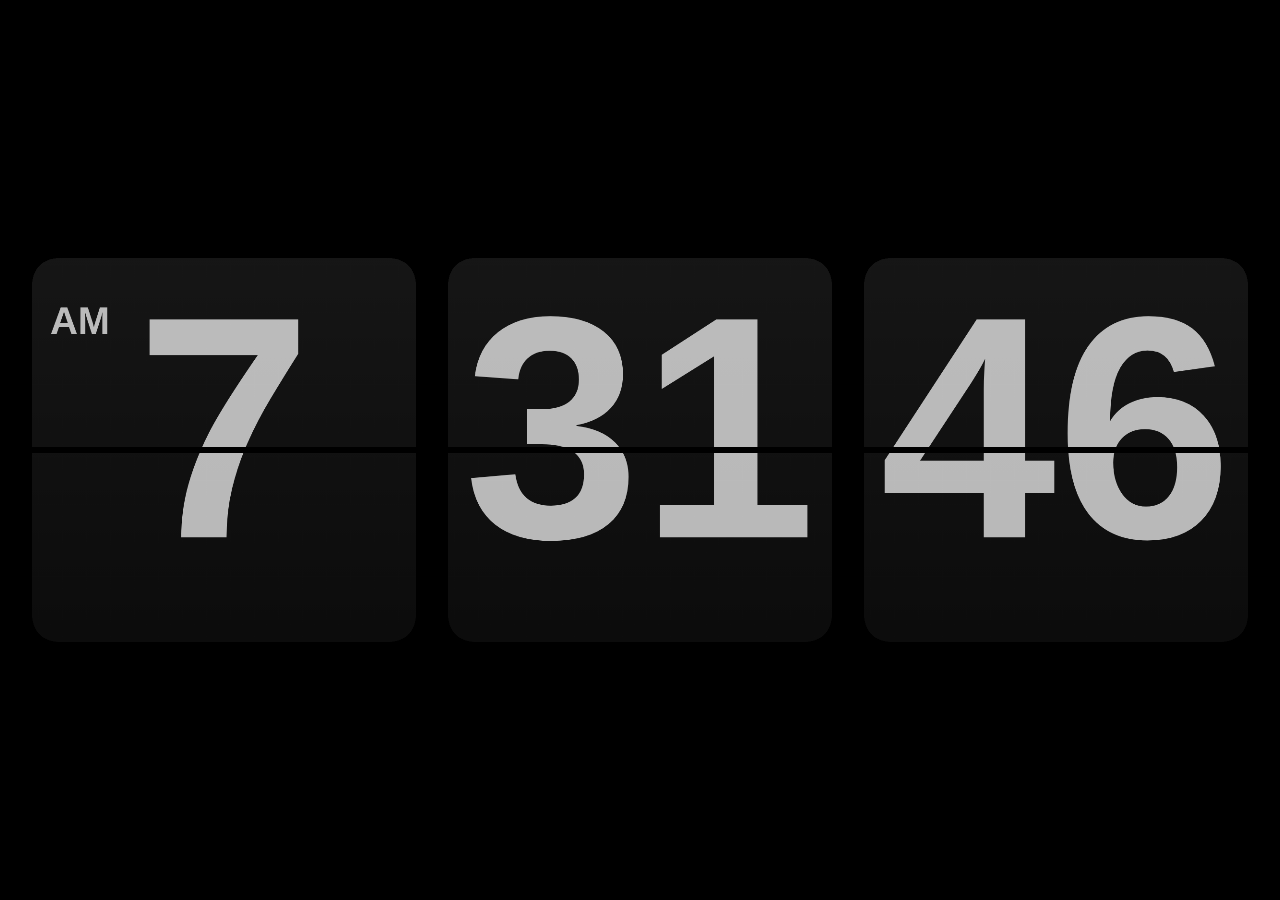
==== clock.html @ 7a84c9f1 "clock" ====
<!DOCTYPE html><html lang=""><head><meta charset="utf-8"><meta http-equiv="X-UA-Compatible" content="IE=edge"><meta name="viewport" content="width=device-width,initial-scale=1"><link rel="icon" href="https://avatar.52pojie.cn/data/avatar/000/82/44/05_avatar_small.jpg"><title>Clock</title><style>.clock{width:240px;height:240px}.clock_canva{width:100%;height:100%}.setbox{width:200px;height:200px}.setbox:hover .pic_set{opacity:1}.set-warp{display:inline-block;padding:20px 20px 12px 24px;margin-top:94px;margin-left:78px}.setting{width:36px;height:36px;padding:8px}.setting:hover>div{transform:rotate(120deg)}.pic_set{width:36px;height:36px;background-image:url("[data-uri]");transition:all .5s ease-in-out;opacity:0}.set_item{top:-208px;left:-256px;width:432px;height:312px;box-sizing:border-box;border-radius:20px}.set_item,.set_item:before{position:absolute;background-color:#262729;border:1px solid #666}.set_item:before{content:"";bottom:0;right:36px;width:20px;height:20px;border-top-color:transparent;border-left-color:transparent;transform:translateY(50%) rotate(45deg)}.setLoad{display:block!important;visibility:hidden}.slider{position:relative;width:220px;cursor:pointer}.bar-line{left:0;background:-webkit-linear-gradient(#fff,#fff) no-repeat,hsla(0,0%,100%,.25);background-size:0 100%}.bar-line,.bar-line-right{position:absolute;top:50%;transform:translateY(-50%)}.bar-line-right{right:0;background-color:hsla(0,0%,100%,.25)}.bar-handle{position:absolute;top:50%;transform:translateY(-50%);box-sizing:border-box;border:4px solid #fff;background-color:#262729;border-radius:50%;box-shadow:0 0 0 4px #262729}.time-panel-box{height:24px;padding:16px 0;margin-right:4px}.time-panel-box:hover .time-panel{overflow:visible}.time-panel{position:relative;background-color:#666;width:48px;height:24px;border-radius:4px;line-height:24px;text-align:center;overflow:hidden}.panel-down,.panel-up{position:absolute;left:50%;width:100%;transform:translateX(-50%);font-weight:900;cursor:pointer}.panel-down:hover,.panel-up:hover{display:block}.panel-up{top:-100%;background-image:linear-gradient(0deg,rgba(38,39,41,0),#262729 100%)}.panel-down{bottom:-100%;background-image:linear-gradient(180deg,rgba(38,39,41,0),#262729)}.scroll-box{position:relative;top:-16px;height:56px;overflow-y:scroll;color:#fff}.scroll-box::-webkit-scrollbar{display:none}.panel-item:after,.panel-item:before{content:"";display:block;height:16px}body{margin:0}ul{list-style:none}button,ul{margin:0;padding:0}button{border:none;outline-style:none}.bg{position:fixed;top:0;bottom:0;left:0;right:0;background-color:#000}.timer{position:absolute;top:50%;width:100%;transform:translateY(-50%);display:flex;justify-content:space-evenly}.timer_hm{width:47.5vw;height:47.5vw}.timer_hms{width:30vw;height:30vw}.watchBtn{position:absolute;width:100%;height:100%;background-color:hsla(0,0%,100%,.1);text-align:center;opacity:0;transition:all .3s;cursor:pointer}.watchBtn:hover{opacity:1}.watchBtn:active{background-color:hsla(0,0%,100%,0)}.watchBtn>div{position:absolute;left:50%;transform:translate(-50%,-50%)}.watchBtn>div:first-child{font-size:180px;top:46%}.watchBtn>div:last-child{top:90%}.set_box{position:fixed;bottom:0;right:0}.set_box_inner{padding:20px;padding-bottom:0;color:#fff;font-size:18px}.set_box_inner>li{display:flex;align-items:center;margin-bottom:8px}.setName{width:116px;margin-right:12px;text-align:right}.pickItem{display:flex;text-align:center;border-radius:6px;cursor:pointer}.pickItem>li{box-sizing:border-box;width:60px;height:24px;line-height:22px;border:1px solid #666;border-right:0}.pickItem>li:first-child{border-top-left-radius:inherit;border-bottom-left-radius:inherit}.pickItem>li:last-child{border-right:1px solid #666;border-top-right-radius:inherit;border-bottom-right-radius:inherit}.pick-active{color:#333;background-color:#fff}.timerBtn{box-sizing:border-box;width:60px;height:24px;border-radius:4px;margin-right:6px;background-color:#fff;color:#1c1c1c;font-size:16px;cursor:pointer}.timerBtn:active{background-color:#ddd}.startBtn{background-color:#666;color:#fff}.startBtn:active{background-color:#555}.iconCancel,.iconTime,.iconTomato{display:inline-block;width:20px;height:20px;vertical-align:middle;background-size:contain}.iconTime{background-image:url("[data-uri]")}.iconTomato{margin-top:-3px;background-image:url("[data-uri]")}.iconCancel{background-image:url("[data-uri]")}</style></head><body><noscript><strong>We're sorry but timer doesn't work properly without JavaScript enabled. Please enable it to continue.</strong></noscript><div id="app"></div><script>(window["webpackJsonp"]=window["webpackJsonp"]||[]).push([["chunk-vendors"],{"00ee":function(e,t,n){var r=n("b622"),o=r("toStringTag"),c={};c[o]="z",e.exports="[object z]"===String(c)},"0366":function(e,t,n){var r=n("1c0b");e.exports=function(e,t,n){if(r(e),void 0===t)return e;switch(n){case 0:return function(){return e.call(t)};case 1:return function(n){return e.call(t,n)};case 2:return function(n,r){return e.call(t,n,r)};case 3:return function(n,r,o){return e.call(t,n,r,o)}}return function(){return e.apply(t,arguments)}}},"057f":function(e,t,n){var r=n("fc6a"),o=n("241c").f,c={}.toString,i="object"==typeof window&&window&&Object.getOwnPropertyNames?Object.getOwnPropertyNames(window):[],s=function(e){try{return o(e)}catch(t){return i.slice()}};e.exports.f=function(e){return i&&"[object Window]"==c.call(e)?s(e):o(r(e))}},"06cf":function(e,t,n){var r=n("83ab"),o=n("d1e7"),c=n("5c6c"),i=n("fc6a"),s=n("c04e"),u=n("5135"),a=n("0cfb"),l=Object.getOwnPropertyDescriptor;t.f=r?l:function(e,t){if(e=i(e),t=s(t,!0),a)try{return l(e,t)}catch(n){}if(u(e,t))return c(!o.f.call(e,t),e[t])}},"0cfb":function(e,t,n){var r=n("83ab"),o=n("d039"),c=n("cc12");e.exports=!r&&!o((function(){return 7!=Object.defineProperty(c("div"),"a",{get:function(){return 7}}).a}))},"14c3":function(e,t,n){var r=n("c6b6"),o=n("9263");e.exports=function(e,t){var n=e.exec;if("function"===typeof n){var c=n.call(e,t);if("object"!==typeof c)throw TypeError("RegExp exec method returned something other than an Object or null");return c}if("RegExp"!==r(e))throw TypeError("RegExp#exec called on incompatible receiver");return o.call(e,t)}},"159b":function(e,t,n){var r=n("da84"),o=n("fdbc"),c=n("17c2"),i=n("9112");for(var s in o){var u=r[s],a=u&&u.prototype;if(a&&a.forEach!==c)try{i(a,"forEach",c)}catch(l){a.forEach=c}}},"17c2":function(e,t,n){"use strict";var r=n("b727").forEach,o=n("a640"),c=n("ae40"),i=o("forEach"),s=c("forEach");e.exports=i&&s?[].forEach:function(e){return r(this,e,arguments.length>1?arguments[1]:void 0)}},"19aa":function(e,t){e.exports=function(e,t,n){if(!(e instanceof t))throw TypeError("Incorrect "+(n?n+" ":"")+"invocation");return e}},"1be4":function(e,t,n){var r=n("d066");e.exports=r("document","documentElement")},"1c0b":function(e,t){e.exports=function(e){if("function"!=typeof e)throw TypeError(String(e)+" is not a function");return e}},"1c7e":function(e,t,n){var r=n("b622"),o=r("iterator"),c=!1;try{var i=0,s={next:function(){return{done:!!i++}},return:function(){c=!0}};s[o]=function(){return this},Array.from(s,(function(){throw 2}))}catch(u){}e.exports=function(e,t){if(!t&&!c)return!1;var n=!1;try{var r={};r[o]=function(){return{next:function(){return{done:n=!0}}}},e(r)}catch(u){}return n}},"1cdc":function(e,t,n){var r=n("342f");e.exports=/(iphone|ipod|ipad).*applewebkit/i.test(r)},"1d80":function(e,t){e.exports=function(e){if(void 0==e)throw TypeError("Can't call method on "+e);return e}},"1dde":function(e,t,n){var r=n("d039"),o=n("b622"),c=n("2d00"),i=o("species");e.exports=function(e){return c>=51||!r((function(){var t=[],n=t.constructor={};return n[i]=function(){return{foo:1}},1!==t[e](Boolean).foo}))}},2266:function(e,t,n){var r=n("825a"),o=n("e95a"),c=n("50c4"),i=n("0366"),s=n("35a1"),u=n("2a62"),a=function(e,t){this.stopped=e,this.result=t};e.exports=function(e,t,n){var l,f,p,d,h,b,v,g=n&&n.that,y=!(!n||!n.AS_ENTRIES),m=!(!n||!n.IS_ITERATOR),O=!(!n||!n.INTERRUPTED),j=i(t,g,1+y+O),x=function(e){return l&&u(l),new a(!0,e)},_=function(e){return y?(r(e),O?j(e[0],e[1],x):j(e[0],e[1])):O?j(e,x):j(e)};if(m)l=e;else{if(f=s(e),"function"!=typeof f)throw TypeError("Target is not iterable");if(o(f)){for(p=0,d=c(e.length);d>p;p++)if(h=_(e[p]),h&&h instanceof a)return h;return new a(!1)}l=f.call(e)}b=l.next;while(!(v=b.call(l)).done){try{h=_(v.value)}catch(w){throw u(l),w}if("object"==typeof h&&h&&h instanceof a)return h}return new a(!1)}},"23cb":function(e,t,n){var r=n("a691"),o=Math.max,c=Math.min;e.exports=function(e,t){var n=r(e);return n<0?o(n+t,0):c(n,t)}},"23e7":function(e,t,n){var r=n("da84"),o=n("06cf").f,c=n("9112"),i=n("6eeb"),s=n("ce4e"),u=n("e893"),a=n("94ca");e.exports=function(e,t){var n,l,f,p,d,h,b=e.target,v=e.global,g=e.stat;if(l=v?r:g?r[b]||s(b,{}):(r[b]||{}).prototype,l)for(f in t){if(d=t[f],e.noTargetGet?(h=o(l,f),p=h&&h.value):p=l[f],n=a(v?f:b+(g?".":"#")+f,e.forced),!n&&void 0!==p){if(typeof d===typeof p)continue;u(d,p)}(e.sham||p&&p.sham)&&c(d,"sham",!0),i(l,f,d,e)}}},"241c":function(e,t,n){var r=n("ca84"),o=n("7839"),c=o.concat("length","prototype");t.f=Object.getOwnPropertyNames||function(e){return r(e,c)}},"25f0":function(e,t,n){"use strict";var r=n("6eeb"),o=n("825a"),c=n("d039"),i=n("ad6d"),s="toString",u=RegExp.prototype,a=u[s],l=c((function(){return"/a/b"!=a.call({source:"a",flags:"b"})})),f=a.name!=s;(l||f)&&r(RegExp.prototype,s,(function(){var e=o(this),t=String(e.source),n=e.flags,r=String(void 0===n&&e instanceof RegExp&&!("flags"in u)?i.call(e):n);return"/"+t+"/"+r}),{unsafe:!0})},2626:function(e,t,n){"use strict";var r=n("d066"),o=n("9bf2"),c=n("b622"),i=n("83ab"),s=c("species");e.exports=function(e){var t=r(e),n=o.f;i&&t&&!t[s]&&n(t,s,{configurable:!0,get:function(){return this}})}},"2a62":function(e,t,n){var r=n("825a");e.exports=function(e){var t=e["return"];if(void 0!==t)return r(t.call(e)).value}},"2cf4":function(e,t,n){var r,o,c,i=n("da84"),s=n("d039"),u=n("0366"),a=n("1be4"),l=n("cc12"),f=n("1cdc"),p=n("605d"),d=i.location,h=i.setImmediate,b=i.clearImmediate,v=i.process,g=i.MessageChannel,y=i.Dispatch,m=0,O={},j="onreadystatechange",x=function(e){if(O.hasOwnProperty(e)){var t=O[e];delete O[e],t()}},_=function(e){return function(){x(e)}},w=function(e){x(e.data)},S=function(e){i.postMessage(e+"",d.protocol+"//"+d.host)};h&&b||(h=function(e){var t=[],n=1;while(arguments.length>n)t.push(arguments[n++]);return O[++m]=function(){("function"==typeof e?e:Function(e)).apply(void 0,t)},r(m),m},b=function(e){delete O[e]},p?r=function(e){v.nextTick(_(e))}:y&&y.now?r=function(e){y.now(_(e))}:g&&!f?(o=new g,c=o.port2,o.port1.onmessage=w,r=u(c.postMessage,c,1)):i.addEventListener&&"function"==typeof postMessage&&!i.importScripts&&d&&"file:"!==d.protocol&&!s(S)?(r=S,i.addEventListener("message",w,!1)):r=j in l("script")?function(e){a.appendChild(l("script"))[j]=function(){a.removeChild(this),x(e)}}:function(e){setTimeout(_(e),0)}),e.exports={set:h,clear:b}},"2d00":function(e,t,n){var r,o,c=n("da84"),i=n("342f"),s=c.process,u=s&&s.versions,a=u&&u.v8;a?(r=a.split("."),o=r[0]+r[1]):i&&(r=i.match(/Edge\/(\d+)/),(!r||r[1]>=74)&&(r=i.match(/Chrome\/(\d+)/),r&&(o=r[1]))),e.exports=o&&+o},"342f":function(e,t,n){var r=n("d066");e.exports=r("navigator","userAgent")||""},"35a1":function(e,t,n){var r=n("f5df"),o=n("3f8c"),c=n("b622"),i=c("iterator");e.exports=function(e){if(void 0!=e)return e[i]||e["@@iterator"]||o[r(e)]}},"37e8":function(e,t,n){var r=n("83ab"),o=n("9bf2"),c=n("825a"),i=n("df75");e.exports=r?Object.defineProperties:function(e,t){c(e);var n,r=i(t),s=r.length,u=0;while(s>u)o.f(e,n=r[u++],t[n]);return e}},"3bbe":function(e,t,n){var r=n("861d");e.exports=function(e){if(!r(e)&&null!==e)throw TypeError("Can't set "+String(e)+" as a prototype");return e}},"3f8c":function(e,t){e.exports={}},4160:function(e,t,n){"use strict";var r=n("23e7"),o=n("17c2");r({target:"Array",proto:!0,forced:[].forEach!=o},{forEach:o})},"428f":function(e,t,n){var r=n("da84");e.exports=r},"44ad":function(e,t,n){var r=n("d039"),o=n("c6b6"),c="".split;e.exports=r((function(){return!Object("z").propertyIsEnumerable(0)}))?function(e){return"String"==o(e)?c.call(e,""):Object(e)}:Object},"44d2":function(e,t,n){var r=n("b622"),o=n("7c73"),c=n("9bf2"),i=r("unscopables"),s=Array.prototype;void 0==s[i]&&c.f(s,i,{configurable:!0,value:o(null)}),e.exports=function(e){s[i][e]=!0}},"44de":function(e,t,n){var r=n("da84");e.exports=function(e,t){var n=r.console;n&&n.error&&(1===arguments.length?n.error(e):n.error(e,t))}},"466d":function(e,t,n){"use strict";var r=n("d784"),o=n("825a"),c=n("50c4"),i=n("1d80"),s=n("8aa5"),u=n("14c3");r("match",1,(function(e,t,n){return[function(t){var n=i(this),r=void 0==t?void 0:t[e];return void 0!==r?r.call(t,n):new RegExp(t)[e](String(n))},function(e){var r=n(t,e,this);if(r.done)return r.value;var i=o(e),a=String(this);if(!i.global)return u(i,a);var l=i.unicode;i.lastIndex=0;var f,p=[],d=0;while(null!==(f=u(i,a))){var h=String(f[0]);p[d]=h,""===h&&(i.lastIndex=s(a,c(i.lastIndex),l)),d++}return 0===d?null:p}]}))},4840:function(e,t,n){var r=n("825a"),o=n("1c0b"),c=n("b622"),i=c("species");e.exports=function(e,t){var n,c=r(e).constructor;return void 0===c||void 0==(n=r(c)[i])?t:o(n)}},4930:function(e,t,n){var r=n("d039");e.exports=!!Object.getOwnPropertySymbols&&!r((function(){return!String(Symbol())}))},"4d64":function(e,t,n){var r=n("fc6a"),o=n("50c4"),c=n("23cb"),i=function(e){return function(t,n,i){var s,u=r(t),a=o(u.length),l=c(i,a);if(e&&n!=n){while(a>l)if(s=u[l++],s!=s)return!0}else for(;a>l;l++)if((e||l in u)&&u[l]===n)return e||l||0;return!e&&-1}};e.exports={includes:i(!0),indexOf:i(!1)}},"4de4":function(e,t,n){"use strict";var r=n("23e7"),o=n("b727").filter,c=n("1dde"),i=n("ae40"),s=c("filter"),u=i("filter");r({target:"Array",proto:!0,forced:!s||!u},{filter:function(e){return o(this,e,arguments.length>1?arguments[1]:void 0)}})},"50c4":function(e,t,n){var r=n("a691"),o=Math.min;e.exports=function(e){return e>0?o(r(e),9007199254740991):0}},5135:function(e,t){var n={}.hasOwnProperty;e.exports=function(e,t){return n.call(e,t)}},5530:function(e,t,n){"use strict";n.d(t,"a",(function(){return c}));n("a4d3"),n("4de4"),n("4160"),n("e439"),n("dbb4"),n("b64b"),n("159b");function r(e,t,n){return t in e?Object.defineProperty(e,t,{value:n,enumerable:!0,configurable:!0,writable:!0}):e[t]=n,e}function o(e,t){var n=Object.keys(e);if(Object.getOwnPropertySymbols){var r=Object.getOwnPropertySymbols(e);t&&(r=r.filter((function(t){return Object.getOwnPropertyDescriptor(e,t).enumerable}))),n.push.apply(n,r)}return n}function c(e){for(var t=1;t<arguments.length;t++){var n=null!=arguments[t]?arguments[t]:{};t%2?o(Object(n),!0).forEach((function(t){r(e,t,n[t])})):Object.getOwnPropertyDescriptors?Object.defineProperties(e,Object.getOwnPropertyDescriptors(n)):o(Object(n)).forEach((function(t){Object.defineProperty(e,t,Object.getOwnPropertyDescriptor(n,t))}))}return e}},5692:function(e,t,n){var r=n("c430"),o=n("c6cd");(e.exports=function(e,t){return o[e]||(o[e]=void 0!==t?t:{})})("versions",[]).push({version:"3.8.3",mode:r?"pure":"global",copyright:"© 2021 Denis Pushkarev (zloirock.ru)"})},"56ef":function(e,t,n){var r=n("d066"),o=n("241c"),c=n("7418"),i=n("825a");e.exports=r("Reflect","ownKeys")||function(e){var t=o.f(i(e)),n=c.f;return n?t.concat(n(e)):t}},5899:function(e,t){e.exports="\t\n\v\f\r                　\u2028\u2029\ufeff"},"58a8":function(e,t,n){var r=n("1d80"),o=n("5899"),c="["+o+"]",i=RegExp("^"+c+c+"*"),s=RegExp(c+c+"*$"),u=function(e){return function(t){var n=String(r(t));return 1&e&&(n=n.replace(i,"")),2&e&&(n=n.replace(s,"")),n}};e.exports={start:u(1),end:u(2),trim:u(3)}},"5c6c":function(e,t){e.exports=function(e,t){return{enumerable:!(1&e),configurable:!(2&e),writable:!(4&e),value:t}}},"605d":function(e,t,n){var r=n("c6b6"),o=n("da84");e.exports="process"==r(o.process)},"60da":function(e,t,n){"use strict";var r=n("83ab"),o=n("d039"),c=n("df75"),i=n("7418"),s=n("d1e7"),u=n("7b0b"),a=n("44ad"),l=Object.assign,f=Object.defineProperty;e.exports=!l||o((function(){if(r&&1!==l({b:1},l(f({},"a",{enumerable:!0,get:function(){f(this,"b",{value:3,enumerable:!1})}}),{b:2})).b)return!0;var e={},t={},n=Symbol(),o="abcdefghijklmnopqrst";return e[n]=7,o.split("").forEach((function(e){t[e]=e})),7!=l({},e)[n]||c(l({},t)).join("")!=o}))?function(e,t){var n=u(e),o=arguments.length,l=1,f=i.f,p=s.f;while(o>l){var d,h=a(arguments[l++]),b=f?c(h).concat(f(h)):c(h),v=b.length,g=0;while(v>g)d=b[g++],r&&!p.call(h,d)||(n[d]=h[d])}return n}:l},6547:function(e,t,n){var r=n("a691"),o=n("1d80"),c=function(e){return function(t,n){var c,i,s=String(o(t)),u=r(n),a=s.length;return u<0||u>=a?e?"":void 0:(c=s.charCodeAt(u),c<55296||c>56319||u+1===a||(i=s.charCodeAt(u+1))<56320||i>57343?e?s.charAt(u):c:e?s.slice(u,u+2):i-56320+(c-55296<<10)+65536)}};e.exports={codeAt:c(!1),charAt:c(!0)}},"65f0":function(e,t,n){var r=n("861d"),o=n("e8b5"),c=n("b622"),i=c("species");e.exports=function(e,t){var n;return o(e)&&(n=e.constructor,"function"!=typeof n||n!==Array&&!o(n.prototype)?r(n)&&(n=n[i],null===n&&(n=void 0)):n=void 0),new(void 0===n?Array:n)(0===t?0:t)}},"69f3":function(e,t,n){var r,o,c,i=n("7f9a"),s=n("da84"),u=n("861d"),a=n("9112"),l=n("5135"),f=n("c6cd"),p=n("f772"),d=n("d012"),h=s.WeakMap,b=function(e){return c(e)?o(e):r(e,{})},v=function(e){return function(t){var n;if(!u(t)||(n=o(t)).type!==e)throw TypeError("Incompatible receiver, "+e+" required");return n}};if(i){var g=f.state||(f.state=new h),y=g.get,m=g.has,O=g.set;r=function(e,t){return t.facade=e,O.call(g,e,t),t},o=function(e){return y.call(g,e)||{}},c=function(e){return m.call(g,e)}}else{var j=p("state");d[j]=!0,r=function(e,t){return t.facade=e,a(e,j,t),t},o=function(e){return l(e,j)?e[j]:{}},c=function(e){return l(e,j)}}e.exports={set:r,get:o,has:c,enforce:b,getterFor:v}},"6eeb":function(e,t,n){var r=n("da84"),o=n("9112"),c=n("5135"),i=n("ce4e"),s=n("8925"),u=n("69f3"),a=u.get,l=u.enforce,f=String(String).split("String");(e.exports=function(e,t,n,s){var u,a=!!s&&!!s.unsafe,p=!!s&&!!s.enumerable,d=!!s&&!!s.noTargetGet;"function"==typeof n&&("string"!=typeof t||c(n,"name")||o(n,"name",t),u=l(n),u.source||(u.source=f.join("string"==typeof t?t:""))),e!==r?(a?!d&&e[t]&&(p=!0):delete e[t],p?e[t]=n:o(e,t,n)):p?e[t]=n:i(t,n)})(Function.prototype,"toString",(function(){return"function"==typeof this&&a(this).source||s(this)}))},7156:function(e,t,n){var r=n("861d"),o=n("d2bb");e.exports=function(e,t,n){var c,i;return o&&"function"==typeof(c=t.constructor)&&c!==n&&r(i=c.prototype)&&i!==n.prototype&&o(e,i),e}},7418:function(e,t){t.f=Object.getOwnPropertySymbols},"746f":function(e,t,n){var r=n("428f"),o=n("5135"),c=n("e538"),i=n("9bf2").f;e.exports=function(e){var t=r.Symbol||(r.Symbol={});o(t,e)||i(t,e,{value:c.f(e)})}},7839:function(e,t){e.exports=["constructor","hasOwnProperty","isPrototypeOf","propertyIsEnumerable","toLocaleString","toString","valueOf"]},"7a23":function(e,t,n){"use strict";n.d(t,"h",(function(){return le})),n.d(t,"i",(function(){return Oe})),n.d(t,"n",(function(){return Ee})),n.d(t,"m",(function(){return r["J"]})),n.d(t,"a",(function(){return Hn})),n.d(t,"c",(function(){return tr})),n.d(t,"d",(function(){return fr})),n.d(t,"e",(function(){return sr})),n.d(t,"f",(function(){return Ut})),n.d(t,"g",(function(){return Qn})),n.d(t,"j",(function(){return Xr})),n.d(t,"k",(function(){return _t})),n.d(t,"l",(function(){return $n})),n.d(t,"q",(function(){return Kt})),n.d(t,"r",(function(){return St})),n.d(t,"s",(function(){return wn})),n.d(t,"b",(function(){return rc})),n.d(t,"o",(function(){return Ko})),n.d(t,"p",(function(){return Qo}));var r=n("9ff4");const o=new WeakMap,c=[];let i;const s=Symbol(""),u=Symbol("");function a(e){return e&&!0===e._isEffect}function l(e,t=r["b"]){a(e)&&(e=e.raw);const n=d(e,t);return t.lazy||n(),n}function f(e){e.active&&(h(e),e.options.onStop&&e.options.onStop(),e.active=!1)}let p=0;function d(e,t){const n=function(){if(!n.active)return t.scheduler?void 0:e();if(!c.includes(n)){h(n);try{return y(),c.push(n),i=n,e()}finally{c.pop(),m(),i=c[c.length-1]}}};return n.id=p++,n.allowRecurse=!!t.allowRecurse,n._isEffect=!0,n.active=!0,n.raw=e,n.deps=[],n.options=t,n}function h(e){const{deps:t}=e;if(t.length){for(let n=0;n<t.length;n++)t[n].delete(e);t.length=0}}let b=!0;const v=[];function g(){v.push(b),b=!1}function y(){v.push(b),b=!0}function m(){const e=v.pop();b=void 0===e||e}function O(e,t,n){if(!b||void 0===i)return;let r=o.get(e);r||o.set(e,r=new Map);let c=r.get(n);c||r.set(n,c=new Set),c.has(i)||(c.add(i),i.deps.push(c))}function j(e,t,n,c,a,l){const f=o.get(e);if(!f)return;const p=new Set,d=e=>{e&&e.forEach(e=>{(e!==i||e.allowRecurse)&&p.add(e)})};if("clear"===t)f.forEach(d);else if("length"===n&&Object(r["n"])(e))f.forEach((e,t)=>{("length"===t||t>=c)&&d(e)});else switch(void 0!==n&&d(f.get(n)),t){case"add":Object(r["n"])(e)?Object(r["r"])(n)&&d(f.get("length")):(d(f.get(s)),Object(r["s"])(e)&&d(f.get(u)));break;case"delete":Object(r["n"])(e)||(d(f.get(s)),Object(r["s"])(e)&&d(f.get(u)));break;case"set":Object(r["s"])(e)&&d(f.get(s));break}const h=e=>{e.options.scheduler?e.options.scheduler(e):e()};p.forEach(h)}const x=new Set(Object.getOwnPropertyNames(Symbol).map(e=>Symbol[e]).filter(r["C"])),_=k(),w=k(!1,!0),S=k(!0),E=k(!0,!0),C={};function k(e=!1,t=!1){return function(n,o,c){if("__v_isReactive"===o)return!e;if("__v_isReadonly"===o)return e;if("__v_raw"===o&&c===(e?se:ie).get(n))return n;const i=Object(r["n"])(n);if(!e&&i&&Object(r["k"])(C,o))return Reflect.get(C,o,c);const s=Reflect.get(n,o,c);if(Object(r["C"])(o)?x.has(o):"__proto__"===o||"__v_isRef"===o)return s;if(e||O(n,"get",o),t)return s;if(me(s)){const e=!i||!Object(r["r"])(o);return e?s.value:s}return Object(r["u"])(s)?e?pe(s):le(s):s}}["includes","indexOf","lastIndexOf"].forEach(e=>{const t=Array.prototype[e];C[e]=function(...e){const n=ge(this);for(let t=0,o=this.length;t<o;t++)O(n,"get",t+"");const r=t.apply(n,e);return-1===r||!1===r?t.apply(n,e.map(ge)):r}}),["push","pop","shift","unshift","splice"].forEach(e=>{const t=Array.prototype[e];C[e]=function(...e){g();const n=t.apply(this,e);return m(),n}});const A=P(),T=P(!0);function P(e=!1){return function(t,n,o,c){const i=t[n];if(!e&&(o=ge(o),!Object(r["n"])(t)&&me(i)&&!me(o)))return i.value=o,!0;const s=Object(r["n"])(t)&&Object(r["r"])(n)?Number(n)<t.length:Object(r["k"])(t,n),u=Reflect.set(t,n,o,c);return t===ge(c)&&(s?Object(r["j"])(o,i)&&j(t,"set",n,o,i):j(t,"add",n,o)),u}}function F(e,t){const n=Object(r["k"])(e,t),o=e[t],c=Reflect.deleteProperty(e,t);return c&&n&&j(e,"delete",t,void 0,o),c}function I(e,t){const n=Reflect.has(e,t);return Object(r["C"])(t)&&x.has(t)||O(e,"has",t),n}function R(e){return O(e,"iterate",Object(r["n"])(e)?"length":s),Reflect.ownKeys(e)}const L={get:_,set:A,deleteProperty:F,has:I,ownKeys:R},M={get:S,set(e,t){return!0},deleteProperty(e,t){return!0}},N=Object(r["h"])({},L,{get:w,set:T}),B=(Object(r["h"])({},M,{get:E}),e=>Object(r["u"])(e)?le(e):e),U=e=>Object(r["u"])(e)?pe(e):e,V=e=>e,D=e=>Reflect.getPrototypeOf(e);function $(e,t,n=!1,r=!1){e=e["__v_raw"];const o=ge(e),c=ge(t);t!==c&&!n&&O(o,"get",t),!n&&O(o,"get",c);const{has:i}=D(o),s=n?U:r?V:B;return i.call(o,t)?s(e.get(t)):i.call(o,c)?s(e.get(c)):void 0}function G(e,t=!1){const n=this["__v_raw"],r=ge(n),o=ge(e);return e!==o&&!t&&O(r,"has",e),!t&&O(r,"has",o),e===o?n.has(e):n.has(e)||n.has(o)}function z(e,t=!1){return e=e["__v_raw"],!t&&O(ge(e),"iterate",s),Reflect.get(e,"size",e)}function W(e){e=ge(e);const t=ge(this),n=D(t),r=n.has.call(t,e);return t.add(e),r||j(t,"add",e,e),this}function H(e,t){t=ge(t);const n=ge(this),{has:o,get:c}=D(n);let i=o.call(n,e);i||(e=ge(e),i=o.call(n,e));const s=c.call(n,e);return n.set(e,t),i?Object(r["j"])(t,s)&&j(n,"set",e,t,s):j(n,"add",e,t),this}function q(e){const t=ge(this),{has:n,get:r}=D(t);let o=n.call(t,e);o||(e=ge(e),o=n.call(t,e));const c=r?r.call(t,e):void 0,i=t.delete(e);return o&&j(t,"delete",e,void 0,c),i}function K(){const e=ge(this),t=0!==e.size,n=void 0,r=e.clear();return t&&j(e,"clear",void 0,void 0,n),r}function J(e,t){return function(n,r){const o=this,c=o["__v_raw"],i=ge(c),u=e?U:t?V:B;return!e&&O(i,"iterate",s),c.forEach((e,t)=>n.call(r,u(e),u(t),o))}}function Y(e,t,n){return function(...o){const c=this["__v_raw"],i=ge(c),a=Object(r["s"])(i),l="entries"===e||e===Symbol.iterator&&a,f="keys"===e&&a,p=c[e](...o),d=t?U:n?V:B;return!t&&O(i,"iterate",f?u:s),{next(){const{value:e,done:t}=p.next();return t?{value:e,done:t}:{value:l?[d(e[0]),d(e[1])]:d(e),done:t}},[Symbol.iterator](){return this}}}}function X(e){return function(...t){return"delete"!==e&&this}}const Q={get(e){return $(this,e)},get size(){return z(this)},has:G,add:W,set:H,delete:q,clear:K,forEach:J(!1,!1)},Z={get(e){return $(this,e,!1,!0)},get size(){return z(this)},has:G,add:W,set:H,delete:q,clear:K,forEach:J(!1,!0)},ee={get(e){return $(this,e,!0)},get size(){return z(this,!0)},has(e){return G.call(this,e,!0)},add:X("add"),set:X("set"),delete:X("delete"),clear:X("clear"),forEach:J(!0,!1)},te=["keys","values","entries",Symbol.iterator];function ne(e,t){const n=t?Z:e?ee:Q;return(t,o,c)=>"__v_isReactive"===o?!e:"__v_isReadonly"===o?e:"__v_raw"===o?t:Reflect.get(Object(r["k"])(n,o)&&o in t?n:t,o,c)}te.forEach(e=>{Q[e]=Y(e,!1,!1),ee[e]=Y(e,!0,!1),Z[e]=Y(e,!1,!0)});const re={get:ne(!1,!1)},oe={get:ne(!1,!0)},ce={get:ne(!0,!1)};const ie=new WeakMap,se=new WeakMap;function ue(e){switch(e){case"Object":case"Array":return 1;case"Map":case"Set":case"WeakMap":case"WeakSet":return 2;default:return 0}}function ae(e){return e["__v_skip"]||!Object.isExtensible(e)?0:ue(Object(r["M"])(e))}function le(e){return e&&e["__v_isReadonly"]?e:de(e,!1,L,re)}function fe(e){return de(e,!1,N,oe)}function pe(e){return de(e,!0,M,ce)}function de(e,t,n,o){if(!Object(r["u"])(e))return e;if(e["__v_raw"]&&(!t||!e["__v_isReactive"]))return e;const c=t?se:ie,i=c.get(e);if(i)return i;const s=ae(e);if(0===s)return e;const u=new Proxy(e,2===s?o:n);return c.set(e,u),u}function he(e){return be(e)?he(e["__v_raw"]):!(!e||!e["__v_isReactive"])}function be(e){return!(!e||!e["__v_isReadonly"])}function ve(e){return he(e)||be(e)}function ge(e){return e&&ge(e["__v_raw"])||e}const ye=e=>Object(r["u"])(e)?le(e):e;function me(e){return Boolean(e&&!0===e.__v_isRef)}function Oe(e){return xe(e)}class je{constructor(e,t=!1){this._rawValue=e,this._shallow=t,this.__v_isRef=!0,this._value=t?e:ye(e)}get value(){return O(ge(this),"get","value"),this._value}set value(e){Object(r["j"])(ge(e),this._rawValue)&&(this._rawValue=e,this._value=this._shallow?e:ye(e),j(ge(this),"set","value",e))}}function xe(e,t=!1){return me(e)?e:new je(e,t)}function _e(e){return me(e)?e.value:e}const we={get:(e,t,n)=>_e(Reflect.get(e,t,n)),set:(e,t,n,r)=>{const o=e[t];return me(o)&&!me(n)?(o.value=n,!0):Reflect.set(e,t,n,r)}};function Se(e){return he(e)?e:new Proxy(e,we)}function Ee(e){const t=Object(r["n"])(e)?new Array(e.length):{};for(const n in e)t[n]=ke(e,n);return t}class Ce{constructor(e,t){this._object=e,this._key=t,this.__v_isRef=!0}get value(){return this._object[this._key]}set value(e){this._object[this._key]=e}}function ke(e,t){return me(e[t])?e[t]:new Ce(e,t)}class Ae{constructor(e,t,n){this._setter=t,this._dirty=!0,this.__v_isRef=!0,this.effect=l(e,{lazy:!0,scheduler:()=>{this._dirty||(this._dirty=!0,j(ge(this),"set","value"))}}),this["__v_isReadonly"]=n}get value(){return this._dirty&&(this._value=this.effect(),this._dirty=!1),O(ge(this),"get","value"),this._value}set value(e){this._setter(e)}}function Te(e){let t,n;return Object(r["o"])(e)?(t=e,n=r["d"]):(t=e.get,n=e.set),new Ae(t,n,Object(r["o"])(e)||!e.set)}function Pe(e,t,n,r){let o;try{o=r?e(...r):e()}catch(c){Ie(c,t,n)}return o}function Fe(e,t,n,o){if(Object(r["o"])(e)){const c=Pe(e,t,n,o);return c&&Object(r["w"])(c)&&c.catch(e=>{Ie(e,t,n)}),c}const c=[];for(let r=0;r<e.length;r++)c.push(Fe(e[r],t,n,o));return c}function Ie(e,t,n,r=!0){const o=t?t.vnode:null;if(t){let r=t.parent;const o=t.proxy,c=n;while(r){const t=r.ec;if(t)for(let n=0;n<t.length;n++)if(!1===t[n](e,o,c))return;r=r.parent}const i=t.appContext.config.errorHandler;if(i)return void Pe(i,null,10,[e,o,c])}Re(e,n,o,r)}function Re(e,t,n,r=!0){console.error(e)}let Le=!1,Me=!1;const Ne=[];let Be=0;const Ue=[];let Ve=null,De=0;const $e=[];let Ge=null,ze=0;const We=Promise.resolve();let He=null,qe=null;function Ke(e){const t=He||We;return e?t.then(this?e.bind(this):e):t}function Je(e){Ne.length&&Ne.includes(e,Le&&e.allowRecurse?Be+1:Be)||e===qe||(Ne.push(e),Ye())}function Ye(){Le||Me||(Me=!0,He=We.then(ot))}function Xe(e){const t=Ne.indexOf(e);t>-1&&Ne.splice(t,1)}function Qe(e,t,n,o){Object(r["n"])(e)?n.push(...e):t&&t.includes(e,e.allowRecurse?o+1:o)||n.push(e),Ye()}function Ze(e){Qe(e,Ve,Ue,De)}function et(e){Qe(e,Ge,$e,ze)}function tt(e,t=null){if(Ue.length){for(qe=t,Ve=[...new Set(Ue)],Ue.length=0,De=0;De<Ve.length;De++)Ve[De]();Ve=null,De=0,qe=null,tt(e,t)}}function nt(e){if($e.length){const e=[...new Set($e)];if($e.length=0,Ge)return void Ge.push(...e);for(Ge=e,Ge.sort((e,t)=>rt(e)-rt(t)),ze=0;ze<Ge.length;ze++)Ge[ze]();Ge=null,ze=0}}const rt=e=>null==e.id?1/0:e.id;function ot(e){Me=!1,Le=!0,tt(e),Ne.sort((e,t)=>rt(e)-rt(t));try{for(Be=0;Be<Ne.length;Be++){const e=Ne[Be];e&&Pe(e,null,14)}}finally{Be=0,Ne.length=0,nt(e),Le=!1,He=null,(Ne.length||$e.length)&&ot(e)}}new Set;new Map;function ct(e,t,...n){const o=e.vnode.props||r["b"];let c=n;const i=t.startsWith("update:"),s=i&&t.slice(7);if(s&&s in o){const e=("modelValue"===s?"model":s)+"Modifiers",{number:t,trim:i}=o[e]||r["b"];i?c=n.map(e=>e.trim()):t&&(c=n.map(r["L"]))}let u=Object(r["K"])(Object(r["e"])(t)),a=o[u];!a&&i&&(u=Object(r["K"])(Object(r["l"])(t)),a=o[u]),a&&Fe(a,e,6,c);const l=o[u+"Once"];if(l){if(e.emitted){if(e.emitted[u])return}else(e.emitted={})[u]=!0;Fe(l,e,6,c)}}function it(e,t,n=!1){if(!t.deopt&&void 0!==e.__emits)return e.__emits;const o=e.emits;let c={},i=!1;if(!Object(r["o"])(e)){const o=e=>{i=!0,Object(r["h"])(c,it(e,t,!0))};!n&&t.mixins.length&&t.mixins.forEach(o),e.extends&&o(e.extends),e.mixins&&e.mixins.forEach(o)}return o||i?(Object(r["n"])(o)?o.forEach(e=>c[e]=null):Object(r["h"])(c,o),e.__emits=c):e.__emits=null}function st(e,t){return!(!e||!Object(r["v"])(t))&&(t=t.slice(2).replace(/Once$/,""),Object(r["k"])(e,t[0].toLowerCase()+t.slice(1))||Object(r["k"])(e,Object(r["l"])(t))||Object(r["k"])(e,t))}let ut=null;function at(e){ut=e}function lt(e){const{type:t,vnode:n,proxy:o,withProxy:c,props:i,propsOptions:[s],slots:u,attrs:a,emit:l,render:f,renderCache:p,data:d,setupState:h,ctx:b}=e;let v;ut=e;try{let e;if(4&n.shapeFlag){const t=c||o;v=pr(f.call(t,t,p,i,h,d,b)),e=a}else{const n=t;0,v=pr(n.length>1?n(i,{attrs:a,slots:u,emit:l}):n(i,null)),e=t.props?a:pt(a)}let g=v;if(!1!==t.inheritAttrs&&e){const t=Object.keys(e),{shapeFlag:n}=g;t.length&&(1&n||6&n)&&(s&&t.some(r["t"])&&(e=dt(e,s)),g=ar(g,e))}n.dirs&&(g.dirs=g.dirs?g.dirs.concat(n.dirs):n.dirs),n.transition&&(g.transition=n.transition),v=g}catch(g){Ie(g,e,1),v=sr(Kn)}return ut=null,v}function ft(e){let t;for(let n=0;n<e.length;n++){const r=e[n];if(!nr(r))return;if(r.type!==Kn||"v-if"===r.children){if(t)return;t=r}}return t}const pt=e=>{let t;for(const n in e)("class"===n||"style"===n||Object(r["v"])(n))&&((t||(t={}))[n]=e[n]);return t},dt=(e,t)=>{const n={};for(const o in e)Object(r["t"])(o)&&o.slice(9)in t||(n[o]=e[o]);return n};function ht(e,t,n){const{props:r,children:o,component:c}=e,{props:i,children:s,patchFlag:u}=t,a=c.emitsOptions;if(t.dirs||t.transition)return!0;if(!(n&&u>=0))return!(!o&&!s||s&&s.$stable)||r!==i&&(r?!i||bt(r,i,a):!!i);if(1024&u)return!0;if(16&u)return r?bt(r,i,a):!!i;if(8&u){const e=t.dynamicProps;for(let t=0;t<e.length;t++){const n=e[t];if(i[n]!==r[n]&&!st(a,n))return!0}}return!1}function bt(e,t,n){const r=Object.keys(t);if(r.length!==Object.keys(e).length)return!0;for(let o=0;o<r.length;o++){const c=r[o];if(t[c]!==e[c]&&!st(n,c))return!0}return!1}function vt({vnode:e,parent:t},n){while(t&&t.subTree===e)(e=t.vnode).el=n,t=t.parent}const gt=e=>e.__isSuspense;function yt(e){const{shapeFlag:t,children:n}=e;let r,o;return 32&t?(r=mt(n.default),o=mt(n.fallback)):(r=mt(n),o=pr(null)),{content:r,fallback:o}}function mt(e){if(Object(r["o"])(e)&&(e=e()),Object(r["n"])(e)){const t=ft(e);0,e=t}return pr(e)}function Ot(e,t){t&&t.pendingBranch?Object(r["n"])(e)?t.effects.push(...e):t.effects.push(e):et(e)}let jt=0;const xt=e=>jt+=e;function _t(e,t,n={},r){let o=e[t];jt++,Qn();const c=o&&wt(o(n)),i=tr(Hn,{key:n.key||"_"+t},c||(r?r():[]),c&&1===e._?64:-2);return jt--,i}function wt(e){return e.some(e=>!nr(e)||e.type!==Kn&&!(e.type===Hn&&!wt(e.children)))?e:null}function St(e,t=ut){if(!t)return e;const n=(...n)=>{jt||Qn(!0);const r=ut;at(t);const o=e(...n);return at(r),jt||Zn(),o};return n._c=!0,n}let Et=null;function Ct(e,t,n,o=!1){const c={},i={};Object(r["g"])(i,or,1),At(e,t,c,i),n?e.props=o?c:fe(c):e.type.props?e.props=c:e.props=i,e.attrs=i}function kt(e,t,n,o){const{props:c,attrs:i,vnode:{patchFlag:s}}=e,u=ge(c),[a]=e.propsOptions;if(!(o||s>0)||16&s){let o;At(e,t,c,i);for(const i in u)t&&(Object(r["k"])(t,i)||(o=Object(r["l"])(i))!==i&&Object(r["k"])(t,o))||(a?!n||void 0===n[i]&&void 0===n[o]||(c[i]=Tt(a,t||r["b"],i,void 0,e)):delete c[i]);if(i!==u)for(const e in i)t&&Object(r["k"])(t,e)||delete i[e]}else if(8&s){const n=e.vnode.dynamicProps;for(let o=0;o<n.length;o++){const s=n[o],l=t[s];if(a)if(Object(r["k"])(i,s))i[s]=l;else{const t=Object(r["e"])(s);c[t]=Tt(a,u,t,l,e)}else i[s]=l}}j(e,"set","$attrs")}function At(e,t,n,o){const[c,i]=e.propsOptions;if(t)for(const s in t){const i=t[s];if(Object(r["x"])(s))continue;let u;c&&Object(r["k"])(c,u=Object(r["e"])(s))?n[u]=i:st(e.emitsOptions,s)||(o[s]=i)}if(i){const t=ge(n);for(let r=0;r<i.length;r++){const o=i[r];n[o]=Tt(c,t,o,t[o],e)}}}function Tt(e,t,n,o,c){const i=e[n];if(null!=i){const e=Object(r["k"])(i,"default");if(e&&void 0===o){const e=i.default;i.type!==Function&&Object(r["o"])(e)?(Br(c),o=e(t),Br(null)):o=e}i[0]&&(Object(r["k"])(t,n)||e?!i[1]||""!==o&&o!==Object(r["l"])(n)||(o=!0):o=!1)}return o}function Pt(e,t,n=!1){if(!t.deopt&&e.__props)return e.__props;const o=e.props,c={},i=[];let s=!1;if(!Object(r["o"])(e)){const o=e=>{s=!0;const[n,o]=Pt(e,t,!0);Object(r["h"])(c,n),o&&i.push(...o)};!n&&t.mixins.length&&t.mixins.forEach(o),e.extends&&o(e.extends),e.mixins&&e.mixins.forEach(o)}if(!o&&!s)return e.__props=r["a"];if(Object(r["n"])(o))for(let u=0;u<o.length;u++){0;const e=Object(r["e"])(o[u]);Ft(e)&&(c[e]=r["b"])}else if(o){0;for(const e in o){const t=Object(r["e"])(e);if(Ft(t)){const n=o[e],s=c[t]=Object(r["n"])(n)||Object(r["o"])(n)?{type:n}:n;if(s){const e=Lt(Boolean,s.type),n=Lt(String,s.type);s[0]=e>-1,s[1]=n<0||e<n,(e>-1||Object(r["k"])(s,"default"))&&i.push(t)}}}}return e.__props=[c,i]}function Ft(e){return"$"!==e[0]}function It(e){const t=e&&e.toString().match(/^\s*function (\w+)/);return t?t[1]:""}function Rt(e,t){return It(e)===It(t)}function Lt(e,t){if(Object(r["n"])(t)){for(let n=0,r=t.length;n<r;n++)if(Rt(t[n],e))return n}else if(Object(r["o"])(t))return Rt(t,e)?0:-1;return-1}function Mt(e,t,n=Mr,r=!1){if(n){const o=n[e]||(n[e]=[]),c=t.__weh||(t.__weh=(...r)=>{if(n.isUnmounted)return;g(),Br(n);const o=Fe(t,n,e,r);return Br(null),m(),o});return r?o.unshift(c):o.push(c),c}}const Nt=e=>(t,n=Mr)=>!Vr&&Mt(e,t,n),Bt=Nt("bm"),Ut=Nt("m"),Vt=Nt("bu"),Dt=Nt("u"),$t=Nt("bum"),Gt=Nt("um"),zt=Nt("rtg"),Wt=Nt("rtc"),Ht=(e,t=Mr)=>{Mt("ec",e,t)};const qt={};function Kt(e,t,n){return Jt(e,t,n)}function Jt(e,t,{immediate:n,deep:o,flush:c,onTrack:i,onTrigger:s}=r["b"],u=Mr){let a,p,d=!1;if(me(e)?(a=()=>e.value,d=!!e._shallow):he(e)?(a=()=>e,o=!0):a=Object(r["n"])(e)?()=>e.map(e=>me(e)?e.value:he(e)?Xt(e):Object(r["o"])(e)?Pe(e,u,2):void 0):Object(r["o"])(e)?t?()=>Pe(e,u,2):()=>{if(!u||!u.isUnmounted)return p&&p(),Pe(e,u,3,[h])}:r["d"],t&&o){const e=a;a=()=>Xt(e())}const h=e=>{p=y.options.onStop=()=>{Pe(e,u,4)}};let b=Object(r["n"])(e)?[]:qt;const v=()=>{if(y.active)if(t){const e=y();(o||d||Object(r["j"])(e,b))&&(p&&p(),Fe(t,u,3,[e,b===qt?void 0:b,h]),b=e)}else y()};let g;v.allowRecurse=!!t,g="sync"===c?v:"post"===c?()=>Fn(v,u&&u.suspense):()=>{!u||u.isMounted?Ze(v):v()};const y=l(a,{lazy:!0,onTrack:i,onTrigger:s,scheduler:g});return Hr(y,u),t?n?v():b=y():"post"===c?Fn(y,u&&u.suspense):y(),()=>{f(y),u&&Object(r["I"])(u.effects,y)}}function Yt(e,t,n){const o=this.proxy,c=Object(r["B"])(e)?()=>o[e]:e.bind(o);return Jt(c,t.bind(o),n,this)}function Xt(e,t=new Set){if(!Object(r["u"])(e)||t.has(e))return e;if(t.add(e),me(e))Xt(e.value,t);else if(Object(r["n"])(e))for(let n=0;n<e.length;n++)Xt(e[n],t);else if(Object(r["z"])(e)||Object(r["s"])(e))e.forEach(e=>{Xt(e,t)});else for(const n in e)Xt(e[n],t);return e}function Qt(){const e={isMounted:!1,isLeaving:!1,isUnmounting:!1,leavingVNodes:new Map};return Ut(()=>{e.isMounted=!0}),$t(()=>{e.isUnmounting=!0}),e}const Zt=[Function,Array],en={name:"BaseTransition",props:{mode:String,appear:Boolean,persisted:Boolean,onBeforeEnter:Zt,onEnter:Zt,onAfterEnter:Zt,onEnterCancelled:Zt,onBeforeLeave:Zt,onLeave:Zt,onAfterLeave:Zt,onLeaveCancelled:Zt,onBeforeAppear:Zt,onAppear:Zt,onAfterAppear:Zt,onAppearCancelled:Zt},setup(e,{slots:t}){const n=Nr(),r=Qt();let o;return()=>{const c=t.default&&un(t.default(),!0);if(!c||!c.length)return;const i=ge(e),{mode:s}=i;const u=c[0];if(r.isLeaving)return on(u);const a=cn(u);if(!a)return on(u);const l=rn(a,i,r,n);sn(a,l);const f=n.subTree,p=f&&cn(f);let d=!1;const{getTransitionKey:h}=a.type;if(h){const e=h();void 0===o?o=e:e!==o&&(o=e,d=!0)}if(p&&p.type!==Kn&&(!rr(a,p)||d)){const e=rn(p,i,r,n);if(sn(p,e),"out-in"===s)return r.isLeaving=!0,e.afterLeave=()=>{r.isLeaving=!1,n.update()},on(u);"in-out"===s&&(e.delayLeave=(e,t,n)=>{const o=nn(r,p);o[String(p.key)]=p,e._leaveCb=()=>{t(),e._leaveCb=void 0,delete l.delayedLeave},l.delayedLeave=n})}return u}}},tn=en;function nn(e,t){const{leavingVNodes:n}=e;let r=n.get(t.type);return r||(r=Object.create(null),n.set(t.type,r)),r}function rn(e,t,n,r){const{appear:o,mode:c,persisted:i=!1,onBeforeEnter:s,onEnter:u,onAfterEnter:a,onEnterCancelled:l,onBeforeLeave:f,onLeave:p,onAfterLeave:d,onLeaveCancelled:h,onBeforeAppear:b,onAppear:v,onAfterAppear:g,onAppearCancelled:y}=t,m=String(e.key),O=nn(n,e),j=(e,t)=>{e&&Fe(e,r,9,t)},x={mode:c,persisted:i,beforeEnter(t){let r=s;if(!n.isMounted){if(!o)return;r=b||s}t._leaveCb&&t._leaveCb(!0);const c=O[m];c&&rr(e,c)&&c.el._leaveCb&&c.el._leaveCb(),j(r,[t])},enter(e){let t=u,r=a,c=l;if(!n.isMounted){if(!o)return;t=v||u,r=g||a,c=y||l}let i=!1;const s=e._enterCb=t=>{i||(i=!0,j(t?c:r,[e]),x.delayedLeave&&x.delayedLeave(),e._enterCb=void 0)};t?(t(e,s),t.length<=1&&s()):s()},leave(t,r){const o=String(e.key);if(t._enterCb&&t._enterCb(!0),n.isUnmounting)return r();j(f,[t]);let c=!1;const i=t._leaveCb=n=>{c||(c=!0,r(),j(n?h:d,[t]),t._leaveCb=void 0,O[o]===e&&delete O[o])};O[o]=e,p?(p(t,i),p.length<=1&&i()):i()},clone(e){return rn(e,t,n,r)}};return x}function on(e){if(an(e))return e=ar(e),e.children=null,e}function cn(e){return an(e)?e.children?e.children[0]:void 0:e}function sn(e,t){6&e.shapeFlag&&e.component?sn(e.component.subTree,t):128&e.shapeFlag?(e.ssContent.transition=t.clone(e.ssContent),e.ssFallback.transition=t.clone(e.ssFallback)):e.transition=t}function un(e,t=!1){let n=[],r=0;for(let o=0;o<e.length;o++){const c=e[o];c.type===Hn?(128&c.patchFlag&&r++,n=n.concat(un(c.children,t))):(t||c.type!==Kn)&&n.push(c)}if(r>1)for(let o=0;o<n.length;o++)n[o].patchFlag=-2;return n}const an=e=>e.type.__isKeepAlive;RegExp,RegExp;function ln(e,t){return Object(r["n"])(e)?e.some(e=>ln(e,t)):Object(r["B"])(e)?e.split(",").indexOf(t)>-1:!!e.test&&e.test(t)}function fn(e,t){dn(e,"a",t)}function pn(e,t){dn(e,"da",t)}function dn(e,t,n=Mr){const r=e.__wdc||(e.__wdc=()=>{let t=n;while(t){if(t.isDeactivated)return;t=t.parent}e()});if(Mt(t,r,n),n){let e=n.parent;while(e&&e.parent)an(e.parent.vnode)&&hn(r,t,n,e),e=e.parent}}function hn(e,t,n,o){const c=Mt(t,e,o,!0);Gt(()=>{Object(r["I"])(o[t],c)},n)}function bn(e){let t=e.shapeFlag;256&t&&(t-=256),512&t&&(t-=512),e.shapeFlag=t}function vn(e){return 128&e.shapeFlag?e.ssContent:e}const gn=e=>"_"===e[0]||"$stable"===e,yn=e=>Object(r["n"])(e)?e.map(pr):[pr(e)],mn=(e,t,n)=>St(e=>yn(t(e)),n),On=(e,t)=>{const n=e._ctx;for(const o in e){if(gn(o))continue;const c=e[o];if(Object(r["o"])(c))t[o]=mn(o,c,n);else if(null!=c){0;const e=yn(c);t[o]=()=>e}}},jn=(e,t)=>{const n=yn(t);e.slots.default=()=>n},xn=(e,t)=>{if(32&e.vnode.shapeFlag){const n=t._;n?(e.slots=t,Object(r["g"])(t,"_",n)):On(t,e.slots={})}else e.slots={},t&&jn(e,t);Object(r["g"])(e.slots,or,1)},_n=(e,t)=>{const{vnode:n,slots:o}=e;let c=!0,i=r["b"];if(32&n.shapeFlag){const e=t._;e?1===e?c=!1:Object(r["h"])(o,t):(c=!t.$stable,On(t,o)),i=t}else t&&(jn(e,t),i={default:1});if(c)for(const r in o)gn(r)||r in i||delete o[r]};function wn(e,t){const n=ut;if(null===n)return e;const o=n.proxy,c=e.dirs||(e.dirs=[]);for(let i=0;i<t.length;i++){let[e,n,s,u=r["b"]]=t[i];Object(r["o"])(e)&&(e={mounted:e,updated:e}),c.push({dir:e,instance:o,value:n,oldValue:void 0,arg:s,modifiers:u})}return e}function Sn(e,t,n,r){const o=e.dirs,c=t&&t.dirs;for(let i=0;i<o.length;i++){const s=o[i];c&&(s.oldValue=c[i].value);const u=s.dir[r];u&&Fe(u,n,8,[e.el,s,e,t])}}function En(){return{app:null,config:{isNativeTag:r["c"],performance:!1,globalProperties:{},optionMergeStrategies:{},isCustomElement:r["c"],errorHandler:void 0,warnHandler:void 0},mixins:[],components:{},directives:{},provides:Object.create(null)}}let Cn=0;function kn(e,t){return function(n,o=null){null==o||Object(r["u"])(o)||(o=null);const c=En(),i=new Set;let s=!1;const u=c.app={_uid:Cn++,_component:n,_props:o,_container:null,_context:c,version:Qr,get config(){return c.config},set config(e){0},use(e,...t){return i.has(e)||(e&&Object(r["o"])(e.install)?(i.add(e),e.install(u,...t)):Object(r["o"])(e)&&(i.add(e),e(u,...t))),u},mixin(e){return c.mixins.includes(e)||(c.mixins.push(e),(e.props||e.emits)&&(c.deopt=!0)),u},component(e,t){return t?(c.components[e]=t,u):c.components[e]},directive(e,t){return t?(c.directives[e]=t,u):c.directives[e]},mount(r,i){if(!s){const a=sr(n,o);return a.appContext=c,i&&t?t(a,r):e(a,r),s=!0,u._container=r,r.__vue_app__=u,a.component.proxy}},unmount(){s&&e(null,u._container)},provide(e,t){return c.provides[e]=t,u}};return u}}function An(){}const Tn=e=>!!e.type.__asyncLoader;const Pn={scheduler:Je,allowRecurse:!0};const Fn=Ot,In=(e,t,n,o)=>{if(Object(r["n"])(e))return void e.forEach((e,c)=>In(e,t&&(Object(r["n"])(t)?t[c]:t),n,o));let c;c=!o||Tn(o)?null:4&o.shapeFlag?o.component.exposed||o.component.proxy:o.el;const{i:i,r:s}=e;const u=t&&t.r,a=i.refs===r["b"]?i.refs={}:i.refs,l=i.setupState;if(null!=u&&u!==s&&(Object(r["B"])(u)?(a[u]=null,Object(r["k"])(l,u)&&(l[u]=null)):me(u)&&(u.value=null)),Object(r["B"])(s)){const e=()=>{a[s]=c,Object(r["k"])(l,s)&&(l[s]=c)};c?(e.id=-1,Fn(e,n)):e()}else if(me(s)){const e=()=>{s.value=c};c?(e.id=-1,Fn(e,n)):e()}else Object(r["o"])(s)&&Pe(s,i,12,[c,a])};function Rn(e){return Ln(e)}function Ln(e,t){An();const{insert:n,remove:o,patchProp:c,forcePatchProp:i,createElement:s,createText:u,createComment:a,setText:p,setElementText:d,parentNode:h,nextSibling:b,setScopeId:v=r["d"],cloneNode:g,insertStaticContent:y}=e,m=(e,t,n,r=null,o=null,c=null,i=!1,s=!1)=>{e&&!rr(e,t)&&(r=q(e),$(e,o,c,!0),e=null),-2===t.patchFlag&&(s=!1,t.dynamicChildren=null);const{type:u,ref:a,shapeFlag:l}=t;switch(u){case qn:O(e,t,n,r);break;case Kn:j(e,t,n,r);break;case Jn:null==e&&x(t,n,r,i);break;case Hn:F(e,t,n,r,o,c,i,s);break;default:1&l?S(e,t,n,r,o,c,i,s):6&l?I(e,t,n,r,o,c,i,s):(64&l||128&l)&&u.process(e,t,n,r,o,c,i,s,J)}null!=a&&o&&In(a,e&&e.ref,c,t)},O=(e,t,r,o)=>{if(null==e)n(t.el=u(t.children),r,o);else{const n=t.el=e.el;t.children!==e.children&&p(n,t.children)}},j=(e,t,r,o)=>{null==e?n(t.el=a(t.children||""),r,o):t.el=e.el},x=(e,t,n,r)=>{[e.el,e.anchor]=y(e.children,t,n,r)},_=({el:e,anchor:t},r,o)=>{let c;while(e&&e!==t)c=b(e),n(e,r,o),e=c;n(t,r,o)},w=({el:e,anchor:t})=>{let n;while(e&&e!==t)n=b(e),o(e),e=n;o(t)},S=(e,t,n,r,o,c,i,s)=>{i=i||"svg"===t.type,null==e?E(t,n,r,o,c,i,s):A(e,t,o,c,i,s)},E=(e,t,o,i,u,a,l)=>{let f,p;const{type:h,props:b,shapeFlag:v,transition:y,scopeId:m,patchFlag:O,dirs:j}=e;if(e.el&&void 0!==g&&-1===O)f=e.el=g(e.el);else{if(f=e.el=s(e.type,a,b&&b.is),8&v?d(f,e.children):16&v&&k(e.children,f,null,i,u,a&&"foreignObject"!==h,l||!!e.dynamicChildren),j&&Sn(e,null,i,"created"),b){for(const t in b)Object(r["x"])(t)||c(f,t,null,b[t],a,e.children,i,u,H);(p=b.onVnodeBeforeMount)&&Mn(p,i,e)}C(f,m,e,i)}j&&Sn(e,null,i,"beforeMount");const x=(!u||u&&!u.pendingBranch)&&y&&!y.persisted;x&&y.beforeEnter(f),n(f,t,o),((p=b&&b.onVnodeMounted)||x||j)&&Fn(()=>{p&&Mn(p,i,e),x&&y.enter(f),j&&Sn(e,null,i,"mounted")},u)},C=(e,t,n,r)=>{if(t&&v(e,t),r){const o=r.type.__scopeId;o&&o!==t&&v(e,o+"-s");let c=r.subTree;0,n===c&&C(e,r.vnode.scopeId,r.vnode,r.parent)}},k=(e,t,n,r,o,c,i,s=0)=>{for(let u=s;u<e.length;u++){const s=e[u]=i?dr(e[u]):pr(e[u]);m(null,s,t,n,r,o,c,i)}},A=(e,t,n,o,s,u)=>{const a=t.el=e.el;let{patchFlag:l,dynamicChildren:f,dirs:p}=t;l|=16&e.patchFlag;const h=e.props||r["b"],b=t.props||r["b"];let v;if((v=b.onVnodeBeforeUpdate)&&Mn(v,n,t,e),p&&Sn(t,e,n,"beforeUpdate"),l>0){if(16&l)P(a,t,h,b,n,o,s);else if(2&l&&h.class!==b.class&&c(a,"class",null,b.class,s),4&l&&c(a,"style",h.style,b.style,s),8&l){const r=t.dynamicProps;for(let t=0;t<r.length;t++){const u=r[t],l=h[u],f=b[u];(f!==l||i&&i(a,u))&&c(a,u,l,f,s,e.children,n,o,H)}}1&l&&e.children!==t.children&&d(a,t.children)}else u||null!=f||P(a,t,h,b,n,o,s);const g=s&&"foreignObject"!==t.type;f?T(e.dynamicChildren,f,a,n,o,g):u||B(e,t,a,null,n,o,g),((v=b.onVnodeUpdated)||p)&&Fn(()=>{v&&Mn(v,n,t,e),p&&Sn(t,e,n,"updated")},o)},T=(e,t,n,r,o,c)=>{for(let i=0;i<t.length;i++){const s=e[i],u=t[i],a=s.type===Hn||!rr(s,u)||6&s.shapeFlag||64&s.shapeFlag?h(s.el):n;m(s,u,a,null,r,o,c,!0)}},P=(e,t,n,o,s,u,a)=>{if(n!==o){for(const l in o){if(Object(r["x"])(l))continue;const f=o[l],p=n[l];(f!==p||i&&i(e,l))&&c(e,l,p,f,a,t.children,s,u,H)}if(n!==r["b"])for(const i in n)Object(r["x"])(i)||i in o||c(e,i,n[i],null,a,t.children,s,u,H)}},F=(e,t,r,o,c,i,s,a)=>{const l=t.el=e?e.el:u(""),f=t.anchor=e?e.anchor:u("");let{patchFlag:p,dynamicChildren:d}=t;p>0&&(a=!0),null==e?(n(l,r,o),n(f,r,o),k(t.children,r,f,c,i,s,a)):p>0&&64&p&&d&&e.dynamicChildren?(T(e.dynamicChildren,d,r,c,i,s),(null!=t.key||c&&t===c.subTree)&&Nn(e,t,!0)):B(e,t,r,f,c,i,s,a)},I=(e,t,n,r,o,c,i,s)=>{null==e?512&t.shapeFlag?o.ctx.activate(t,n,r,i,s):R(t,n,r,o,c,i,s):L(e,t,s)},R=(e,t,n,r,o,c,i)=>{const s=e.component=Lr(e,r,o);if(an(e)&&(s.ctx.renderer=J),Dr(s),s.asyncDep){if(o&&o.registerDep(s,M),!e.el){const e=s.subTree=sr(Kn);j(null,e,t,n)}}else M(s,e,t,n,o,c,i)},L=(e,t,n)=>{const r=t.component=e.component;if(ht(e,t,n)){if(r.asyncDep&&!r.asyncResolved)return void N(r,t,n);r.next=t,Xe(r.update),r.update()}else t.component=e.component,t.el=e.el,r.vnode=t},M=(e,t,n,o,c,i,s)=>{e.update=l((function(){if(e.isMounted){let t,{next:n,bu:o,u:u,parent:a,vnode:l}=e,f=n;0,n?(n.el=l.el,N(e,n,s)):n=l,o&&Object(r["m"])(o),(t=n.props&&n.props.onVnodeBeforeUpdate)&&Mn(t,a,n,l);const p=lt(e);0;const d=e.subTree;e.subTree=p,m(d,p,h(d.el),q(d),e,c,i),n.el=p.el,null===f&&vt(e,p.el),u&&Fn(u,c),(t=n.props&&n.props.onVnodeUpdated)&&Fn(()=>{Mn(t,a,n,l)},c)}else{let s;const{el:u,props:a}=t,{bm:l,m:f,parent:p}=e;l&&Object(r["m"])(l),(s=a&&a.onVnodeBeforeMount)&&Mn(s,p,t);const d=e.subTree=lt(e);if(u&&X?X(t.el,d,e,c):(m(null,d,n,o,e,c,i),t.el=d.el),f&&Fn(f,c),s=a&&a.onVnodeMounted){const e=t;Fn(()=>{Mn(s,p,e)},c)}const{a:h}=e;h&&256&t.shapeFlag&&Fn(h,c),e.isMounted=!0,t=n=o=null}}),Pn)},N=(e,t,n)=>{t.component=e;const r=e.vnode.props;e.vnode=t,e.next=null,kt(e,t.props,r,n),_n(e,t.children),tt(void 0,e.update)},B=(e,t,n,r,o,c,i,s=!1)=>{const u=e&&e.children,a=e?e.shapeFlag:0,l=t.children,{patchFlag:f,shapeFlag:p}=t;if(f>0){if(128&f)return void V(u,l,n,r,o,c,i,s);if(256&f)return void U(u,l,n,r,o,c,i,s)}8&p?(16&a&&H(u,o,c),l!==u&&d(n,l)):16&a?16&p?V(u,l,n,r,o,c,i,s):H(u,o,c,!0):(8&a&&d(n,""),16&p&&k(l,n,r,o,c,i,s))},U=(e,t,n,o,c,i,s,u)=>{e=e||r["a"],t=t||r["a"];const a=e.length,l=t.length,f=Math.min(a,l);let p;for(p=0;p<f;p++){const r=t[p]=u?dr(t[p]):pr(t[p]);m(e[p],r,n,null,c,i,s,u)}a>l?H(e,c,i,!0,!1,f):k(t,n,o,c,i,s,u,f)},V=(e,t,n,o,c,i,s,u)=>{let a=0;const l=t.length;let f=e.length-1,p=l-1;while(a<=f&&a<=p){const r=e[a],o=t[a]=u?dr(t[a]):pr(t[a]);if(!rr(r,o))break;m(r,o,n,null,c,i,s,u),a++}while(a<=f&&a<=p){const r=e[f],o=t[p]=u?dr(t[p]):pr(t[p]);if(!rr(r,o))break;m(r,o,n,null,c,i,s,u),f--,p--}if(a>f){if(a<=p){const e=p+1,r=e<l?t[e].el:o;while(a<=p)m(null,t[a]=u?dr(t[a]):pr(t[a]),n,r,c,i,s),a++}}else if(a>p)while(a<=f)$(e[a],c,i,!0),a++;else{const d=a,h=a,b=new Map;for(a=h;a<=p;a++){const e=t[a]=u?dr(t[a]):pr(t[a]);null!=e.key&&b.set(e.key,a)}let v,g=0;const y=p-h+1;let O=!1,j=0;const x=new Array(y);for(a=0;a<y;a++)x[a]=0;for(a=d;a<=f;a++){const r=e[a];if(g>=y){$(r,c,i,!0);continue}let o;if(null!=r.key)o=b.get(r.key);else for(v=h;v<=p;v++)if(0===x[v-h]&&rr(r,t[v])){o=v;break}void 0===o?$(r,c,i,!0):(x[o-h]=a+1,o>=j?j=o:O=!0,m(r,t[o],n,null,c,i,s,u),g++)}const _=O?Bn(x):r["a"];for(v=_.length-1,a=y-1;a>=0;a--){const e=h+a,r=t[e],u=e+1<l?t[e+1].el:o;0===x[a]?m(null,r,n,u,c,i,s):O&&(v<0||a!==_[v]?D(r,n,u,2):v--)}}},D=(e,t,r,o,c=null)=>{const{el:i,type:s,transition:u,children:a,shapeFlag:l}=e;if(6&l)return void D(e.component.subTree,t,r,o);if(128&l)return void e.suspense.move(t,r,o);if(64&l)return void s.move(e,t,r,J);if(s===Hn){n(i,t,r);for(let e=0;e<a.length;e++)D(a[e],t,r,o);return void n(e.anchor,t,r)}if(s===Jn)return void _(e,t,r);const f=2!==o&&1&l&&u;if(f)if(0===o)u.beforeEnter(i),n(i,t,r),Fn(()=>u.enter(i),c);else{const{leave:e,delayLeave:o,afterLeave:c}=u,s=()=>n(i,t,r),a=()=>{e(i,()=>{s(),c&&c()})};o?o(i,s,a):a()}else n(i,t,r)},$=(e,t,n,r=!1,o=!1)=>{const{type:c,props:i,ref:s,children:u,dynamicChildren:a,shapeFlag:l,patchFlag:f,dirs:p}=e;if(null!=s&&In(s,null,n,null),256&l)return void t.ctx.deactivate(e);const d=1&l&&p;let h;if((h=i&&i.onVnodeBeforeUnmount)&&Mn(h,t,e),6&l)W(e.component,n,r);else{if(128&l)return void e.suspense.unmount(n,r);d&&Sn(e,null,t,"beforeUnmount"),a&&(c!==Hn||f>0&&64&f)?H(a,t,n,!1,!0):(c===Hn&&(128&f||256&f)||!o&&16&l)&&H(u,t,n),64&l&&(r||!Vn(e.props))&&e.type.remove(e,J),r&&G(e)}((h=i&&i.onVnodeUnmounted)||d)&&Fn(()=>{h&&Mn(h,t,e),d&&Sn(e,null,t,"unmounted")},n)},G=e=>{const{type:t,el:n,anchor:r,transition:c}=e;if(t===Hn)return void z(n,r);if(t===Jn)return void w(e);const i=()=>{o(n),c&&!c.persisted&&c.afterLeave&&c.afterLeave()};if(1&e.shapeFlag&&c&&!c.persisted){const{leave:t,delayLeave:r}=c,o=()=>t(n,i);r?r(e.el,i,o):o()}else i()},z=(e,t)=>{let n;while(e!==t)n=b(e),o(e),e=n;o(t)},W=(e,t,n)=>{const{bum:o,effects:c,update:i,subTree:s,um:u}=e;if(o&&Object(r["m"])(o),c)for(let r=0;r<c.length;r++)f(c[r]);i&&(f(i),$(s,e,t,n)),u&&Fn(u,t),Fn(()=>{e.isUnmounted=!0},t),t&&t.pendingBranch&&!t.isUnmounted&&e.asyncDep&&!e.asyncResolved&&e.suspenseId===t.pendingId&&(t.deps--,0===t.deps&&t.resolve())},H=(e,t,n,r=!1,o=!1,c=0)=>{for(let i=c;i<e.length;i++)$(e[i],t,n,r,o)},q=e=>6&e.shapeFlag?q(e.component.subTree):128&e.shapeFlag?e.suspense.next():b(e.anchor||e.el),K=(e,t)=>{null==e?t._vnode&&$(t._vnode,null,null,!0):m(t._vnode||null,e,t),nt(),t._vnode=e},J={p:m,um:$,m:D,r:G,mt:R,mc:k,pc:B,pbc:T,n:q,o:e};let Y,X;return t&&([Y,X]=t(J)),{render:K,hydrate:Y,createApp:kn(K,Y)}}function Mn(e,t,n,r=null){Fe(e,t,7,[n,r])}function Nn(e,t,n=!1){const o=e.children,c=t.children;if(Object(r["n"])(o)&&Object(r["n"])(c))for(let r=0;r<o.length;r++){const e=o[r];let t=c[r];1&t.shapeFlag&&!t.dynamicChildren&&((t.patchFlag<=0||32===t.patchFlag)&&(t=c[r]=dr(c[r]),t.el=e.el),n||Nn(e,t))}}function Bn(e){const t=e.slice(),n=[0];let r,o,c,i,s;const u=e.length;for(r=0;r<u;r++){const u=e[r];if(0!==u){if(o=n[n.length-1],e[o]<u){t[r]=o,n.push(r);continue}c=0,i=n.length-1;while(c<i)s=(c+i)/2|0,e[n[s]]<u?c=s+1:i=s;u<e[n[c]]&&(c>0&&(t[r]=n[c-1]),n[c]=r)}}c=n.length,i=n[c-1];while(c-- >0)n[c]=i,i=t[i];return n}const Un=e=>e.__isTeleport,Vn=e=>e&&(e.disabled||""===e.disabled);const Dn="components";function $n(e){return zn(Dn,e)||e}const Gn=Symbol();function zn(e,t,n=!0){const o=ut||Mr;if(o){const n=o.type;if(e===Dn){if("_self"===t)return n;const e=qr(n);if(e&&(e===t||e===Object(r["e"])(t)||e===Object(r["f"])(Object(r["e"])(t))))return n}const c=Wn(o[e]||n[e],t)||Wn(o.appContext[e],t);return c}}function Wn(e,t){return e&&(e[t]||e[Object(r["e"])(t)]||e[Object(r["f"])(Object(r["e"])(t))])}const Hn=Symbol(void 0),qn=Symbol(void 0),Kn=Symbol(void 0),Jn=Symbol(void 0),Yn=[];let Xn=null;function Qn(e=!1){Yn.push(Xn=e?null:[])}function Zn(){Yn.pop(),Xn=Yn[Yn.length-1]||null}let er=1;function tr(e,t,n,o,c){const i=sr(e,t,n,o,c,!0);return i.dynamicChildren=Xn||r["a"],Zn(),er>0&&Xn&&Xn.push(i),i}function nr(e){return!!e&&!0===e.__v_isVNode}function rr(e,t){return e.type===t.type&&e.key===t.key}const or="__vInternal",cr=({key:e})=>null!=e?e:null,ir=({ref:e})=>null!=e?Object(r["B"])(e)||me(e)||Object(r["o"])(e)?{i:ut,r:e}:e:null,sr=ur;function ur(e,t=null,n=null,o=0,c=null,i=!1){if(e&&e!==Gn||(e=Kn),nr(e)){const r=ar(e,t,!0);return n&&hr(r,n),r}if(Kr(e)&&(e=e.__vccOpts),t){(ve(t)||or in t)&&(t=Object(r["h"])({},t));let{class:e,style:n}=t;e&&!Object(r["B"])(e)&&(t.class=Object(r["G"])(e)),Object(r["u"])(n)&&(ve(n)&&!Object(r["n"])(n)&&(n=Object(r["h"])({},n)),t.style=Object(r["H"])(n))}const s=Object(r["B"])(e)?1:gt(e)?128:Un(e)?64:Object(r["u"])(e)?4:Object(r["o"])(e)?2:0;const u={__v_isVNode:!0,["__v_skip"]:!0,type:e,props:t,key:t&&cr(t),ref:t&&ir(t),scopeId:Et,children:null,component:null,suspense:null,ssContent:null,ssFallback:null,dirs:null,transition:null,el:null,anchor:null,target:null,targetAnchor:null,staticCount:0,shapeFlag:s,patchFlag:o,dynamicProps:c,dynamicChildren:null,appContext:null};if(hr(u,n),128&s){const{content:e,fallback:t}=yt(u);u.ssContent=e,u.ssFallback=t}return er>0&&!i&&Xn&&(o>0||6&s)&&32!==o&&Xn.push(u),u}function ar(e,t,n=!1){const{props:o,ref:c,patchFlag:i}=e,s=t?br(o||{},t):o;return{__v_isVNode:!0,["__v_skip"]:!0,type:e.type,props:s,key:s&&cr(s),ref:t&&t.ref?n&&c?Object(r["n"])(c)?c.concat(ir(t)):[c,ir(t)]:ir(t):c,scopeId:e.scopeId,children:e.children,target:e.target,targetAnchor:e.targetAnchor,staticCount:e.staticCount,shapeFlag:e.shapeFlag,patchFlag:t&&e.type!==Hn?-1===i?16:16|i:i,dynamicProps:e.dynamicProps,dynamicChildren:e.dynamicChildren,appContext:e.appContext,dirs:e.dirs,transition:e.transition,component:e.component,suspense:e.suspense,ssContent:e.ssContent&&ar(e.ssContent),ssFallback:e.ssFallback&&ar(e.ssFallback),el:e.el,anchor:e.anchor}}function lr(e=" ",t=0){return sr(qn,null,e,t)}function fr(e="",t=!1){return t?(Qn(),tr(Kn,null,e)):sr(Kn,null,e)}function pr(e){return null==e||"boolean"===typeof e?sr(Kn):Object(r["n"])(e)?sr(Hn,null,e):"object"===typeof e?null===e.el?e:ar(e):sr(qn,null,String(e))}function dr(e){return null===e.el?e:ar(e)}function hr(e,t){let n=0;const{shapeFlag:o}=e;if(null==t)t=null;else if(Object(r["n"])(t))n=16;else if("object"===typeof t){if(1&o||64&o){const n=t.default;return void(n&&(n._c&&xt(1),hr(e,n()),n._c&&xt(-1)))}{n=32;const r=t._;r||or in t?3===r&&ut&&(1024&ut.vnode.patchFlag?(t._=2,e.patchFlag|=1024):t._=1):t._ctx=ut}}else Object(r["o"])(t)?(t={default:t,_ctx:ut},n=32):(t=String(t),64&o?(n=16,t=[lr(t)]):n=8);e.children=t,e.shapeFlag|=n}function br(...e){const t=Object(r["h"])({},e[0]);for(let n=1;n<e.length;n++){const o=e[n];for(const e in o)if("class"===e)t.class!==o.class&&(t.class=Object(r["G"])([t.class,o.class]));else if("style"===e)t.style=Object(r["H"])([t.style,o.style]);else if(Object(r["v"])(e)){const n=t[e],r=o[e];n!==r&&(t[e]=n?[].concat(n,o[e]):r)}else""!==e&&(t[e]=o[e])}return t}function vr(e,t){if(Mr){let n=Mr.provides;const r=Mr.parent&&Mr.parent.provides;r===n&&(n=Mr.provides=Object.create(r)),n[e]=t}else 0}function gr(e,t,n=!1){const o=Mr||ut;if(o){const c=null==o.parent?o.vnode.appContext&&o.vnode.appContext.provides:o.parent.provides;if(c&&e in c)return c[e];if(arguments.length>1)return n&&Object(r["o"])(t)?t():t}else 0}let yr=!1;function mr(e,t,n=[],o=[],c=[],i=!1){const{mixins:s,extends:u,data:a,computed:l,methods:f,watch:p,provide:d,inject:h,components:b,directives:v,beforeMount:g,mounted:y,beforeUpdate:m,updated:O,activated:j,deactivated:x,beforeDestroy:_,beforeUnmount:w,destroyed:S,unmounted:E,render:C,renderTracked:k,renderTriggered:A,errorCaptured:T,expose:P}=t,F=e.proxy,I=e.ctx,R=e.appContext.mixins;i&&C&&e.render===r["d"]&&(e.render=C),i||(yr=!0,Or("beforeCreate","bc",t,e,R),yr=!1,_r(e,R,n,o,c)),u&&mr(e,u,n,o,c,!0),s&&_r(e,s,n,o,c);if(h)if(Object(r["n"])(h))for(let r=0;r<h.length;r++){const e=h[r];I[e]=gr(e)}else for(const L in h){const e=h[L];Object(r["u"])(e)?I[L]=gr(e.from||L,e.default,!0):I[L]=gr(e)}if(f)for(const L in f){const e=f[L];Object(r["o"])(e)&&(I[L]=e.bind(F))}if(i?a&&n.push(a):(n.length&&n.forEach(t=>wr(e,t,F)),a&&wr(e,a,F)),l)for(const L in l){const e=l[L],t=Object(r["o"])(e)?e.bind(F,F):Object(r["o"])(e.get)?e.get.bind(F,F):r["d"];0;const n=!Object(r["o"])(e)&&Object(r["o"])(e.set)?e.set.bind(F):r["d"],o=Jr({get:t,set:n});Object.defineProperty(I,L,{enumerable:!0,configurable:!0,get:()=>o.value,set:e=>o.value=e})}if(p&&o.push(p),!i&&o.length&&o.forEach(e=>{for(const t in e)Sr(e[t],I,F,t)}),d&&c.push(d),!i&&c.length&&c.forEach(e=>{const t=Object(r["o"])(e)?e.call(F):e;Reflect.ownKeys(t).forEach(e=>{vr(e,t[e])})}),i&&(b&&Object(r["h"])(e.components||(e.components=Object(r["h"])({},e.type.components)),b),v&&Object(r["h"])(e.directives||(e.directives=Object(r["h"])({},e.type.directives)),v)),i||Or("created","c",t,e,R),g&&Bt(g.bind(F)),y&&Ut(y.bind(F)),m&&Vt(m.bind(F)),O&&Dt(O.bind(F)),j&&fn(j.bind(F)),x&&pn(x.bind(F)),T&&Ht(T.bind(F)),k&&Wt(k.bind(F)),A&&zt(A.bind(F)),w&&$t(w.bind(F)),E&&Gt(E.bind(F)),Object(r["n"])(P))if(i)0;else if(P.length){const t=e.exposed||(e.exposed=Se({}));P.forEach(e=>{t[e]=ke(F,e)})}else e.exposed||(e.exposed=r["b"])}function Or(e,t,n,r,o){xr(e,t,o,r);const{extends:c,mixins:i}=n;c&&jr(e,t,c,r),i&&xr(e,t,i,r);const s=n[e];s&&Fe(s.bind(r.proxy),r,t)}function jr(e,t,n,r){n.extends&&jr(e,t,n.extends,r);const o=n[e];o&&Fe(o.bind(r.proxy),r,t)}function xr(e,t,n,r){for(let o=0;o<n.length;o++){const c=n[o].mixins;c&&xr(e,t,c,r);const i=n[o][e];i&&Fe(i.bind(r.proxy),r,t)}}function _r(e,t,n,r,o){for(let c=0;c<t.length;c++)mr(e,t[c],n,r,o,!0)}function wr(e,t,n){const o=t.call(n,n);Object(r["u"])(o)&&(e.data===r["b"]?e.data=le(o):Object(r["h"])(e.data,o))}function Sr(e,t,n,o){const c=o.includes(".")?Er(n,o):()=>n[o];if(Object(r["B"])(e)){const n=t[e];Object(r["o"])(n)&&Kt(c,n)}else if(Object(r["o"])(e))Kt(c,e.bind(n));else if(Object(r["u"])(e))if(Object(r["n"])(e))e.forEach(e=>Sr(e,t,n,o));else{const o=Object(r["o"])(e.handler)?e.handler.bind(n):t[e.handler];Object(r["o"])(o)&&Kt(c,o,e)}else 0}function Er(e,t){const n=t.split(".");return()=>{let t=e;for(let e=0;e<n.length&&t;e++)t=t[n[e]];return t}}function Cr(e){const t=e.type,{__merged:n,mixins:r,extends:o}=t;if(n)return n;const c=e.appContext.mixins;if(!c.length&&!r&&!o)return t;const i={};return c.forEach(t=>kr(i,t,e)),kr(i,t,e),t.__merged=i}function kr(e,t,n){const o=n.appContext.config.optionMergeStrategies,{mixins:c,extends:i}=t;i&&kr(e,i,n),c&&c.forEach(t=>kr(e,t,n));for(const s in t)o&&Object(r["k"])(o,s)?e[s]=o[s](e[s],t[s],n.proxy,s):e[s]=t[s]}const Ar=e=>e&&(e.proxy?e.proxy:Ar(e.parent)),Tr=Object(r["h"])(Object.create(null),{$:e=>e,$el:e=>e.vnode.el,$data:e=>e.data,$props:e=>e.props,$attrs:e=>e.attrs,$slots:e=>e.slots,$refs:e=>e.refs,$parent:e=>Ar(e.parent),$root:e=>e.root&&e.root.proxy,$emit:e=>e.emit,$options:e=>Cr(e),$forceUpdate:e=>()=>Je(e.update),$nextTick:e=>Ke.bind(e.proxy),$watch:e=>Yt.bind(e)}),Pr={get({_:e},t){const{ctx:n,setupState:o,data:c,props:i,accessCache:s,type:u,appContext:a}=e;if("__v_skip"===t)return!0;let l;if("$"!==t[0]){const u=s[t];if(void 0!==u)switch(u){case 0:return o[t];case 1:return c[t];case 3:return n[t];case 2:return i[t]}else{if(o!==r["b"]&&Object(r["k"])(o,t))return s[t]=0,o[t];if(c!==r["b"]&&Object(r["k"])(c,t))return s[t]=1,c[t];if((l=e.propsOptions[0])&&Object(r["k"])(l,t))return s[t]=2,i[t];if(n!==r["b"]&&Object(r["k"])(n,t))return s[t]=3,n[t];yr||(s[t]=4)}}const f=Tr[t];let p,d;return f?("$attrs"===t&&O(e,"get",t),f(e)):(p=u.__cssModules)&&(p=p[t])?p:n!==r["b"]&&Object(r["k"])(n,t)?(s[t]=3,n[t]):(d=a.config.globalProperties,Object(r["k"])(d,t)?d[t]:void 0)},set({_:e},t,n){const{data:o,setupState:c,ctx:i}=e;if(c!==r["b"]&&Object(r["k"])(c,t))c[t]=n;else if(o!==r["b"]&&Object(r["k"])(o,t))o[t]=n;else if(t in e.props)return!1;return("$"!==t[0]||!(t.slice(1)in e))&&(i[t]=n,!0)},has({_:{data:e,setupState:t,accessCache:n,ctx:o,appContext:c,propsOptions:i}},s){let u;return void 0!==n[s]||e!==r["b"]&&Object(r["k"])(e,s)||t!==r["b"]&&Object(r["k"])(t,s)||(u=i[0])&&Object(r["k"])(u,s)||Object(r["k"])(o,s)||Object(r["k"])(Tr,s)||Object(r["k"])(c.config.globalProperties,s)}};const Fr=Object(r["h"])({},Pr,{get(e,t){if(t!==Symbol.unscopables)return Pr.get(e,t,e)},has(e,t){const n="_"!==t[0]&&!Object(r["p"])(t);return n}});const Ir=En();let Rr=0;function Lr(e,t,n){const o=e.type,c=(t?t.appContext:e.appContext)||Ir,i={uid:Rr++,vnode:e,type:o,parent:t,appContext:c,root:null,next:null,subTree:null,update:null,render:null,proxy:null,exposed:null,withProxy:null,effects:null,provides:t?t.provides:Object.create(c.provides),accessCache:null,renderCache:[],components:null,directives:null,propsOptions:Pt(o,c),emitsOptions:it(o,c),emit:null,emitted:null,ctx:r["b"],data:r["b"],props:r["b"],attrs:r["b"],slots:r["b"],refs:r["b"],setupState:r["b"],setupContext:null,suspense:n,suspenseId:n?n.pendingId:0,asyncDep:null,asyncResolved:!1,isMounted:!1,isUnmounted:!1,isDeactivated:!1,bc:null,c:null,bm:null,m:null,bu:null,u:null,um:null,bum:null,da:null,a:null,rtg:null,rtc:null,ec:null};return i.ctx={_:i},i.root=t?t.root:i,i.emit=ct.bind(null,i),i}let Mr=null;const Nr=()=>Mr||ut,Br=e=>{Mr=e};let Ur,Vr=!1;function Dr(e,t=!1){Vr=t;const{props:n,children:r,shapeFlag:o}=e.vnode,c=4&o;Ct(e,n,c,t),xn(e,r);const i=c?$r(e,t):void 0;return Vr=!1,i}function $r(e,t){const n=e.type;e.accessCache=Object.create(null),e.proxy=new Proxy(e.ctx,Pr);const{setup:o}=n;if(o){const n=e.setupContext=o.length>1?Wr(e):null;Mr=e,g();const c=Pe(o,e,0,[e.props,n]);if(m(),Mr=null,Object(r["w"])(c)){if(t)return c.then(t=>{Gr(e,t)});e.asyncDep=c}else Gr(e,c)}else zr(e)}function Gr(e,t,n){Object(r["o"])(t)?e.render=t:Object(r["u"])(t)&&(e.setupState=Se(t)),zr(e)}function zr(e,t){const n=e.type;e.render||(Ur&&n.template&&!n.render&&(n.render=Ur(n.template,{isCustomElement:e.appContext.config.isCustomElement,delimiters:n.delimiters})),e.render=n.render||r["d"],e.render._rc&&(e.withProxy=new Proxy(e.ctx,Fr))),Mr=e,g(),mr(e,n),m(),Mr=null}function Wr(e){const t=t=>{e.exposed=Se(t)};return{attrs:e.attrs,slots:e.slots,emit:e.emit,expose:t}}function Hr(e,t=Mr){t&&(t.effects||(t.effects=[])).push(e)}function qr(e){return Object(r["o"])(e)&&e.displayName||e.name}function Kr(e){return Object(r["o"])(e)&&"__vccOpts"in e}function Jr(e){const t=Te(e);return Hr(t.effect),t}function Yr(e,t,n){const o=arguments.length;return 2===o?Object(r["u"])(t)&&!Object(r["n"])(t)?nr(t)?sr(e,null,[t]):sr(e,t):sr(e,null,t):(o>3?n=Array.prototype.slice.call(arguments,2):3===o&&nr(n)&&(n=[n]),sr(e,t,n))}Symbol("");function Xr(e,t){let n;if(Object(r["n"])(e)||Object(r["B"])(e)){n=new Array(e.length);for(let r=0,o=e.length;r<o;r++)n[r]=t(e[r],r)}else if("number"===typeof e){0,n=new Array(e);for(let r=0;r<e;r++)n[r]=t(r+1,r)}else if(Object(r["u"])(e))if(e[Symbol.iterator])n=Array.from(e,t);else{const r=Object.keys(e);n=new Array(r.length);for(let o=0,c=r.length;o<c;o++){const c=r[o];n[o]=t(e[c],c,o)}}else n=[];return n}const Qr="3.0.5",Zr="http://www.w3.org/2000/svg",eo="undefined"!==typeof document?document:null;let to,no;const ro={insert:(e,t,n)=>{t.insertBefore(e,n||null)},remove:e=>{const t=e.parentNode;t&&t.removeChild(e)},createElement:(e,t,n)=>t?eo.createElementNS(Zr,e):eo.createElement(e,n?{is:n}:void 0),createText:e=>eo.createTextNode(e),createComment:e=>eo.createComment(e),setText:(e,t)=>{e.nodeValue=t},setElementText:(e,t)=>{e.textContent=t},parentNode:e=>e.parentNode,nextSibling:e=>e.nextSibling,querySelector:e=>eo.querySelector(e),setScopeId(e,t){e.setAttribute(t,"")},cloneNode(e){return e.cloneNode(!0)},insertStaticContent(e,t,n,r){const o=r?no||(no=eo.createElementNS(Zr,"svg")):to||(to=eo.createElement("div"));o.innerHTML=e;const c=o.firstChild;let i=c,s=i;while(i)s=i,ro.insert(i,t,n),i=o.firstChild;return[c,s]}};function oo(e,t,n){if(null==t&&(t=""),n)e.setAttribute("class",t);else{const n=e._vtc;n&&(t=(t?[t,...n]:[...n]).join(" ")),e.className=t}}function co(e,t,n){const o=e.style;if(n)if(Object(r["B"])(n))t!==n&&(o.cssText=n);else{for(const e in n)so(o,e,n[e]);if(t&&!Object(r["B"])(t))for(const e in t)null==n[e]&&so(o,e,"")}else e.removeAttribute("style")}const io=/\s*!important$/;function so(e,t,n){if(Object(r["n"])(n))n.forEach(n=>so(e,t,n));else if(t.startsWith("--"))e.setProperty(t,n);else{const o=lo(e,t);io.test(n)?e.setProperty(Object(r["l"])(o),n.replace(io,""),"important"):e[o]=n}}const uo=["Webkit","Moz","ms"],ao={};function lo(e,t){const n=ao[t];if(n)return n;let o=Object(r["e"])(t);if("filter"!==o&&o in e)return ao[t]=o;o=Object(r["f"])(o);for(let r=0;r<uo.length;r++){const n=uo[r]+o;if(n in e)return ao[t]=n}return t}const fo="http://www.w3.org/1999/xlink";function po(e,t,n,o){if(o&&t.startsWith("xlink:"))null==n?e.removeAttributeNS(fo,t.slice(6,t.length)):e.setAttributeNS(fo,t,n);else{const o=Object(r["A"])(t);null==n||o&&!1===n?e.removeAttribute(t):e.setAttribute(t,o?"":n)}}function ho(e,t,n,r,o,c,i){if("innerHTML"===t||"textContent"===t)return r&&i(r,o,c),void(e[t]=null==n?"":n);if("value"!==t||"PROGRESS"===e.tagName){if(""===n||null==n){const r=typeof e[t];if(""===n&&"boolean"===r)return void(e[t]=!0);if(null==n&&"string"===r)return e[t]="",void e.removeAttribute(t);if("number"===r)return e[t]=0,void e.removeAttribute(t)}try{e[t]=n}catch(s){0}}else{e._value=n;const t=null==n?"":n;e.value!==t&&(e.value=t)}}let bo=Date.now;"undefined"!==typeof document&&bo()>document.createEvent("Event").timeStamp&&(bo=()=>performance.now());let vo=0;const go=Promise.resolve(),yo=()=>{vo=0},mo=()=>vo||(go.then(yo),vo=bo());function Oo(e,t,n,r){e.addEventListener(t,n,r)}function jo(e,t,n,r){e.removeEventListener(t,n,r)}function xo(e,t,n,r,o=null){const c=e._vei||(e._vei={}),i=c[t];if(r&&i)i.value=r;else{const[n,s]=wo(t);if(r){const i=c[t]=So(r,o);Oo(e,n,i,s)}else i&&(jo(e,n,i,s),c[t]=void 0)}}const _o=/(?:Once|Passive|Capture)$/;function wo(e){let t;if(_o.test(e)){let n;t={};while(n=e.match(_o))e=e.slice(0,e.length-n[0].length),t[n[0].toLowerCase()]=!0}return[e.slice(2).toLowerCase(),t]}function So(e,t){const n=e=>{const r=e.timeStamp||bo();r>=n.attached-1&&Fe(Eo(e,n.value),t,5,[e])};return n.value=e,n.attached=mo(),n}function Eo(e,t){if(Object(r["n"])(t)){const n=e.stopImmediatePropagation;return e.stopImmediatePropagation=()=>{n.call(e),e._stopped=!0},t.map(e=>t=>!t._stopped&&e(t))}return t}const Co=/^on[a-z]/,ko=(e,t)=>"value"===t,Ao=(e,t,n,o,c=!1,i,s,u,a)=>{switch(t){case"class":oo(e,o,c);break;case"style":co(e,n,o);break;default:Object(r["v"])(t)?Object(r["t"])(t)||xo(e,t,n,o,s):To(e,t,o,c)?ho(e,t,o,i,s,u,a):("true-value"===t?e._trueValue=o:"false-value"===t&&(e._falseValue=o),po(e,t,o,c));break}};function To(e,t,n,o){return o?"innerHTML"===t||!!(t in e&&Co.test(t)&&Object(r["o"])(n)):"spellcheck"!==t&&"draggable"!==t&&(("form"!==t||"string"!==typeof n)&&(("list"!==t||"INPUT"!==e.tagName)&&((!Co.test(t)||!Object(r["B"])(n))&&t in e)))}const Po="transition",Fo="animation",Io=(e,{slots:t})=>Yr(tn,Lo(e),t);Io.displayName="Transition";const Ro={name:String,type:String,css:{type:Boolean,default:!0},duration:[String,Number,Object],enterFromClass:String,enterActiveClass:String,enterToClass:String,appearFromClass:String,appearActiveClass:String,appearToClass:String,leaveFromClass:String,leaveActiveClass:String,leaveToClass:String};Io.props=Object(r["h"])({},tn.props,Ro);function Lo(e){let{name:t="v",type:n,css:o=!0,duration:c,enterFromClass:i=t+"-enter-from",enterActiveClass:s=t+"-enter-active",enterToClass:u=t+"-enter-to",appearFromClass:a=i,appearActiveClass:l=s,appearToClass:f=u,leaveFromClass:p=t+"-leave-from",leaveActiveClass:d=t+"-leave-active",leaveToClass:h=t+"-leave-to"}=e;const b={};for(const r in e)r in Ro||(b[r]=e[r]);if(!o)return b;const v=Mo(c),g=v&&v[0],y=v&&v[1],{onBeforeEnter:m,onEnter:O,onEnterCancelled:j,onLeave:x,onLeaveCancelled:_,onBeforeAppear:w=m,onAppear:S=O,onAppearCancelled:E=j}=b,C=(e,t,n)=>{Uo(e,t?f:u),Uo(e,t?l:s),n&&n()},k=(e,t)=>{Uo(e,h),Uo(e,d),t&&t()},A=e=>(t,r)=>{const o=e?S:O,c=()=>C(t,e,r);o&&o(t,c),Vo(()=>{Uo(t,e?a:i),Bo(t,e?f:u),o&&o.length>1||$o(t,n,g,c)})};return Object(r["h"])(b,{onBeforeEnter(e){m&&m(e),Bo(e,i),Bo(e,s)},onBeforeAppear(e){w&&w(e),Bo(e,a),Bo(e,l)},onEnter:A(!1),onAppear:A(!0),onLeave(e,t){const r=()=>k(e,t);Bo(e,p),Ho(),Bo(e,d),Vo(()=>{Uo(e,p),Bo(e,h),x&&x.length>1||$o(e,n,y,r)}),x&&x(e,r)},onEnterCancelled(e){C(e,!1),j&&j(e)},onAppearCancelled(e){C(e,!0),E&&E(e)},onLeaveCancelled(e){k(e),_&&_(e)}})}function Mo(e){if(null==e)return null;if(Object(r["u"])(e))return[No(e.enter),No(e.leave)];{const t=No(e);return[t,t]}}function No(e){const t=Object(r["L"])(e);return t}function Bo(e,t){t.split(/\s+/).forEach(t=>t&&e.classList.add(t)),(e._vtc||(e._vtc=new Set)).add(t)}function Uo(e,t){t.split(/\s+/).forEach(t=>t&&e.classList.remove(t));const{_vtc:n}=e;n&&(n.delete(t),n.size||(e._vtc=void 0))}function Vo(e){requestAnimationFrame(()=>{requestAnimationFrame(e)})}let Do=0;function $o(e,t,n,r){const o=e._endId=++Do,c=()=>{o===e._endId&&r()};if(n)return setTimeout(c,n);const{type:i,timeout:s,propCount:u}=Go(e,t);if(!i)return r();const a=i+"end";let l=0;const f=()=>{e.removeEventListener(a,p),c()},p=t=>{t.target===e&&++l>=u&&f()};setTimeout(()=>{l<u&&f()},s+1),e.addEventListener(a,p)}function Go(e,t){const n=window.getComputedStyle(e),r=e=>(n[e]||"").split(", "),o=r(Po+"Delay"),c=r(Po+"Duration"),i=zo(o,c),s=r(Fo+"Delay"),u=r(Fo+"Duration"),a=zo(s,u);let l=null,f=0,p=0;t===Po?i>0&&(l=Po,f=i,p=c.length):t===Fo?a>0&&(l=Fo,f=a,p=u.length):(f=Math.max(i,a),l=f>0?i>a?Po:Fo:null,p=l?l===Po?c.length:u.length:0);const d=l===Po&&/\b(transform|all)(,|$)/.test(n[Po+"Property"]);return{type:l,timeout:f,propCount:p,hasTransform:d}}function zo(e,t){while(e.length<t.length)e=e.concat(e);return Math.max(...t.map((t,n)=>Wo(t)+Wo(e[n])))}function Wo(e){return 1e3*Number(e.slice(0,-1).replace(",","."))}function Ho(){return document.body.offsetHeight}new WeakMap,new WeakMap;const qo=e=>{const t=e.props["onUpdate:modelValue"];return Object(r["n"])(t)?e=>Object(r["m"])(t,e):t};const Ko={created(e,t,n){e._assign=qo(n),Oo(e,"change",()=>{const t=e._modelValue,n=Yo(e),o=e.checked,c=e._assign;if(Object(r["n"])(t)){const e=Object(r["E"])(t,n),i=-1!==e;if(o&&!i)c(t.concat(n));else if(!o&&i){const n=[...t];n.splice(e,1),c(n)}}else if(Object(r["z"])(t)){const e=new Set(t);o?e.add(n):e.delete(n),c(e)}else c(Xo(e,o))})},mounted:Jo,beforeUpdate(e,t,n){e._assign=qo(n),Jo(e,t,n)}};function Jo(e,{value:t,oldValue:n},o){e._modelValue=t,Object(r["n"])(t)?e.checked=Object(r["E"])(t,o.props.value)>-1:Object(r["z"])(t)?e.checked=t.has(o.props.value):t!==n&&(e.checked=Object(r["D"])(t,Xo(e,!0)))}function Yo(e){return"_value"in e?e._value:e.value}function Xo(e,t){const n=t?"_trueValue":"_falseValue";return n in e?e[n]:t}const Qo={beforeMount(e,{value:t},{transition:n}){e._vod="none"===e.style.display?"":e.style.display,n&&t?n.beforeEnter(e):Zo(e,t)},mounted(e,{value:t},{transition:n}){n&&t&&n.enter(e)},updated(e,{value:t,oldValue:n},{transition:r}){r&&t!==n?t?(r.beforeEnter(e),Zo(e,!0),r.enter(e)):r.leave(e,()=>{Zo(e,!1)}):Zo(e,t)},beforeUnmount(e,{value:t}){Zo(e,t)}};function Zo(e,t){e.style.display=t?e._vod:"none"}const ec=Object(r["h"])({patchProp:Ao,forcePatchProp:ko},ro);let tc;function nc(){return tc||(tc=Rn(ec))}const rc=(...e)=>{const t=nc().createApp(...e);const{mount:n}=t;return t.mount=e=>{const o=oc(e);if(!o)return;const c=t._component;Object(r["o"])(c)||c.render||c.template||(c.template=o.innerHTML),o.innerHTML="";const i=n(o);return o instanceof Element&&(o.removeAttribute("v-cloak"),o.setAttribute("data-v-app","")),i},t};function oc(e){if(Object(r["B"])(e)){const t=document.querySelector(e);return t}return e}},"7b0b":function(e,t,n){var r=n("1d80");e.exports=function(e){return Object(r(e))}},"7c73":function(e,t,n){var r,o=n("825a"),c=n("37e8"),i=n("7839"),s=n("d012"),u=n("1be4"),a=n("cc12"),l=n("f772"),f=">",p="<",d="prototype",h="script",b=l("IE_PROTO"),v=function(){},g=function(e){return p+h+f+e+p+"/"+h+f},y=function(e){e.write(g("")),e.close();var t=e.parentWindow.Object;return e=null,t},m=function(){var e,t=a("iframe"),n="java"+h+":";return t.style.display="none",u.appendChild(t),t.src=String(n),e=t.contentWindow.document,e.open(),e.write(g("document.F=Object")),e.close(),e.F},O=function(){try{r=document.domain&&new ActiveXObject("htmlfile")}catch(t){}O=r?y(r):m();var e=i.length;while(e--)delete O[d][i[e]];return O()};s[b]=!0,e.exports=Object.create||function(e,t){var n;return null!==e?(v[d]=o(e),n=new v,v[d]=null,n[b]=e):n=O(),void 0===t?n:c(n,t)}},"7dd0":function(e,t,n){"use strict";var r=n("23e7"),o=n("9ed3"),c=n("e163"),i=n("d2bb"),s=n("d44e"),u=n("9112"),a=n("6eeb"),l=n("b622"),f=n("c430"),p=n("3f8c"),d=n("ae93"),h=d.IteratorPrototype,b=d.BUGGY_SAFARI_ITERATORS,v=l("iterator"),g="keys",y="values",m="entries",O=function(){return this};e.exports=function(e,t,n,l,d,j,x){o(n,t,l);var _,w,S,E=function(e){if(e===d&&P)return P;if(!b&&e in A)return A[e];switch(e){case g:return function(){return new n(this,e)};case y:return function(){return new n(this,e)};case m:return function(){return new n(this,e)}}return function(){return new n(this)}},C=t+" Iterator",k=!1,A=e.prototype,T=A[v]||A["@@iterator"]||d&&A[d],P=!b&&T||E(d),F="Array"==t&&A.entries||T;if(F&&(_=c(F.call(new e)),h!==Object.prototype&&_.next&&(f||c(_)===h||(i?i(_,h):"function"!=typeof _[v]&&u(_,v,O)),s(_,C,!0,!0),f&&(p[C]=O))),d==y&&T&&T.name!==y&&(k=!0,P=function(){return T.call(this)}),f&&!x||A[v]===P||u(A,v,P),p[t]=P,d)if(w={values:E(y),keys:j?P:E(g),entries:E(m)},x)for(S in w)(b||k||!(S in A))&&a(A,S,w[S]);else r({target:t,proto:!0,forced:b||k},w);return w}},"7f9a":function(e,t,n){var r=n("da84"),o=n("8925"),c=r.WeakMap;e.exports="function"===typeof c&&/native code/.test(o(c))},"825a":function(e,t,n){var r=n("861d");e.exports=function(e){if(!r(e))throw TypeError(String(e)+" is not an object");return e}},"83ab":function(e,t,n){var r=n("d039");e.exports=!r((function(){return 7!=Object.defineProperty({},1,{get:function(){return 7}})[1]}))},8418:function(e,t,n){"use strict";var r=n("c04e"),o=n("9bf2"),c=n("5c6c");e.exports=function(e,t,n){var i=r(t);i in e?o.f(e,i,c(0,n)):e[i]=n}},"861d":function(e,t){e.exports=function(e){return"object"===typeof e?null!==e:"function"===typeof e}},8925:function(e,t,n){var r=n("c6cd"),o=Function.toString;"function"!=typeof r.inspectSource&&(r.inspectSource=function(e){return o.call(e)}),e.exports=r.inspectSource},"8aa5":function(e,t,n){"use strict";var r=n("6547").charAt;e.exports=function(e,t,n){return t+(n?r(e,t).length:1)}},"90e3":function(e,t){var n=0,r=Math.random();e.exports=function(e){return"Symbol("+String(void 0===e?"":e)+")_"+(++n+r).toString(36)}},9112:function(e,t,n){var r=n("83ab"),o=n("9bf2"),c=n("5c6c");e.exports=r?function(e,t,n){return o.f(e,t,c(1,n))}:function(e,t,n){return e[t]=n,e}},9263:function(e,t,n){"use strict";var r=n("ad6d"),o=n("9f7f"),c=RegExp.prototype.exec,i=String.prototype.replace,s=c,u=function(){var e=/a/,t=/b*/g;return c.call(e,"a"),c.call(t,"a"),0!==e.lastIndex||0!==t.lastIndex}(),a=o.UNSUPPORTED_Y||o.BROKEN_CARET,l=void 0!==/()??/.exec("")[1],f=u||l||a;f&&(s=function(e){var t,n,o,s,f=this,p=a&&f.sticky,d=r.call(f),h=f.source,b=0,v=e;return p&&(d=d.replace("y",""),-1===d.indexOf("g")&&(d+="g"),v=String(e).slice(f.lastIndex),f.lastIndex>0&&(!f.multiline||f.multiline&&"\n"!==e[f.lastIndex-1])&&(h="(?: "+h+")",v=" "+v,b++),n=new RegExp("^(?:"+h+")",d)),l&&(n=new RegExp("^"+h+"$(?!\\s)",d)),u&&(t=f.lastIndex),o=c.call(p?n:f,v),p?o?(o.input=o.input.slice(b),o[0]=o[0].slice(b),o.index=f.lastIndex,f.lastIndex+=o[0].length):f.lastIndex=0:u&&o&&(f.lastIndex=f.global?o.index+o[0].length:t),l&&o&&o.length>1&&i.call(o[0],n,(function(){for(s=1;s<arguments.length-2;s++)void 0===arguments[s]&&(o[s]=void 0)})),o}),e.exports=s},"94ca":function(e,t,n){var r=n("d039"),o=/#|\.prototype\./,c=function(e,t){var n=s[i(e)];return n==a||n!=u&&("function"==typeof t?r(t):!!t)},i=c.normalize=function(e){return String(e).replace(o,".").toLowerCase()},s=c.data={},u=c.NATIVE="N",a=c.POLYFILL="P";e.exports=c},"9bf2":function(e,t,n){var r=n("83ab"),o=n("0cfb"),c=n("825a"),i=n("c04e"),s=Object.defineProperty;t.f=r?s:function(e,t,n){if(c(e),t=i(t,!0),c(n),o)try{return s(e,t,n)}catch(r){}if("get"in n||"set"in n)throw TypeError("Accessors not supported");return"value"in n&&(e[t]=n.value),e}},"9ed3":function(e,t,n){"use strict";var r=n("ae93").IteratorPrototype,o=n("7c73"),c=n("5c6c"),i=n("d44e"),s=n("3f8c"),u=function(){return this};e.exports=function(e,t,n){var a=t+" Iterator";return e.prototype=o(r,{next:c(1,n)}),i(e,a,!1,!0),s[a]=u,e}},"9f7f":function(e,t,n){"use strict";var r=n("d039");function o(e,t){return RegExp(e,t)}t.UNSUPPORTED_Y=r((function(){var e=o("a","y");return e.lastIndex=2,null!=e.exec("abcd")})),t.BROKEN_CARET=r((function(){var e=o("^r","gy");return e.lastIndex=2,null!=e.exec("str")}))},"9ff4":function(e,t,n){"use strict";(function(e){function r(e,t){const n=Object.create(null),r=e.split(",");for(let o=0;o<r.length;o++)n[r[o]]=!0;return t?e=>!!n[e.toLowerCase()]:e=>!!n[e]}n.d(t,"a",(function(){return _})),n.d(t,"b",(function(){return x})),n.d(t,"c",(function(){return S})),n.d(t,"d",(function(){return w})),n.d(t,"e",(function(){return Y})),n.d(t,"f",(function(){return Z})),n.d(t,"g",(function(){return re})),n.d(t,"h",(function(){return A})),n.d(t,"i",(function(){return ie})),n.d(t,"j",(function(){return te})),n.d(t,"k",(function(){return F})),n.d(t,"l",(function(){return Q})),n.d(t,"m",(function(){return ne})),n.d(t,"n",(function(){return I})),n.d(t,"o",(function(){return N})),n.d(t,"p",(function(){return c})),n.d(t,"q",(function(){return b})),n.d(t,"r",(function(){return H})),n.d(t,"s",(function(){return R})),n.d(t,"t",(function(){return k})),n.d(t,"u",(function(){return V})),n.d(t,"v",(function(){return C})),n.d(t,"w",(function(){return D})),n.d(t,"x",(function(){return q})),n.d(t,"y",(function(){return v})),n.d(t,"z",(function(){return L})),n.d(t,"A",(function(){return s})),n.d(t,"B",(function(){return B})),n.d(t,"C",(function(){return U})),n.d(t,"D",(function(){return y})),n.d(t,"E",(function(){return m})),n.d(t,"F",(function(){return r})),n.d(t,"G",(function(){return p})),n.d(t,"H",(function(){return u})),n.d(t,"I",(function(){return T})),n.d(t,"J",(function(){return O})),n.d(t,"K",(function(){return ee})),n.d(t,"L",(function(){return oe})),n.d(t,"M",(function(){return z}));const o="Infinity,undefined,NaN,isFinite,isNaN,parseFloat,parseInt,decodeURI,decodeURIComponent,encodeURI,encodeURIComponent,Math,Number,Date,Array,Object,Boolean,String,RegExp,Map,Set,JSON,Intl",c=r(o);const i="itemscope,allowfullscreen,formnovalidate,ismap,nomodule,novalidate,readonly",s=r(i);function u(e){if(I(e)){const t={};for(let n=0;n<e.length;n++){const r=e[n],o=u(B(r)?f(r):r);if(o)for(const e in o)t[e]=o[e]}return t}if(V(e))return e}const a=/;(?![^(]*\))/g,l=/:(.+)/;function f(e){const t={};return e.split(a).forEach(e=>{if(e){const n=e.split(l);n.length>1&&(t[n[0].trim()]=n[1].trim())}}),t}function p(e){let t="";if(B(e))t=e;else if(I(e))for(let n=0;n<e.length;n++)t+=p(e[n])+" ";else if(V(e))for(const n in e)e[n]&&(t+=n+" ");return t.trim()}const d="html,body,base,head,link,meta,style,title,address,article,aside,footer,header,h1,h2,h3,h4,h5,h6,hgroup,nav,section,div,dd,dl,dt,figcaption,figure,picture,hr,img,li,main,ol,p,pre,ul,a,b,abbr,bdi,bdo,br,cite,code,data,dfn,em,i,kbd,mark,q,rp,rt,rtc,ruby,s,samp,small,span,strong,sub,sup,time,u,var,wbr,area,audio,map,track,video,embed,object,param,source,canvas,script,noscript,del,ins,caption,col,colgroup,table,thead,tbody,td,th,tr,button,datalist,fieldset,form,input,label,legend,meter,optgroup,option,output,progress,select,textarea,details,dialog,menu,summary,template,blockquote,iframe,tfoot",h="svg,animate,animateMotion,animateTransform,circle,clipPath,color-profile,defs,desc,discard,ellipse,feBlend,feColorMatrix,feComponentTransfer,feComposite,feConvolveMatrix,feDiffuseLighting,feDisplacementMap,feDistanceLight,feDropShadow,feFlood,feFuncA,feFuncB,feFuncG,feFuncR,feGaussianBlur,feImage,feMerge,feMergeNode,feMorphology,feOffset,fePointLight,feSpecularLighting,feSpotLight,feTile,feTurbulence,filter,foreignObject,g,hatch,hatchpath,image,line,linearGradient,marker,mask,mesh,meshgradient,meshpatch,meshrow,metadata,mpath,path,pattern,polygon,polyline,radialGradient,rect,set,solidcolor,stop,switch,symbol,text,textPath,title,tspan,unknown,use,view",b=r(d),v=r(h);function g(e,t){if(e.length!==t.length)return!1;let n=!0;for(let r=0;n&&r<e.length;r++)n=y(e[r],t[r]);return n}function y(e,t){if(e===t)return!0;let n=M(e),r=M(t);if(n||r)return!(!n||!r)&&e.getTime()===t.getTime();if(n=I(e),r=I(t),n||r)return!(!n||!r)&&g(e,t);if(n=V(e),r=V(t),n||r){if(!n||!r)return!1;const o=Object.keys(e).length,c=Object.keys(t).length;if(o!==c)return!1;for(const n in e){const r=e.hasOwnProperty(n),o=t.hasOwnProperty(n);if(r&&!o||!r&&o||!y(e[n],t[n]))return!1}}return String(e)===String(t)}function m(e,t){return e.findIndex(e=>y(e,t))}const O=e=>null==e?"":V(e)?JSON.stringify(e,j,2):String(e),j=(e,t)=>R(t)?{[`Map(${t.size})`]:[...t.entries()].reduce((e,[t,n])=>(e[t+" =>"]=n,e),{})}:L(t)?{[`Set(${t.size})`]:[...t.values()]}:!V(t)||I(t)||W(t)?t:String(t),x={},_=[],w=()=>{},S=()=>!1,E=/^on[^a-z]/,C=e=>E.test(e),k=e=>e.startsWith("onUpdate:"),A=Object.assign,T=(e,t)=>{const n=e.indexOf(t);n>-1&&e.splice(n,1)},P=Object.prototype.hasOwnProperty,F=(e,t)=>P.call(e,t),I=Array.isArray,R=e=>"[object Map]"===G(e),L=e=>"[object Set]"===G(e),M=e=>e instanceof Date,N=e=>"function"===typeof e,B=e=>"string"===typeof e,U=e=>"symbol"===typeof e,V=e=>null!==e&&"object"===typeof e,D=e=>V(e)&&N(e.then)&&N(e.catch),$=Object.prototype.toString,G=e=>$.call(e),z=e=>G(e).slice(8,-1),W=e=>"[object Object]"===G(e),H=e=>B(e)&&"NaN"!==e&&"-"!==e[0]&&""+parseInt(e,10)===e,q=r(",key,ref,onVnodeBeforeMount,onVnodeMounted,onVnodeBeforeUpdate,onVnodeUpdated,onVnodeBeforeUnmount,onVnodeUnmounted"),K=e=>{const t=Object.create(null);return n=>{const r=t[n];return r||(t[n]=e(n))}},J=/-(\w)/g,Y=K(e=>e.replace(J,(e,t)=>t?t.toUpperCase():"")),X=/\B([A-Z])/g,Q=K(e=>e.replace(X,"-$1").toLowerCase()),Z=K(e=>e.charAt(0).toUpperCase()+e.slice(1)),ee=K(e=>e?"on"+Z(e):""),te=(e,t)=>e!==t&&(e===e||t===t),ne=(e,t)=>{for(let n=0;n<e.length;n++)e[n](t)},re=(e,t,n)=>{Object.defineProperty(e,t,{configurable:!0,enumerable:!1,value:n})},oe=e=>{const t=parseFloat(e);return isNaN(t)?e:t};let ce;const ie=()=>ce||(ce="undefined"!==typeof globalThis?globalThis:"undefined"!==typeof self?self:"undefined"!==typeof window?window:"undefined"!==typeof e?e:{})}).call(this,n("c8ba"))},a4b4:function(e,t,n){var r=n("342f");e.exports=/web0s(?!.*chrome)/i.test(r)},a4d3:function(e,t,n){"use strict";var r=n("23e7"),o=n("da84"),c=n("d066"),i=n("c430"),s=n("83ab"),u=n("4930"),a=n("fdbf"),l=n("d039"),f=n("5135"),p=n("e8b5"),d=n("861d"),h=n("825a"),b=n("7b0b"),v=n("fc6a"),g=n("c04e"),y=n("5c6c"),m=n("7c73"),O=n("df75"),j=n("241c"),x=n("057f"),_=n("7418"),w=n("06cf"),S=n("9bf2"),E=n("d1e7"),C=n("9112"),k=n("6eeb"),A=n("5692"),T=n("f772"),P=n("d012"),F=n("90e3"),I=n("b622"),R=n("e538"),L=n("746f"),M=n("d44e"),N=n("69f3"),B=n("b727").forEach,U=T("hidden"),V="Symbol",D="prototype",$=I("toPrimitive"),G=N.set,z=N.getterFor(V),W=Object[D],H=o.Symbol,q=c("JSON","stringify"),K=w.f,J=S.f,Y=x.f,X=E.f,Q=A("symbols"),Z=A("op-symbols"),ee=A("string-to-symbol-registry"),te=A("symbol-to-string-registry"),ne=A("wks"),re=o.QObject,oe=!re||!re[D]||!re[D].findChild,ce=s&&l((function(){return 7!=m(J({},"a",{get:function(){return J(this,"a",{value:7}).a}})).a}))?function(e,t,n){var r=K(W,t);r&&delete W[t],J(e,t,n),r&&e!==W&&J(W,t,r)}:J,ie=function(e,t){var n=Q[e]=m(H[D]);return G(n,{type:V,tag:e,description:t}),s||(n.description=t),n},se=a?function(e){return"symbol"==typeof e}:function(e){return Object(e)instanceof H},ue=function(e,t,n){e===W&&ue(Z,t,n),h(e);var r=g(t,!0);return h(n),f(Q,r)?(n.enumerable?(f(e,U)&&e[U][r]&&(e[U][r]=!1),n=m(n,{enumerable:y(0,!1)})):(f(e,U)||J(e,U,y(1,{})),e[U][r]=!0),ce(e,r,n)):J(e,r,n)},ae=function(e,t){h(e);var n=v(t),r=O(n).concat(he(n));return B(r,(function(t){s&&!fe.call(n,t)||ue(e,t,n[t])})),e},le=function(e,t){return void 0===t?m(e):ae(m(e),t)},fe=function(e){var t=g(e,!0),n=X.call(this,t);return!(this===W&&f(Q,t)&&!f(Z,t))&&(!(n||!f(this,t)||!f(Q,t)||f(this,U)&&this[U][t])||n)},pe=function(e,t){var n=v(e),r=g(t,!0);if(n!==W||!f(Q,r)||f(Z,r)){var o=K(n,r);return!o||!f(Q,r)||f(n,U)&&n[U][r]||(o.enumerable=!0),o}},de=function(e){var t=Y(v(e)),n=[];return B(t,(function(e){f(Q,e)||f(P,e)||n.push(e)})),n},he=function(e){var t=e===W,n=Y(t?Z:v(e)),r=[];return B(n,(function(e){!f(Q,e)||t&&!f(W,e)||r.push(Q[e])})),r};if(u||(H=function(){if(this instanceof H)throw TypeError("Symbol is not a constructor");var e=arguments.length&&void 0!==arguments[0]?String(arguments[0]):void 0,t=F(e),n=function(e){this===W&&n.call(Z,e),f(this,U)&&f(this[U],t)&&(this[U][t]=!1),ce(this,t,y(1,e))};return s&&oe&&ce(W,t,{configurable:!0,set:n}),ie(t,e)},k(H[D],"toString",(function(){return z(this).tag})),k(H,"withoutSetter",(function(e){return ie(F(e),e)})),E.f=fe,S.f=ue,w.f=pe,j.f=x.f=de,_.f=he,R.f=function(e){return ie(I(e),e)},s&&(J(H[D],"description",{configurable:!0,get:function(){return z(this).description}}),i||k(W,"propertyIsEnumerable",fe,{unsafe:!0}))),r({global:!0,wrap:!0,forced:!u,sham:!u},{Symbol:H}),B(O(ne),(function(e){L(e)})),r({target:V,stat:!0,forced:!u},{for:function(e){var t=String(e);if(f(ee,t))return ee[t];var n=H(t);return ee[t]=n,te[n]=t,n},keyFor:function(e){if(!se(e))throw TypeError(e+" is not a symbol");if(f(te,e))return te[e]},useSetter:function(){oe=!0},useSimple:function(){oe=!1}}),r({target:"Object",stat:!0,forced:!u,sham:!s},{create:le,defineProperty:ue,defineProperties:ae,getOwnPropertyDescriptor:pe}),r({target:"Object",stat:!0,forced:!u},{getOwnPropertyNames:de,getOwnPropertySymbols:he}),r({target:"Object",stat:!0,forced:l((function(){_.f(1)}))},{getOwnPropertySymbols:function(e){return _.f(b(e))}}),q){var be=!u||l((function(){var e=H();return"[null]"!=q([e])||"{}"!=q({a:e})||"{}"!=q(Object(e))}));r({target:"JSON",stat:!0,forced:be},{stringify:function(e,t,n){var r,o=[e],c=1;while(arguments.length>c)o.push(arguments[c++]);if(r=t,(d(t)||void 0!==e)&&!se(e))return p(t)||(t=function(e,t){if("function"==typeof r&&(t=r.call(this,e,t)),!se(t))return t}),o[1]=t,q.apply(null,o)}})}H[D][$]||C(H[D],$,H[D].valueOf),M(H,V),P[U]=!0},a640:function(e,t,n){"use strict";var r=n("d039");e.exports=function(e,t){var n=[][e];return!!n&&r((function(){n.call(null,t||function(){throw 1},1)}))}},a691:function(e,t){var n=Math.ceil,r=Math.floor;e.exports=function(e){return isNaN(e=+e)?0:(e>0?r:n)(e)}},a79d:function(e,t,n){"use strict";var r=n("23e7"),o=n("c430"),c=n("fea9"),i=n("d039"),s=n("d066"),u=n("4840"),a=n("cdf9"),l=n("6eeb"),f=!!c&&i((function(){c.prototype["finally"].call({then:function(){}},(function(){}))}));r({target:"Promise",proto:!0,real:!0,forced:f},{finally:function(e){var t=u(this,s("Promise")),n="function"==typeof e;return this.then(n?function(n){return a(t,e()).then((function(){return n}))}:e,n?function(n){return a(t,e()).then((function(){throw n}))}:e)}}),o||"function"!=typeof c||c.prototype["finally"]||l(c.prototype,"finally",s("Promise").prototype["finally"])},a9e3:function(e,t,n){"use strict";var r=n("83ab"),o=n("da84"),c=n("94ca"),i=n("6eeb"),s=n("5135"),u=n("c6b6"),a=n("7156"),l=n("c04e"),f=n("d039"),p=n("7c73"),d=n("241c").f,h=n("06cf").f,b=n("9bf2").f,v=n("58a8").trim,g="Number",y=o[g],m=y.prototype,O=u(p(m))==g,j=function(e){var t,n,r,o,c,i,s,u,a=l(e,!1);if("string"==typeof a&&a.length>2)if(a=v(a),t=a.charCodeAt(0),43===t||45===t){if(n=a.charCodeAt(2),88===n||120===n)return NaN}else if(48===t){switch(a.charCodeAt(1)){case 66:case 98:r=2,o=49;break;case 79:case 111:r=8,o=55;break;default:return+a}for(c=a.slice(2),i=c.length,s=0;s<i;s++)if(u=c.charCodeAt(s),u<48||u>o)return NaN;return parseInt(c,r)}return+a};if(c(g,!y(" 0o1")||!y("0b1")||y("+0x1"))){for(var x,_=function(e){var t=arguments.length<1?0:e,n=this;return n instanceof _&&(O?f((function(){m.valueOf.call(n)})):u(n)!=g)?a(new y(j(t)),n,_):j(t)},w=r?d(y):"MAX_VALUE,MIN_VALUE,NaN,NEGATIVE_INFINITY,POSITIVE_INFINITY,EPSILON,isFinite,isInteger,isNaN,isSafeInteger,MAX_SAFE_INTEGER,MIN_SAFE_INTEGER,parseFloat,parseInt,isInteger,fromString,range".split(","),S=0;w.length>S;S++)s(y,x=w[S])&&!s(_,x)&&b(_,x,h(y,x));_.prototype=m,m.constructor=_,i(o,g,_)}},ac1f:function(e,t,n){"use strict";var r=n("23e7"),o=n("9263");r({target:"RegExp",proto:!0,forced:/./.exec!==o},{exec:o})},ad6d:function(e,t,n){"use strict";var r=n("825a");e.exports=function(){var e=r(this),t="";return e.global&&(t+="g"),e.ignoreCase&&(t+="i"),e.multiline&&(t+="m"),e.dotAll&&(t+="s"),e.unicode&&(t+="u"),e.sticky&&(t+="y"),t}},ae40:function(e,t,n){var r=n("83ab"),o=n("d039"),c=n("5135"),i=Object.defineProperty,s={},u=function(e){throw e};e.exports=function(e,t){if(c(s,e))return s[e];t||(t={});var n=[][e],a=!!c(t,"ACCESSORS")&&t.ACCESSORS,l=c(t,0)?t[0]:u,f=c(t,1)?t[1]:void 0;return s[e]=!!n&&!o((function(){if(a&&!r)return!0;var e={length:-1};a?i(e,1,{enumerable:!0,get:u}):e[1]=1,n.call(e,l,f)}))}},ae93:function(e,t,n){"use strict";var r,o,c,i=n("d039"),s=n("e163"),u=n("9112"),a=n("5135"),l=n("b622"),f=n("c430"),p=l("iterator"),d=!1,h=function(){return this};[].keys&&(c=[].keys(),"next"in c?(o=s(s(c)),o!==Object.prototype&&(r=o)):d=!0);var b=void 0==r||i((function(){var e={};return r[p].call(e)!==e}));b&&(r={}),f&&!b||a(r,p)||u(r,p,h),e.exports={IteratorPrototype:r,BUGGY_SAFARI_ITERATORS:d}},b041:function(e,t,n){"use strict";var r=n("00ee"),o=n("f5df");e.exports=r?{}.toString:function(){return"[object "+o(this)+"]"}},b575:function(e,t,n){var r,o,c,i,s,u,a,l,f=n("da84"),p=n("06cf").f,d=n("2cf4").set,h=n("1cdc"),b=n("a4b4"),v=n("605d"),g=f.MutationObserver||f.WebKitMutationObserver,y=f.document,m=f.process,O=f.Promise,j=p(f,"queueMicrotask"),x=j&&j.value;x||(r=function(){var e,t;v&&(e=m.domain)&&e.exit();while(o){t=o.fn,o=o.next;try{t()}catch(n){throw o?i():c=void 0,n}}c=void 0,e&&e.enter()},h||v||b||!g||!y?O&&O.resolve?(a=O.resolve(void 0),l=a.then,i=function(){l.call(a,r)}):i=v?function(){m.nextTick(r)}:function(){d.call(f,r)}:(s=!0,u=y.createTextNode(""),new g(r).observe(u,{characterData:!0}),i=function(){u.data=s=!s})),e.exports=x||function(e){var t={fn:e,next:void 0};c&&(c.next=t),o||(o=t,i()),c=t}},b622:function(e,t,n){var r=n("da84"),o=n("5692"),c=n("5135"),i=n("90e3"),s=n("4930"),u=n("fdbf"),a=o("wks"),l=r.Symbol,f=u?l:l&&l.withoutSetter||i;e.exports=function(e){return c(a,e)||(s&&c(l,e)?a[e]=l[e]:a[e]=f("Symbol."+e)),a[e]}},b64b:function(e,t,n){var r=n("23e7"),o=n("7b0b"),c=n("df75"),i=n("d039"),s=i((function(){c(1)}));r({target:"Object",stat:!0,forced:s},{keys:function(e){return c(o(e))}})},b727:function(e,t,n){var r=n("0366"),o=n("44ad"),c=n("7b0b"),i=n("50c4"),s=n("65f0"),u=[].push,a=function(e){var t=1==e,n=2==e,a=3==e,l=4==e,f=6==e,p=7==e,d=5==e||f;return function(h,b,v,g){for(var y,m,O=c(h),j=o(O),x=r(b,v,3),_=i(j.length),w=0,S=g||s,E=t?S(h,_):n||p?S(h,0):void 0;_>w;w++)if((d||w in j)&&(y=j[w],m=x(y,w,O),e))if(t)E[w]=m;else if(m)switch(e){case 3:return!0;case 5:return y;case 6:return w;case 2:u.call(E,y)}else switch(e){case 4:return!1;case 7:u.call(E,y)}return f?-1:a||l?l:E}};e.exports={forEach:a(0),map:a(1),filter:a(2),some:a(3),every:a(4),find:a(5),findIndex:a(6),filterOut:a(7)}},c04e:function(e,t,n){var r=n("861d");e.exports=function(e,t){if(!r(e))return e;var n,o;if(t&&"function"==typeof(n=e.toString)&&!r(o=n.call(e)))return o;if("function"==typeof(n=e.valueOf)&&!r(o=n.call(e)))return o;if(!t&&"function"==typeof(n=e.toString)&&!r(o=n.call(e)))return o;throw TypeError("Can't convert object to primitive value")}},c430:function(e,t){e.exports=!1},c6b6:function(e,t){var n={}.toString;e.exports=function(e){return n.call(e).slice(8,-1)}},c6cd:function(e,t,n){var r=n("da84"),o=n("ce4e"),c="__core-js_shared__",i=r[c]||o(c,{});e.exports=i},c8ba:function(e,t){var n;n=function(){return this}();try{n=n||new Function("return this")()}catch(r){"object"===typeof window&&(n=window)}e.exports=n},ca84:function(e,t,n){var r=n("5135"),o=n("fc6a"),c=n("4d64").indexOf,i=n("d012");e.exports=function(e,t){var n,s=o(e),u=0,a=[];for(n in s)!r(i,n)&&r(s,n)&&a.push(n);while(t.length>u)r(s,n=t[u++])&&(~c(a,n)||a.push(n));return a}},cc12:function(e,t,n){var r=n("da84"),o=n("861d"),c=r.document,i=o(c)&&o(c.createElement);e.exports=function(e){return i?c.createElement(e):{}}},cca6:function(e,t,n){var r=n("23e7"),o=n("60da");r({target:"Object",stat:!0,forced:Object.assign!==o},{assign:o})},cdf9:function(e,t,n){var r=n("825a"),o=n("861d"),c=n("f069");e.exports=function(e,t){if(r(e),o(t)&&t.constructor===e)return t;var n=c.f(e),i=n.resolve;return i(t),n.promise}},ce4e:function(e,t,n){var r=n("da84"),o=n("9112");e.exports=function(e,t){try{o(r,e,t)}catch(n){r[e]=t}return t}},d012:function(e,t){e.exports={}},d039:function(e,t){e.exports=function(e){try{return!!e()}catch(t){return!0}}},d066:function(e,t,n){var r=n("428f"),o=n("da84"),c=function(e){return"function"==typeof e?e:void 0};e.exports=function(e,t){return arguments.length<2?c(r[e])||c(o[e]):r[e]&&r[e][t]||o[e]&&o[e][t]}},d1e7:function(e,t,n){"use strict";var r={}.propertyIsEnumerable,o=Object.getOwnPropertyDescriptor,c=o&&!r.call({1:2},1);t.f=c?function(e){var t=o(this,e);return!!t&&t.enumerable}:r},d2bb:function(e,t,n){var r=n("825a"),o=n("3bbe");e.exports=Object.setPrototypeOf||("__proto__"in{}?function(){var e,t=!1,n={};try{e=Object.getOwnPropertyDescriptor(Object.prototype,"__proto__").set,e.call(n,[]),t=n instanceof Array}catch(c){}return function(n,c){return r(n),o(c),t?e.call(n,c):n.__proto__=c,n}}():void 0)},d3b7:function(e,t,n){var r=n("00ee"),o=n("6eeb"),c=n("b041");r||o(Object.prototype,"toString",c,{unsafe:!0})},d44e:function(e,t,n){var r=n("9bf2").f,o=n("5135"),c=n("b622"),i=c("toStringTag");e.exports=function(e,t,n){e&&!o(e=n?e:e.prototype,i)&&r(e,i,{configurable:!0,value:t})}},d784:function(e,t,n){"use strict";n("ac1f");var r=n("6eeb"),o=n("d039"),c=n("b622"),i=n("9263"),s=n("9112"),u=c("species"),a=!o((function(){var e=/./;return e.exec=function(){var e=[];return e.groups={a:"7"},e},"7"!=="".replace(e,"$<a>")})),l=function(){return"$0"==="a".replace(/./,"$0")}(),f=c("replace"),p=function(){return!!/./[f]&&""===/./[f]("a","$0")}(),d=!o((function(){var e=/(?:)/,t=e.exec;e.exec=function(){return t.apply(this,arguments)};var n="ab".split(e);return 2!==n.length||"a"!==n[0]||"b"!==n[1]}));e.exports=function(e,t,n,f){var h=c(e),b=!o((function(){var t={};return t[h]=function(){return 7},7!=""[e](t)})),v=b&&!o((function(){var t=!1,n=/a/;return"split"===e&&(n={},n.constructor={},n.constructor[u]=function(){return n},n.flags="",n[h]=/./[h]),n.exec=function(){return t=!0,null},n[h](""),!t}));if(!b||!v||"replace"===e&&(!a||!l||p)||"split"===e&&!d){var g=/./[h],y=n(h,""[e],(function(e,t,n,r,o){return t.exec===i?b&&!o?{done:!0,value:g.call(t,n,r)}:{done:!0,value:e.call(n,t,r)}:{done:!1}}),{REPLACE_KEEPS_$0:l,REGEXP_REPLACE_SUBSTITUTES_UNDEFINED_CAPTURE:p}),m=y[0],O=y[1];r(String.prototype,e,m),r(RegExp.prototype,h,2==t?function(e,t){return O.call(e,this,t)}:function(e){return O.call(e,this)})}f&&s(RegExp.prototype[h],"sham",!0)}},da84:function(e,t,n){(function(t){var n=function(e){return e&&e.Math==Math&&e};e.exports=n("object"==typeof globalThis&&globalThis)||n("object"==typeof window&&window)||n("object"==typeof self&&self)||n("object"==typeof t&&t)||function(){return this}()||Function("return this")()}).call(this,n("c8ba"))},dbb4:function(e,t,n){var r=n("23e7"),o=n("83ab"),c=n("56ef"),i=n("fc6a"),s=n("06cf"),u=n("8418");r({target:"Object",stat:!0,sham:!o},{getOwnPropertyDescriptors:function(e){var t,n,r=i(e),o=s.f,a=c(r),l={},f=0;while(a.length>f)n=o(r,t=a[f++]),void 0!==n&&u(l,t,n);return l}})},df75:function(e,t,n){var r=n("ca84"),o=n("7839");e.exports=Object.keys||function(e){return r(e,o)}},e163:function(e,t,n){var r=n("5135"),o=n("7b0b"),c=n("f772"),i=n("e177"),s=c("IE_PROTO"),u=Object.prototype;e.exports=i?Object.getPrototypeOf:function(e){return e=o(e),r(e,s)?e[s]:"function"==typeof e.constructor&&e instanceof e.constructor?e.constructor.prototype:e instanceof Object?u:null}},e177:function(e,t,n){var r=n("d039");e.exports=!r((function(){function e(){}return e.prototype.constructor=null,Object.getPrototypeOf(new e)!==e.prototype}))},e260:function(e,t,n){"use strict";var r=n("fc6a"),o=n("44d2"),c=n("3f8c"),i=n("69f3"),s=n("7dd0"),u="Array Iterator",a=i.set,l=i.getterFor(u);e.exports=s(Array,"Array",(function(e,t){a(this,{type:u,target:r(e),index:0,kind:t})}),(function(){var e=l(this),t=e.target,n=e.kind,r=e.index++;return!t||r>=t.length?(e.target=void 0,{value:void 0,done:!0}):"keys"==n?{value:r,done:!1}:"values"==n?{value:t[r],done:!1}:{value:[r,t[r]],done:!1}}),"values"),c.Arguments=c.Array,o("keys"),o("values"),o("entries")},e2cc:function(e,t,n){var r=n("6eeb");e.exports=function(e,t,n){for(var o in t)r(e,o,t[o],n);return e}},e439:function(e,t,n){var r=n("23e7"),o=n("d039"),c=n("fc6a"),i=n("06cf").f,s=n("83ab"),u=o((function(){i(1)})),a=!s||u;r({target:"Object",stat:!0,forced:a,sham:!s},{getOwnPropertyDescriptor:function(e,t){return i(c(e),t)}})},e538:function(e,t,n){var r=n("b622");t.f=r},e667:function(e,t){e.exports=function(e){try{return{error:!1,value:e()}}catch(t){return{error:!0,value:t}}}},e6cf:function(e,t,n){"use strict";var r,o,c,i,s=n("23e7"),u=n("c430"),a=n("da84"),l=n("d066"),f=n("fea9"),p=n("6eeb"),d=n("e2cc"),h=n("d44e"),b=n("2626"),v=n("861d"),g=n("1c0b"),y=n("19aa"),m=n("8925"),O=n("2266"),j=n("1c7e"),x=n("4840"),_=n("2cf4").set,w=n("b575"),S=n("cdf9"),E=n("44de"),C=n("f069"),k=n("e667"),A=n("69f3"),T=n("94ca"),P=n("b622"),F=n("605d"),I=n("2d00"),R=P("species"),L="Promise",M=A.get,N=A.set,B=A.getterFor(L),U=f,V=a.TypeError,D=a.document,$=a.process,G=l("fetch"),z=C.f,W=z,H=!!(D&&D.createEvent&&a.dispatchEvent),q="function"==typeof PromiseRejectionEvent,K="unhandledrejection",J="rejectionhandled",Y=0,X=1,Q=2,Z=1,ee=2,te=T(L,(function(){var e=m(U)!==String(U);if(!e){if(66===I)return!0;if(!F&&!q)return!0}if(u&&!U.prototype["finally"])return!0;if(I>=51&&/native code/.test(U))return!1;var t=U.resolve(1),n=function(e){e((function(){}),(function(){}))},r=t.constructor={};return r[R]=n,!(t.then((function(){}))instanceof n)})),ne=te||!j((function(e){U.all(e)["catch"]((function(){}))})),re=function(e){var t;return!(!v(e)||"function"!=typeof(t=e.then))&&t},oe=function(e,t){if(!e.notified){e.notified=!0;var n=e.reactions;w((function(){var r=e.value,o=e.state==X,c=0;while(n.length>c){var i,s,u,a=n[c++],l=o?a.ok:a.fail,f=a.resolve,p=a.reject,d=a.domain;try{l?(o||(e.rejection===ee&&ue(e),e.rejection=Z),!0===l?i=r:(d&&d.enter(),i=l(r),d&&(d.exit(),u=!0)),i===a.promise?p(V("Promise-chain cycle")):(s=re(i))?s.call(i,f,p):f(i)):p(r)}catch(h){d&&!u&&d.exit(),p(h)}}e.reactions=[],e.notified=!1,t&&!e.rejection&&ie(e)}))}},ce=function(e,t,n){var r,o;H?(r=D.createEvent("Event"),r.promise=t,r.reason=n,r.initEvent(e,!1,!0),a.dispatchEvent(r)):r={promise:t,reason:n},!q&&(o=a["on"+e])?o(r):e===K&&E("Unhandled promise rejection",n)},ie=function(e){_.call(a,(function(){var t,n=e.facade,r=e.value,o=se(e);if(o&&(t=k((function(){F?$.emit("unhandledRejection",r,n):ce(K,n,r)})),e.rejection=F||se(e)?ee:Z,t.error))throw t.value}))},se=function(e){return e.rejection!==Z&&!e.parent},ue=function(e){_.call(a,(function(){var t=e.facade;F?$.emit("rejectionHandled",t):ce(J,t,e.value)}))},ae=function(e,t,n){return function(r){e(t,r,n)}},le=function(e,t,n){e.done||(e.done=!0,n&&(e=n),e.value=t,e.state=Q,oe(e,!0))},fe=function(e,t,n){if(!e.done){e.done=!0,n&&(e=n);try{if(e.facade===t)throw V("Promise can't be resolved itself");var r=re(t);r?w((function(){var n={done:!1};try{r.call(t,ae(fe,n,e),ae(le,n,e))}catch(o){le(n,o,e)}})):(e.value=t,e.state=X,oe(e,!1))}catch(o){le({done:!1},o,e)}}};te&&(U=function(e){y(this,U,L),g(e),r.call(this);var t=M(this);try{e(ae(fe,t),ae(le,t))}catch(n){le(t,n)}},r=function(e){N(this,{type:L,done:!1,notified:!1,parent:!1,reactions:[],rejection:!1,state:Y,value:void 0})},r.prototype=d(U.prototype,{then:function(e,t){var n=B(this),r=z(x(this,U));return r.ok="function"!=typeof e||e,r.fail="function"==typeof t&&t,r.domain=F?$.domain:void 0,n.parent=!0,n.reactions.push(r),n.state!=Y&&oe(n,!1),r.promise},catch:function(e){return this.then(void 0,e)}}),o=function(){var e=new r,t=M(e);this.promise=e,this.resolve=ae(fe,t),this.reject=ae(le,t)},C.f=z=function(e){return e===U||e===c?new o(e):W(e)},u||"function"!=typeof f||(i=f.prototype.then,p(f.prototype,"then",(function(e,t){var n=this;return new U((function(e,t){i.call(n,e,t)})).then(e,t)}),{unsafe:!0}),"function"==typeof G&&s({global:!0,enumerable:!0,forced:!0},{fetch:function(e){return S(U,G.apply(a,arguments))}}))),s({global:!0,wrap:!0,forced:te},{Promise:U}),h(U,L,!1,!0),b(L),c=l(L),s({target:L,stat:!0,forced:te},{reject:function(e){var t=z(this);return t.reject.call(void 0,e),t.promise}}),s({target:L,stat:!0,forced:u||te},{resolve:function(e){return S(u&&this===c?U:this,e)}}),s({target:L,stat:!0,forced:ne},{all:function(e){var t=this,n=z(t),r=n.resolve,o=n.reject,c=k((function(){var n=g(t.resolve),c=[],i=0,s=1;O(e,(function(e){var u=i++,a=!1;c.push(void 0),s++,n.call(t,e).then((function(e){a||(a=!0,c[u]=e,--s||r(c))}),o)})),--s||r(c)}));return c.error&&o(c.value),n.promise},race:function(e){var t=this,n=z(t),r=n.reject,o=k((function(){var o=g(t.resolve);O(e,(function(e){o.call(t,e).then(n.resolve,r)}))}));return o.error&&r(o.value),n.promise}})},e893:function(e,t,n){var r=n("5135"),o=n("56ef"),c=n("06cf"),i=n("9bf2");e.exports=function(e,t){for(var n=o(t),s=i.f,u=c.f,a=0;a<n.length;a++){var l=n[a];r(e,l)||s(e,l,u(t,l))}}},e8b5:function(e,t,n){var r=n("c6b6");e.exports=Array.isArray||function(e){return"Array"==r(e)}},e95a:function(e,t,n){var r=n("b622"),o=n("3f8c"),c=r("iterator"),i=Array.prototype;e.exports=function(e){return void 0!==e&&(o.Array===e||i[c]===e)}},f069:function(e,t,n){"use strict";var r=n("1c0b"),o=function(e){var t,n;this.promise=new e((function(e,r){if(void 0!==t||void 0!==n)throw TypeError("Bad Promise constructor");t=e,n=r})),this.resolve=r(t),this.reject=r(n)};e.exports.f=function(e){return new o(e)}},f5df:function(e,t,n){var r=n("00ee"),o=n("c6b6"),c=n("b622"),i=c("toStringTag"),s="Arguments"==o(function(){return arguments}()),u=function(e,t){try{return e[t]}catch(n){}};e.exports=r?o:function(e){var t,n,r;return void 0===e?"Undefined":null===e?"Null":"string"==typeof(n=u(t=Object(e),i))?n:s?o(t):"Object"==(r=o(t))&&"function"==typeof t.callee?"Arguments":r}},f772:function(e,t,n){var r=n("5692"),o=n("90e3"),c=r("keys");e.exports=function(e){return c[e]||(c[e]=o(e))}},fc6a:function(e,t,n){var r=n("44ad"),o=n("1d80");e.exports=function(e){return r(o(e))}},fdbc:function(e,t){e.exports={CSSRuleList:0,CSSStyleDeclaration:0,CSSValueList:0,ClientRectList:0,DOMRectList:0,DOMStringList:0,DOMTokenList:1,DataTransferItemList:0,FileList:0,HTMLAllCollection:0,HTMLCollection:0,HTMLFormElement:0,HTMLSelectElement:0,MediaList:0,MimeTypeArray:0,NamedNodeMap:0,NodeList:1,PaintRequestList:0,Plugin:0,PluginArray:0,SVGLengthList:0,SVGNumberList:0,SVGPathSegList:0,SVGPointList:0,SVGStringList:0,SVGTransformList:0,SourceBufferList:0,StyleSheetList:0,TextTrackCueList:0,TextTrackList:0,TouchList:0}},fdbf:function(e,t,n){var r=n("4930");e.exports=r&&!Symbol.sham&&"symbol"==typeof Symbol.iterator},fea9:function(e,t,n){var r=n("da84");e.exports=r.Promise}}]);</script><script>(function(e){function t(t){for(var c,l,r=t[0],a=t[1],u=t[2],m=0,b=[];m<r.length;m++)l=r[m],Object.prototype.hasOwnProperty.call(i,l)&&i[l]&&b.push(i[l][0]),i[l]=0;for(c in a)Object.prototype.hasOwnProperty.call(a,c)&&(e[c]=a[c]);s&&s(t);while(b.length)b.shift()();return o.push.apply(o,u||[]),n()}function n(){for(var e,t=0;t<o.length;t++){for(var n=o[t],c=!0,r=1;r<n.length;r++){var a=n[r];0!==i[a]&&(c=!1)}c&&(o.splice(t--,1),e=l(l.s=n[0]))}return e}var c={},i={app:0},o=[];function l(t){if(c[t])return c[t].exports;var n=c[t]={i:t,l:!1,exports:{}};return e[t].call(n.exports,n,n.exports,l),n.l=!0,n.exports}l.m=e,l.c=c,l.d=function(e,t,n){l.o(e,t)||Object.defineProperty(e,t,{enumerable:!0,get:n})},l.r=function(e){"undefined"!==typeof Symbol&&Symbol.toStringTag&&Object.defineProperty(e,Symbol.toStringTag,{value:"Module"}),Object.defineProperty(e,"__esModule",{value:!0})},l.t=function(e,t){if(1&t&&(e=l(e)),8&t)return e;if(4&t&&"object"===typeof e&&e&&e.__esModule)return e;var n=Object.create(null);if(l.r(n),Object.defineProperty(n,"default",{enumerable:!0,value:e}),2&t&&"string"!=typeof e)for(var c in e)l.d(n,c,function(t){return e[t]}.bind(null,c));return n},l.n=function(e){var t=e&&e.__esModule?function(){return e["default"]}:function(){return e};return l.d(t,"a",t),t},l.o=function(e,t){return Object.prototype.hasOwnProperty.call(e,t)},l.p="";var r=window["webpackJsonp"]=window["webpackJsonp"]||[],a=r.push.bind(r);r.push=t,r=r.slice();for(var u=0;u<r.length;u++)t(r[u]);var s=a;o.push([0,"chunk-vendors"]),n()})({0:function(e,t,n){e.exports=n("56d7")},2294:function(e,t,n){},"29e8":function(e,t,n){},"56d7":function(e,t,n){"use strict";n.r(t);n("e260"),n("e6cf"),n("cca6"),n("a79d");var c=n("7a23"),i={class:"bg"},o=Object(c["e"])("div",{style:{color:"#666"}},"click or space",-1),l={class:"set_box_inner"},r=Object(c["e"])("div",{class:"setName"},"Hour Format:",-1),a={class:"pickItem"},u=Object(c["e"])("div",{class:"setName"},"Scale:",-1),s={style:{width:"32px","padding-left":"8px"}},m=Object(c["e"])("div",{class:"setName"},"Brightness:",-1),b={style:{width:"32px","padding-left":"8px"}},f=Object(c["e"])("div",{class:"setName"},"Show:",-1),d=Object(c["e"])("span",null,"Background",-1),p=Object(c["e"])("span",null,"Second",-1),h=Object(c["e"])("div",{class:"setName"},"Stopwatch:",-1),g=Object(c["e"])("div",{class:"setName"},"Timer:",-1),v=Object(c["e"])("span",{class:"iconTime"},null,-1),O=Object(c["e"])("span",{style:{"vertical-align":"middle"}},"5m",-1),j=Object(c["e"])("span",{class:"iconTime"},null,-1),y=Object(c["e"])("span",{style:{"vertical-align":"middle"}},"10m",-1),w=Object(c["e"])("span",{class:"iconTomato"},null,-1),S=Object(c["e"])("span",{style:{"vertical-align":"middle"}},"25m",-1),T=Object(c["e"])("span",{class:"iconCancel"},null,-1),_=Object(c["e"])("span",{style:{"vertical-align":"middle"}},"Off",-1),x=Object(c["e"])("div",{class:"setName"},"My Timer:",-1),k=Object(c["e"])("footer",{style:{position:"relative",margin:"-2px 20px 0px"}},[Object(c["e"])("a",{href:"https://github.com/lufunc/timer",target:"_blank",style:{color:"#666"}},"1.0.0 @lufunc 2021"),Object(c["e"])("span",{style:{position:"absolute",right:"0",color:"#fff"}},"F11 - Full Screen")],-1);function C(e,t,n,C,V,B){var M=Object(c["l"])("clock"),F=Object(c["l"])("slider"),N=Object(c["l"])("timePicker"),H=Object(c["l"])("setbox");return Object(c["g"])(),Object(c["c"])("div",i,[Object(c["e"])("div",{class:"timer",style:{transform:"translateY(-50%) scale("+e.scale/100+")",filter:"brightness("+e.brightness/100+")"}},[Object(c["e"])(M,{class:[e.showSecond?"timer_hms":"timer_hm"],cid:"clock_h",msg:e.num_h,ampm:0===e.hourFormat,bg:e.showBg},null,8,["class","msg","ampm","bg"]),Object(c["e"])(M,{class:[e.showSecond?"timer_hms":"timer_hm"],cid:"clock_m",msg:e.num_m,bg:e.showBg},null,8,["class","msg","bg"]),e.showSecond?(Object(c["g"])(),Object(c["c"])(M,{key:0,class:[e.showSecond?"timer_hms":"timer_hm"],cid:"clock_s",msg:e.num_s,bg:e.showBg},null,8,["class","msg","bg"])):Object(c["d"])("",!0),Object(c["s"])(Object(c["e"])("div",{class:"watchBtn",onClick:t[1]||(t[1]=function(){return C.startStop&&C.startStop.apply(C,arguments)})},[Object(c["e"])("div",{style:{color:e.watching?"red":"green"}},Object(c["m"])(e.watching?"Stop":"Start"),5),o],512),[[c["p"],e.timeMode>0]])],4),Object(c["e"])(H,{class:"set_box",ref:"setRef",onCloseSet:C.saveSet},{default:Object(c["r"])((function(){return[Object(c["e"])("ul",l,[Object(c["e"])("li",null,[r,Object(c["e"])("ul",a,[Object(c["e"])("li",{onClick:t[2]||(t[2]=function(t){return e.hourFormat=0}),class:{"pick-active":0===e.hourFormat}},"12h",2),Object(c["e"])("li",{onClick:t[3]||(t[3]=function(t){return e.hourFormat=1}),class:{"pick-active":1===e.hourFormat}},"24h",2),Object(c["e"])("li",{onClick:t[4]||(t[4]=function(t){return e.hourFormat=2}),class:{"pick-active":2===e.hourFormat}},"024h",2)])]),Object(c["e"])("li",null,[u,Object(c["e"])(F,{modelValue:e.scale,"onUpdate:modelValue":t[5]||(t[5]=function(t){return e.scale=t})},null,8,["modelValue"]),Object(c["e"])("div",s,Object(c["m"])(e.scale),1)]),Object(c["e"])("li",null,[m,Object(c["e"])(F,{modelValue:e.brightness,"onUpdate:modelValue":t[6]||(t[6]=function(t){return e.brightness=t})},null,8,["modelValue"]),Object(c["e"])("div",b,Object(c["m"])(e.brightness),1)]),Object(c["e"])("li",null,[f,Object(c["e"])("div",{onClick:t[8]||(t[8]=function(t){return e.showBg=!e.showBg}),style:{"margin-right":"12px",cursor:"pointer"}},[Object(c["s"])(Object(c["e"])("input",{type:"checkbox","onUpdate:modelValue":t[7]||(t[7]=function(t){return e.showBg=t}),style:{margin:"0","vertical-align":"middle",width:"18px",height:"18px",cursor:"pointer"}},null,512),[[c["o"],e.showBg]]),d]),Object(c["e"])("div",{onClick:t[10]||(t[10]=function(t){return e.showSecond=!e.showSecond}),style:{cursor:"pointer"}},[Object(c["s"])(Object(c["e"])("input",{type:"checkbox","onUpdate:modelValue":t[9]||(t[9]=function(t){return e.showSecond=t}),style:{margin:"0","vertical-align":"middle",width:"18px",height:"18px",cursor:"pointer"}},null,512),[[c["o"],e.showSecond]]),p])]),Object(c["e"])("li",null,[h,Object(c["e"])("button",{class:"timerBtn startBtn",onClick:t[11]||(t[11]=function(){return C.stopWatch&&C.stopWatch.apply(C,arguments)})},"Start"),Object(c["e"])("button",{class:"timerBtn startBtn",onClick:t[12]||(t[12]=function(){return C.cancelWatch&&C.cancelWatch.apply(C,arguments)})},"Cancel")]),Object(c["e"])("li",null,[g,Object(c["e"])("button",{class:"timerBtn",onClick:t[13]||(t[13]=function(e){return C.getTimer(5)})},[v,O]),Object(c["e"])("button",{class:"timerBtn",onClick:t[14]||(t[14]=function(e){return C.getTimer(10)})},[j,y]),Object(c["e"])("button",{class:"timerBtn",onClick:t[15]||(t[15]=function(e){return C.getTimer(25)})},[w,S]),Object(c["e"])("button",{class:"timerBtn",onClick:t[16]||(t[16]=function(){return C.cancelTimer&&C.cancelTimer.apply(C,arguments)}),style:{"margin-right":"0px"}},[T,_])]),Object(c["e"])("li",null,[x,Object(c["e"])(N,{numRange:24,modelValue:e.my_h,"onUpdate:modelValue":t[17]||(t[17]=function(t){return e.my_h=t})},null,8,["modelValue"]),Object(c["e"])(N,{numRange:60,modelValue:e.my_m,"onUpdate:modelValue":t[18]||(t[18]=function(t){return e.my_m=t})},null,8,["modelValue"]),Object(c["e"])(N,{numRange:60,modelValue:e.my_s,"onUpdate:modelValue":t[19]||(t[19]=function(t){return e.my_s=t})},null,8,["modelValue"]),Object(c["e"])("button",{class:"timerBtn",onClick:t[20]||(t[20]=function(e){return C.getTimer(0)}),style:{"margin-left":"4px"}},"Start")])]),k]})),_:1},8,["onCloseSet"])])}var V=n("5530"),B={class:"clock"};function M(e,t,n,i,o,l){return Object(c["g"])(),Object(c["c"])("div",B,[Object(c["e"])("canvas",{id:n.cid,class:"clock_canva",width:"800",height:"800"},null,8,["id"])])}var F=function(e,t,n,c){var i=e/c,o=i*i;return t+(n-t)*o},N=function(e,t,n,c){var i=e/c,o=-i*i+2*i;return t+(n-t)*o},H=function(e,t,n,c){if(e<c/2)return F(e,t,(t+n)/2,c/2);var i=e-c/2,o=(t+n)/2;return N(i,o,n,c/2)},R=H,I={props:{cid:String,msg:{default:"13"},bg:{default:!0},ampm:{default:!1}},setup:function(e){var t=Object(c["h"])({r:64,fontSize:660,fontFamily:"Arial",flipping:!1,tempVal:"08",tempAp:"AM",ctx:null}),n=function(){var t={ap:""};if(t.num=e.msg,e.ampm){var n=parseInt(e.msg);n<13?t.ap="AM":n<24&&(t.ap="PM",t.num=n-12)}return t},i=function(){var c=document.querySelector("#"+e.cid);if(c.getContext){var i=c.getContext("2d");t.ctx=i,console.log("init"),i.translate(0,400),i.textAlign="center",i.textBaseline="middle",i.font="normal bold "+t.fontSize+"px "+t.fontFamily;var o=n(),l=o.ap,r=o.num;t.tempAp=l,t.tempVal=r,m(r,l,!0),m(r,l,!1)}},o=function(e){var n=t.ctx,c=t.r;n.beginPath(),n.moveTo(0,0),n.lineTo(800,0),e?(n.lineTo(800,c-400),n.quadraticCurveTo(800,-400,800-c,-400),n.lineTo(c,-400),n.quadraticCurveTo(0,-400,0,c-400)):(n.lineTo(800,400-c),n.quadraticCurveTo(800,400,800-c,400),n.lineTo(c,400),n.quadraticCurveTo(0,400,0,400-c)),n.clip()},l=function(e,t,n){var c=e.createLinearGradient(0,-400,0,400);return c.addColorStop(0,t),c.addColorStop(1,n),c},r=function(){var e=t.ctx;e.fillStyle=l(e,"#161616","#0c0c0c"),e.fillRect(0,-400,800,800)},a=function(e){var n=t.ctx,c=100,i=264;n.save(),n.font="normal bold 80px "+t.fontFamily,"AM"===e?(n.fillStyle="#bbbbbb",n.fillText(e,c,-i)):(n.fillStyle="#b9b9b9",n.fillText(e,c,i)),n.restore()},u=function(e){var n=t.ctx;n.fillStyle=l(n,"#bcbcbc","#b8b8b8"),n.fillText(e,400,0)},s=function(){var e=arguments.length>0&&void 0!==arguments[0]?arguments[0]:12,n=t.ctx;n.fillStyle="#000000",n.fillRect(0,-e/2,800,e)},m=function(n,c){var i=!(arguments.length>2&&void 0!==arguments[2])||arguments[2],l=arguments.length>3&&void 0!==arguments[3]?arguments[3]:1,m=t.ctx;m.save(),m.scale(1,l),o(i),e.bg?r():m.clearRect(0,-400,800,800),e.ampm&&a(c),u(n),s(),m.restore()},b=function(){if(!t.flipping){t.flipping=!0;var e=(new Date).getTime(),c=600,i=n(),o=i.ap,l=i.num,r=function n(){var i=(new Date).getTime(),r=i-e;if(r>c)return t.flipping=!1,t.tempVal=l,t.tempAp=o,m(l,o),void m(l,o,!1);var a=!0,u=Math.PI,s=Math.sin(R(r,-90,90,c)*u/180);r<c/2?(m(l,o),m(t.tempVal,t.tempAp,!0,-s)):(a&&(a=!1,m(l,o)),m(t.tempVal,t.tempAp,!1),m(l,o,!1,s)),requestAnimationFrame(n)};r()}};Object(c["f"])((function(){i()})),Object(c["q"])([function(){return e.msg},function(){return e.ampm}],(function(){b()})),Object(c["q"])((function(){return e.bg}),(function(){b()}))}};n("8486");I.render=M;var P=I,A={class:"setbox"},D=Object(c["e"])("div",{class:"pic_set"},null,-1);function q(e,t,n,i,o,l){return Object(c["g"])(),Object(c["c"])("div",A,[Object(c["e"])("div",{class:"set-warp",onMouseleave:t[2]||(t[2]=function(){return i.hideSet&&i.hideSet.apply(i,arguments)})},[Object(c["e"])("div",{class:"setting",onMouseenter:t[1]||(t[1]=function(e){return i.isShow=!0})},[D],32)],32),Object(c["s"])(Object(c["e"])("div",{class:"set_item setLoad",ref:"setDom",onMouseleave:t[3]||(t[3]=function(){return i.hideSet&&i.hideSet.apply(i,arguments)})},[Object(c["k"])(e.$slots,"default")],544),[[c["p"],i.isShow]])])}var U={setup:function(e,t){var n=t.emit,i=Object(c["i"])(!1),o=Object(c["i"])(null),l=function(){i.value=!1,n("closeSet")},r=function(e){e.toElement&&o.value!==e.toElement&&l()};return Object(c["f"])((function(){o.value.classList.remove("setLoad")})),{isShow:i,setDom:o,hideSet:r,hidesetF:l}}};n("b5a5");U.render=q;var W=U;function L(e,t,n,i,o,l){return Object(c["g"])(),Object(c["c"])("div",{class:"slider",ref:"mySlider",style:{height:n.barHeight},onMousedown:t[1]||(t[1]=function(){return i.sliderHandle&&i.sliderHandle.apply(i,arguments)})},[Object(c["e"])("div",{class:"bar-line-right",style:{width:n.barHeight,height:n.lineHeight}},null,4),Object(c["e"])("div",{class:"bar-line",style:{width:"calc(100% - "+n.barHeight+")",height:n.lineHeight,"background-size":n.modelValue+"%"}},[Object(c["e"])("div",{class:"bar-handle",style:{width:n.barHeight,height:n.barHeight,left:n.modelValue+"%"}},null,4)],4)],36)}n("a9e3"),n("ac1f"),n("466d");var E={props:{modelValue:Number,barHeight:{default:"20px"},lineHeight:{default:"4px"}},setup:function(e,t){var n=t.emit,i=Object(c["i"])(null),o=function(t){var c=e.barHeight.match(/(\d+)/)[1];c=parseInt(c);var o=i.value,l=o.getBoundingClientRect().left,r=o.offsetWidth,a=function(e){var t=e,i=r-c;e<0?t=0:e>i&&(t=i),n("update:modelValue",parseInt(100*t/i))};a(t.pageX-l-c/2),document.onmousemove=function(e){a(e.pageX-l-c/2)},document.onmouseup=function(){document.onmousemove=null,document.onmouseup=null}};return{sliderHandle:o,mySlider:i}}};n("a8bf");E.render=L;var J=E,z={class:"time-panel-box"},X={class:"time-panel"},G={class:"scroll-box",ref:"sb"},Y={class:"panel-item"};function $(e,t,n,i,o,l){return Object(c["g"])(),Object(c["c"])("div",z,[Object(c["e"])("div",X,[Object(c["e"])("div",G,[Object(c["e"])("ul",Y,[(Object(c["g"])(!0),Object(c["c"])(c["a"],null,Object(c["j"])(e.temp,(function(e,t){return Object(c["g"])(),Object(c["c"])("li",{key:t},Object(c["m"])(e),1)})),128))])],512),Object(c["e"])("div",{class:"panel-up",onClick:t[1]||(t[1]=function(e){return i.changeNum(-1)})},"︿"),Object(c["e"])("div",{class:"panel-down",onClick:t[2]||(t[2]=function(e){return i.changeNum(1)})},"﹀")])])}var K={props:{modelValue:Number,numRange:{default:12}},setup:function(e,t){var n=t.emit,i=Object(c["h"])({val:0,temp:[],sb:null,timeout:null}),o=function(){for(var t=0;t<e.numRange;t++){var n=t>9?t:"0"+t;i.temp.push(n)}};o();var l=function(e){var t=arguments.length>1&&void 0!==arguments[1]?arguments[1]:300;return i.timeout=null,function(){var n=arguments,c=this;clearTimeout(i.timeout),i.timeout=setTimeout((function(){e.apply(c,n)}),t)}},r=function(e){i.timeout&&clearTimeout(i.timeout);for(var t=i.sb,c=t.scrollTop,o=24,l=i.temp.length,r=l-1;r>=0;r--)if(c>o*r-o/2){var a=r+e;a<0&&(a=0),a>l-1&&(a=l-1),t.scrollTop=o*a,n("update:modelValue",a);break}},a=l((function(){r(0)}));return Object(c["f"])((function(){i.sb.scrollTop=24*e.modelValue,setTimeout((function(){i.sb.addEventListener("scroll",a)}),0)})),Object(V["a"])(Object(V["a"])({},Object(c["n"])(i)),{},{changeNum:r,comfirmNum:a})}};n("834b");K.render=$;var Q=K,Z=(n("d3b7"),n("25f0"),function(e){var t=e.toString();return t[1]?e:"0"+t}),ee=function(){var e=new Date,t=e.getHours(),n=e.getMinutes(),c=e.getSeconds();return{h:t,m:n,s:c}},te={components:{clock:P,setbox:W,slider:J,timePicker:Q},setup:function(){var e=Object(c["h"])({setRef:null,num_h:"你",num_m:"好",num_s:"!",hourFormat:0,scale:100,brightness:100,showBg:!0,showSecond:!0,timeMode:0,tempTime:0,stopTime:0,watching:!0,my_h:0,my_m:0,my_s:0,setShow:null}),t=function(t){return e.hourFormat<2?t:Z(t)},n=function(t){e.watching=!0;var n=0;0===t?(n=1e3*(3600*e.my_h+60*e.my_m+e.my_s),console.log("t",n)):n=6e4*t;var c=(new Date).getTime();e.tempTime=c+n,e.timeMode=1,e.setRef.hidesetF()},i=function(){if(e.watching){var t=(new Date).getTime(),n=e.tempTime-t;if(n<=0)return{h:"ok",m:"ok",s:"ok"};n=parseInt(n/1e3);var c=parseInt(n/3600),i=parseInt(n/60)%60,o=n%60;return{h:c,m:i,s:o}}return{h:e.num_h,m:e.num_m,s:e.num_s}},o=function(){e.timeMode=0,e.setRef.hidesetF()},l=function(){e.tempTime=(new Date).getTime(),e.watching=!0,e.timeMode=2,e.setRef.hidesetF()},r=function(){if(e.watching){var t=(new Date).getTime(),n=t-e.tempTime;n=parseInt(n/1e3);var c=parseInt(n/3600),i=parseInt(n/60)%60,o=n%60;return{h:c,m:i,s:o}}return{h:e.num_h,m:e.num_m,s:e.num_s}},a=function(){e.timeMode=0,e.setRef.hidesetF()},u=function(){var t=document.getElementsByClassName("pic_set")[0];if(t.style.opacity=1,e.setShow&&clearTimeout(e.setShow),e.setShow=setTimeout((function(){t.style.opacity=""}),400),e.watching)e.watching=!1,e.stopTime=(new Date).getTime();else{e.watching=!0;var n=(new Date).getTime();e.tempTime=e.tempTime+n-e.stopTime}};setInterval((function(){var n={},c=e.timeMode;0===c?n=ee():1===c?n=i():2===c&&(n=r()),e.num_h=t(n.h),e.num_m=Z(n.m),e.num_s=Z(n.s)}),200);var s=function(){for(var t=["hourFormat","scale","brightness","showBg","showSecond","my_h","my_m","my_s"],n={},c=0,i=t;c<i.length;c++){var o=i[c];n[o]=e[o]}var l=JSON.stringify(n);localStorage.info=l},m=function(){if(localStorage.info){var t=JSON.parse(localStorage.info);for(var n in t)e[n]=t[n]}};m(),Object(c["f"])((function(){document.onkeydown=function(e){32!==e.keyCode&&13!==e.keyCode||u()}}));var b=function(){console.log("ttt")};return Object(V["a"])(Object(V["a"])({},Object(c["n"])(e)),{},{getTimer:n,cancelTimer:o,stopWatch:l,startStop:u,cancelWatch:a,saveSet:s,ttt:b})}};n("7767");te.render=C;var ne=te;console.log=function(){},Object(c["b"])(ne).mount("#app")},7767:function(e,t,n){"use strict";n("a5d8")},"834b":function(e,t,n){"use strict";n("29e8")},8486:function(e,t,n){"use strict";n("2294")},a5d8:function(e,t,n){},a8bf:function(e,t,n){"use strict";n("e471")},b551:function(e,t,n){},b5a5:function(e,t,n){"use strict";n("b551")},e471:function(e,t,n){}});</script></body></html>
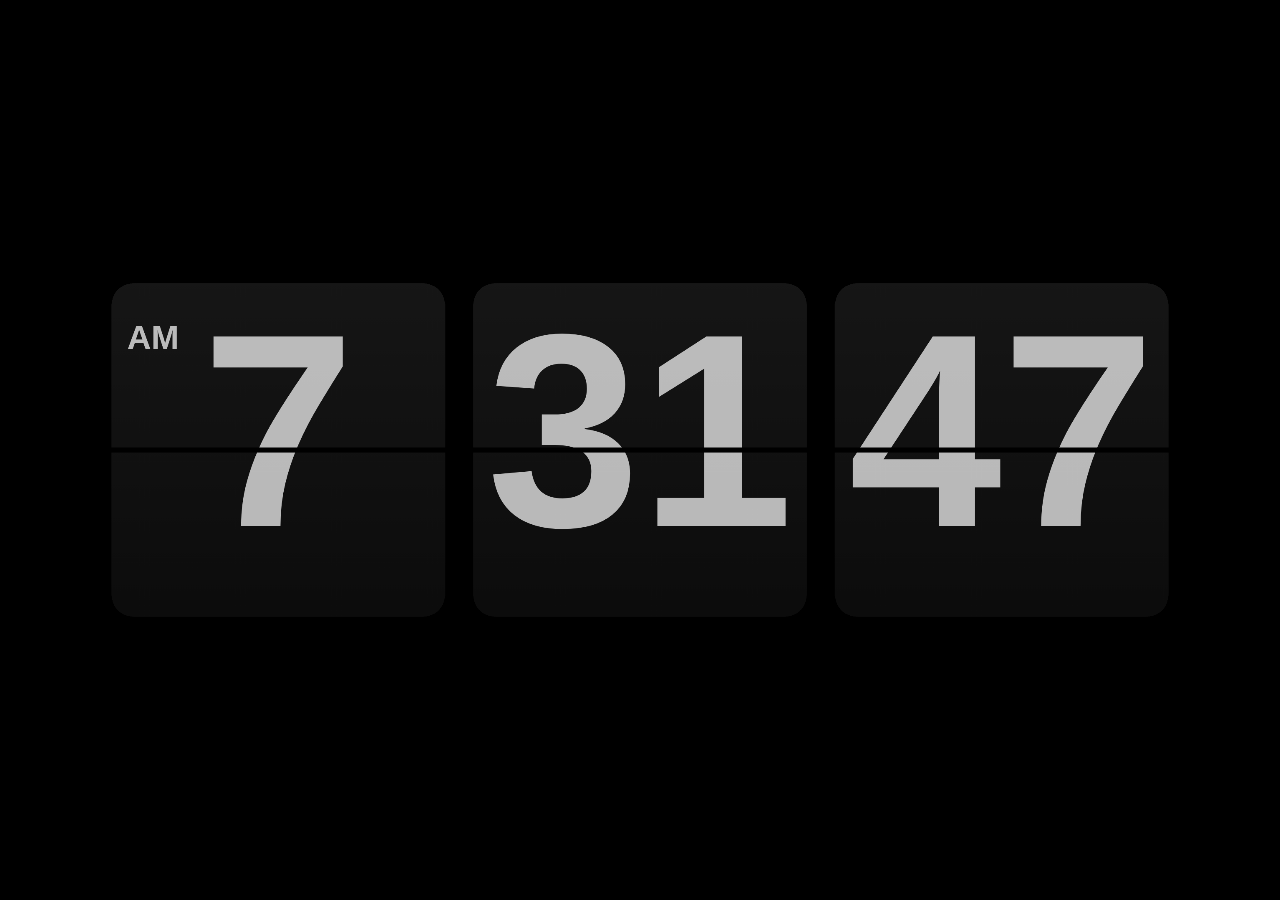
==== commit 48929387: "clock 尺寸和中文设置" ====
--- a/clock.html
+++ b/clock.html
@@ -1 +1 @@
-<!DOCTYPE html><html lang=""><head><meta charset="utf-8"><meta http-equiv="X-UA-Compatible" content="IE=edge"><meta name="viewport" content="width=device-width,initial-scale=1"><link rel="icon" href="https://avatar.52pojie.cn/data/avatar/000/82/44/05_avatar_small.jpg"><title>Clock</title><style>.clock{width:240px;height:240px}.clock_canva{width:100%;height:100%}.setbox{width:200px;height:200px}.setbox:hover .pic_set{opacity:1}.set-warp{display:inline-block;padding:20px 20px 12px 24px;margin-top:94px;margin-left:78px}.setting{width:36px;height:36px;padding:8px}.setting:hover>div{transform:rotate(120deg)}.pic_set{width:36px;height:36px;background-image:url("[data-uri]");transition:all .5s ease-in-out;opacity:0}.set_item{top:-208px;left:-256px;width:432px;height:312px;box-sizing:border-box;border-radius:20px}.set_item,.set_item:before{position:absolute;background-color:#262729;border:1px solid #666}.set_item:before{content:"";bottom:0;right:36px;width:20px;height:20px;border-top-color:transparent;border-left-color:transparent;transform:translateY(50%) rotate(45deg)}.setLoad{display:block!important;visibility:hidden}.slider{position:relative;width:220px;cursor:pointer}.bar-line{left:0;background:-webkit-linear-gradient(#fff,#fff) no-repeat,hsla(0,0%,100%,.25);background-size:0 100%}.bar-line,.bar-line-right{position:absolute;top:50%;transform:translateY(-50%)}.bar-line-right{right:0;background-color:hsla(0,0%,100%,.25)}.bar-handle{position:absolute;top:50%;transform:translateY(-50%);box-sizing:border-box;border:4px solid #fff;background-color:#262729;border-radius:50%;box-shadow:0 0 0 4px #262729}.time-panel-box{height:24px;padding:16px 0;margin-right:4px}.time-panel-box:hover .time-panel{overflow:visible}.time-panel{position:relative;background-color:#666;width:48px;height:24px;border-radius:4px;line-height:24px;text-align:center;overflow:hidden}.panel-down,.panel-up{position:absolute;left:50%;width:100%;transform:translateX(-50%);font-weight:900;cursor:pointer}.panel-down:hover,.panel-up:hover{display:block}.panel-up{top:-100%;background-image:linear-gradient(0deg,rgba(38,39,41,0),#262729 100%)}.panel-down{bottom:-100%;background-image:linear-gradient(180deg,rgba(38,39,41,0),#262729)}.scroll-box{position:relative;top:-16px;height:56px;overflow-y:scroll;color:#fff}.scroll-box::-webkit-scrollbar{display:none}.panel-item:after,.panel-item:before{content:"";display:block;height:16px}body{margin:0}ul{list-style:none}button,ul{margin:0;padding:0}button{border:none;outline-style:none}.bg{position:fixed;top:0;bottom:0;left:0;right:0;background-color:#000}.timer{position:absolute;top:50%;width:100%;transform:translateY(-50%);display:flex;justify-content:space-evenly}.timer_hm{width:47.5vw;height:47.5vw}.timer_hms{width:30vw;height:30vw}.watchBtn{position:absolute;width:100%;height:100%;background-color:hsla(0,0%,100%,.1);text-align:center;opacity:0;transition:all .3s;cursor:pointer}.watchBtn:hover{opacity:1}.watchBtn:active{background-color:hsla(0,0%,100%,0)}.watchBtn>div{position:absolute;left:50%;transform:translate(-50%,-50%)}.watchBtn>div:first-child{font-size:180px;top:46%}.watchBtn>div:last-child{top:90%}.set_box{position:fixed;bottom:0;right:0}.set_box_inner{padding:20px;padding-bottom:0;color:#fff;font-size:18px}.set_box_inner>li{display:flex;align-items:center;margin-bottom:8px}.setName{width:116px;margin-right:12px;text-align:right}.pickItem{display:flex;text-align:center;border-radius:6px;cursor:pointer}.pickItem>li{box-sizing:border-box;width:60px;height:24px;line-height:22px;border:1px solid #666;border-right:0}.pickItem>li:first-child{border-top-left-radius:inherit;border-bottom-left-radius:inherit}.pickItem>li:last-child{border-right:1px solid #666;border-top-right-radius:inherit;border-bottom-right-radius:inherit}.pick-active{color:#333;background-color:#fff}.timerBtn{box-sizing:border-box;width:60px;height:24px;border-radius:4px;margin-right:6px;background-color:#fff;color:#1c1c1c;font-size:16px;cursor:pointer}.timerBtn:active{background-color:#ddd}.startBtn{background-color:#666;color:#fff}.startBtn:active{background-color:#555}.iconCancel,.iconTime,.iconTomato{display:inline-block;width:20px;height:20px;vertical-align:middle;background-size:contain}.iconTime{background-image:url("[data-uri]")}.iconTomato{margin-top:-3px;background-image:url("[data-uri]")}.iconCancel{background-image:url("[data-uri]")}</style></head><body><noscript><strong>We're sorry but timer doesn't work properly without JavaScript enabled. Please enable it to continue.</strong></noscript><div id="app"></div><script>(window["webpackJsonp"]=window["webpackJsonp"]||[]).push([["chunk-vendors"],{"00ee":function(e,t,n){var r=n("b622"),o=r("toStringTag"),c={};c[o]="z",e.exports="[object z]"===String(c)},"0366":function(e,t,n){var r=n("1c0b");e.exports=function(e,t,n){if(r(e),void 0===t)return e;switch(n){case 0:return function(){return e.call(t)};case 1:return function(n){return e.call(t,n)};case 2:return function(n,r){return e.call(t,n,r)};case 3:return function(n,r,o){return e.call(t,n,r,o)}}return function(){return e.apply(t,arguments)}}},"057f":function(e,t,n){var r=n("fc6a"),o=n("241c").f,c={}.toString,i="object"==typeof window&&window&&Object.getOwnPropertyNames?Object.getOwnPropertyNames(window):[],s=function(e){try{return o(e)}catch(t){return i.slice()}};e.exports.f=function(e){return i&&"[object Window]"==c.call(e)?s(e):o(r(e))}},"06cf":function(e,t,n){var r=n("83ab"),o=n("d1e7"),c=n("5c6c"),i=n("fc6a"),s=n("c04e"),u=n("5135"),a=n("0cfb"),l=Object.getOwnPropertyDescriptor;t.f=r?l:function(e,t){if(e=i(e),t=s(t,!0),a)try{return l(e,t)}catch(n){}if(u(e,t))return c(!o.f.call(e,t),e[t])}},"0cfb":function(e,t,n){var r=n("83ab"),o=n("d039"),c=n("cc12");e.exports=!r&&!o((function(){return 7!=Object.defineProperty(c("div"),"a",{get:function(){return 7}}).a}))},"14c3":function(e,t,n){var r=n("c6b6"),o=n("9263");e.exports=function(e,t){var n=e.exec;if("function"===typeof n){var c=n.call(e,t);if("object"!==typeof c)throw TypeError("RegExp exec method returned something other than an Object or null");return c}if("RegExp"!==r(e))throw TypeError("RegExp#exec called on incompatible receiver");return o.call(e,t)}},"159b":function(e,t,n){var r=n("da84"),o=n("fdbc"),c=n("17c2"),i=n("9112");for(var s in o){var u=r[s],a=u&&u.prototype;if(a&&a.forEach!==c)try{i(a,"forEach",c)}catch(l){a.forEach=c}}},"17c2":function(e,t,n){"use strict";var r=n("b727").forEach,o=n("a640"),c=n("ae40"),i=o("forEach"),s=c("forEach");e.exports=i&&s?[].forEach:function(e){return r(this,e,arguments.length>1?arguments[1]:void 0)}},"19aa":function(e,t){e.exports=function(e,t,n){if(!(e instanceof t))throw TypeError("Incorrect "+(n?n+" ":"")+"invocation");return e}},"1be4":function(e,t,n){var r=n("d066");e.exports=r("document","documentElement")},"1c0b":function(e,t){e.exports=function(e){if("function"!=typeof e)throw TypeError(String(e)+" is not a function");return e}},"1c7e":function(e,t,n){var r=n("b622"),o=r("iterator"),c=!1;try{var i=0,s={next:function(){return{done:!!i++}},return:function(){c=!0}};s[o]=function(){return this},Array.from(s,(function(){throw 2}))}catch(u){}e.exports=function(e,t){if(!t&&!c)return!1;var n=!1;try{var r={};r[o]=function(){return{next:function(){return{done:n=!0}}}},e(r)}catch(u){}return n}},"1cdc":function(e,t,n){var r=n("342f");e.exports=/(iphone|ipod|ipad).*applewebkit/i.test(r)},"1d80":function(e,t){e.exports=function(e){if(void 0==e)throw TypeError("Can't call method on "+e);return e}},"1dde":function(e,t,n){var r=n("d039"),o=n("b622"),c=n("2d00"),i=o("species");e.exports=function(e){return c>=51||!r((function(){var t=[],n=t.constructor={};return n[i]=function(){return{foo:1}},1!==t[e](Boolean).foo}))}},2266:function(e,t,n){var r=n("825a"),o=n("e95a"),c=n("50c4"),i=n("0366"),s=n("35a1"),u=n("2a62"),a=function(e,t){this.stopped=e,this.result=t};e.exports=function(e,t,n){var l,f,p,d,h,b,v,g=n&&n.that,y=!(!n||!n.AS_ENTRIES),m=!(!n||!n.IS_ITERATOR),O=!(!n||!n.INTERRUPTED),j=i(t,g,1+y+O),x=function(e){return l&&u(l),new a(!0,e)},_=function(e){return y?(r(e),O?j(e[0],e[1],x):j(e[0],e[1])):O?j(e,x):j(e)};if(m)l=e;else{if(f=s(e),"function"!=typeof f)throw TypeError("Target is not iterable");if(o(f)){for(p=0,d=c(e.length);d>p;p++)if(h=_(e[p]),h&&h instanceof a)return h;return new a(!1)}l=f.call(e)}b=l.next;while(!(v=b.call(l)).done){try{h=_(v.value)}catch(w){throw u(l),w}if("object"==typeof h&&h&&h instanceof a)return h}return new a(!1)}},"23cb":function(e,t,n){var r=n("a691"),o=Math.max,c=Math.min;e.exports=function(e,t){var n=r(e);return n<0?o(n+t,0):c(n,t)}},"23e7":function(e,t,n){var r=n("da84"),o=n("06cf").f,c=n("9112"),i=n("6eeb"),s=n("ce4e"),u=n("e893"),a=n("94ca");e.exports=function(e,t){var n,l,f,p,d,h,b=e.target,v=e.global,g=e.stat;if(l=v?r:g?r[b]||s(b,{}):(r[b]||{}).prototype,l)for(f in t){if(d=t[f],e.noTargetGet?(h=o(l,f),p=h&&h.value):p=l[f],n=a(v?f:b+(g?".":"#")+f,e.forced),!n&&void 0!==p){if(typeof d===typeof p)continue;u(d,p)}(e.sham||p&&p.sham)&&c(d,"sham",!0),i(l,f,d,e)}}},"241c":function(e,t,n){var r=n("ca84"),o=n("7839"),c=o.concat("length","prototype");t.f=Object.getOwnPropertyNames||function(e){return r(e,c)}},"25f0":function(e,t,n){"use strict";var r=n("6eeb"),o=n("825a"),c=n("d039"),i=n("ad6d"),s="toString",u=RegExp.prototype,a=u[s],l=c((function(){return"/a/b"!=a.call({source:"a",flags:"b"})})),f=a.name!=s;(l||f)&&r(RegExp.prototype,s,(function(){var e=o(this),t=String(e.source),n=e.flags,r=String(void 0===n&&e instanceof RegExp&&!("flags"in u)?i.call(e):n);return"/"+t+"/"+r}),{unsafe:!0})},2626:function(e,t,n){"use strict";var r=n("d066"),o=n("9bf2"),c=n("b622"),i=n("83ab"),s=c("species");e.exports=function(e){var t=r(e),n=o.f;i&&t&&!t[s]&&n(t,s,{configurable:!0,get:function(){return this}})}},"2a62":function(e,t,n){var r=n("825a");e.exports=function(e){var t=e["return"];if(void 0!==t)return r(t.call(e)).value}},"2cf4":function(e,t,n){var r,o,c,i=n("da84"),s=n("d039"),u=n("0366"),a=n("1be4"),l=n("cc12"),f=n("1cdc"),p=n("605d"),d=i.location,h=i.setImmediate,b=i.clearImmediate,v=i.process,g=i.MessageChannel,y=i.Dispatch,m=0,O={},j="onreadystatechange",x=function(e){if(O.hasOwnProperty(e)){var t=O[e];delete O[e],t()}},_=function(e){return function(){x(e)}},w=function(e){x(e.data)},S=function(e){i.postMessage(e+"",d.protocol+"//"+d.host)};h&&b||(h=function(e){var t=[],n=1;while(arguments.length>n)t.push(arguments[n++]);return O[++m]=function(){("function"==typeof e?e:Function(e)).apply(void 0,t)},r(m),m},b=function(e){delete O[e]},p?r=function(e){v.nextTick(_(e))}:y&&y.now?r=function(e){y.now(_(e))}:g&&!f?(o=new g,c=o.port2,o.port1.onmessage=w,r=u(c.postMessage,c,1)):i.addEventListener&&"function"==typeof postMessage&&!i.importScripts&&d&&"file:"!==d.protocol&&!s(S)?(r=S,i.addEventListener("message",w,!1)):r=j in l("script")?function(e){a.appendChild(l("script"))[j]=function(){a.removeChild(this),x(e)}}:function(e){setTimeout(_(e),0)}),e.exports={set:h,clear:b}},"2d00":function(e,t,n){var r,o,c=n("da84"),i=n("342f"),s=c.process,u=s&&s.versions,a=u&&u.v8;a?(r=a.split("."),o=r[0]+r[1]):i&&(r=i.match(/Edge\/(\d+)/),(!r||r[1]>=74)&&(r=i.match(/Chrome\/(\d+)/),r&&(o=r[1]))),e.exports=o&&+o},"342f":function(e,t,n){var r=n("d066");e.exports=r("navigator","userAgent")||""},"35a1":function(e,t,n){var r=n("f5df"),o=n("3f8c"),c=n("b622"),i=c("iterator");e.exports=function(e){if(void 0!=e)return e[i]||e["@@iterator"]||o[r(e)]}},"37e8":function(e,t,n){var r=n("83ab"),o=n("9bf2"),c=n("825a"),i=n("df75");e.exports=r?Object.defineProperties:function(e,t){c(e);var n,r=i(t),s=r.length,u=0;while(s>u)o.f(e,n=r[u++],t[n]);return e}},"3bbe":function(e,t,n){var r=n("861d");e.exports=function(e){if(!r(e)&&null!==e)throw TypeError("Can't set "+String(e)+" as a prototype");return e}},"3f8c":function(e,t){e.exports={}},4160:function(e,t,n){"use strict";var r=n("23e7"),o=n("17c2");r({target:"Array",proto:!0,forced:[].forEach!=o},{forEach:o})},"428f":function(e,t,n){var r=n("da84");e.exports=r},"44ad":function(e,t,n){var r=n("d039"),o=n("c6b6"),c="".split;e.exports=r((function(){return!Object("z").propertyIsEnumerable(0)}))?function(e){return"String"==o(e)?c.call(e,""):Object(e)}:Object},"44d2":function(e,t,n){var r=n("b622"),o=n("7c73"),c=n("9bf2"),i=r("unscopables"),s=Array.prototype;void 0==s[i]&&c.f(s,i,{configurable:!0,value:o(null)}),e.exports=function(e){s[i][e]=!0}},"44de":function(e,t,n){var r=n("da84");e.exports=function(e,t){var n=r.console;n&&n.error&&(1===arguments.length?n.error(e):n.error(e,t))}},"466d":function(e,t,n){"use strict";var r=n("d784"),o=n("825a"),c=n("50c4"),i=n("1d80"),s=n("8aa5"),u=n("14c3");r("match",1,(function(e,t,n){return[function(t){var n=i(this),r=void 0==t?void 0:t[e];return void 0!==r?r.call(t,n):new RegExp(t)[e](String(n))},function(e){var r=n(t,e,this);if(r.done)return r.value;var i=o(e),a=String(this);if(!i.global)return u(i,a);var l=i.unicode;i.lastIndex=0;var f,p=[],d=0;while(null!==(f=u(i,a))){var h=String(f[0]);p[d]=h,""===h&&(i.lastIndex=s(a,c(i.lastIndex),l)),d++}return 0===d?null:p}]}))},4840:function(e,t,n){var r=n("825a"),o=n("1c0b"),c=n("b622"),i=c("species");e.exports=function(e,t){var n,c=r(e).constructor;return void 0===c||void 0==(n=r(c)[i])?t:o(n)}},4930:function(e,t,n){var r=n("d039");e.exports=!!Object.getOwnPropertySymbols&&!r((function(){return!String(Symbol())}))},"4d64":function(e,t,n){var r=n("fc6a"),o=n("50c4"),c=n("23cb"),i=function(e){return function(t,n,i){var s,u=r(t),a=o(u.length),l=c(i,a);if(e&&n!=n){while(a>l)if(s=u[l++],s!=s)return!0}else for(;a>l;l++)if((e||l in u)&&u[l]===n)return e||l||0;return!e&&-1}};e.exports={includes:i(!0),indexOf:i(!1)}},"4de4":function(e,t,n){"use strict";var r=n("23e7"),o=n("b727").filter,c=n("1dde"),i=n("ae40"),s=c("filter"),u=i("filter");r({target:"Array",proto:!0,forced:!s||!u},{filter:function(e){return o(this,e,arguments.length>1?arguments[1]:void 0)}})},"50c4":function(e,t,n){var r=n("a691"),o=Math.min;e.exports=function(e){return e>0?o(r(e),9007199254740991):0}},5135:function(e,t){var n={}.hasOwnProperty;e.exports=function(e,t){return n.call(e,t)}},5530:function(e,t,n){"use strict";n.d(t,"a",(function(){return c}));n("a4d3"),n("4de4"),n("4160"),n("e439"),n("dbb4"),n("b64b"),n("159b");function r(e,t,n){return t in e?Object.defineProperty(e,t,{value:n,enumerable:!0,configurable:!0,writable:!0}):e[t]=n,e}function o(e,t){var n=Object.keys(e);if(Object.getOwnPropertySymbols){var r=Object.getOwnPropertySymbols(e);t&&(r=r.filter((function(t){return Object.getOwnPropertyDescriptor(e,t).enumerable}))),n.push.apply(n,r)}return n}function c(e){for(var t=1;t<arguments.length;t++){var n=null!=arguments[t]?arguments[t]:{};t%2?o(Object(n),!0).forEach((function(t){r(e,t,n[t])})):Object.getOwnPropertyDescriptors?Object.defineProperties(e,Object.getOwnPropertyDescriptors(n)):o(Object(n)).forEach((function(t){Object.defineProperty(e,t,Object.getOwnPropertyDescriptor(n,t))}))}return e}},5692:function(e,t,n){var r=n("c430"),o=n("c6cd");(e.exports=function(e,t){return o[e]||(o[e]=void 0!==t?t:{})})("versions",[]).push({version:"3.8.3",mode:r?"pure":"global",copyright:"© 2021 Denis Pushkarev (zloirock.ru)"})},"56ef":function(e,t,n){var r=n("d066"),o=n("241c"),c=n("7418"),i=n("825a");e.exports=r("Reflect","ownKeys")||function(e){var t=o.f(i(e)),n=c.f;return n?t.concat(n(e)):t}},5899:function(e,t){e.exports="\t\n\v\f\r                　\u2028\u2029\ufeff"},"58a8":function(e,t,n){var r=n("1d80"),o=n("5899"),c="["+o+"]",i=RegExp("^"+c+c+"*"),s=RegExp(c+c+"*$"),u=function(e){return function(t){var n=String(r(t));return 1&e&&(n=n.replace(i,"")),2&e&&(n=n.replace(s,"")),n}};e.exports={start:u(1),end:u(2),trim:u(3)}},"5c6c":function(e,t){e.exports=function(e,t){return{enumerable:!(1&e),configurable:!(2&e),writable:!(4&e),value:t}}},"605d":function(e,t,n){var r=n("c6b6"),o=n("da84");e.exports="process"==r(o.process)},"60da":function(e,t,n){"use strict";var r=n("83ab"),o=n("d039"),c=n("df75"),i=n("7418"),s=n("d1e7"),u=n("7b0b"),a=n("44ad"),l=Object.assign,f=Object.defineProperty;e.exports=!l||o((function(){if(r&&1!==l({b:1},l(f({},"a",{enumerable:!0,get:function(){f(this,"b",{value:3,enumerable:!1})}}),{b:2})).b)return!0;var e={},t={},n=Symbol(),o="abcdefghijklmnopqrst";return e[n]=7,o.split("").forEach((function(e){t[e]=e})),7!=l({},e)[n]||c(l({},t)).join("")!=o}))?function(e,t){var n=u(e),o=arguments.length,l=1,f=i.f,p=s.f;while(o>l){var d,h=a(arguments[l++]),b=f?c(h).concat(f(h)):c(h),v=b.length,g=0;while(v>g)d=b[g++],r&&!p.call(h,d)||(n[d]=h[d])}return n}:l},6547:function(e,t,n){var r=n("a691"),o=n("1d80"),c=function(e){return function(t,n){var c,i,s=String(o(t)),u=r(n),a=s.length;return u<0||u>=a?e?"":void 0:(c=s.charCodeAt(u),c<55296||c>56319||u+1===a||(i=s.charCodeAt(u+1))<56320||i>57343?e?s.charAt(u):c:e?s.slice(u,u+2):i-56320+(c-55296<<10)+65536)}};e.exports={codeAt:c(!1),charAt:c(!0)}},"65f0":function(e,t,n){var r=n("861d"),o=n("e8b5"),c=n("b622"),i=c("species");e.exports=function(e,t){var n;return o(e)&&(n=e.constructor,"function"!=typeof n||n!==Array&&!o(n.prototype)?r(n)&&(n=n[i],null===n&&(n=void 0)):n=void 0),new(void 0===n?Array:n)(0===t?0:t)}},"69f3":function(e,t,n){var r,o,c,i=n("7f9a"),s=n("da84"),u=n("861d"),a=n("9112"),l=n("5135"),f=n("c6cd"),p=n("f772"),d=n("d012"),h=s.WeakMap,b=function(e){return c(e)?o(e):r(e,{})},v=function(e){return function(t){var n;if(!u(t)||(n=o(t)).type!==e)throw TypeError("Incompatible receiver, "+e+" required");return n}};if(i){var g=f.state||(f.state=new h),y=g.get,m=g.has,O=g.set;r=function(e,t){return t.facade=e,O.call(g,e,t),t},o=function(e){return y.call(g,e)||{}},c=function(e){return m.call(g,e)}}else{var j=p("state");d[j]=!0,r=function(e,t){return t.facade=e,a(e,j,t),t},o=function(e){return l(e,j)?e[j]:{}},c=function(e){return l(e,j)}}e.exports={set:r,get:o,has:c,enforce:b,getterFor:v}},"6eeb":function(e,t,n){var r=n("da84"),o=n("9112"),c=n("5135"),i=n("ce4e"),s=n("8925"),u=n("69f3"),a=u.get,l=u.enforce,f=String(String).split("String");(e.exports=function(e,t,n,s){var u,a=!!s&&!!s.unsafe,p=!!s&&!!s.enumerable,d=!!s&&!!s.noTargetGet;"function"==typeof n&&("string"!=typeof t||c(n,"name")||o(n,"name",t),u=l(n),u.source||(u.source=f.join("string"==typeof t?t:""))),e!==r?(a?!d&&e[t]&&(p=!0):delete e[t],p?e[t]=n:o(e,t,n)):p?e[t]=n:i(t,n)})(Function.prototype,"toString",(function(){return"function"==typeof this&&a(this).source||s(this)}))},7156:function(e,t,n){var r=n("861d"),o=n("d2bb");e.exports=function(e,t,n){var c,i;return o&&"function"==typeof(c=t.constructor)&&c!==n&&r(i=c.prototype)&&i!==n.prototype&&o(e,i),e}},7418:function(e,t){t.f=Object.getOwnPropertySymbols},"746f":function(e,t,n){var r=n("428f"),o=n("5135"),c=n("e538"),i=n("9bf2").f;e.exports=function(e){var t=r.Symbol||(r.Symbol={});o(t,e)||i(t,e,{value:c.f(e)})}},7839:function(e,t){e.exports=["constructor","hasOwnProperty","isPrototypeOf","propertyIsEnumerable","toLocaleString","toString","valueOf"]},"7a23":function(e,t,n){"use strict";n.d(t,"h",(function(){return le})),n.d(t,"i",(function(){return Oe})),n.d(t,"n",(function(){return Ee})),n.d(t,"m",(function(){return r["J"]})),n.d(t,"a",(function(){return Hn})),n.d(t,"c",(function(){return tr})),n.d(t,"d",(function(){return fr})),n.d(t,"e",(function(){return sr})),n.d(t,"f",(function(){return Ut})),n.d(t,"g",(function(){return Qn})),n.d(t,"j",(function(){return Xr})),n.d(t,"k",(function(){return _t})),n.d(t,"l",(function(){return $n})),n.d(t,"q",(function(){return Kt})),n.d(t,"r",(function(){return St})),n.d(t,"s",(function(){return wn})),n.d(t,"b",(function(){return rc})),n.d(t,"o",(function(){return Ko})),n.d(t,"p",(function(){return Qo}));var r=n("9ff4");const o=new WeakMap,c=[];let i;const s=Symbol(""),u=Symbol("");function a(e){return e&&!0===e._isEffect}function l(e,t=r["b"]){a(e)&&(e=e.raw);const n=d(e,t);return t.lazy||n(),n}function f(e){e.active&&(h(e),e.options.onStop&&e.options.onStop(),e.active=!1)}let p=0;function d(e,t){const n=function(){if(!n.active)return t.scheduler?void 0:e();if(!c.includes(n)){h(n);try{return y(),c.push(n),i=n,e()}finally{c.pop(),m(),i=c[c.length-1]}}};return n.id=p++,n.allowRecurse=!!t.allowRecurse,n._isEffect=!0,n.active=!0,n.raw=e,n.deps=[],n.options=t,n}function h(e){const{deps:t}=e;if(t.length){for(let n=0;n<t.length;n++)t[n].delete(e);t.length=0}}let b=!0;const v=[];function g(){v.push(b),b=!1}function y(){v.push(b),b=!0}function m(){const e=v.pop();b=void 0===e||e}function O(e,t,n){if(!b||void 0===i)return;let r=o.get(e);r||o.set(e,r=new Map);let c=r.get(n);c||r.set(n,c=new Set),c.has(i)||(c.add(i),i.deps.push(c))}function j(e,t,n,c,a,l){const f=o.get(e);if(!f)return;const p=new Set,d=e=>{e&&e.forEach(e=>{(e!==i||e.allowRecurse)&&p.add(e)})};if("clear"===t)f.forEach(d);else if("length"===n&&Object(r["n"])(e))f.forEach((e,t)=>{("length"===t||t>=c)&&d(e)});else switch(void 0!==n&&d(f.get(n)),t){case"add":Object(r["n"])(e)?Object(r["r"])(n)&&d(f.get("length")):(d(f.get(s)),Object(r["s"])(e)&&d(f.get(u)));break;case"delete":Object(r["n"])(e)||(d(f.get(s)),Object(r["s"])(e)&&d(f.get(u)));break;case"set":Object(r["s"])(e)&&d(f.get(s));break}const h=e=>{e.options.scheduler?e.options.scheduler(e):e()};p.forEach(h)}const x=new Set(Object.getOwnPropertyNames(Symbol).map(e=>Symbol[e]).filter(r["C"])),_=k(),w=k(!1,!0),S=k(!0),E=k(!0,!0),C={};function k(e=!1,t=!1){return function(n,o,c){if("__v_isReactive"===o)return!e;if("__v_isReadonly"===o)return e;if("__v_raw"===o&&c===(e?se:ie).get(n))return n;const i=Object(r["n"])(n);if(!e&&i&&Object(r["k"])(C,o))return Reflect.get(C,o,c);const s=Reflect.get(n,o,c);if(Object(r["C"])(o)?x.has(o):"__proto__"===o||"__v_isRef"===o)return s;if(e||O(n,"get",o),t)return s;if(me(s)){const e=!i||!Object(r["r"])(o);return e?s.value:s}return Object(r["u"])(s)?e?pe(s):le(s):s}}["includes","indexOf","lastIndexOf"].forEach(e=>{const t=Array.prototype[e];C[e]=function(...e){const n=ge(this);for(let t=0,o=this.length;t<o;t++)O(n,"get",t+"");const r=t.apply(n,e);return-1===r||!1===r?t.apply(n,e.map(ge)):r}}),["push","pop","shift","unshift","splice"].forEach(e=>{const t=Array.prototype[e];C[e]=function(...e){g();const n=t.apply(this,e);return m(),n}});const A=P(),T=P(!0);function P(e=!1){return function(t,n,o,c){const i=t[n];if(!e&&(o=ge(o),!Object(r["n"])(t)&&me(i)&&!me(o)))return i.value=o,!0;const s=Object(r["n"])(t)&&Object(r["r"])(n)?Number(n)<t.length:Object(r["k"])(t,n),u=Reflect.set(t,n,o,c);return t===ge(c)&&(s?Object(r["j"])(o,i)&&j(t,"set",n,o,i):j(t,"add",n,o)),u}}function F(e,t){const n=Object(r["k"])(e,t),o=e[t],c=Reflect.deleteProperty(e,t);return c&&n&&j(e,"delete",t,void 0,o),c}function I(e,t){const n=Reflect.has(e,t);return Object(r["C"])(t)&&x.has(t)||O(e,"has",t),n}function R(e){return O(e,"iterate",Object(r["n"])(e)?"length":s),Reflect.ownKeys(e)}const L={get:_,set:A,deleteProperty:F,has:I,ownKeys:R},M={get:S,set(e,t){return!0},deleteProperty(e,t){return!0}},N=Object(r["h"])({},L,{get:w,set:T}),B=(Object(r["h"])({},M,{get:E}),e=>Object(r["u"])(e)?le(e):e),U=e=>Object(r["u"])(e)?pe(e):e,V=e=>e,D=e=>Reflect.getPrototypeOf(e);function $(e,t,n=!1,r=!1){e=e["__v_raw"];const o=ge(e),c=ge(t);t!==c&&!n&&O(o,"get",t),!n&&O(o,"get",c);const{has:i}=D(o),s=n?U:r?V:B;return i.call(o,t)?s(e.get(t)):i.call(o,c)?s(e.get(c)):void 0}function G(e,t=!1){const n=this["__v_raw"],r=ge(n),o=ge(e);return e!==o&&!t&&O(r,"has",e),!t&&O(r,"has",o),e===o?n.has(e):n.has(e)||n.has(o)}function z(e,t=!1){return e=e["__v_raw"],!t&&O(ge(e),"iterate",s),Reflect.get(e,"size",e)}function W(e){e=ge(e);const t=ge(this),n=D(t),r=n.has.call(t,e);return t.add(e),r||j(t,"add",e,e),this}function H(e,t){t=ge(t);const n=ge(this),{has:o,get:c}=D(n);let i=o.call(n,e);i||(e=ge(e),i=o.call(n,e));const s=c.call(n,e);return n.set(e,t),i?Object(r["j"])(t,s)&&j(n,"set",e,t,s):j(n,"add",e,t),this}function q(e){const t=ge(this),{has:n,get:r}=D(t);let o=n.call(t,e);o||(e=ge(e),o=n.call(t,e));const c=r?r.call(t,e):void 0,i=t.delete(e);return o&&j(t,"delete",e,void 0,c),i}function K(){const e=ge(this),t=0!==e.size,n=void 0,r=e.clear();return t&&j(e,"clear",void 0,void 0,n),r}function J(e,t){return function(n,r){const o=this,c=o["__v_raw"],i=ge(c),u=e?U:t?V:B;return!e&&O(i,"iterate",s),c.forEach((e,t)=>n.call(r,u(e),u(t),o))}}function Y(e,t,n){return function(...o){const c=this["__v_raw"],i=ge(c),a=Object(r["s"])(i),l="entries"===e||e===Symbol.iterator&&a,f="keys"===e&&a,p=c[e](...o),d=t?U:n?V:B;return!t&&O(i,"iterate",f?u:s),{next(){const{value:e,done:t}=p.next();return t?{value:e,done:t}:{value:l?[d(e[0]),d(e[1])]:d(e),done:t}},[Symbol.iterator](){return this}}}}function X(e){return function(...t){return"delete"!==e&&this}}const Q={get(e){return $(this,e)},get size(){return z(this)},has:G,add:W,set:H,delete:q,clear:K,forEach:J(!1,!1)},Z={get(e){return $(this,e,!1,!0)},get size(){return z(this)},has:G,add:W,set:H,delete:q,clear:K,forEach:J(!1,!0)},ee={get(e){return $(this,e,!0)},get size(){return z(this,!0)},has(e){return G.call(this,e,!0)},add:X("add"),set:X("set"),delete:X("delete"),clear:X("clear"),forEach:J(!0,!1)},te=["keys","values","entries",Symbol.iterator];function ne(e,t){const n=t?Z:e?ee:Q;return(t,o,c)=>"__v_isReactive"===o?!e:"__v_isReadonly"===o?e:"__v_raw"===o?t:Reflect.get(Object(r["k"])(n,o)&&o in t?n:t,o,c)}te.forEach(e=>{Q[e]=Y(e,!1,!1),ee[e]=Y(e,!0,!1),Z[e]=Y(e,!1,!0)});const re={get:ne(!1,!1)},oe={get:ne(!1,!0)},ce={get:ne(!0,!1)};const ie=new WeakMap,se=new WeakMap;function ue(e){switch(e){case"Object":case"Array":return 1;case"Map":case"Set":case"WeakMap":case"WeakSet":return 2;default:return 0}}function ae(e){return e["__v_skip"]||!Object.isExtensible(e)?0:ue(Object(r["M"])(e))}function le(e){return e&&e["__v_isReadonly"]?e:de(e,!1,L,re)}function fe(e){return de(e,!1,N,oe)}function pe(e){return de(e,!0,M,ce)}function de(e,t,n,o){if(!Object(r["u"])(e))return e;if(e["__v_raw"]&&(!t||!e["__v_isReactive"]))return e;const c=t?se:ie,i=c.get(e);if(i)return i;const s=ae(e);if(0===s)return e;const u=new Proxy(e,2===s?o:n);return c.set(e,u),u}function he(e){return be(e)?he(e["__v_raw"]):!(!e||!e["__v_isReactive"])}function be(e){return!(!e||!e["__v_isReadonly"])}function ve(e){return he(e)||be(e)}function ge(e){return e&&ge(e["__v_raw"])||e}const ye=e=>Object(r["u"])(e)?le(e):e;function me(e){return Boolean(e&&!0===e.__v_isRef)}function Oe(e){return xe(e)}class je{constructor(e,t=!1){this._rawValue=e,this._shallow=t,this.__v_isRef=!0,this._value=t?e:ye(e)}get value(){return O(ge(this),"get","value"),this._value}set value(e){Object(r["j"])(ge(e),this._rawValue)&&(this._rawValue=e,this._value=this._shallow?e:ye(e),j(ge(this),"set","value",e))}}function xe(e,t=!1){return me(e)?e:new je(e,t)}function _e(e){return me(e)?e.value:e}const we={get:(e,t,n)=>_e(Reflect.get(e,t,n)),set:(e,t,n,r)=>{const o=e[t];return me(o)&&!me(n)?(o.value=n,!0):Reflect.set(e,t,n,r)}};function Se(e){return he(e)?e:new Proxy(e,we)}function Ee(e){const t=Object(r["n"])(e)?new Array(e.length):{};for(const n in e)t[n]=ke(e,n);return t}class Ce{constructor(e,t){this._object=e,this._key=t,this.__v_isRef=!0}get value(){return this._object[this._key]}set value(e){this._object[this._key]=e}}function ke(e,t){return me(e[t])?e[t]:new Ce(e,t)}class Ae{constructor(e,t,n){this._setter=t,this._dirty=!0,this.__v_isRef=!0,this.effect=l(e,{lazy:!0,scheduler:()=>{this._dirty||(this._dirty=!0,j(ge(this),"set","value"))}}),this["__v_isReadonly"]=n}get value(){return this._dirty&&(this._value=this.effect(),this._dirty=!1),O(ge(this),"get","value"),this._value}set value(e){this._setter(e)}}function Te(e){let t,n;return Object(r["o"])(e)?(t=e,n=r["d"]):(t=e.get,n=e.set),new Ae(t,n,Object(r["o"])(e)||!e.set)}function Pe(e,t,n,r){let o;try{o=r?e(...r):e()}catch(c){Ie(c,t,n)}return o}function Fe(e,t,n,o){if(Object(r["o"])(e)){const c=Pe(e,t,n,o);return c&&Object(r["w"])(c)&&c.catch(e=>{Ie(e,t,n)}),c}const c=[];for(let r=0;r<e.length;r++)c.push(Fe(e[r],t,n,o));return c}function Ie(e,t,n,r=!0){const o=t?t.vnode:null;if(t){let r=t.parent;const o=t.proxy,c=n;while(r){const t=r.ec;if(t)for(let n=0;n<t.length;n++)if(!1===t[n](e,o,c))return;r=r.parent}const i=t.appContext.config.errorHandler;if(i)return void Pe(i,null,10,[e,o,c])}Re(e,n,o,r)}function Re(e,t,n,r=!0){console.error(e)}let Le=!1,Me=!1;const Ne=[];let Be=0;const Ue=[];let Ve=null,De=0;const $e=[];let Ge=null,ze=0;const We=Promise.resolve();let He=null,qe=null;function Ke(e){const t=He||We;return e?t.then(this?e.bind(this):e):t}function Je(e){Ne.length&&Ne.includes(e,Le&&e.allowRecurse?Be+1:Be)||e===qe||(Ne.push(e),Ye())}function Ye(){Le||Me||(Me=!0,He=We.then(ot))}function Xe(e){const t=Ne.indexOf(e);t>-1&&Ne.splice(t,1)}function Qe(e,t,n,o){Object(r["n"])(e)?n.push(...e):t&&t.includes(e,e.allowRecurse?o+1:o)||n.push(e),Ye()}function Ze(e){Qe(e,Ve,Ue,De)}function et(e){Qe(e,Ge,$e,ze)}function tt(e,t=null){if(Ue.length){for(qe=t,Ve=[...new Set(Ue)],Ue.length=0,De=0;De<Ve.length;De++)Ve[De]();Ve=null,De=0,qe=null,tt(e,t)}}function nt(e){if($e.length){const e=[...new Set($e)];if($e.length=0,Ge)return void Ge.push(...e);for(Ge=e,Ge.sort((e,t)=>rt(e)-rt(t)),ze=0;ze<Ge.length;ze++)Ge[ze]();Ge=null,ze=0}}const rt=e=>null==e.id?1/0:e.id;function ot(e){Me=!1,Le=!0,tt(e),Ne.sort((e,t)=>rt(e)-rt(t));try{for(Be=0;Be<Ne.length;Be++){const e=Ne[Be];e&&Pe(e,null,14)}}finally{Be=0,Ne.length=0,nt(e),Le=!1,He=null,(Ne.length||$e.length)&&ot(e)}}new Set;new Map;function ct(e,t,...n){const o=e.vnode.props||r["b"];let c=n;const i=t.startsWith("update:"),s=i&&t.slice(7);if(s&&s in o){const e=("modelValue"===s?"model":s)+"Modifiers",{number:t,trim:i}=o[e]||r["b"];i?c=n.map(e=>e.trim()):t&&(c=n.map(r["L"]))}let u=Object(r["K"])(Object(r["e"])(t)),a=o[u];!a&&i&&(u=Object(r["K"])(Object(r["l"])(t)),a=o[u]),a&&Fe(a,e,6,c);const l=o[u+"Once"];if(l){if(e.emitted){if(e.emitted[u])return}else(e.emitted={})[u]=!0;Fe(l,e,6,c)}}function it(e,t,n=!1){if(!t.deopt&&void 0!==e.__emits)return e.__emits;const o=e.emits;let c={},i=!1;if(!Object(r["o"])(e)){const o=e=>{i=!0,Object(r["h"])(c,it(e,t,!0))};!n&&t.mixins.length&&t.mixins.forEach(o),e.extends&&o(e.extends),e.mixins&&e.mixins.forEach(o)}return o||i?(Object(r["n"])(o)?o.forEach(e=>c[e]=null):Object(r["h"])(c,o),e.__emits=c):e.__emits=null}function st(e,t){return!(!e||!Object(r["v"])(t))&&(t=t.slice(2).replace(/Once$/,""),Object(r["k"])(e,t[0].toLowerCase()+t.slice(1))||Object(r["k"])(e,Object(r["l"])(t))||Object(r["k"])(e,t))}let ut=null;function at(e){ut=e}function lt(e){const{type:t,vnode:n,proxy:o,withProxy:c,props:i,propsOptions:[s],slots:u,attrs:a,emit:l,render:f,renderCache:p,data:d,setupState:h,ctx:b}=e;let v;ut=e;try{let e;if(4&n.shapeFlag){const t=c||o;v=pr(f.call(t,t,p,i,h,d,b)),e=a}else{const n=t;0,v=pr(n.length>1?n(i,{attrs:a,slots:u,emit:l}):n(i,null)),e=t.props?a:pt(a)}let g=v;if(!1!==t.inheritAttrs&&e){const t=Object.keys(e),{shapeFlag:n}=g;t.length&&(1&n||6&n)&&(s&&t.some(r["t"])&&(e=dt(e,s)),g=ar(g,e))}n.dirs&&(g.dirs=g.dirs?g.dirs.concat(n.dirs):n.dirs),n.transition&&(g.transition=n.transition),v=g}catch(g){Ie(g,e,1),v=sr(Kn)}return ut=null,v}function ft(e){let t;for(let n=0;n<e.length;n++){const r=e[n];if(!nr(r))return;if(r.type!==Kn||"v-if"===r.children){if(t)return;t=r}}return t}const pt=e=>{let t;for(const n in e)("class"===n||"style"===n||Object(r["v"])(n))&&((t||(t={}))[n]=e[n]);return t},dt=(e,t)=>{const n={};for(const o in e)Object(r["t"])(o)&&o.slice(9)in t||(n[o]=e[o]);return n};function ht(e,t,n){const{props:r,children:o,component:c}=e,{props:i,children:s,patchFlag:u}=t,a=c.emitsOptions;if(t.dirs||t.transition)return!0;if(!(n&&u>=0))return!(!o&&!s||s&&s.$stable)||r!==i&&(r?!i||bt(r,i,a):!!i);if(1024&u)return!0;if(16&u)return r?bt(r,i,a):!!i;if(8&u){const e=t.dynamicProps;for(let t=0;t<e.length;t++){const n=e[t];if(i[n]!==r[n]&&!st(a,n))return!0}}return!1}function bt(e,t,n){const r=Object.keys(t);if(r.length!==Object.keys(e).length)return!0;for(let o=0;o<r.length;o++){const c=r[o];if(t[c]!==e[c]&&!st(n,c))return!0}return!1}function vt({vnode:e,parent:t},n){while(t&&t.subTree===e)(e=t.vnode).el=n,t=t.parent}const gt=e=>e.__isSuspense;function yt(e){const{shapeFlag:t,children:n}=e;let r,o;return 32&t?(r=mt(n.default),o=mt(n.fallback)):(r=mt(n),o=pr(null)),{content:r,fallback:o}}function mt(e){if(Object(r["o"])(e)&&(e=e()),Object(r["n"])(e)){const t=ft(e);0,e=t}return pr(e)}function Ot(e,t){t&&t.pendingBranch?Object(r["n"])(e)?t.effects.push(...e):t.effects.push(e):et(e)}let jt=0;const xt=e=>jt+=e;function _t(e,t,n={},r){let o=e[t];jt++,Qn();const c=o&&wt(o(n)),i=tr(Hn,{key:n.key||"_"+t},c||(r?r():[]),c&&1===e._?64:-2);return jt--,i}function wt(e){return e.some(e=>!nr(e)||e.type!==Kn&&!(e.type===Hn&&!wt(e.children)))?e:null}function St(e,t=ut){if(!t)return e;const n=(...n)=>{jt||Qn(!0);const r=ut;at(t);const o=e(...n);return at(r),jt||Zn(),o};return n._c=!0,n}let Et=null;function Ct(e,t,n,o=!1){const c={},i={};Object(r["g"])(i,or,1),At(e,t,c,i),n?e.props=o?c:fe(c):e.type.props?e.props=c:e.props=i,e.attrs=i}function kt(e,t,n,o){const{props:c,attrs:i,vnode:{patchFlag:s}}=e,u=ge(c),[a]=e.propsOptions;if(!(o||s>0)||16&s){let o;At(e,t,c,i);for(const i in u)t&&(Object(r["k"])(t,i)||(o=Object(r["l"])(i))!==i&&Object(r["k"])(t,o))||(a?!n||void 0===n[i]&&void 0===n[o]||(c[i]=Tt(a,t||r["b"],i,void 0,e)):delete c[i]);if(i!==u)for(const e in i)t&&Object(r["k"])(t,e)||delete i[e]}else if(8&s){const n=e.vnode.dynamicProps;for(let o=0;o<n.length;o++){const s=n[o],l=t[s];if(a)if(Object(r["k"])(i,s))i[s]=l;else{const t=Object(r["e"])(s);c[t]=Tt(a,u,t,l,e)}else i[s]=l}}j(e,"set","$attrs")}function At(e,t,n,o){const[c,i]=e.propsOptions;if(t)for(const s in t){const i=t[s];if(Object(r["x"])(s))continue;let u;c&&Object(r["k"])(c,u=Object(r["e"])(s))?n[u]=i:st(e.emitsOptions,s)||(o[s]=i)}if(i){const t=ge(n);for(let r=0;r<i.length;r++){const o=i[r];n[o]=Tt(c,t,o,t[o],e)}}}function Tt(e,t,n,o,c){const i=e[n];if(null!=i){const e=Object(r["k"])(i,"default");if(e&&void 0===o){const e=i.default;i.type!==Function&&Object(r["o"])(e)?(Br(c),o=e(t),Br(null)):o=e}i[0]&&(Object(r["k"])(t,n)||e?!i[1]||""!==o&&o!==Object(r["l"])(n)||(o=!0):o=!1)}return o}function Pt(e,t,n=!1){if(!t.deopt&&e.__props)return e.__props;const o=e.props,c={},i=[];let s=!1;if(!Object(r["o"])(e)){const o=e=>{s=!0;const[n,o]=Pt(e,t,!0);Object(r["h"])(c,n),o&&i.push(...o)};!n&&t.mixins.length&&t.mixins.forEach(o),e.extends&&o(e.extends),e.mixins&&e.mixins.forEach(o)}if(!o&&!s)return e.__props=r["a"];if(Object(r["n"])(o))for(let u=0;u<o.length;u++){0;const e=Object(r["e"])(o[u]);Ft(e)&&(c[e]=r["b"])}else if(o){0;for(const e in o){const t=Object(r["e"])(e);if(Ft(t)){const n=o[e],s=c[t]=Object(r["n"])(n)||Object(r["o"])(n)?{type:n}:n;if(s){const e=Lt(Boolean,s.type),n=Lt(String,s.type);s[0]=e>-1,s[1]=n<0||e<n,(e>-1||Object(r["k"])(s,"default"))&&i.push(t)}}}}return e.__props=[c,i]}function Ft(e){return"$"!==e[0]}function It(e){const t=e&&e.toString().match(/^\s*function (\w+)/);return t?t[1]:""}function Rt(e,t){return It(e)===It(t)}function Lt(e,t){if(Object(r["n"])(t)){for(let n=0,r=t.length;n<r;n++)if(Rt(t[n],e))return n}else if(Object(r["o"])(t))return Rt(t,e)?0:-1;return-1}function Mt(e,t,n=Mr,r=!1){if(n){const o=n[e]||(n[e]=[]),c=t.__weh||(t.__weh=(...r)=>{if(n.isUnmounted)return;g(),Br(n);const o=Fe(t,n,e,r);return Br(null),m(),o});return r?o.unshift(c):o.push(c),c}}const Nt=e=>(t,n=Mr)=>!Vr&&Mt(e,t,n),Bt=Nt("bm"),Ut=Nt("m"),Vt=Nt("bu"),Dt=Nt("u"),$t=Nt("bum"),Gt=Nt("um"),zt=Nt("rtg"),Wt=Nt("rtc"),Ht=(e,t=Mr)=>{Mt("ec",e,t)};const qt={};function Kt(e,t,n){return Jt(e,t,n)}function Jt(e,t,{immediate:n,deep:o,flush:c,onTrack:i,onTrigger:s}=r["b"],u=Mr){let a,p,d=!1;if(me(e)?(a=()=>e.value,d=!!e._shallow):he(e)?(a=()=>e,o=!0):a=Object(r["n"])(e)?()=>e.map(e=>me(e)?e.value:he(e)?Xt(e):Object(r["o"])(e)?Pe(e,u,2):void 0):Object(r["o"])(e)?t?()=>Pe(e,u,2):()=>{if(!u||!u.isUnmounted)return p&&p(),Pe(e,u,3,[h])}:r["d"],t&&o){const e=a;a=()=>Xt(e())}const h=e=>{p=y.options.onStop=()=>{Pe(e,u,4)}};let b=Object(r["n"])(e)?[]:qt;const v=()=>{if(y.active)if(t){const e=y();(o||d||Object(r["j"])(e,b))&&(p&&p(),Fe(t,u,3,[e,b===qt?void 0:b,h]),b=e)}else y()};let g;v.allowRecurse=!!t,g="sync"===c?v:"post"===c?()=>Fn(v,u&&u.suspense):()=>{!u||u.isMounted?Ze(v):v()};const y=l(a,{lazy:!0,onTrack:i,onTrigger:s,scheduler:g});return Hr(y,u),t?n?v():b=y():"post"===c?Fn(y,u&&u.suspense):y(),()=>{f(y),u&&Object(r["I"])(u.effects,y)}}function Yt(e,t,n){const o=this.proxy,c=Object(r["B"])(e)?()=>o[e]:e.bind(o);return Jt(c,t.bind(o),n,this)}function Xt(e,t=new Set){if(!Object(r["u"])(e)||t.has(e))return e;if(t.add(e),me(e))Xt(e.value,t);else if(Object(r["n"])(e))for(let n=0;n<e.length;n++)Xt(e[n],t);else if(Object(r["z"])(e)||Object(r["s"])(e))e.forEach(e=>{Xt(e,t)});else for(const n in e)Xt(e[n],t);return e}function Qt(){const e={isMounted:!1,isLeaving:!1,isUnmounting:!1,leavingVNodes:new Map};return Ut(()=>{e.isMounted=!0}),$t(()=>{e.isUnmounting=!0}),e}const Zt=[Function,Array],en={name:"BaseTransition",props:{mode:String,appear:Boolean,persisted:Boolean,onBeforeEnter:Zt,onEnter:Zt,onAfterEnter:Zt,onEnterCancelled:Zt,onBeforeLeave:Zt,onLeave:Zt,onAfterLeave:Zt,onLeaveCancelled:Zt,onBeforeAppear:Zt,onAppear:Zt,onAfterAppear:Zt,onAppearCancelled:Zt},setup(e,{slots:t}){const n=Nr(),r=Qt();let o;return()=>{const c=t.default&&un(t.default(),!0);if(!c||!c.length)return;const i=ge(e),{mode:s}=i;const u=c[0];if(r.isLeaving)return on(u);const a=cn(u);if(!a)return on(u);const l=rn(a,i,r,n);sn(a,l);const f=n.subTree,p=f&&cn(f);let d=!1;const{getTransitionKey:h}=a.type;if(h){const e=h();void 0===o?o=e:e!==o&&(o=e,d=!0)}if(p&&p.type!==Kn&&(!rr(a,p)||d)){const e=rn(p,i,r,n);if(sn(p,e),"out-in"===s)return r.isLeaving=!0,e.afterLeave=()=>{r.isLeaving=!1,n.update()},on(u);"in-out"===s&&(e.delayLeave=(e,t,n)=>{const o=nn(r,p);o[String(p.key)]=p,e._leaveCb=()=>{t(),e._leaveCb=void 0,delete l.delayedLeave},l.delayedLeave=n})}return u}}},tn=en;function nn(e,t){const{leavingVNodes:n}=e;let r=n.get(t.type);return r||(r=Object.create(null),n.set(t.type,r)),r}function rn(e,t,n,r){const{appear:o,mode:c,persisted:i=!1,onBeforeEnter:s,onEnter:u,onAfterEnter:a,onEnterCancelled:l,onBeforeLeave:f,onLeave:p,onAfterLeave:d,onLeaveCancelled:h,onBeforeAppear:b,onAppear:v,onAfterAppear:g,onAppearCancelled:y}=t,m=String(e.key),O=nn(n,e),j=(e,t)=>{e&&Fe(e,r,9,t)},x={mode:c,persisted:i,beforeEnter(t){let r=s;if(!n.isMounted){if(!o)return;r=b||s}t._leaveCb&&t._leaveCb(!0);const c=O[m];c&&rr(e,c)&&c.el._leaveCb&&c.el._leaveCb(),j(r,[t])},enter(e){let t=u,r=a,c=l;if(!n.isMounted){if(!o)return;t=v||u,r=g||a,c=y||l}let i=!1;const s=e._enterCb=t=>{i||(i=!0,j(t?c:r,[e]),x.delayedLeave&&x.delayedLeave(),e._enterCb=void 0)};t?(t(e,s),t.length<=1&&s()):s()},leave(t,r){const o=String(e.key);if(t._enterCb&&t._enterCb(!0),n.isUnmounting)return r();j(f,[t]);let c=!1;const i=t._leaveCb=n=>{c||(c=!0,r(),j(n?h:d,[t]),t._leaveCb=void 0,O[o]===e&&delete O[o])};O[o]=e,p?(p(t,i),p.length<=1&&i()):i()},clone(e){return rn(e,t,n,r)}};return x}function on(e){if(an(e))return e=ar(e),e.children=null,e}function cn(e){return an(e)?e.children?e.children[0]:void 0:e}function sn(e,t){6&e.shapeFlag&&e.component?sn(e.component.subTree,t):128&e.shapeFlag?(e.ssContent.transition=t.clone(e.ssContent),e.ssFallback.transition=t.clone(e.ssFallback)):e.transition=t}function un(e,t=!1){let n=[],r=0;for(let o=0;o<e.length;o++){const c=e[o];c.type===Hn?(128&c.patchFlag&&r++,n=n.concat(un(c.children,t))):(t||c.type!==Kn)&&n.push(c)}if(r>1)for(let o=0;o<n.length;o++)n[o].patchFlag=-2;return n}const an=e=>e.type.__isKeepAlive;RegExp,RegExp;function ln(e,t){return Object(r["n"])(e)?e.some(e=>ln(e,t)):Object(r["B"])(e)?e.split(",").indexOf(t)>-1:!!e.test&&e.test(t)}function fn(e,t){dn(e,"a",t)}function pn(e,t){dn(e,"da",t)}function dn(e,t,n=Mr){const r=e.__wdc||(e.__wdc=()=>{let t=n;while(t){if(t.isDeactivated)return;t=t.parent}e()});if(Mt(t,r,n),n){let e=n.parent;while(e&&e.parent)an(e.parent.vnode)&&hn(r,t,n,e),e=e.parent}}function hn(e,t,n,o){const c=Mt(t,e,o,!0);Gt(()=>{Object(r["I"])(o[t],c)},n)}function bn(e){let t=e.shapeFlag;256&t&&(t-=256),512&t&&(t-=512),e.shapeFlag=t}function vn(e){return 128&e.shapeFlag?e.ssContent:e}const gn=e=>"_"===e[0]||"$stable"===e,yn=e=>Object(r["n"])(e)?e.map(pr):[pr(e)],mn=(e,t,n)=>St(e=>yn(t(e)),n),On=(e,t)=>{const n=e._ctx;for(const o in e){if(gn(o))continue;const c=e[o];if(Object(r["o"])(c))t[o]=mn(o,c,n);else if(null!=c){0;const e=yn(c);t[o]=()=>e}}},jn=(e,t)=>{const n=yn(t);e.slots.default=()=>n},xn=(e,t)=>{if(32&e.vnode.shapeFlag){const n=t._;n?(e.slots=t,Object(r["g"])(t,"_",n)):On(t,e.slots={})}else e.slots={},t&&jn(e,t);Object(r["g"])(e.slots,or,1)},_n=(e,t)=>{const{vnode:n,slots:o}=e;let c=!0,i=r["b"];if(32&n.shapeFlag){const e=t._;e?1===e?c=!1:Object(r["h"])(o,t):(c=!t.$stable,On(t,o)),i=t}else t&&(jn(e,t),i={default:1});if(c)for(const r in o)gn(r)||r in i||delete o[r]};function wn(e,t){const n=ut;if(null===n)return e;const o=n.proxy,c=e.dirs||(e.dirs=[]);for(let i=0;i<t.length;i++){let[e,n,s,u=r["b"]]=t[i];Object(r["o"])(e)&&(e={mounted:e,updated:e}),c.push({dir:e,instance:o,value:n,oldValue:void 0,arg:s,modifiers:u})}return e}function Sn(e,t,n,r){const o=e.dirs,c=t&&t.dirs;for(let i=0;i<o.length;i++){const s=o[i];c&&(s.oldValue=c[i].value);const u=s.dir[r];u&&Fe(u,n,8,[e.el,s,e,t])}}function En(){return{app:null,config:{isNativeTag:r["c"],performance:!1,globalProperties:{},optionMergeStrategies:{},isCustomElement:r["c"],errorHandler:void 0,warnHandler:void 0},mixins:[],components:{},directives:{},provides:Object.create(null)}}let Cn=0;function kn(e,t){return function(n,o=null){null==o||Object(r["u"])(o)||(o=null);const c=En(),i=new Set;let s=!1;const u=c.app={_uid:Cn++,_component:n,_props:o,_container:null,_context:c,version:Qr,get config(){return c.config},set config(e){0},use(e,...t){return i.has(e)||(e&&Object(r["o"])(e.install)?(i.add(e),e.install(u,...t)):Object(r["o"])(e)&&(i.add(e),e(u,...t))),u},mixin(e){return c.mixins.includes(e)||(c.mixins.push(e),(e.props||e.emits)&&(c.deopt=!0)),u},component(e,t){return t?(c.components[e]=t,u):c.components[e]},directive(e,t){return t?(c.directives[e]=t,u):c.directives[e]},mount(r,i){if(!s){const a=sr(n,o);return a.appContext=c,i&&t?t(a,r):e(a,r),s=!0,u._container=r,r.__vue_app__=u,a.component.proxy}},unmount(){s&&e(null,u._container)},provide(e,t){return c.provides[e]=t,u}};return u}}function An(){}const Tn=e=>!!e.type.__asyncLoader;const Pn={scheduler:Je,allowRecurse:!0};const Fn=Ot,In=(e,t,n,o)=>{if(Object(r["n"])(e))return void e.forEach((e,c)=>In(e,t&&(Object(r["n"])(t)?t[c]:t),n,o));let c;c=!o||Tn(o)?null:4&o.shapeFlag?o.component.exposed||o.component.proxy:o.el;const{i:i,r:s}=e;const u=t&&t.r,a=i.refs===r["b"]?i.refs={}:i.refs,l=i.setupState;if(null!=u&&u!==s&&(Object(r["B"])(u)?(a[u]=null,Object(r["k"])(l,u)&&(l[u]=null)):me(u)&&(u.value=null)),Object(r["B"])(s)){const e=()=>{a[s]=c,Object(r["k"])(l,s)&&(l[s]=c)};c?(e.id=-1,Fn(e,n)):e()}else if(me(s)){const e=()=>{s.value=c};c?(e.id=-1,Fn(e,n)):e()}else Object(r["o"])(s)&&Pe(s,i,12,[c,a])};function Rn(e){return Ln(e)}function Ln(e,t){An();const{insert:n,remove:o,patchProp:c,forcePatchProp:i,createElement:s,createText:u,createComment:a,setText:p,setElementText:d,parentNode:h,nextSibling:b,setScopeId:v=r["d"],cloneNode:g,insertStaticContent:y}=e,m=(e,t,n,r=null,o=null,c=null,i=!1,s=!1)=>{e&&!rr(e,t)&&(r=q(e),$(e,o,c,!0),e=null),-2===t.patchFlag&&(s=!1,t.dynamicChildren=null);const{type:u,ref:a,shapeFlag:l}=t;switch(u){case qn:O(e,t,n,r);break;case Kn:j(e,t,n,r);break;case Jn:null==e&&x(t,n,r,i);break;case Hn:F(e,t,n,r,o,c,i,s);break;default:1&l?S(e,t,n,r,o,c,i,s):6&l?I(e,t,n,r,o,c,i,s):(64&l||128&l)&&u.process(e,t,n,r,o,c,i,s,J)}null!=a&&o&&In(a,e&&e.ref,c,t)},O=(e,t,r,o)=>{if(null==e)n(t.el=u(t.children),r,o);else{const n=t.el=e.el;t.children!==e.children&&p(n,t.children)}},j=(e,t,r,o)=>{null==e?n(t.el=a(t.children||""),r,o):t.el=e.el},x=(e,t,n,r)=>{[e.el,e.anchor]=y(e.children,t,n,r)},_=({el:e,anchor:t},r,o)=>{let c;while(e&&e!==t)c=b(e),n(e,r,o),e=c;n(t,r,o)},w=({el:e,anchor:t})=>{let n;while(e&&e!==t)n=b(e),o(e),e=n;o(t)},S=(e,t,n,r,o,c,i,s)=>{i=i||"svg"===t.type,null==e?E(t,n,r,o,c,i,s):A(e,t,o,c,i,s)},E=(e,t,o,i,u,a,l)=>{let f,p;const{type:h,props:b,shapeFlag:v,transition:y,scopeId:m,patchFlag:O,dirs:j}=e;if(e.el&&void 0!==g&&-1===O)f=e.el=g(e.el);else{if(f=e.el=s(e.type,a,b&&b.is),8&v?d(f,e.children):16&v&&k(e.children,f,null,i,u,a&&"foreignObject"!==h,l||!!e.dynamicChildren),j&&Sn(e,null,i,"created"),b){for(const t in b)Object(r["x"])(t)||c(f,t,null,b[t],a,e.children,i,u,H);(p=b.onVnodeBeforeMount)&&Mn(p,i,e)}C(f,m,e,i)}j&&Sn(e,null,i,"beforeMount");const x=(!u||u&&!u.pendingBranch)&&y&&!y.persisted;x&&y.beforeEnter(f),n(f,t,o),((p=b&&b.onVnodeMounted)||x||j)&&Fn(()=>{p&&Mn(p,i,e),x&&y.enter(f),j&&Sn(e,null,i,"mounted")},u)},C=(e,t,n,r)=>{if(t&&v(e,t),r){const o=r.type.__scopeId;o&&o!==t&&v(e,o+"-s");let c=r.subTree;0,n===c&&C(e,r.vnode.scopeId,r.vnode,r.parent)}},k=(e,t,n,r,o,c,i,s=0)=>{for(let u=s;u<e.length;u++){const s=e[u]=i?dr(e[u]):pr(e[u]);m(null,s,t,n,r,o,c,i)}},A=(e,t,n,o,s,u)=>{const a=t.el=e.el;let{patchFlag:l,dynamicChildren:f,dirs:p}=t;l|=16&e.patchFlag;const h=e.props||r["b"],b=t.props||r["b"];let v;if((v=b.onVnodeBeforeUpdate)&&Mn(v,n,t,e),p&&Sn(t,e,n,"beforeUpdate"),l>0){if(16&l)P(a,t,h,b,n,o,s);else if(2&l&&h.class!==b.class&&c(a,"class",null,b.class,s),4&l&&c(a,"style",h.style,b.style,s),8&l){const r=t.dynamicProps;for(let t=0;t<r.length;t++){const u=r[t],l=h[u],f=b[u];(f!==l||i&&i(a,u))&&c(a,u,l,f,s,e.children,n,o,H)}}1&l&&e.children!==t.children&&d(a,t.children)}else u||null!=f||P(a,t,h,b,n,o,s);const g=s&&"foreignObject"!==t.type;f?T(e.dynamicChildren,f,a,n,o,g):u||B(e,t,a,null,n,o,g),((v=b.onVnodeUpdated)||p)&&Fn(()=>{v&&Mn(v,n,t,e),p&&Sn(t,e,n,"updated")},o)},T=(e,t,n,r,o,c)=>{for(let i=0;i<t.length;i++){const s=e[i],u=t[i],a=s.type===Hn||!rr(s,u)||6&s.shapeFlag||64&s.shapeFlag?h(s.el):n;m(s,u,a,null,r,o,c,!0)}},P=(e,t,n,o,s,u,a)=>{if(n!==o){for(const l in o){if(Object(r["x"])(l))continue;const f=o[l],p=n[l];(f!==p||i&&i(e,l))&&c(e,l,p,f,a,t.children,s,u,H)}if(n!==r["b"])for(const i in n)Object(r["x"])(i)||i in o||c(e,i,n[i],null,a,t.children,s,u,H)}},F=(e,t,r,o,c,i,s,a)=>{const l=t.el=e?e.el:u(""),f=t.anchor=e?e.anchor:u("");let{patchFlag:p,dynamicChildren:d}=t;p>0&&(a=!0),null==e?(n(l,r,o),n(f,r,o),k(t.children,r,f,c,i,s,a)):p>0&&64&p&&d&&e.dynamicChildren?(T(e.dynamicChildren,d,r,c,i,s),(null!=t.key||c&&t===c.subTree)&&Nn(e,t,!0)):B(e,t,r,f,c,i,s,a)},I=(e,t,n,r,o,c,i,s)=>{null==e?512&t.shapeFlag?o.ctx.activate(t,n,r,i,s):R(t,n,r,o,c,i,s):L(e,t,s)},R=(e,t,n,r,o,c,i)=>{const s=e.component=Lr(e,r,o);if(an(e)&&(s.ctx.renderer=J),Dr(s),s.asyncDep){if(o&&o.registerDep(s,M),!e.el){const e=s.subTree=sr(Kn);j(null,e,t,n)}}else M(s,e,t,n,o,c,i)},L=(e,t,n)=>{const r=t.component=e.component;if(ht(e,t,n)){if(r.asyncDep&&!r.asyncResolved)return void N(r,t,n);r.next=t,Xe(r.update),r.update()}else t.component=e.component,t.el=e.el,r.vnode=t},M=(e,t,n,o,c,i,s)=>{e.update=l((function(){if(e.isMounted){let t,{next:n,bu:o,u:u,parent:a,vnode:l}=e,f=n;0,n?(n.el=l.el,N(e,n,s)):n=l,o&&Object(r["m"])(o),(t=n.props&&n.props.onVnodeBeforeUpdate)&&Mn(t,a,n,l);const p=lt(e);0;const d=e.subTree;e.subTree=p,m(d,p,h(d.el),q(d),e,c,i),n.el=p.el,null===f&&vt(e,p.el),u&&Fn(u,c),(t=n.props&&n.props.onVnodeUpdated)&&Fn(()=>{Mn(t,a,n,l)},c)}else{let s;const{el:u,props:a}=t,{bm:l,m:f,parent:p}=e;l&&Object(r["m"])(l),(s=a&&a.onVnodeBeforeMount)&&Mn(s,p,t);const d=e.subTree=lt(e);if(u&&X?X(t.el,d,e,c):(m(null,d,n,o,e,c,i),t.el=d.el),f&&Fn(f,c),s=a&&a.onVnodeMounted){const e=t;Fn(()=>{Mn(s,p,e)},c)}const{a:h}=e;h&&256&t.shapeFlag&&Fn(h,c),e.isMounted=!0,t=n=o=null}}),Pn)},N=(e,t,n)=>{t.component=e;const r=e.vnode.props;e.vnode=t,e.next=null,kt(e,t.props,r,n),_n(e,t.children),tt(void 0,e.update)},B=(e,t,n,r,o,c,i,s=!1)=>{const u=e&&e.children,a=e?e.shapeFlag:0,l=t.children,{patchFlag:f,shapeFlag:p}=t;if(f>0){if(128&f)return void V(u,l,n,r,o,c,i,s);if(256&f)return void U(u,l,n,r,o,c,i,s)}8&p?(16&a&&H(u,o,c),l!==u&&d(n,l)):16&a?16&p?V(u,l,n,r,o,c,i,s):H(u,o,c,!0):(8&a&&d(n,""),16&p&&k(l,n,r,o,c,i,s))},U=(e,t,n,o,c,i,s,u)=>{e=e||r["a"],t=t||r["a"];const a=e.length,l=t.length,f=Math.min(a,l);let p;for(p=0;p<f;p++){const r=t[p]=u?dr(t[p]):pr(t[p]);m(e[p],r,n,null,c,i,s,u)}a>l?H(e,c,i,!0,!1,f):k(t,n,o,c,i,s,u,f)},V=(e,t,n,o,c,i,s,u)=>{let a=0;const l=t.length;let f=e.length-1,p=l-1;while(a<=f&&a<=p){const r=e[a],o=t[a]=u?dr(t[a]):pr(t[a]);if(!rr(r,o))break;m(r,o,n,null,c,i,s,u),a++}while(a<=f&&a<=p){const r=e[f],o=t[p]=u?dr(t[p]):pr(t[p]);if(!rr(r,o))break;m(r,o,n,null,c,i,s,u),f--,p--}if(a>f){if(a<=p){const e=p+1,r=e<l?t[e].el:o;while(a<=p)m(null,t[a]=u?dr(t[a]):pr(t[a]),n,r,c,i,s),a++}}else if(a>p)while(a<=f)$(e[a],c,i,!0),a++;else{const d=a,h=a,b=new Map;for(a=h;a<=p;a++){const e=t[a]=u?dr(t[a]):pr(t[a]);null!=e.key&&b.set(e.key,a)}let v,g=0;const y=p-h+1;let O=!1,j=0;const x=new Array(y);for(a=0;a<y;a++)x[a]=0;for(a=d;a<=f;a++){const r=e[a];if(g>=y){$(r,c,i,!0);continue}let o;if(null!=r.key)o=b.get(r.key);else for(v=h;v<=p;v++)if(0===x[v-h]&&rr(r,t[v])){o=v;break}void 0===o?$(r,c,i,!0):(x[o-h]=a+1,o>=j?j=o:O=!0,m(r,t[o],n,null,c,i,s,u),g++)}const _=O?Bn(x):r["a"];for(v=_.length-1,a=y-1;a>=0;a--){const e=h+a,r=t[e],u=e+1<l?t[e+1].el:o;0===x[a]?m(null,r,n,u,c,i,s):O&&(v<0||a!==_[v]?D(r,n,u,2):v--)}}},D=(e,t,r,o,c=null)=>{const{el:i,type:s,transition:u,children:a,shapeFlag:l}=e;if(6&l)return void D(e.component.subTree,t,r,o);if(128&l)return void e.suspense.move(t,r,o);if(64&l)return void s.move(e,t,r,J);if(s===Hn){n(i,t,r);for(let e=0;e<a.length;e++)D(a[e],t,r,o);return void n(e.anchor,t,r)}if(s===Jn)return void _(e,t,r);const f=2!==o&&1&l&&u;if(f)if(0===o)u.beforeEnter(i),n(i,t,r),Fn(()=>u.enter(i),c);else{const{leave:e,delayLeave:o,afterLeave:c}=u,s=()=>n(i,t,r),a=()=>{e(i,()=>{s(),c&&c()})};o?o(i,s,a):a()}else n(i,t,r)},$=(e,t,n,r=!1,o=!1)=>{const{type:c,props:i,ref:s,children:u,dynamicChildren:a,shapeFlag:l,patchFlag:f,dirs:p}=e;if(null!=s&&In(s,null,n,null),256&l)return void t.ctx.deactivate(e);const d=1&l&&p;let h;if((h=i&&i.onVnodeBeforeUnmount)&&Mn(h,t,e),6&l)W(e.component,n,r);else{if(128&l)return void e.suspense.unmount(n,r);d&&Sn(e,null,t,"beforeUnmount"),a&&(c!==Hn||f>0&&64&f)?H(a,t,n,!1,!0):(c===Hn&&(128&f||256&f)||!o&&16&l)&&H(u,t,n),64&l&&(r||!Vn(e.props))&&e.type.remove(e,J),r&&G(e)}((h=i&&i.onVnodeUnmounted)||d)&&Fn(()=>{h&&Mn(h,t,e),d&&Sn(e,null,t,"unmounted")},n)},G=e=>{const{type:t,el:n,anchor:r,transition:c}=e;if(t===Hn)return void z(n,r);if(t===Jn)return void w(e);const i=()=>{o(n),c&&!c.persisted&&c.afterLeave&&c.afterLeave()};if(1&e.shapeFlag&&c&&!c.persisted){const{leave:t,delayLeave:r}=c,o=()=>t(n,i);r?r(e.el,i,o):o()}else i()},z=(e,t)=>{let n;while(e!==t)n=b(e),o(e),e=n;o(t)},W=(e,t,n)=>{const{bum:o,effects:c,update:i,subTree:s,um:u}=e;if(o&&Object(r["m"])(o),c)for(let r=0;r<c.length;r++)f(c[r]);i&&(f(i),$(s,e,t,n)),u&&Fn(u,t),Fn(()=>{e.isUnmounted=!0},t),t&&t.pendingBranch&&!t.isUnmounted&&e.asyncDep&&!e.asyncResolved&&e.suspenseId===t.pendingId&&(t.deps--,0===t.deps&&t.resolve())},H=(e,t,n,r=!1,o=!1,c=0)=>{for(let i=c;i<e.length;i++)$(e[i],t,n,r,o)},q=e=>6&e.shapeFlag?q(e.component.subTree):128&e.shapeFlag?e.suspense.next():b(e.anchor||e.el),K=(e,t)=>{null==e?t._vnode&&$(t._vnode,null,null,!0):m(t._vnode||null,e,t),nt(),t._vnode=e},J={p:m,um:$,m:D,r:G,mt:R,mc:k,pc:B,pbc:T,n:q,o:e};let Y,X;return t&&([Y,X]=t(J)),{render:K,hydrate:Y,createApp:kn(K,Y)}}function Mn(e,t,n,r=null){Fe(e,t,7,[n,r])}function Nn(e,t,n=!1){const o=e.children,c=t.children;if(Object(r["n"])(o)&&Object(r["n"])(c))for(let r=0;r<o.length;r++){const e=o[r];let t=c[r];1&t.shapeFlag&&!t.dynamicChildren&&((t.patchFlag<=0||32===t.patchFlag)&&(t=c[r]=dr(c[r]),t.el=e.el),n||Nn(e,t))}}function Bn(e){const t=e.slice(),n=[0];let r,o,c,i,s;const u=e.length;for(r=0;r<u;r++){const u=e[r];if(0!==u){if(o=n[n.length-1],e[o]<u){t[r]=o,n.push(r);continue}c=0,i=n.length-1;while(c<i)s=(c+i)/2|0,e[n[s]]<u?c=s+1:i=s;u<e[n[c]]&&(c>0&&(t[r]=n[c-1]),n[c]=r)}}c=n.length,i=n[c-1];while(c-- >0)n[c]=i,i=t[i];return n}const Un=e=>e.__isTeleport,Vn=e=>e&&(e.disabled||""===e.disabled);const Dn="components";function $n(e){return zn(Dn,e)||e}const Gn=Symbol();function zn(e,t,n=!0){const o=ut||Mr;if(o){const n=o.type;if(e===Dn){if("_self"===t)return n;const e=qr(n);if(e&&(e===t||e===Object(r["e"])(t)||e===Object(r["f"])(Object(r["e"])(t))))return n}const c=Wn(o[e]||n[e],t)||Wn(o.appContext[e],t);return c}}function Wn(e,t){return e&&(e[t]||e[Object(r["e"])(t)]||e[Object(r["f"])(Object(r["e"])(t))])}const Hn=Symbol(void 0),qn=Symbol(void 0),Kn=Symbol(void 0),Jn=Symbol(void 0),Yn=[];let Xn=null;function Qn(e=!1){Yn.push(Xn=e?null:[])}function Zn(){Yn.pop(),Xn=Yn[Yn.length-1]||null}let er=1;function tr(e,t,n,o,c){const i=sr(e,t,n,o,c,!0);return i.dynamicChildren=Xn||r["a"],Zn(),er>0&&Xn&&Xn.push(i),i}function nr(e){return!!e&&!0===e.__v_isVNode}function rr(e,t){return e.type===t.type&&e.key===t.key}const or="__vInternal",cr=({key:e})=>null!=e?e:null,ir=({ref:e})=>null!=e?Object(r["B"])(e)||me(e)||Object(r["o"])(e)?{i:ut,r:e}:e:null,sr=ur;function ur(e,t=null,n=null,o=0,c=null,i=!1){if(e&&e!==Gn||(e=Kn),nr(e)){const r=ar(e,t,!0);return n&&hr(r,n),r}if(Kr(e)&&(e=e.__vccOpts),t){(ve(t)||or in t)&&(t=Object(r["h"])({},t));let{class:e,style:n}=t;e&&!Object(r["B"])(e)&&(t.class=Object(r["G"])(e)),Object(r["u"])(n)&&(ve(n)&&!Object(r["n"])(n)&&(n=Object(r["h"])({},n)),t.style=Object(r["H"])(n))}const s=Object(r["B"])(e)?1:gt(e)?128:Un(e)?64:Object(r["u"])(e)?4:Object(r["o"])(e)?2:0;const u={__v_isVNode:!0,["__v_skip"]:!0,type:e,props:t,key:t&&cr(t),ref:t&&ir(t),scopeId:Et,children:null,component:null,suspense:null,ssContent:null,ssFallback:null,dirs:null,transition:null,el:null,anchor:null,target:null,targetAnchor:null,staticCount:0,shapeFlag:s,patchFlag:o,dynamicProps:c,dynamicChildren:null,appContext:null};if(hr(u,n),128&s){const{content:e,fallback:t}=yt(u);u.ssContent=e,u.ssFallback=t}return er>0&&!i&&Xn&&(o>0||6&s)&&32!==o&&Xn.push(u),u}function ar(e,t,n=!1){const{props:o,ref:c,patchFlag:i}=e,s=t?br(o||{},t):o;return{__v_isVNode:!0,["__v_skip"]:!0,type:e.type,props:s,key:s&&cr(s),ref:t&&t.ref?n&&c?Object(r["n"])(c)?c.concat(ir(t)):[c,ir(t)]:ir(t):c,scopeId:e.scopeId,children:e.children,target:e.target,targetAnchor:e.targetAnchor,staticCount:e.staticCount,shapeFlag:e.shapeFlag,patchFlag:t&&e.type!==Hn?-1===i?16:16|i:i,dynamicProps:e.dynamicProps,dynamicChildren:e.dynamicChildren,appContext:e.appContext,dirs:e.dirs,transition:e.transition,component:e.component,suspense:e.suspense,ssContent:e.ssContent&&ar(e.ssContent),ssFallback:e.ssFallback&&ar(e.ssFallback),el:e.el,anchor:e.anchor}}function lr(e=" ",t=0){return sr(qn,null,e,t)}function fr(e="",t=!1){return t?(Qn(),tr(Kn,null,e)):sr(Kn,null,e)}function pr(e){return null==e||"boolean"===typeof e?sr(Kn):Object(r["n"])(e)?sr(Hn,null,e):"object"===typeof e?null===e.el?e:ar(e):sr(qn,null,String(e))}function dr(e){return null===e.el?e:ar(e)}function hr(e,t){let n=0;const{shapeFlag:o}=e;if(null==t)t=null;else if(Object(r["n"])(t))n=16;else if("object"===typeof t){if(1&o||64&o){const n=t.default;return void(n&&(n._c&&xt(1),hr(e,n()),n._c&&xt(-1)))}{n=32;const r=t._;r||or in t?3===r&&ut&&(1024&ut.vnode.patchFlag?(t._=2,e.patchFlag|=1024):t._=1):t._ctx=ut}}else Object(r["o"])(t)?(t={default:t,_ctx:ut},n=32):(t=String(t),64&o?(n=16,t=[lr(t)]):n=8);e.children=t,e.shapeFlag|=n}function br(...e){const t=Object(r["h"])({},e[0]);for(let n=1;n<e.length;n++){const o=e[n];for(const e in o)if("class"===e)t.class!==o.class&&(t.class=Object(r["G"])([t.class,o.class]));else if("style"===e)t.style=Object(r["H"])([t.style,o.style]);else if(Object(r["v"])(e)){const n=t[e],r=o[e];n!==r&&(t[e]=n?[].concat(n,o[e]):r)}else""!==e&&(t[e]=o[e])}return t}function vr(e,t){if(Mr){let n=Mr.provides;const r=Mr.parent&&Mr.parent.provides;r===n&&(n=Mr.provides=Object.create(r)),n[e]=t}else 0}function gr(e,t,n=!1){const o=Mr||ut;if(o){const c=null==o.parent?o.vnode.appContext&&o.vnode.appContext.provides:o.parent.provides;if(c&&e in c)return c[e];if(arguments.length>1)return n&&Object(r["o"])(t)?t():t}else 0}let yr=!1;function mr(e,t,n=[],o=[],c=[],i=!1){const{mixins:s,extends:u,data:a,computed:l,methods:f,watch:p,provide:d,inject:h,components:b,directives:v,beforeMount:g,mounted:y,beforeUpdate:m,updated:O,activated:j,deactivated:x,beforeDestroy:_,beforeUnmount:w,destroyed:S,unmounted:E,render:C,renderTracked:k,renderTriggered:A,errorCaptured:T,expose:P}=t,F=e.proxy,I=e.ctx,R=e.appContext.mixins;i&&C&&e.render===r["d"]&&(e.render=C),i||(yr=!0,Or("beforeCreate","bc",t,e,R),yr=!1,_r(e,R,n,o,c)),u&&mr(e,u,n,o,c,!0),s&&_r(e,s,n,o,c);if(h)if(Object(r["n"])(h))for(let r=0;r<h.length;r++){const e=h[r];I[e]=gr(e)}else for(const L in h){const e=h[L];Object(r["u"])(e)?I[L]=gr(e.from||L,e.default,!0):I[L]=gr(e)}if(f)for(const L in f){const e=f[L];Object(r["o"])(e)&&(I[L]=e.bind(F))}if(i?a&&n.push(a):(n.length&&n.forEach(t=>wr(e,t,F)),a&&wr(e,a,F)),l)for(const L in l){const e=l[L],t=Object(r["o"])(e)?e.bind(F,F):Object(r["o"])(e.get)?e.get.bind(F,F):r["d"];0;const n=!Object(r["o"])(e)&&Object(r["o"])(e.set)?e.set.bind(F):r["d"],o=Jr({get:t,set:n});Object.defineProperty(I,L,{enumerable:!0,configurable:!0,get:()=>o.value,set:e=>o.value=e})}if(p&&o.push(p),!i&&o.length&&o.forEach(e=>{for(const t in e)Sr(e[t],I,F,t)}),d&&c.push(d),!i&&c.length&&c.forEach(e=>{const t=Object(r["o"])(e)?e.call(F):e;Reflect.ownKeys(t).forEach(e=>{vr(e,t[e])})}),i&&(b&&Object(r["h"])(e.components||(e.components=Object(r["h"])({},e.type.components)),b),v&&Object(r["h"])(e.directives||(e.directives=Object(r["h"])({},e.type.directives)),v)),i||Or("created","c",t,e,R),g&&Bt(g.bind(F)),y&&Ut(y.bind(F)),m&&Vt(m.bind(F)),O&&Dt(O.bind(F)),j&&fn(j.bind(F)),x&&pn(x.bind(F)),T&&Ht(T.bind(F)),k&&Wt(k.bind(F)),A&&zt(A.bind(F)),w&&$t(w.bind(F)),E&&Gt(E.bind(F)),Object(r["n"])(P))if(i)0;else if(P.length){const t=e.exposed||(e.exposed=Se({}));P.forEach(e=>{t[e]=ke(F,e)})}else e.exposed||(e.exposed=r["b"])}function Or(e,t,n,r,o){xr(e,t,o,r);const{extends:c,mixins:i}=n;c&&jr(e,t,c,r),i&&xr(e,t,i,r);const s=n[e];s&&Fe(s.bind(r.proxy),r,t)}function jr(e,t,n,r){n.extends&&jr(e,t,n.extends,r);const o=n[e];o&&Fe(o.bind(r.proxy),r,t)}function xr(e,t,n,r){for(let o=0;o<n.length;o++){const c=n[o].mixins;c&&xr(e,t,c,r);const i=n[o][e];i&&Fe(i.bind(r.proxy),r,t)}}function _r(e,t,n,r,o){for(let c=0;c<t.length;c++)mr(e,t[c],n,r,o,!0)}function wr(e,t,n){const o=t.call(n,n);Object(r["u"])(o)&&(e.data===r["b"]?e.data=le(o):Object(r["h"])(e.data,o))}function Sr(e,t,n,o){const c=o.includes(".")?Er(n,o):()=>n[o];if(Object(r["B"])(e)){const n=t[e];Object(r["o"])(n)&&Kt(c,n)}else if(Object(r["o"])(e))Kt(c,e.bind(n));else if(Object(r["u"])(e))if(Object(r["n"])(e))e.forEach(e=>Sr(e,t,n,o));else{const o=Object(r["o"])(e.handler)?e.handler.bind(n):t[e.handler];Object(r["o"])(o)&&Kt(c,o,e)}else 0}function Er(e,t){const n=t.split(".");return()=>{let t=e;for(let e=0;e<n.length&&t;e++)t=t[n[e]];return t}}function Cr(e){const t=e.type,{__merged:n,mixins:r,extends:o}=t;if(n)return n;const c=e.appContext.mixins;if(!c.length&&!r&&!o)return t;const i={};return c.forEach(t=>kr(i,t,e)),kr(i,t,e),t.__merged=i}function kr(e,t,n){const o=n.appContext.config.optionMergeStrategies,{mixins:c,extends:i}=t;i&&kr(e,i,n),c&&c.forEach(t=>kr(e,t,n));for(const s in t)o&&Object(r["k"])(o,s)?e[s]=o[s](e[s],t[s],n.proxy,s):e[s]=t[s]}const Ar=e=>e&&(e.proxy?e.proxy:Ar(e.parent)),Tr=Object(r["h"])(Object.create(null),{$:e=>e,$el:e=>e.vnode.el,$data:e=>e.data,$props:e=>e.props,$attrs:e=>e.attrs,$slots:e=>e.slots,$refs:e=>e.refs,$parent:e=>Ar(e.parent),$root:e=>e.root&&e.root.proxy,$emit:e=>e.emit,$options:e=>Cr(e),$forceUpdate:e=>()=>Je(e.update),$nextTick:e=>Ke.bind(e.proxy),$watch:e=>Yt.bind(e)}),Pr={get({_:e},t){const{ctx:n,setupState:o,data:c,props:i,accessCache:s,type:u,appContext:a}=e;if("__v_skip"===t)return!0;let l;if("$"!==t[0]){const u=s[t];if(void 0!==u)switch(u){case 0:return o[t];case 1:return c[t];case 3:return n[t];case 2:return i[t]}else{if(o!==r["b"]&&Object(r["k"])(o,t))return s[t]=0,o[t];if(c!==r["b"]&&Object(r["k"])(c,t))return s[t]=1,c[t];if((l=e.propsOptions[0])&&Object(r["k"])(l,t))return s[t]=2,i[t];if(n!==r["b"]&&Object(r["k"])(n,t))return s[t]=3,n[t];yr||(s[t]=4)}}const f=Tr[t];let p,d;return f?("$attrs"===t&&O(e,"get",t),f(e)):(p=u.__cssModules)&&(p=p[t])?p:n!==r["b"]&&Object(r["k"])(n,t)?(s[t]=3,n[t]):(d=a.config.globalProperties,Object(r["k"])(d,t)?d[t]:void 0)},set({_:e},t,n){const{data:o,setupState:c,ctx:i}=e;if(c!==r["b"]&&Object(r["k"])(c,t))c[t]=n;else if(o!==r["b"]&&Object(r["k"])(o,t))o[t]=n;else if(t in e.props)return!1;return("$"!==t[0]||!(t.slice(1)in e))&&(i[t]=n,!0)},has({_:{data:e,setupState:t,accessCache:n,ctx:o,appContext:c,propsOptions:i}},s){let u;return void 0!==n[s]||e!==r["b"]&&Object(r["k"])(e,s)||t!==r["b"]&&Object(r["k"])(t,s)||(u=i[0])&&Object(r["k"])(u,s)||Object(r["k"])(o,s)||Object(r["k"])(Tr,s)||Object(r["k"])(c.config.globalProperties,s)}};const Fr=Object(r["h"])({},Pr,{get(e,t){if(t!==Symbol.unscopables)return Pr.get(e,t,e)},has(e,t){const n="_"!==t[0]&&!Object(r["p"])(t);return n}});const Ir=En();let Rr=0;function Lr(e,t,n){const o=e.type,c=(t?t.appContext:e.appContext)||Ir,i={uid:Rr++,vnode:e,type:o,parent:t,appContext:c,root:null,next:null,subTree:null,update:null,render:null,proxy:null,exposed:null,withProxy:null,effects:null,provides:t?t.provides:Object.create(c.provides),accessCache:null,renderCache:[],components:null,directives:null,propsOptions:Pt(o,c),emitsOptions:it(o,c),emit:null,emitted:null,ctx:r["b"],data:r["b"],props:r["b"],attrs:r["b"],slots:r["b"],refs:r["b"],setupState:r["b"],setupContext:null,suspense:n,suspenseId:n?n.pendingId:0,asyncDep:null,asyncResolved:!1,isMounted:!1,isUnmounted:!1,isDeactivated:!1,bc:null,c:null,bm:null,m:null,bu:null,u:null,um:null,bum:null,da:null,a:null,rtg:null,rtc:null,ec:null};return i.ctx={_:i},i.root=t?t.root:i,i.emit=ct.bind(null,i),i}let Mr=null;const Nr=()=>Mr||ut,Br=e=>{Mr=e};let Ur,Vr=!1;function Dr(e,t=!1){Vr=t;const{props:n,children:r,shapeFlag:o}=e.vnode,c=4&o;Ct(e,n,c,t),xn(e,r);const i=c?$r(e,t):void 0;return Vr=!1,i}function $r(e,t){const n=e.type;e.accessCache=Object.create(null),e.proxy=new Proxy(e.ctx,Pr);const{setup:o}=n;if(o){const n=e.setupContext=o.length>1?Wr(e):null;Mr=e,g();const c=Pe(o,e,0,[e.props,n]);if(m(),Mr=null,Object(r["w"])(c)){if(t)return c.then(t=>{Gr(e,t)});e.asyncDep=c}else Gr(e,c)}else zr(e)}function Gr(e,t,n){Object(r["o"])(t)?e.render=t:Object(r["u"])(t)&&(e.setupState=Se(t)),zr(e)}function zr(e,t){const n=e.type;e.render||(Ur&&n.template&&!n.render&&(n.render=Ur(n.template,{isCustomElement:e.appContext.config.isCustomElement,delimiters:n.delimiters})),e.render=n.render||r["d"],e.render._rc&&(e.withProxy=new Proxy(e.ctx,Fr))),Mr=e,g(),mr(e,n),m(),Mr=null}function Wr(e){const t=t=>{e.exposed=Se(t)};return{attrs:e.attrs,slots:e.slots,emit:e.emit,expose:t}}function Hr(e,t=Mr){t&&(t.effects||(t.effects=[])).push(e)}function qr(e){return Object(r["o"])(e)&&e.displayName||e.name}function Kr(e){return Object(r["o"])(e)&&"__vccOpts"in e}function Jr(e){const t=Te(e);return Hr(t.effect),t}function Yr(e,t,n){const o=arguments.length;return 2===o?Object(r["u"])(t)&&!Object(r["n"])(t)?nr(t)?sr(e,null,[t]):sr(e,t):sr(e,null,t):(o>3?n=Array.prototype.slice.call(arguments,2):3===o&&nr(n)&&(n=[n]),sr(e,t,n))}Symbol("");function Xr(e,t){let n;if(Object(r["n"])(e)||Object(r["B"])(e)){n=new Array(e.length);for(let r=0,o=e.length;r<o;r++)n[r]=t(e[r],r)}else if("number"===typeof e){0,n=new Array(e);for(let r=0;r<e;r++)n[r]=t(r+1,r)}else if(Object(r["u"])(e))if(e[Symbol.iterator])n=Array.from(e,t);else{const r=Object.keys(e);n=new Array(r.length);for(let o=0,c=r.length;o<c;o++){const c=r[o];n[o]=t(e[c],c,o)}}else n=[];return n}const Qr="3.0.5",Zr="http://www.w3.org/2000/svg",eo="undefined"!==typeof document?document:null;let to,no;const ro={insert:(e,t,n)=>{t.insertBefore(e,n||null)},remove:e=>{const t=e.parentNode;t&&t.removeChild(e)},createElement:(e,t,n)=>t?eo.createElementNS(Zr,e):eo.createElement(e,n?{is:n}:void 0),createText:e=>eo.createTextNode(e),createComment:e=>eo.createComment(e),setText:(e,t)=>{e.nodeValue=t},setElementText:(e,t)=>{e.textContent=t},parentNode:e=>e.parentNode,nextSibling:e=>e.nextSibling,querySelector:e=>eo.querySelector(e),setScopeId(e,t){e.setAttribute(t,"")},cloneNode(e){return e.cloneNode(!0)},insertStaticContent(e,t,n,r){const o=r?no||(no=eo.createElementNS(Zr,"svg")):to||(to=eo.createElement("div"));o.innerHTML=e;const c=o.firstChild;let i=c,s=i;while(i)s=i,ro.insert(i,t,n),i=o.firstChild;return[c,s]}};function oo(e,t,n){if(null==t&&(t=""),n)e.setAttribute("class",t);else{const n=e._vtc;n&&(t=(t?[t,...n]:[...n]).join(" ")),e.className=t}}function co(e,t,n){const o=e.style;if(n)if(Object(r["B"])(n))t!==n&&(o.cssText=n);else{for(const e in n)so(o,e,n[e]);if(t&&!Object(r["B"])(t))for(const e in t)null==n[e]&&so(o,e,"")}else e.removeAttribute("style")}const io=/\s*!important$/;function so(e,t,n){if(Object(r["n"])(n))n.forEach(n=>so(e,t,n));else if(t.startsWith("--"))e.setProperty(t,n);else{const o=lo(e,t);io.test(n)?e.setProperty(Object(r["l"])(o),n.replace(io,""),"important"):e[o]=n}}const uo=["Webkit","Moz","ms"],ao={};function lo(e,t){const n=ao[t];if(n)return n;let o=Object(r["e"])(t);if("filter"!==o&&o in e)return ao[t]=o;o=Object(r["f"])(o);for(let r=0;r<uo.length;r++){const n=uo[r]+o;if(n in e)return ao[t]=n}return t}const fo="http://www.w3.org/1999/xlink";function po(e,t,n,o){if(o&&t.startsWith("xlink:"))null==n?e.removeAttributeNS(fo,t.slice(6,t.length)):e.setAttributeNS(fo,t,n);else{const o=Object(r["A"])(t);null==n||o&&!1===n?e.removeAttribute(t):e.setAttribute(t,o?"":n)}}function ho(e,t,n,r,o,c,i){if("innerHTML"===t||"textContent"===t)return r&&i(r,o,c),void(e[t]=null==n?"":n);if("value"!==t||"PROGRESS"===e.tagName){if(""===n||null==n){const r=typeof e[t];if(""===n&&"boolean"===r)return void(e[t]=!0);if(null==n&&"string"===r)return e[t]="",void e.removeAttribute(t);if("number"===r)return e[t]=0,void e.removeAttribute(t)}try{e[t]=n}catch(s){0}}else{e._value=n;const t=null==n?"":n;e.value!==t&&(e.value=t)}}let bo=Date.now;"undefined"!==typeof document&&bo()>document.createEvent("Event").timeStamp&&(bo=()=>performance.now());let vo=0;const go=Promise.resolve(),yo=()=>{vo=0},mo=()=>vo||(go.then(yo),vo=bo());function Oo(e,t,n,r){e.addEventListener(t,n,r)}function jo(e,t,n,r){e.removeEventListener(t,n,r)}function xo(e,t,n,r,o=null){const c=e._vei||(e._vei={}),i=c[t];if(r&&i)i.value=r;else{const[n,s]=wo(t);if(r){const i=c[t]=So(r,o);Oo(e,n,i,s)}else i&&(jo(e,n,i,s),c[t]=void 0)}}const _o=/(?:Once|Passive|Capture)$/;function wo(e){let t;if(_o.test(e)){let n;t={};while(n=e.match(_o))e=e.slice(0,e.length-n[0].length),t[n[0].toLowerCase()]=!0}return[e.slice(2).toLowerCase(),t]}function So(e,t){const n=e=>{const r=e.timeStamp||bo();r>=n.attached-1&&Fe(Eo(e,n.value),t,5,[e])};return n.value=e,n.attached=mo(),n}function Eo(e,t){if(Object(r["n"])(t)){const n=e.stopImmediatePropagation;return e.stopImmediatePropagation=()=>{n.call(e),e._stopped=!0},t.map(e=>t=>!t._stopped&&e(t))}return t}const Co=/^on[a-z]/,ko=(e,t)=>"value"===t,Ao=(e,t,n,o,c=!1,i,s,u,a)=>{switch(t){case"class":oo(e,o,c);break;case"style":co(e,n,o);break;default:Object(r["v"])(t)?Object(r["t"])(t)||xo(e,t,n,o,s):To(e,t,o,c)?ho(e,t,o,i,s,u,a):("true-value"===t?e._trueValue=o:"false-value"===t&&(e._falseValue=o),po(e,t,o,c));break}};function To(e,t,n,o){return o?"innerHTML"===t||!!(t in e&&Co.test(t)&&Object(r["o"])(n)):"spellcheck"!==t&&"draggable"!==t&&(("form"!==t||"string"!==typeof n)&&(("list"!==t||"INPUT"!==e.tagName)&&((!Co.test(t)||!Object(r["B"])(n))&&t in e)))}const Po="transition",Fo="animation",Io=(e,{slots:t})=>Yr(tn,Lo(e),t);Io.displayName="Transition";const Ro={name:String,type:String,css:{type:Boolean,default:!0},duration:[String,Number,Object],enterFromClass:String,enterActiveClass:String,enterToClass:String,appearFromClass:String,appearActiveClass:String,appearToClass:String,leaveFromClass:String,leaveActiveClass:String,leaveToClass:String};Io.props=Object(r["h"])({},tn.props,Ro);function Lo(e){let{name:t="v",type:n,css:o=!0,duration:c,enterFromClass:i=t+"-enter-from",enterActiveClass:s=t+"-enter-active",enterToClass:u=t+"-enter-to",appearFromClass:a=i,appearActiveClass:l=s,appearToClass:f=u,leaveFromClass:p=t+"-leave-from",leaveActiveClass:d=t+"-leave-active",leaveToClass:h=t+"-leave-to"}=e;const b={};for(const r in e)r in Ro||(b[r]=e[r]);if(!o)return b;const v=Mo(c),g=v&&v[0],y=v&&v[1],{onBeforeEnter:m,onEnter:O,onEnterCancelled:j,onLeave:x,onLeaveCancelled:_,onBeforeAppear:w=m,onAppear:S=O,onAppearCancelled:E=j}=b,C=(e,t,n)=>{Uo(e,t?f:u),Uo(e,t?l:s),n&&n()},k=(e,t)=>{Uo(e,h),Uo(e,d),t&&t()},A=e=>(t,r)=>{const o=e?S:O,c=()=>C(t,e,r);o&&o(t,c),Vo(()=>{Uo(t,e?a:i),Bo(t,e?f:u),o&&o.length>1||$o(t,n,g,c)})};return Object(r["h"])(b,{onBeforeEnter(e){m&&m(e),Bo(e,i),Bo(e,s)},onBeforeAppear(e){w&&w(e),Bo(e,a),Bo(e,l)},onEnter:A(!1),onAppear:A(!0),onLeave(e,t){const r=()=>k(e,t);Bo(e,p),Ho(),Bo(e,d),Vo(()=>{Uo(e,p),Bo(e,h),x&&x.length>1||$o(e,n,y,r)}),x&&x(e,r)},onEnterCancelled(e){C(e,!1),j&&j(e)},onAppearCancelled(e){C(e,!0),E&&E(e)},onLeaveCancelled(e){k(e),_&&_(e)}})}function Mo(e){if(null==e)return null;if(Object(r["u"])(e))return[No(e.enter),No(e.leave)];{const t=No(e);return[t,t]}}function No(e){const t=Object(r["L"])(e);return t}function Bo(e,t){t.split(/\s+/).forEach(t=>t&&e.classList.add(t)),(e._vtc||(e._vtc=new Set)).add(t)}function Uo(e,t){t.split(/\s+/).forEach(t=>t&&e.classList.remove(t));const{_vtc:n}=e;n&&(n.delete(t),n.size||(e._vtc=void 0))}function Vo(e){requestAnimationFrame(()=>{requestAnimationFrame(e)})}let Do=0;function $o(e,t,n,r){const o=e._endId=++Do,c=()=>{o===e._endId&&r()};if(n)return setTimeout(c,n);const{type:i,timeout:s,propCount:u}=Go(e,t);if(!i)return r();const a=i+"end";let l=0;const f=()=>{e.removeEventListener(a,p),c()},p=t=>{t.target===e&&++l>=u&&f()};setTimeout(()=>{l<u&&f()},s+1),e.addEventListener(a,p)}function Go(e,t){const n=window.getComputedStyle(e),r=e=>(n[e]||"").split(", "),o=r(Po+"Delay"),c=r(Po+"Duration"),i=zo(o,c),s=r(Fo+"Delay"),u=r(Fo+"Duration"),a=zo(s,u);let l=null,f=0,p=0;t===Po?i>0&&(l=Po,f=i,p=c.length):t===Fo?a>0&&(l=Fo,f=a,p=u.length):(f=Math.max(i,a),l=f>0?i>a?Po:Fo:null,p=l?l===Po?c.length:u.length:0);const d=l===Po&&/\b(transform|all)(,|$)/.test(n[Po+"Property"]);return{type:l,timeout:f,propCount:p,hasTransform:d}}function zo(e,t){while(e.length<t.length)e=e.concat(e);return Math.max(...t.map((t,n)=>Wo(t)+Wo(e[n])))}function Wo(e){return 1e3*Number(e.slice(0,-1).replace(",","."))}function Ho(){return document.body.offsetHeight}new WeakMap,new WeakMap;const qo=e=>{const t=e.props["onUpdate:modelValue"];return Object(r["n"])(t)?e=>Object(r["m"])(t,e):t};const Ko={created(e,t,n){e._assign=qo(n),Oo(e,"change",()=>{const t=e._modelValue,n=Yo(e),o=e.checked,c=e._assign;if(Object(r["n"])(t)){const e=Object(r["E"])(t,n),i=-1!==e;if(o&&!i)c(t.concat(n));else if(!o&&i){const n=[...t];n.splice(e,1),c(n)}}else if(Object(r["z"])(t)){const e=new Set(t);o?e.add(n):e.delete(n),c(e)}else c(Xo(e,o))})},mounted:Jo,beforeUpdate(e,t,n){e._assign=qo(n),Jo(e,t,n)}};function Jo(e,{value:t,oldValue:n},o){e._modelValue=t,Object(r["n"])(t)?e.checked=Object(r["E"])(t,o.props.value)>-1:Object(r["z"])(t)?e.checked=t.has(o.props.value):t!==n&&(e.checked=Object(r["D"])(t,Xo(e,!0)))}function Yo(e){return"_value"in e?e._value:e.value}function Xo(e,t){const n=t?"_trueValue":"_falseValue";return n in e?e[n]:t}const Qo={beforeMount(e,{value:t},{transition:n}){e._vod="none"===e.style.display?"":e.style.display,n&&t?n.beforeEnter(e):Zo(e,t)},mounted(e,{value:t},{transition:n}){n&&t&&n.enter(e)},updated(e,{value:t,oldValue:n},{transition:r}){r&&t!==n?t?(r.beforeEnter(e),Zo(e,!0),r.enter(e)):r.leave(e,()=>{Zo(e,!1)}):Zo(e,t)},beforeUnmount(e,{value:t}){Zo(e,t)}};function Zo(e,t){e.style.display=t?e._vod:"none"}const ec=Object(r["h"])({patchProp:Ao,forcePatchProp:ko},ro);let tc;function nc(){return tc||(tc=Rn(ec))}const rc=(...e)=>{const t=nc().createApp(...e);const{mount:n}=t;return t.mount=e=>{const o=oc(e);if(!o)return;const c=t._component;Object(r["o"])(c)||c.render||c.template||(c.template=o.innerHTML),o.innerHTML="";const i=n(o);return o instanceof Element&&(o.removeAttribute("v-cloak"),o.setAttribute("data-v-app","")),i},t};function oc(e){if(Object(r["B"])(e)){const t=document.querySelector(e);return t}return e}},"7b0b":function(e,t,n){var r=n("1d80");e.exports=function(e){return Object(r(e))}},"7c73":function(e,t,n){var r,o=n("825a"),c=n("37e8"),i=n("7839"),s=n("d012"),u=n("1be4"),a=n("cc12"),l=n("f772"),f=">",p="<",d="prototype",h="script",b=l("IE_PROTO"),v=function(){},g=function(e){return p+h+f+e+p+"/"+h+f},y=function(e){e.write(g("")),e.close();var t=e.parentWindow.Object;return e=null,t},m=function(){var e,t=a("iframe"),n="java"+h+":";return t.style.display="none",u.appendChild(t),t.src=String(n),e=t.contentWindow.document,e.open(),e.write(g("document.F=Object")),e.close(),e.F},O=function(){try{r=document.domain&&new ActiveXObject("htmlfile")}catch(t){}O=r?y(r):m();var e=i.length;while(e--)delete O[d][i[e]];return O()};s[b]=!0,e.exports=Object.create||function(e,t){var n;return null!==e?(v[d]=o(e),n=new v,v[d]=null,n[b]=e):n=O(),void 0===t?n:c(n,t)}},"7dd0":function(e,t,n){"use strict";var r=n("23e7"),o=n("9ed3"),c=n("e163"),i=n("d2bb"),s=n("d44e"),u=n("9112"),a=n("6eeb"),l=n("b622"),f=n("c430"),p=n("3f8c"),d=n("ae93"),h=d.IteratorPrototype,b=d.BUGGY_SAFARI_ITERATORS,v=l("iterator"),g="keys",y="values",m="entries",O=function(){return this};e.exports=function(e,t,n,l,d,j,x){o(n,t,l);var _,w,S,E=function(e){if(e===d&&P)return P;if(!b&&e in A)return A[e];switch(e){case g:return function(){return new n(this,e)};case y:return function(){return new n(this,e)};case m:return function(){return new n(this,e)}}return function(){return new n(this)}},C=t+" Iterator",k=!1,A=e.prototype,T=A[v]||A["@@iterator"]||d&&A[d],P=!b&&T||E(d),F="Array"==t&&A.entries||T;if(F&&(_=c(F.call(new e)),h!==Object.prototype&&_.next&&(f||c(_)===h||(i?i(_,h):"function"!=typeof _[v]&&u(_,v,O)),s(_,C,!0,!0),f&&(p[C]=O))),d==y&&T&&T.name!==y&&(k=!0,P=function(){return T.call(this)}),f&&!x||A[v]===P||u(A,v,P),p[t]=P,d)if(w={values:E(y),keys:j?P:E(g),entries:E(m)},x)for(S in w)(b||k||!(S in A))&&a(A,S,w[S]);else r({target:t,proto:!0,forced:b||k},w);return w}},"7f9a":function(e,t,n){var r=n("da84"),o=n("8925"),c=r.WeakMap;e.exports="function"===typeof c&&/native code/.test(o(c))},"825a":function(e,t,n){var r=n("861d");e.exports=function(e){if(!r(e))throw TypeError(String(e)+" is not an object");return e}},"83ab":function(e,t,n){var r=n("d039");e.exports=!r((function(){return 7!=Object.defineProperty({},1,{get:function(){return 7}})[1]}))},8418:function(e,t,n){"use strict";var r=n("c04e"),o=n("9bf2"),c=n("5c6c");e.exports=function(e,t,n){var i=r(t);i in e?o.f(e,i,c(0,n)):e[i]=n}},"861d":function(e,t){e.exports=function(e){return"object"===typeof e?null!==e:"function"===typeof e}},8925:function(e,t,n){var r=n("c6cd"),o=Function.toString;"function"!=typeof r.inspectSource&&(r.inspectSource=function(e){return o.call(e)}),e.exports=r.inspectSource},"8aa5":function(e,t,n){"use strict";var r=n("6547").charAt;e.exports=function(e,t,n){return t+(n?r(e,t).length:1)}},"90e3":function(e,t){var n=0,r=Math.random();e.exports=function(e){return"Symbol("+String(void 0===e?"":e)+")_"+(++n+r).toString(36)}},9112:function(e,t,n){var r=n("83ab"),o=n("9bf2"),c=n("5c6c");e.exports=r?function(e,t,n){return o.f(e,t,c(1,n))}:function(e,t,n){return e[t]=n,e}},9263:function(e,t,n){"use strict";var r=n("ad6d"),o=n("9f7f"),c=RegExp.prototype.exec,i=String.prototype.replace,s=c,u=function(){var e=/a/,t=/b*/g;return c.call(e,"a"),c.call(t,"a"),0!==e.lastIndex||0!==t.lastIndex}(),a=o.UNSUPPORTED_Y||o.BROKEN_CARET,l=void 0!==/()??/.exec("")[1],f=u||l||a;f&&(s=function(e){var t,n,o,s,f=this,p=a&&f.sticky,d=r.call(f),h=f.source,b=0,v=e;return p&&(d=d.replace("y",""),-1===d.indexOf("g")&&(d+="g"),v=String(e).slice(f.lastIndex),f.lastIndex>0&&(!f.multiline||f.multiline&&"\n"!==e[f.lastIndex-1])&&(h="(?: "+h+")",v=" "+v,b++),n=new RegExp("^(?:"+h+")",d)),l&&(n=new RegExp("^"+h+"$(?!\\s)",d)),u&&(t=f.lastIndex),o=c.call(p?n:f,v),p?o?(o.input=o.input.slice(b),o[0]=o[0].slice(b),o.index=f.lastIndex,f.lastIndex+=o[0].length):f.lastIndex=0:u&&o&&(f.lastIndex=f.global?o.index+o[0].length:t),l&&o&&o.length>1&&i.call(o[0],n,(function(){for(s=1;s<arguments.length-2;s++)void 0===arguments[s]&&(o[s]=void 0)})),o}),e.exports=s},"94ca":function(e,t,n){var r=n("d039"),o=/#|\.prototype\./,c=function(e,t){var n=s[i(e)];return n==a||n!=u&&("function"==typeof t?r(t):!!t)},i=c.normalize=function(e){return String(e).replace(o,".").toLowerCase()},s=c.data={},u=c.NATIVE="N",a=c.POLYFILL="P";e.exports=c},"9bf2":function(e,t,n){var r=n("83ab"),o=n("0cfb"),c=n("825a"),i=n("c04e"),s=Object.defineProperty;t.f=r?s:function(e,t,n){if(c(e),t=i(t,!0),c(n),o)try{return s(e,t,n)}catch(r){}if("get"in n||"set"in n)throw TypeError("Accessors not supported");return"value"in n&&(e[t]=n.value),e}},"9ed3":function(e,t,n){"use strict";var r=n("ae93").IteratorPrototype,o=n("7c73"),c=n("5c6c"),i=n("d44e"),s=n("3f8c"),u=function(){return this};e.exports=function(e,t,n){var a=t+" Iterator";return e.prototype=o(r,{next:c(1,n)}),i(e,a,!1,!0),s[a]=u,e}},"9f7f":function(e,t,n){"use strict";var r=n("d039");function o(e,t){return RegExp(e,t)}t.UNSUPPORTED_Y=r((function(){var e=o("a","y");return e.lastIndex=2,null!=e.exec("abcd")})),t.BROKEN_CARET=r((function(){var e=o("^r","gy");return e.lastIndex=2,null!=e.exec("str")}))},"9ff4":function(e,t,n){"use strict";(function(e){function r(e,t){const n=Object.create(null),r=e.split(",");for(let o=0;o<r.length;o++)n[r[o]]=!0;return t?e=>!!n[e.toLowerCase()]:e=>!!n[e]}n.d(t,"a",(function(){return _})),n.d(t,"b",(function(){return x})),n.d(t,"c",(function(){return S})),n.d(t,"d",(function(){return w})),n.d(t,"e",(function(){return Y})),n.d(t,"f",(function(){return Z})),n.d(t,"g",(function(){return re})),n.d(t,"h",(function(){return A})),n.d(t,"i",(function(){return ie})),n.d(t,"j",(function(){return te})),n.d(t,"k",(function(){return F})),n.d(t,"l",(function(){return Q})),n.d(t,"m",(function(){return ne})),n.d(t,"n",(function(){return I})),n.d(t,"o",(function(){return N})),n.d(t,"p",(function(){return c})),n.d(t,"q",(function(){return b})),n.d(t,"r",(function(){return H})),n.d(t,"s",(function(){return R})),n.d(t,"t",(function(){return k})),n.d(t,"u",(function(){return V})),n.d(t,"v",(function(){return C})),n.d(t,"w",(function(){return D})),n.d(t,"x",(function(){return q})),n.d(t,"y",(function(){return v})),n.d(t,"z",(function(){return L})),n.d(t,"A",(function(){return s})),n.d(t,"B",(function(){return B})),n.d(t,"C",(function(){return U})),n.d(t,"D",(function(){return y})),n.d(t,"E",(function(){return m})),n.d(t,"F",(function(){return r})),n.d(t,"G",(function(){return p})),n.d(t,"H",(function(){return u})),n.d(t,"I",(function(){return T})),n.d(t,"J",(function(){return O})),n.d(t,"K",(function(){return ee})),n.d(t,"L",(function(){return oe})),n.d(t,"M",(function(){return z}));const o="Infinity,undefined,NaN,isFinite,isNaN,parseFloat,parseInt,decodeURI,decodeURIComponent,encodeURI,encodeURIComponent,Math,Number,Date,Array,Object,Boolean,String,RegExp,Map,Set,JSON,Intl",c=r(o);const i="itemscope,allowfullscreen,formnovalidate,ismap,nomodule,novalidate,readonly",s=r(i);function u(e){if(I(e)){const t={};for(let n=0;n<e.length;n++){const r=e[n],o=u(B(r)?f(r):r);if(o)for(const e in o)t[e]=o[e]}return t}if(V(e))return e}const a=/;(?![^(]*\))/g,l=/:(.+)/;function f(e){const t={};return e.split(a).forEach(e=>{if(e){const n=e.split(l);n.length>1&&(t[n[0].trim()]=n[1].trim())}}),t}function p(e){let t="";if(B(e))t=e;else if(I(e))for(let n=0;n<e.length;n++)t+=p(e[n])+" ";else if(V(e))for(const n in e)e[n]&&(t+=n+" ");return t.trim()}const d="html,body,base,head,link,meta,style,title,address,article,aside,footer,header,h1,h2,h3,h4,h5,h6,hgroup,nav,section,div,dd,dl,dt,figcaption,figure,picture,hr,img,li,main,ol,p,pre,ul,a,b,abbr,bdi,bdo,br,cite,code,data,dfn,em,i,kbd,mark,q,rp,rt,rtc,ruby,s,samp,small,span,strong,sub,sup,time,u,var,wbr,area,audio,map,track,video,embed,object,param,source,canvas,script,noscript,del,ins,caption,col,colgroup,table,thead,tbody,td,th,tr,button,datalist,fieldset,form,input,label,legend,meter,optgroup,option,output,progress,select,textarea,details,dialog,menu,summary,template,blockquote,iframe,tfoot",h="svg,animate,animateMotion,animateTransform,circle,clipPath,color-profile,defs,desc,discard,ellipse,feBlend,feColorMatrix,feComponentTransfer,feComposite,feConvolveMatrix,feDiffuseLighting,feDisplacementMap,feDistanceLight,feDropShadow,feFlood,feFuncA,feFuncB,feFuncG,feFuncR,feGaussianBlur,feImage,feMerge,feMergeNode,feMorphology,feOffset,fePointLight,feSpecularLighting,feSpotLight,feTile,feTurbulence,filter,foreignObject,g,hatch,hatchpath,image,line,linearGradient,marker,mask,mesh,meshgradient,meshpatch,meshrow,metadata,mpath,path,pattern,polygon,polyline,radialGradient,rect,set,solidcolor,stop,switch,symbol,text,textPath,title,tspan,unknown,use,view",b=r(d),v=r(h);function g(e,t){if(e.length!==t.length)return!1;let n=!0;for(let r=0;n&&r<e.length;r++)n=y(e[r],t[r]);return n}function y(e,t){if(e===t)return!0;let n=M(e),r=M(t);if(n||r)return!(!n||!r)&&e.getTime()===t.getTime();if(n=I(e),r=I(t),n||r)return!(!n||!r)&&g(e,t);if(n=V(e),r=V(t),n||r){if(!n||!r)return!1;const o=Object.keys(e).length,c=Object.keys(t).length;if(o!==c)return!1;for(const n in e){const r=e.hasOwnProperty(n),o=t.hasOwnProperty(n);if(r&&!o||!r&&o||!y(e[n],t[n]))return!1}}return String(e)===String(t)}function m(e,t){return e.findIndex(e=>y(e,t))}const O=e=>null==e?"":V(e)?JSON.stringify(e,j,2):String(e),j=(e,t)=>R(t)?{[`Map(${t.size})`]:[...t.entries()].reduce((e,[t,n])=>(e[t+" =>"]=n,e),{})}:L(t)?{[`Set(${t.size})`]:[...t.values()]}:!V(t)||I(t)||W(t)?t:String(t),x={},_=[],w=()=>{},S=()=>!1,E=/^on[^a-z]/,C=e=>E.test(e),k=e=>e.startsWith("onUpdate:"),A=Object.assign,T=(e,t)=>{const n=e.indexOf(t);n>-1&&e.splice(n,1)},P=Object.prototype.hasOwnProperty,F=(e,t)=>P.call(e,t),I=Array.isArray,R=e=>"[object Map]"===G(e),L=e=>"[object Set]"===G(e),M=e=>e instanceof Date,N=e=>"function"===typeof e,B=e=>"string"===typeof e,U=e=>"symbol"===typeof e,V=e=>null!==e&&"object"===typeof e,D=e=>V(e)&&N(e.then)&&N(e.catch),$=Object.prototype.toString,G=e=>$.call(e),z=e=>G(e).slice(8,-1),W=e=>"[object Object]"===G(e),H=e=>B(e)&&"NaN"!==e&&"-"!==e[0]&&""+parseInt(e,10)===e,q=r(",key,ref,onVnodeBeforeMount,onVnodeMounted,onVnodeBeforeUpdate,onVnodeUpdated,onVnodeBeforeUnmount,onVnodeUnmounted"),K=e=>{const t=Object.create(null);return n=>{const r=t[n];return r||(t[n]=e(n))}},J=/-(\w)/g,Y=K(e=>e.replace(J,(e,t)=>t?t.toUpperCase():"")),X=/\B([A-Z])/g,Q=K(e=>e.replace(X,"-$1").toLowerCase()),Z=K(e=>e.charAt(0).toUpperCase()+e.slice(1)),ee=K(e=>e?"on"+Z(e):""),te=(e,t)=>e!==t&&(e===e||t===t),ne=(e,t)=>{for(let n=0;n<e.length;n++)e[n](t)},re=(e,t,n)=>{Object.defineProperty(e,t,{configurable:!0,enumerable:!1,value:n})},oe=e=>{const t=parseFloat(e);return isNaN(t)?e:t};let ce;const ie=()=>ce||(ce="undefined"!==typeof globalThis?globalThis:"undefined"!==typeof self?self:"undefined"!==typeof window?window:"undefined"!==typeof e?e:{})}).call(this,n("c8ba"))},a4b4:function(e,t,n){var r=n("342f");e.exports=/web0s(?!.*chrome)/i.test(r)},a4d3:function(e,t,n){"use strict";var r=n("23e7"),o=n("da84"),c=n("d066"),i=n("c430"),s=n("83ab"),u=n("4930"),a=n("fdbf"),l=n("d039"),f=n("5135"),p=n("e8b5"),d=n("861d"),h=n("825a"),b=n("7b0b"),v=n("fc6a"),g=n("c04e"),y=n("5c6c"),m=n("7c73"),O=n("df75"),j=n("241c"),x=n("057f"),_=n("7418"),w=n("06cf"),S=n("9bf2"),E=n("d1e7"),C=n("9112"),k=n("6eeb"),A=n("5692"),T=n("f772"),P=n("d012"),F=n("90e3"),I=n("b622"),R=n("e538"),L=n("746f"),M=n("d44e"),N=n("69f3"),B=n("b727").forEach,U=T("hidden"),V="Symbol",D="prototype",$=I("toPrimitive"),G=N.set,z=N.getterFor(V),W=Object[D],H=o.Symbol,q=c("JSON","stringify"),K=w.f,J=S.f,Y=x.f,X=E.f,Q=A("symbols"),Z=A("op-symbols"),ee=A("string-to-symbol-registry"),te=A("symbol-to-string-registry"),ne=A("wks"),re=o.QObject,oe=!re||!re[D]||!re[D].findChild,ce=s&&l((function(){return 7!=m(J({},"a",{get:function(){return J(this,"a",{value:7}).a}})).a}))?function(e,t,n){var r=K(W,t);r&&delete W[t],J(e,t,n),r&&e!==W&&J(W,t,r)}:J,ie=function(e,t){var n=Q[e]=m(H[D]);return G(n,{type:V,tag:e,description:t}),s||(n.description=t),n},se=a?function(e){return"symbol"==typeof e}:function(e){return Object(e)instanceof H},ue=function(e,t,n){e===W&&ue(Z,t,n),h(e);var r=g(t,!0);return h(n),f(Q,r)?(n.enumerable?(f(e,U)&&e[U][r]&&(e[U][r]=!1),n=m(n,{enumerable:y(0,!1)})):(f(e,U)||J(e,U,y(1,{})),e[U][r]=!0),ce(e,r,n)):J(e,r,n)},ae=function(e,t){h(e);var n=v(t),r=O(n).concat(he(n));return B(r,(function(t){s&&!fe.call(n,t)||ue(e,t,n[t])})),e},le=function(e,t){return void 0===t?m(e):ae(m(e),t)},fe=function(e){var t=g(e,!0),n=X.call(this,t);return!(this===W&&f(Q,t)&&!f(Z,t))&&(!(n||!f(this,t)||!f(Q,t)||f(this,U)&&this[U][t])||n)},pe=function(e,t){var n=v(e),r=g(t,!0);if(n!==W||!f(Q,r)||f(Z,r)){var o=K(n,r);return!o||!f(Q,r)||f(n,U)&&n[U][r]||(o.enumerable=!0),o}},de=function(e){var t=Y(v(e)),n=[];return B(t,(function(e){f(Q,e)||f(P,e)||n.push(e)})),n},he=function(e){var t=e===W,n=Y(t?Z:v(e)),r=[];return B(n,(function(e){!f(Q,e)||t&&!f(W,e)||r.push(Q[e])})),r};if(u||(H=function(){if(this instanceof H)throw TypeError("Symbol is not a constructor");var e=arguments.length&&void 0!==arguments[0]?String(arguments[0]):void 0,t=F(e),n=function(e){this===W&&n.call(Z,e),f(this,U)&&f(this[U],t)&&(this[U][t]=!1),ce(this,t,y(1,e))};return s&&oe&&ce(W,t,{configurable:!0,set:n}),ie(t,e)},k(H[D],"toString",(function(){return z(this).tag})),k(H,"withoutSetter",(function(e){return ie(F(e),e)})),E.f=fe,S.f=ue,w.f=pe,j.f=x.f=de,_.f=he,R.f=function(e){return ie(I(e),e)},s&&(J(H[D],"description",{configurable:!0,get:function(){return z(this).description}}),i||k(W,"propertyIsEnumerable",fe,{unsafe:!0}))),r({global:!0,wrap:!0,forced:!u,sham:!u},{Symbol:H}),B(O(ne),(function(e){L(e)})),r({target:V,stat:!0,forced:!u},{for:function(e){var t=String(e);if(f(ee,t))return ee[t];var n=H(t);return ee[t]=n,te[n]=t,n},keyFor:function(e){if(!se(e))throw TypeError(e+" is not a symbol");if(f(te,e))return te[e]},useSetter:function(){oe=!0},useSimple:function(){oe=!1}}),r({target:"Object",stat:!0,forced:!u,sham:!s},{create:le,defineProperty:ue,defineProperties:ae,getOwnPropertyDescriptor:pe}),r({target:"Object",stat:!0,forced:!u},{getOwnPropertyNames:de,getOwnPropertySymbols:he}),r({target:"Object",stat:!0,forced:l((function(){_.f(1)}))},{getOwnPropertySymbols:function(e){return _.f(b(e))}}),q){var be=!u||l((function(){var e=H();return"[null]"!=q([e])||"{}"!=q({a:e})||"{}"!=q(Object(e))}));r({target:"JSON",stat:!0,forced:be},{stringify:function(e,t,n){var r,o=[e],c=1;while(arguments.length>c)o.push(arguments[c++]);if(r=t,(d(t)||void 0!==e)&&!se(e))return p(t)||(t=function(e,t){if("function"==typeof r&&(t=r.call(this,e,t)),!se(t))return t}),o[1]=t,q.apply(null,o)}})}H[D][$]||C(H[D],$,H[D].valueOf),M(H,V),P[U]=!0},a640:function(e,t,n){"use strict";var r=n("d039");e.exports=function(e,t){var n=[][e];return!!n&&r((function(){n.call(null,t||function(){throw 1},1)}))}},a691:function(e,t){var n=Math.ceil,r=Math.floor;e.exports=function(e){return isNaN(e=+e)?0:(e>0?r:n)(e)}},a79d:function(e,t,n){"use strict";var r=n("23e7"),o=n("c430"),c=n("fea9"),i=n("d039"),s=n("d066"),u=n("4840"),a=n("cdf9"),l=n("6eeb"),f=!!c&&i((function(){c.prototype["finally"].call({then:function(){}},(function(){}))}));r({target:"Promise",proto:!0,real:!0,forced:f},{finally:function(e){var t=u(this,s("Promise")),n="function"==typeof e;return this.then(n?function(n){return a(t,e()).then((function(){return n}))}:e,n?function(n){return a(t,e()).then((function(){throw n}))}:e)}}),o||"function"!=typeof c||c.prototype["finally"]||l(c.prototype,"finally",s("Promise").prototype["finally"])},a9e3:function(e,t,n){"use strict";var r=n("83ab"),o=n("da84"),c=n("94ca"),i=n("6eeb"),s=n("5135"),u=n("c6b6"),a=n("7156"),l=n("c04e"),f=n("d039"),p=n("7c73"),d=n("241c").f,h=n("06cf").f,b=n("9bf2").f,v=n("58a8").trim,g="Number",y=o[g],m=y.prototype,O=u(p(m))==g,j=function(e){var t,n,r,o,c,i,s,u,a=l(e,!1);if("string"==typeof a&&a.length>2)if(a=v(a),t=a.charCodeAt(0),43===t||45===t){if(n=a.charCodeAt(2),88===n||120===n)return NaN}else if(48===t){switch(a.charCodeAt(1)){case 66:case 98:r=2,o=49;break;case 79:case 111:r=8,o=55;break;default:return+a}for(c=a.slice(2),i=c.length,s=0;s<i;s++)if(u=c.charCodeAt(s),u<48||u>o)return NaN;return parseInt(c,r)}return+a};if(c(g,!y(" 0o1")||!y("0b1")||y("+0x1"))){for(var x,_=function(e){var t=arguments.length<1?0:e,n=this;return n instanceof _&&(O?f((function(){m.valueOf.call(n)})):u(n)!=g)?a(new y(j(t)),n,_):j(t)},w=r?d(y):"MAX_VALUE,MIN_VALUE,NaN,NEGATIVE_INFINITY,POSITIVE_INFINITY,EPSILON,isFinite,isInteger,isNaN,isSafeInteger,MAX_SAFE_INTEGER,MIN_SAFE_INTEGER,parseFloat,parseInt,isInteger,fromString,range".split(","),S=0;w.length>S;S++)s(y,x=w[S])&&!s(_,x)&&b(_,x,h(y,x));_.prototype=m,m.constructor=_,i(o,g,_)}},ac1f:function(e,t,n){"use strict";var r=n("23e7"),o=n("9263");r({target:"RegExp",proto:!0,forced:/./.exec!==o},{exec:o})},ad6d:function(e,t,n){"use strict";var r=n("825a");e.exports=function(){var e=r(this),t="";return e.global&&(t+="g"),e.ignoreCase&&(t+="i"),e.multiline&&(t+="m"),e.dotAll&&(t+="s"),e.unicode&&(t+="u"),e.sticky&&(t+="y"),t}},ae40:function(e,t,n){var r=n("83ab"),o=n("d039"),c=n("5135"),i=Object.defineProperty,s={},u=function(e){throw e};e.exports=function(e,t){if(c(s,e))return s[e];t||(t={});var n=[][e],a=!!c(t,"ACCESSORS")&&t.ACCESSORS,l=c(t,0)?t[0]:u,f=c(t,1)?t[1]:void 0;return s[e]=!!n&&!o((function(){if(a&&!r)return!0;var e={length:-1};a?i(e,1,{enumerable:!0,get:u}):e[1]=1,n.call(e,l,f)}))}},ae93:function(e,t,n){"use strict";var r,o,c,i=n("d039"),s=n("e163"),u=n("9112"),a=n("5135"),l=n("b622"),f=n("c430"),p=l("iterator"),d=!1,h=function(){return this};[].keys&&(c=[].keys(),"next"in c?(o=s(s(c)),o!==Object.prototype&&(r=o)):d=!0);var b=void 0==r||i((function(){var e={};return r[p].call(e)!==e}));b&&(r={}),f&&!b||a(r,p)||u(r,p,h),e.exports={IteratorPrototype:r,BUGGY_SAFARI_ITERATORS:d}},b041:function(e,t,n){"use strict";var r=n("00ee"),o=n("f5df");e.exports=r?{}.toString:function(){return"[object "+o(this)+"]"}},b575:function(e,t,n){var r,o,c,i,s,u,a,l,f=n("da84"),p=n("06cf").f,d=n("2cf4").set,h=n("1cdc"),b=n("a4b4"),v=n("605d"),g=f.MutationObserver||f.WebKitMutationObserver,y=f.document,m=f.process,O=f.Promise,j=p(f,"queueMicrotask"),x=j&&j.value;x||(r=function(){var e,t;v&&(e=m.domain)&&e.exit();while(o){t=o.fn,o=o.next;try{t()}catch(n){throw o?i():c=void 0,n}}c=void 0,e&&e.enter()},h||v||b||!g||!y?O&&O.resolve?(a=O.resolve(void 0),l=a.then,i=function(){l.call(a,r)}):i=v?function(){m.nextTick(r)}:function(){d.call(f,r)}:(s=!0,u=y.createTextNode(""),new g(r).observe(u,{characterData:!0}),i=function(){u.data=s=!s})),e.exports=x||function(e){var t={fn:e,next:void 0};c&&(c.next=t),o||(o=t,i()),c=t}},b622:function(e,t,n){var r=n("da84"),o=n("5692"),c=n("5135"),i=n("90e3"),s=n("4930"),u=n("fdbf"),a=o("wks"),l=r.Symbol,f=u?l:l&&l.withoutSetter||i;e.exports=function(e){return c(a,e)||(s&&c(l,e)?a[e]=l[e]:a[e]=f("Symbol."+e)),a[e]}},b64b:function(e,t,n){var r=n("23e7"),o=n("7b0b"),c=n("df75"),i=n("d039"),s=i((function(){c(1)}));r({target:"Object",stat:!0,forced:s},{keys:function(e){return c(o(e))}})},b727:function(e,t,n){var r=n("0366"),o=n("44ad"),c=n("7b0b"),i=n("50c4"),s=n("65f0"),u=[].push,a=function(e){var t=1==e,n=2==e,a=3==e,l=4==e,f=6==e,p=7==e,d=5==e||f;return function(h,b,v,g){for(var y,m,O=c(h),j=o(O),x=r(b,v,3),_=i(j.length),w=0,S=g||s,E=t?S(h,_):n||p?S(h,0):void 0;_>w;w++)if((d||w in j)&&(y=j[w],m=x(y,w,O),e))if(t)E[w]=m;else if(m)switch(e){case 3:return!0;case 5:return y;case 6:return w;case 2:u.call(E,y)}else switch(e){case 4:return!1;case 7:u.call(E,y)}return f?-1:a||l?l:E}};e.exports={forEach:a(0),map:a(1),filter:a(2),some:a(3),every:a(4),find:a(5),findIndex:a(6),filterOut:a(7)}},c04e:function(e,t,n){var r=n("861d");e.exports=function(e,t){if(!r(e))return e;var n,o;if(t&&"function"==typeof(n=e.toString)&&!r(o=n.call(e)))return o;if("function"==typeof(n=e.valueOf)&&!r(o=n.call(e)))return o;if(!t&&"function"==typeof(n=e.toString)&&!r(o=n.call(e)))return o;throw TypeError("Can't convert object to primitive value")}},c430:function(e,t){e.exports=!1},c6b6:function(e,t){var n={}.toString;e.exports=function(e){return n.call(e).slice(8,-1)}},c6cd:function(e,t,n){var r=n("da84"),o=n("ce4e"),c="__core-js_shared__",i=r[c]||o(c,{});e.exports=i},c8ba:function(e,t){var n;n=function(){return this}();try{n=n||new Function("return this")()}catch(r){"object"===typeof window&&(n=window)}e.exports=n},ca84:function(e,t,n){var r=n("5135"),o=n("fc6a"),c=n("4d64").indexOf,i=n("d012");e.exports=function(e,t){var n,s=o(e),u=0,a=[];for(n in s)!r(i,n)&&r(s,n)&&a.push(n);while(t.length>u)r(s,n=t[u++])&&(~c(a,n)||a.push(n));return a}},cc12:function(e,t,n){var r=n("da84"),o=n("861d"),c=r.document,i=o(c)&&o(c.createElement);e.exports=function(e){return i?c.createElement(e):{}}},cca6:function(e,t,n){var r=n("23e7"),o=n("60da");r({target:"Object",stat:!0,forced:Object.assign!==o},{assign:o})},cdf9:function(e,t,n){var r=n("825a"),o=n("861d"),c=n("f069");e.exports=function(e,t){if(r(e),o(t)&&t.constructor===e)return t;var n=c.f(e),i=n.resolve;return i(t),n.promise}},ce4e:function(e,t,n){var r=n("da84"),o=n("9112");e.exports=function(e,t){try{o(r,e,t)}catch(n){r[e]=t}return t}},d012:function(e,t){e.exports={}},d039:function(e,t){e.exports=function(e){try{return!!e()}catch(t){return!0}}},d066:function(e,t,n){var r=n("428f"),o=n("da84"),c=function(e){return"function"==typeof e?e:void 0};e.exports=function(e,t){return arguments.length<2?c(r[e])||c(o[e]):r[e]&&r[e][t]||o[e]&&o[e][t]}},d1e7:function(e,t,n){"use strict";var r={}.propertyIsEnumerable,o=Object.getOwnPropertyDescriptor,c=o&&!r.call({1:2},1);t.f=c?function(e){var t=o(this,e);return!!t&&t.enumerable}:r},d2bb:function(e,t,n){var r=n("825a"),o=n("3bbe");e.exports=Object.setPrototypeOf||("__proto__"in{}?function(){var e,t=!1,n={};try{e=Object.getOwnPropertyDescriptor(Object.prototype,"__proto__").set,e.call(n,[]),t=n instanceof Array}catch(c){}return function(n,c){return r(n),o(c),t?e.call(n,c):n.__proto__=c,n}}():void 0)},d3b7:function(e,t,n){var r=n("00ee"),o=n("6eeb"),c=n("b041");r||o(Object.prototype,"toString",c,{unsafe:!0})},d44e:function(e,t,n){var r=n("9bf2").f,o=n("5135"),c=n("b622"),i=c("toStringTag");e.exports=function(e,t,n){e&&!o(e=n?e:e.prototype,i)&&r(e,i,{configurable:!0,value:t})}},d784:function(e,t,n){"use strict";n("ac1f");var r=n("6eeb"),o=n("d039"),c=n("b622"),i=n("9263"),s=n("9112"),u=c("species"),a=!o((function(){var e=/./;return e.exec=function(){var e=[];return e.groups={a:"7"},e},"7"!=="".replace(e,"$<a>")})),l=function(){return"$0"==="a".replace(/./,"$0")}(),f=c("replace"),p=function(){return!!/./[f]&&""===/./[f]("a","$0")}(),d=!o((function(){var e=/(?:)/,t=e.exec;e.exec=function(){return t.apply(this,arguments)};var n="ab".split(e);return 2!==n.length||"a"!==n[0]||"b"!==n[1]}));e.exports=function(e,t,n,f){var h=c(e),b=!o((function(){var t={};return t[h]=function(){return 7},7!=""[e](t)})),v=b&&!o((function(){var t=!1,n=/a/;return"split"===e&&(n={},n.constructor={},n.constructor[u]=function(){return n},n.flags="",n[h]=/./[h]),n.exec=function(){return t=!0,null},n[h](""),!t}));if(!b||!v||"replace"===e&&(!a||!l||p)||"split"===e&&!d){var g=/./[h],y=n(h,""[e],(function(e,t,n,r,o){return t.exec===i?b&&!o?{done:!0,value:g.call(t,n,r)}:{done:!0,value:e.call(n,t,r)}:{done:!1}}),{REPLACE_KEEPS_$0:l,REGEXP_REPLACE_SUBSTITUTES_UNDEFINED_CAPTURE:p}),m=y[0],O=y[1];r(String.prototype,e,m),r(RegExp.prototype,h,2==t?function(e,t){return O.call(e,this,t)}:function(e){return O.call(e,this)})}f&&s(RegExp.prototype[h],"sham",!0)}},da84:function(e,t,n){(function(t){var n=function(e){return e&&e.Math==Math&&e};e.exports=n("object"==typeof globalThis&&globalThis)||n("object"==typeof window&&window)||n("object"==typeof self&&self)||n("object"==typeof t&&t)||function(){return this}()||Function("return this")()}).call(this,n("c8ba"))},dbb4:function(e,t,n){var r=n("23e7"),o=n("83ab"),c=n("56ef"),i=n("fc6a"),s=n("06cf"),u=n("8418");r({target:"Object",stat:!0,sham:!o},{getOwnPropertyDescriptors:function(e){var t,n,r=i(e),o=s.f,a=c(r),l={},f=0;while(a.length>f)n=o(r,t=a[f++]),void 0!==n&&u(l,t,n);return l}})},df75:function(e,t,n){var r=n("ca84"),o=n("7839");e.exports=Object.keys||function(e){return r(e,o)}},e163:function(e,t,n){var r=n("5135"),o=n("7b0b"),c=n("f772"),i=n("e177"),s=c("IE_PROTO"),u=Object.prototype;e.exports=i?Object.getPrototypeOf:function(e){return e=o(e),r(e,s)?e[s]:"function"==typeof e.constructor&&e instanceof e.constructor?e.constructor.prototype:e instanceof Object?u:null}},e177:function(e,t,n){var r=n("d039");e.exports=!r((function(){function e(){}return e.prototype.constructor=null,Object.getPrototypeOf(new e)!==e.prototype}))},e260:function(e,t,n){"use strict";var r=n("fc6a"),o=n("44d2"),c=n("3f8c"),i=n("69f3"),s=n("7dd0"),u="Array Iterator",a=i.set,l=i.getterFor(u);e.exports=s(Array,"Array",(function(e,t){a(this,{type:u,target:r(e),index:0,kind:t})}),(function(){var e=l(this),t=e.target,n=e.kind,r=e.index++;return!t||r>=t.length?(e.target=void 0,{value:void 0,done:!0}):"keys"==n?{value:r,done:!1}:"values"==n?{value:t[r],done:!1}:{value:[r,t[r]],done:!1}}),"values"),c.Arguments=c.Array,o("keys"),o("values"),o("entries")},e2cc:function(e,t,n){var r=n("6eeb");e.exports=function(e,t,n){for(var o in t)r(e,o,t[o],n);return e}},e439:function(e,t,n){var r=n("23e7"),o=n("d039"),c=n("fc6a"),i=n("06cf").f,s=n("83ab"),u=o((function(){i(1)})),a=!s||u;r({target:"Object",stat:!0,forced:a,sham:!s},{getOwnPropertyDescriptor:function(e,t){return i(c(e),t)}})},e538:function(e,t,n){var r=n("b622");t.f=r},e667:function(e,t){e.exports=function(e){try{return{error:!1,value:e()}}catch(t){return{error:!0,value:t}}}},e6cf:function(e,t,n){"use strict";var r,o,c,i,s=n("23e7"),u=n("c430"),a=n("da84"),l=n("d066"),f=n("fea9"),p=n("6eeb"),d=n("e2cc"),h=n("d44e"),b=n("2626"),v=n("861d"),g=n("1c0b"),y=n("19aa"),m=n("8925"),O=n("2266"),j=n("1c7e"),x=n("4840"),_=n("2cf4").set,w=n("b575"),S=n("cdf9"),E=n("44de"),C=n("f069"),k=n("e667"),A=n("69f3"),T=n("94ca"),P=n("b622"),F=n("605d"),I=n("2d00"),R=P("species"),L="Promise",M=A.get,N=A.set,B=A.getterFor(L),U=f,V=a.TypeError,D=a.document,$=a.process,G=l("fetch"),z=C.f,W=z,H=!!(D&&D.createEvent&&a.dispatchEvent),q="function"==typeof PromiseRejectionEvent,K="unhandledrejection",J="rejectionhandled",Y=0,X=1,Q=2,Z=1,ee=2,te=T(L,(function(){var e=m(U)!==String(U);if(!e){if(66===I)return!0;if(!F&&!q)return!0}if(u&&!U.prototype["finally"])return!0;if(I>=51&&/native code/.test(U))return!1;var t=U.resolve(1),n=function(e){e((function(){}),(function(){}))},r=t.constructor={};return r[R]=n,!(t.then((function(){}))instanceof n)})),ne=te||!j((function(e){U.all(e)["catch"]((function(){}))})),re=function(e){var t;return!(!v(e)||"function"!=typeof(t=e.then))&&t},oe=function(e,t){if(!e.notified){e.notified=!0;var n=e.reactions;w((function(){var r=e.value,o=e.state==X,c=0;while(n.length>c){var i,s,u,a=n[c++],l=o?a.ok:a.fail,f=a.resolve,p=a.reject,d=a.domain;try{l?(o||(e.rejection===ee&&ue(e),e.rejection=Z),!0===l?i=r:(d&&d.enter(),i=l(r),d&&(d.exit(),u=!0)),i===a.promise?p(V("Promise-chain cycle")):(s=re(i))?s.call(i,f,p):f(i)):p(r)}catch(h){d&&!u&&d.exit(),p(h)}}e.reactions=[],e.notified=!1,t&&!e.rejection&&ie(e)}))}},ce=function(e,t,n){var r,o;H?(r=D.createEvent("Event"),r.promise=t,r.reason=n,r.initEvent(e,!1,!0),a.dispatchEvent(r)):r={promise:t,reason:n},!q&&(o=a["on"+e])?o(r):e===K&&E("Unhandled promise rejection",n)},ie=function(e){_.call(a,(function(){var t,n=e.facade,r=e.value,o=se(e);if(o&&(t=k((function(){F?$.emit("unhandledRejection",r,n):ce(K,n,r)})),e.rejection=F||se(e)?ee:Z,t.error))throw t.value}))},se=function(e){return e.rejection!==Z&&!e.parent},ue=function(e){_.call(a,(function(){var t=e.facade;F?$.emit("rejectionHandled",t):ce(J,t,e.value)}))},ae=function(e,t,n){return function(r){e(t,r,n)}},le=function(e,t,n){e.done||(e.done=!0,n&&(e=n),e.value=t,e.state=Q,oe(e,!0))},fe=function(e,t,n){if(!e.done){e.done=!0,n&&(e=n);try{if(e.facade===t)throw V("Promise can't be resolved itself");var r=re(t);r?w((function(){var n={done:!1};try{r.call(t,ae(fe,n,e),ae(le,n,e))}catch(o){le(n,o,e)}})):(e.value=t,e.state=X,oe(e,!1))}catch(o){le({done:!1},o,e)}}};te&&(U=function(e){y(this,U,L),g(e),r.call(this);var t=M(this);try{e(ae(fe,t),ae(le,t))}catch(n){le(t,n)}},r=function(e){N(this,{type:L,done:!1,notified:!1,parent:!1,reactions:[],rejection:!1,state:Y,value:void 0})},r.prototype=d(U.prototype,{then:function(e,t){var n=B(this),r=z(x(this,U));return r.ok="function"!=typeof e||e,r.fail="function"==typeof t&&t,r.domain=F?$.domain:void 0,n.parent=!0,n.reactions.push(r),n.state!=Y&&oe(n,!1),r.promise},catch:function(e){return this.then(void 0,e)}}),o=function(){var e=new r,t=M(e);this.promise=e,this.resolve=ae(fe,t),this.reject=ae(le,t)},C.f=z=function(e){return e===U||e===c?new o(e):W(e)},u||"function"!=typeof f||(i=f.prototype.then,p(f.prototype,"then",(function(e,t){var n=this;return new U((function(e,t){i.call(n,e,t)})).then(e,t)}),{unsafe:!0}),"function"==typeof G&&s({global:!0,enumerable:!0,forced:!0},{fetch:function(e){return S(U,G.apply(a,arguments))}}))),s({global:!0,wrap:!0,forced:te},{Promise:U}),h(U,L,!1,!0),b(L),c=l(L),s({target:L,stat:!0,forced:te},{reject:function(e){var t=z(this);return t.reject.call(void 0,e),t.promise}}),s({target:L,stat:!0,forced:u||te},{resolve:function(e){return S(u&&this===c?U:this,e)}}),s({target:L,stat:!0,forced:ne},{all:function(e){var t=this,n=z(t),r=n.resolve,o=n.reject,c=k((function(){var n=g(t.resolve),c=[],i=0,s=1;O(e,(function(e){var u=i++,a=!1;c.push(void 0),s++,n.call(t,e).then((function(e){a||(a=!0,c[u]=e,--s||r(c))}),o)})),--s||r(c)}));return c.error&&o(c.value),n.promise},race:function(e){var t=this,n=z(t),r=n.reject,o=k((function(){var o=g(t.resolve);O(e,(function(e){o.call(t,e).then(n.resolve,r)}))}));return o.error&&r(o.value),n.promise}})},e893:function(e,t,n){var r=n("5135"),o=n("56ef"),c=n("06cf"),i=n("9bf2");e.exports=function(e,t){for(var n=o(t),s=i.f,u=c.f,a=0;a<n.length;a++){var l=n[a];r(e,l)||s(e,l,u(t,l))}}},e8b5:function(e,t,n){var r=n("c6b6");e.exports=Array.isArray||function(e){return"Array"==r(e)}},e95a:function(e,t,n){var r=n("b622"),o=n("3f8c"),c=r("iterator"),i=Array.prototype;e.exports=function(e){return void 0!==e&&(o.Array===e||i[c]===e)}},f069:function(e,t,n){"use strict";var r=n("1c0b"),o=function(e){var t,n;this.promise=new e((function(e,r){if(void 0!==t||void 0!==n)throw TypeError("Bad Promise constructor");t=e,n=r})),this.resolve=r(t),this.reject=r(n)};e.exports.f=function(e){return new o(e)}},f5df:function(e,t,n){var r=n("00ee"),o=n("c6b6"),c=n("b622"),i=c("toStringTag"),s="Arguments"==o(function(){return arguments}()),u=function(e,t){try{return e[t]}catch(n){}};e.exports=r?o:function(e){var t,n,r;return void 0===e?"Undefined":null===e?"Null":"string"==typeof(n=u(t=Object(e),i))?n:s?o(t):"Object"==(r=o(t))&&"function"==typeof t.callee?"Arguments":r}},f772:function(e,t,n){var r=n("5692"),o=n("90e3"),c=r("keys");e.exports=function(e){return c[e]||(c[e]=o(e))}},fc6a:function(e,t,n){var r=n("44ad"),o=n("1d80");e.exports=function(e){return r(o(e))}},fdbc:function(e,t){e.exports={CSSRuleList:0,CSSStyleDeclaration:0,CSSValueList:0,ClientRectList:0,DOMRectList:0,DOMStringList:0,DOMTokenList:1,DataTransferItemList:0,FileList:0,HTMLAllCollection:0,HTMLCollection:0,HTMLFormElement:0,HTMLSelectElement:0,MediaList:0,MimeTypeArray:0,NamedNodeMap:0,NodeList:1,PaintRequestList:0,Plugin:0,PluginArray:0,SVGLengthList:0,SVGNumberList:0,SVGPathSegList:0,SVGPointList:0,SVGStringList:0,SVGTransformList:0,SourceBufferList:0,StyleSheetList:0,TextTrackCueList:0,TextTrackList:0,TouchList:0}},fdbf:function(e,t,n){var r=n("4930");e.exports=r&&!Symbol.sham&&"symbol"==typeof Symbol.iterator},fea9:function(e,t,n){var r=n("da84");e.exports=r.Promise}}]);</script><script>(function(e){function t(t){for(var c,l,r=t[0],a=t[1],u=t[2],m=0,b=[];m<r.length;m++)l=r[m],Object.prototype.hasOwnProperty.call(i,l)&&i[l]&&b.push(i[l][0]),i[l]=0;for(c in a)Object.prototype.hasOwnProperty.call(a,c)&&(e[c]=a[c]);s&&s(t);while(b.length)b.shift()();return o.push.apply(o,u||[]),n()}function n(){for(var e,t=0;t<o.length;t++){for(var n=o[t],c=!0,r=1;r<n.length;r++){var a=n[r];0!==i[a]&&(c=!1)}c&&(o.splice(t--,1),e=l(l.s=n[0]))}return e}var c={},i={app:0},o=[];function l(t){if(c[t])return c[t].exports;var n=c[t]={i:t,l:!1,exports:{}};return e[t].call(n.exports,n,n.exports,l),n.l=!0,n.exports}l.m=e,l.c=c,l.d=function(e,t,n){l.o(e,t)||Object.defineProperty(e,t,{enumerable:!0,get:n})},l.r=function(e){"undefined"!==typeof Symbol&&Symbol.toStringTag&&Object.defineProperty(e,Symbol.toStringTag,{value:"Module"}),Object.defineProperty(e,"__esModule",{value:!0})},l.t=function(e,t){if(1&t&&(e=l(e)),8&t)return e;if(4&t&&"object"===typeof e&&e&&e.__esModule)return e;var n=Object.create(null);if(l.r(n),Object.defineProperty(n,"default",{enumerable:!0,value:e}),2&t&&"string"!=typeof e)for(var c in e)l.d(n,c,function(t){return e[t]}.bind(null,c));return n},l.n=function(e){var t=e&&e.__esModule?function(){return e["default"]}:function(){return e};return l.d(t,"a",t),t},l.o=function(e,t){return Object.prototype.hasOwnProperty.call(e,t)},l.p="";var r=window["webpackJsonp"]=window["webpackJsonp"]||[],a=r.push.bind(r);r.push=t,r=r.slice();for(var u=0;u<r.length;u++)t(r[u]);var s=a;o.push([0,"chunk-vendors"]),n()})({0:function(e,t,n){e.exports=n("56d7")},2294:function(e,t,n){},"29e8":function(e,t,n){},"56d7":function(e,t,n){"use strict";n.r(t);n("e260"),n("e6cf"),n("cca6"),n("a79d");var c=n("7a23"),i={class:"bg"},o=Object(c["e"])("div",{style:{color:"#666"}},"click or space",-1),l={class:"set_box_inner"},r=Object(c["e"])("div",{class:"setName"},"Hour Format:",-1),a={class:"pickItem"},u=Object(c["e"])("div",{class:"setName"},"Scale:",-1),s={style:{width:"32px","padding-left":"8px"}},m=Object(c["e"])("div",{class:"setName"},"Brightness:",-1),b={style:{width:"32px","padding-left":"8px"}},f=Object(c["e"])("div",{class:"setName"},"Show:",-1),d=Object(c["e"])("span",null,"Background",-1),p=Object(c["e"])("span",null,"Second",-1),h=Object(c["e"])("div",{class:"setName"},"Stopwatch:",-1),g=Object(c["e"])("div",{class:"setName"},"Timer:",-1),v=Object(c["e"])("span",{class:"iconTime"},null,-1),O=Object(c["e"])("span",{style:{"vertical-align":"middle"}},"5m",-1),j=Object(c["e"])("span",{class:"iconTime"},null,-1),y=Object(c["e"])("span",{style:{"vertical-align":"middle"}},"10m",-1),w=Object(c["e"])("span",{class:"iconTomato"},null,-1),S=Object(c["e"])("span",{style:{"vertical-align":"middle"}},"25m",-1),T=Object(c["e"])("span",{class:"iconCancel"},null,-1),_=Object(c["e"])("span",{style:{"vertical-align":"middle"}},"Off",-1),x=Object(c["e"])("div",{class:"setName"},"My Timer:",-1),k=Object(c["e"])("footer",{style:{position:"relative",margin:"-2px 20px 0px"}},[Object(c["e"])("a",{href:"https://github.com/lufunc/timer",target:"_blank",style:{color:"#666"}},"1.0.0 @lufunc 2021"),Object(c["e"])("span",{style:{position:"absolute",right:"0",color:"#fff"}},"F11 - Full Screen")],-1);function C(e,t,n,C,V,B){var M=Object(c["l"])("clock"),F=Object(c["l"])("slider"),N=Object(c["l"])("timePicker"),H=Object(c["l"])("setbox");return Object(c["g"])(),Object(c["c"])("div",i,[Object(c["e"])("div",{class:"timer",style:{transform:"translateY(-50%) scale("+e.scale/100+")",filter:"brightness("+e.brightness/100+")"}},[Object(c["e"])(M,{class:[e.showSecond?"timer_hms":"timer_hm"],cid:"clock_h",msg:e.num_h,ampm:0===e.hourFormat,bg:e.showBg},null,8,["class","msg","ampm","bg"]),Object(c["e"])(M,{class:[e.showSecond?"timer_hms":"timer_hm"],cid:"clock_m",msg:e.num_m,bg:e.showBg},null,8,["class","msg","bg"]),e.showSecond?(Object(c["g"])(),Object(c["c"])(M,{key:0,class:[e.showSecond?"timer_hms":"timer_hm"],cid:"clock_s",msg:e.num_s,bg:e.showBg},null,8,["class","msg","bg"])):Object(c["d"])("",!0),Object(c["s"])(Object(c["e"])("div",{class:"watchBtn",onClick:t[1]||(t[1]=function(){return C.startStop&&C.startStop.apply(C,arguments)})},[Object(c["e"])("div",{style:{color:e.watching?"red":"green"}},Object(c["m"])(e.watching?"Stop":"Start"),5),o],512),[[c["p"],e.timeMode>0]])],4),Object(c["e"])(H,{class:"set_box",ref:"setRef",onCloseSet:C.saveSet},{default:Object(c["r"])((function(){return[Object(c["e"])("ul",l,[Object(c["e"])("li",null,[r,Object(c["e"])("ul",a,[Object(c["e"])("li",{onClick:t[2]||(t[2]=function(t){return e.hourFormat=0}),class:{"pick-active":0===e.hourFormat}},"12h",2),Object(c["e"])("li",{onClick:t[3]||(t[3]=function(t){return e.hourFormat=1}),class:{"pick-active":1===e.hourFormat}},"24h",2),Object(c["e"])("li",{onClick:t[4]||(t[4]=function(t){return e.hourFormat=2}),class:{"pick-active":2===e.hourFormat}},"024h",2)])]),Object(c["e"])("li",null,[u,Object(c["e"])(F,{modelValue:e.scale,"onUpdate:modelValue":t[5]||(t[5]=function(t){return e.scale=t})},null,8,["modelValue"]),Object(c["e"])("div",s,Object(c["m"])(e.scale),1)]),Object(c["e"])("li",null,[m,Object(c["e"])(F,{modelValue:e.brightness,"onUpdate:modelValue":t[6]||(t[6]=function(t){return e.brightness=t})},null,8,["modelValue"]),Object(c["e"])("div",b,Object(c["m"])(e.brightness),1)]),Object(c["e"])("li",null,[f,Object(c["e"])("div",{onClick:t[8]||(t[8]=function(t){return e.showBg=!e.showBg}),style:{"margin-right":"12px",cursor:"pointer"}},[Object(c["s"])(Object(c["e"])("input",{type:"checkbox","onUpdate:modelValue":t[7]||(t[7]=function(t){return e.showBg=t}),style:{margin:"0","vertical-align":"middle",width:"18px",height:"18px",cursor:"pointer"}},null,512),[[c["o"],e.showBg]]),d]),Object(c["e"])("div",{onClick:t[10]||(t[10]=function(t){return e.showSecond=!e.showSecond}),style:{cursor:"pointer"}},[Object(c["s"])(Object(c["e"])("input",{type:"checkbox","onUpdate:modelValue":t[9]||(t[9]=function(t){return e.showSecond=t}),style:{margin:"0","vertical-align":"middle",width:"18px",height:"18px",cursor:"pointer"}},null,512),[[c["o"],e.showSecond]]),p])]),Object(c["e"])("li",null,[h,Object(c["e"])("button",{class:"timerBtn startBtn",onClick:t[11]||(t[11]=function(){return C.stopWatch&&C.stopWatch.apply(C,arguments)})},"Start"),Object(c["e"])("button",{class:"timerBtn startBtn",onClick:t[12]||(t[12]=function(){return C.cancelWatch&&C.cancelWatch.apply(C,arguments)})},"Cancel")]),Object(c["e"])("li",null,[g,Object(c["e"])("button",{class:"timerBtn",onClick:t[13]||(t[13]=function(e){return C.getTimer(5)})},[v,O]),Object(c["e"])("button",{class:"timerBtn",onClick:t[14]||(t[14]=function(e){return C.getTimer(10)})},[j,y]),Object(c["e"])("button",{class:"timerBtn",onClick:t[15]||(t[15]=function(e){return C.getTimer(25)})},[w,S]),Object(c["e"])("button",{class:"timerBtn",onClick:t[16]||(t[16]=function(){return C.cancelTimer&&C.cancelTimer.apply(C,arguments)}),style:{"margin-right":"0px"}},[T,_])]),Object(c["e"])("li",null,[x,Object(c["e"])(N,{numRange:24,modelValue:e.my_h,"onUpdate:modelValue":t[17]||(t[17]=function(t){return e.my_h=t})},null,8,["modelValue"]),Object(c["e"])(N,{numRange:60,modelValue:e.my_m,"onUpdate:modelValue":t[18]||(t[18]=function(t){return e.my_m=t})},null,8,["modelValue"]),Object(c["e"])(N,{numRange:60,modelValue:e.my_s,"onUpdate:modelValue":t[19]||(t[19]=function(t){return e.my_s=t})},null,8,["modelValue"]),Object(c["e"])("button",{class:"timerBtn",onClick:t[20]||(t[20]=function(e){return C.getTimer(0)}),style:{"margin-left":"4px"}},"Start")])]),k]})),_:1},8,["onCloseSet"])])}var V=n("5530"),B={class:"clock"};function M(e,t,n,i,o,l){return Object(c["g"])(),Object(c["c"])("div",B,[Object(c["e"])("canvas",{id:n.cid,class:"clock_canva",width:"800",height:"800"},null,8,["id"])])}var F=function(e,t,n,c){var i=e/c,o=i*i;return t+(n-t)*o},N=function(e,t,n,c){var i=e/c,o=-i*i+2*i;return t+(n-t)*o},H=function(e,t,n,c){if(e<c/2)return F(e,t,(t+n)/2,c/2);var i=e-c/2,o=(t+n)/2;return N(i,o,n,c/2)},R=H,I={props:{cid:String,msg:{default:"13"},bg:{default:!0},ampm:{default:!1}},setup:function(e){var t=Object(c["h"])({r:64,fontSize:660,fontFamily:"Arial",flipping:!1,tempVal:"08",tempAp:"AM",ctx:null}),n=function(){var t={ap:""};if(t.num=e.msg,e.ampm){var n=parseInt(e.msg);n<13?t.ap="AM":n<24&&(t.ap="PM",t.num=n-12)}return t},i=function(){var c=document.querySelector("#"+e.cid);if(c.getContext){var i=c.getContext("2d");t.ctx=i,console.log("init"),i.translate(0,400),i.textAlign="center",i.textBaseline="middle",i.font="normal bold "+t.fontSize+"px "+t.fontFamily;var o=n(),l=o.ap,r=o.num;t.tempAp=l,t.tempVal=r,m(r,l,!0),m(r,l,!1)}},o=function(e){var n=t.ctx,c=t.r;n.beginPath(),n.moveTo(0,0),n.lineTo(800,0),e?(n.lineTo(800,c-400),n.quadraticCurveTo(800,-400,800-c,-400),n.lineTo(c,-400),n.quadraticCurveTo(0,-400,0,c-400)):(n.lineTo(800,400-c),n.quadraticCurveTo(800,400,800-c,400),n.lineTo(c,400),n.quadraticCurveTo(0,400,0,400-c)),n.clip()},l=function(e,t,n){var c=e.createLinearGradient(0,-400,0,400);return c.addColorStop(0,t),c.addColorStop(1,n),c},r=function(){var e=t.ctx;e.fillStyle=l(e,"#161616","#0c0c0c"),e.fillRect(0,-400,800,800)},a=function(e){var n=t.ctx,c=100,i=264;n.save(),n.font="normal bold 80px "+t.fontFamily,"AM"===e?(n.fillStyle="#bbbbbb",n.fillText(e,c,-i)):(n.fillStyle="#b9b9b9",n.fillText(e,c,i)),n.restore()},u=function(e){var n=t.ctx;n.fillStyle=l(n,"#bcbcbc","#b8b8b8"),n.fillText(e,400,0)},s=function(){var e=arguments.length>0&&void 0!==arguments[0]?arguments[0]:12,n=t.ctx;n.fillStyle="#000000",n.fillRect(0,-e/2,800,e)},m=function(n,c){var i=!(arguments.length>2&&void 0!==arguments[2])||arguments[2],l=arguments.length>3&&void 0!==arguments[3]?arguments[3]:1,m=t.ctx;m.save(),m.scale(1,l),o(i),e.bg?r():m.clearRect(0,-400,800,800),e.ampm&&a(c),u(n),s(),m.restore()},b=function(){if(!t.flipping){t.flipping=!0;var e=(new Date).getTime(),c=600,i=n(),o=i.ap,l=i.num,r=function n(){var i=(new Date).getTime(),r=i-e;if(r>c)return t.flipping=!1,t.tempVal=l,t.tempAp=o,m(l,o),void m(l,o,!1);var a=!0,u=Math.PI,s=Math.sin(R(r,-90,90,c)*u/180);r<c/2?(m(l,o),m(t.tempVal,t.tempAp,!0,-s)):(a&&(a=!1,m(l,o)),m(t.tempVal,t.tempAp,!1),m(l,o,!1,s)),requestAnimationFrame(n)};r()}};Object(c["f"])((function(){i()})),Object(c["q"])([function(){return e.msg},function(){return e.ampm}],(function(){b()})),Object(c["q"])((function(){return e.bg}),(function(){b()}))}};n("8486");I.render=M;var P=I,A={class:"setbox"},D=Object(c["e"])("div",{class:"pic_set"},null,-1);function q(e,t,n,i,o,l){return Object(c["g"])(),Object(c["c"])("div",A,[Object(c["e"])("div",{class:"set-warp",onMouseleave:t[2]||(t[2]=function(){return i.hideSet&&i.hideSet.apply(i,arguments)})},[Object(c["e"])("div",{class:"setting",onMouseenter:t[1]||(t[1]=function(e){return i.isShow=!0})},[D],32)],32),Object(c["s"])(Object(c["e"])("div",{class:"set_item setLoad",ref:"setDom",onMouseleave:t[3]||(t[3]=function(){return i.hideSet&&i.hideSet.apply(i,arguments)})},[Object(c["k"])(e.$slots,"default")],544),[[c["p"],i.isShow]])])}var U={setup:function(e,t){var n=t.emit,i=Object(c["i"])(!1),o=Object(c["i"])(null),l=function(){i.value=!1,n("closeSet")},r=function(e){e.toElement&&o.value!==e.toElement&&l()};return Object(c["f"])((function(){o.value.classList.remove("setLoad")})),{isShow:i,setDom:o,hideSet:r,hidesetF:l}}};n("b5a5");U.render=q;var W=U;function L(e,t,n,i,o,l){return Object(c["g"])(),Object(c["c"])("div",{class:"slider",ref:"mySlider",style:{height:n.barHeight},onMousedown:t[1]||(t[1]=function(){return i.sliderHandle&&i.sliderHandle.apply(i,arguments)})},[Object(c["e"])("div",{class:"bar-line-right",style:{width:n.barHeight,height:n.lineHeight}},null,4),Object(c["e"])("div",{class:"bar-line",style:{width:"calc(100% - "+n.barHeight+")",height:n.lineHeight,"background-size":n.modelValue+"%"}},[Object(c["e"])("div",{class:"bar-handle",style:{width:n.barHeight,height:n.barHeight,left:n.modelValue+"%"}},null,4)],4)],36)}n("a9e3"),n("ac1f"),n("466d");var E={props:{modelValue:Number,barHeight:{default:"20px"},lineHeight:{default:"4px"}},setup:function(e,t){var n=t.emit,i=Object(c["i"])(null),o=function(t){var c=e.barHeight.match(/(\d+)/)[1];c=parseInt(c);var o=i.value,l=o.getBoundingClientRect().left,r=o.offsetWidth,a=function(e){var t=e,i=r-c;e<0?t=0:e>i&&(t=i),n("update:modelValue",parseInt(100*t/i))};a(t.pageX-l-c/2),document.onmousemove=function(e){a(e.pageX-l-c/2)},document.onmouseup=function(){document.onmousemove=null,document.onmouseup=null}};return{sliderHandle:o,mySlider:i}}};n("a8bf");E.render=L;var J=E,z={class:"time-panel-box"},X={class:"time-panel"},G={class:"scroll-box",ref:"sb"},Y={class:"panel-item"};function $(e,t,n,i,o,l){return Object(c["g"])(),Object(c["c"])("div",z,[Object(c["e"])("div",X,[Object(c["e"])("div",G,[Object(c["e"])("ul",Y,[(Object(c["g"])(!0),Object(c["c"])(c["a"],null,Object(c["j"])(e.temp,(function(e,t){return Object(c["g"])(),Object(c["c"])("li",{key:t},Object(c["m"])(e),1)})),128))])],512),Object(c["e"])("div",{class:"panel-up",onClick:t[1]||(t[1]=function(e){return i.changeNum(-1)})},"︿"),Object(c["e"])("div",{class:"panel-down",onClick:t[2]||(t[2]=function(e){return i.changeNum(1)})},"﹀")])])}var K={props:{modelValue:Number,numRange:{default:12}},setup:function(e,t){var n=t.emit,i=Object(c["h"])({val:0,temp:[],sb:null,timeout:null}),o=function(){for(var t=0;t<e.numRange;t++){var n=t>9?t:"0"+t;i.temp.push(n)}};o();var l=function(e){var t=arguments.length>1&&void 0!==arguments[1]?arguments[1]:300;return i.timeout=null,function(){var n=arguments,c=this;clearTimeout(i.timeout),i.timeout=setTimeout((function(){e.apply(c,n)}),t)}},r=function(e){i.timeout&&clearTimeout(i.timeout);for(var t=i.sb,c=t.scrollTop,o=24,l=i.temp.length,r=l-1;r>=0;r--)if(c>o*r-o/2){var a=r+e;a<0&&(a=0),a>l-1&&(a=l-1),t.scrollTop=o*a,n("update:modelValue",a);break}},a=l((function(){r(0)}));return Object(c["f"])((function(){i.sb.scrollTop=24*e.modelValue,setTimeout((function(){i.sb.addEventListener("scroll",a)}),0)})),Object(V["a"])(Object(V["a"])({},Object(c["n"])(i)),{},{changeNum:r,comfirmNum:a})}};n("834b");K.render=$;var Q=K,Z=(n("d3b7"),n("25f0"),function(e){var t=e.toString();return t[1]?e:"0"+t}),ee=function(){var e=new Date,t=e.getHours(),n=e.getMinutes(),c=e.getSeconds();return{h:t,m:n,s:c}},te={components:{clock:P,setbox:W,slider:J,timePicker:Q},setup:function(){var e=Object(c["h"])({setRef:null,num_h:"你",num_m:"好",num_s:"!",hourFormat:0,scale:100,brightness:100,showBg:!0,showSecond:!0,timeMode:0,tempTime:0,stopTime:0,watching:!0,my_h:0,my_m:0,my_s:0,setShow:null}),t=function(t){return e.hourFormat<2?t:Z(t)},n=function(t){e.watching=!0;var n=0;0===t?(n=1e3*(3600*e.my_h+60*e.my_m+e.my_s),console.log("t",n)):n=6e4*t;var c=(new Date).getTime();e.tempTime=c+n,e.timeMode=1,e.setRef.hidesetF()},i=function(){if(e.watching){var t=(new Date).getTime(),n=e.tempTime-t;if(n<=0)return{h:"ok",m:"ok",s:"ok"};n=parseInt(n/1e3);var c=parseInt(n/3600),i=parseInt(n/60)%60,o=n%60;return{h:c,m:i,s:o}}return{h:e.num_h,m:e.num_m,s:e.num_s}},o=function(){e.timeMode=0,e.setRef.hidesetF()},l=function(){e.tempTime=(new Date).getTime(),e.watching=!0,e.timeMode=2,e.setRef.hidesetF()},r=function(){if(e.watching){var t=(new Date).getTime(),n=t-e.tempTime;n=parseInt(n/1e3);var c=parseInt(n/3600),i=parseInt(n/60)%60,o=n%60;return{h:c,m:i,s:o}}return{h:e.num_h,m:e.num_m,s:e.num_s}},a=function(){e.timeMode=0,e.setRef.hidesetF()},u=function(){var t=document.getElementsByClassName("pic_set")[0];if(t.style.opacity=1,e.setShow&&clearTimeout(e.setShow),e.setShow=setTimeout((function(){t.style.opacity=""}),400),e.watching)e.watching=!1,e.stopTime=(new Date).getTime();else{e.watching=!0;var n=(new Date).getTime();e.tempTime=e.tempTime+n-e.stopTime}};setInterval((function(){var n={},c=e.timeMode;0===c?n=ee():1===c?n=i():2===c&&(n=r()),e.num_h=t(n.h),e.num_m=Z(n.m),e.num_s=Z(n.s)}),200);var s=function(){for(var t=["hourFormat","scale","brightness","showBg","showSecond","my_h","my_m","my_s"],n={},c=0,i=t;c<i.length;c++){var o=i[c];n[o]=e[o]}var l=JSON.stringify(n);localStorage.info=l},m=function(){if(localStorage.info){var t=JSON.parse(localStorage.info);for(var n in t)e[n]=t[n]}};m(),Object(c["f"])((function(){document.onkeydown=function(e){32!==e.keyCode&&13!==e.keyCode||u()}}));var b=function(){console.log("ttt")};return Object(V["a"])(Object(V["a"])({},Object(c["n"])(e)),{},{getTimer:n,cancelTimer:o,stopWatch:l,startStop:u,cancelWatch:a,saveSet:s,ttt:b})}};n("7767");te.render=C;var ne=te;console.log=function(){},Object(c["b"])(ne).mount("#app")},7767:function(e,t,n){"use strict";n("a5d8")},"834b":function(e,t,n){"use strict";n("29e8")},8486:function(e,t,n){"use strict";n("2294")},a5d8:function(e,t,n){},a8bf:function(e,t,n){"use strict";n("e471")},b551:function(e,t,n){},b5a5:function(e,t,n){"use strict";n("b551")},e471:function(e,t,n){}});</script></body></html>+<!DOCTYPE html><html lang=""><head><meta charset="utf-8"><meta http-equiv="X-UA-Compatible" content="IE=edge"><meta name="viewport" content="width=device-width,initial-scale=1"><link rel="icon" href="https://avatar.52pojie.cn/data/avatar/000/82/44/05_avatar_small.jpg"><title>Clock</title><style>.clock{width:240px;height:240px}.clock_canva{width:100%;height:100%}.setbox{width:200px;height:200px}.setbox:hover .pic_set{opacity:1}.set-warp{display:inline-block;padding:20px 20px 12px 24px;margin-top:94px;margin-left:78px}.setting{width:36px;height:36px;padding:8px}.setting:hover>div{transform:rotate(120deg)}.pic_set{width:36px;height:36px;background-image:url("[data-uri]");transition:all .5s ease-in-out;opacity:0}.set_item{top:-208px;left:-256px;width:432px;height:312px;box-sizing:border-box;border-radius:20px}.set_item,.set_item:before{position:absolute;background-color:#262729;border:1px solid #666}.set_item:before{content:"";bottom:0;right:36px;width:20px;height:20px;border-top-color:transparent;border-left-color:transparent;transform:translateY(50%) rotate(45deg)}.setLoad{display:block!important;visibility:hidden}.slider{position:relative;width:220px;cursor:pointer}.bar-line{left:0;background:-webkit-linear-gradient(#fff,#fff) no-repeat,hsla(0,0%,100%,.25);background-size:0 100%}.bar-line,.bar-line-right{position:absolute;top:50%;transform:translateY(-50%)}.bar-line-right{right:0;background-color:hsla(0,0%,100%,.25)}.bar-handle{position:absolute;top:50%;transform:translateY(-50%);box-sizing:border-box;border:4px solid #fff;background-color:#262729;border-radius:50%;box-shadow:0 0 0 4px #262729}.time-panel-box{height:24px;padding:16px 0;margin-right:4px}.time-panel-box:hover .time-panel{overflow:visible}.time-panel{position:relative;background-color:#666;width:48px;height:24px;border-radius:4px;line-height:24px;text-align:center;overflow:hidden}.panel-down,.panel-up{position:absolute;left:50%;width:100%;transform:translateX(-50%);font-weight:900;cursor:pointer}.panel-down:hover,.panel-up:hover{display:block}.panel-up{top:-100%;background-image:linear-gradient(0deg,rgba(38,39,41,0),#262729 100%)}.panel-down{bottom:-100%;background-image:linear-gradient(180deg,rgba(38,39,41,0),#262729)}.scroll-box{position:relative;top:-16px;height:56px;overflow-y:scroll;color:#fff}.scroll-box::-webkit-scrollbar{display:none}.panel-item:after,.panel-item:before{content:"";display:block;height:16px}body{margin:0}ul{list-style:none}button,ul{margin:0;padding:0}button{border:none;outline-style:none}.bg{position:fixed;top:0;bottom:0;left:0;right:0;background-color:#000}.timer{position:absolute;top:50%;width:100%;transform:translateY(-50%);display:flex;justify-content:space-evenly}.timer_hm{width:47.5vw;height:47.5vw}.timer_hms{width:30vw;height:30vw}.watchBtn{position:absolute;width:100%;height:100%;background-color:hsla(0,0%,100%,.1);text-align:center;opacity:0;transition:all .3s;cursor:pointer}.watchBtn:hover{opacity:1}.watchBtn:active{background-color:hsla(0,0%,100%,0)}.watchBtn>div{position:absolute;left:50%;transform:translate(-50%,-50%)}.watchBtn>div:first-child{font-size:180px;top:46%}.watchBtn>div:last-child{top:90%}.set_box{position:fixed;bottom:0;right:0}.set_box_inner{padding:20px;padding-bottom:0;color:#fff;font-size:18px}.set_box_inner>li{display:flex;align-items:center;margin-bottom:8px}.setName{width:116px;margin-right:12px;text-align:right}.pickItem{display:flex;text-align:center;border-radius:6px;cursor:pointer}.pickItem>li{box-sizing:border-box;width:60px;height:24px;line-height:22px;border:1px solid #666;border-right:0}.pickItem>li:first-child{border-top-left-radius:inherit;border-bottom-left-radius:inherit}.pickItem>li:last-child{border-right:1px solid #666;border-top-right-radius:inherit;border-bottom-right-radius:inherit}.pick-active{color:#333;background-color:#fff}.timerBtn{box-sizing:border-box;width:60px;height:24px;border-radius:4px;margin-right:6px;background-color:#fff;color:#1c1c1c;font-size:16px;cursor:pointer}.timerBtn:active{background-color:#ddd}.startBtn{background-color:#666;color:#fff}.startBtn:active{background-color:#555}.iconCancel,.iconTime,.iconTomato{display:inline-block;width:20px;height:20px;vertical-align:middle;background-size:contain}.iconTime{background-image:url("[data-uri]")}.iconTomato{margin-top:-3px;background-image:url("[data-uri]")}.iconCancel{background-image:url("[data-uri]")}</style></head><body><noscript><strong>We're sorry but timer doesn't work properly without JavaScript enabled. Please enable it to continue.</strong></noscript><div id="app"></div><script>(window["webpackJsonp"]=window["webpackJsonp"]||[]).push([["chunk-vendors"],{"00ee":function(e,t,n){var r=n("b622"),o=r("toStringTag"),c={};c[o]="z",e.exports="[object z]"===String(c)},"0366":function(e,t,n){var r=n("1c0b");e.exports=function(e,t,n){if(r(e),void 0===t)return e;switch(n){case 0:return function(){return e.call(t)};case 1:return function(n){return e.call(t,n)};case 2:return function(n,r){return e.call(t,n,r)};case 3:return function(n,r,o){return e.call(t,n,r,o)}}return function(){return e.apply(t,arguments)}}},"057f":function(e,t,n){var r=n("fc6a"),o=n("241c").f,c={}.toString,i="object"==typeof window&&window&&Object.getOwnPropertyNames?Object.getOwnPropertyNames(window):[],s=function(e){try{return o(e)}catch(t){return i.slice()}};e.exports.f=function(e){return i&&"[object Window]"==c.call(e)?s(e):o(r(e))}},"06cf":function(e,t,n){var r=n("83ab"),o=n("d1e7"),c=n("5c6c"),i=n("fc6a"),s=n("c04e"),u=n("5135"),a=n("0cfb"),l=Object.getOwnPropertyDescriptor;t.f=r?l:function(e,t){if(e=i(e),t=s(t,!0),a)try{return l(e,t)}catch(n){}if(u(e,t))return c(!o.f.call(e,t),e[t])}},"0cfb":function(e,t,n){var r=n("83ab"),o=n("d039"),c=n("cc12");e.exports=!r&&!o((function(){return 7!=Object.defineProperty(c("div"),"a",{get:function(){return 7}}).a}))},"14c3":function(e,t,n){var r=n("c6b6"),o=n("9263");e.exports=function(e,t){var n=e.exec;if("function"===typeof n){var c=n.call(e,t);if("object"!==typeof c)throw TypeError("RegExp exec method returned something other than an Object or null");return c}if("RegExp"!==r(e))throw TypeError("RegExp#exec called on incompatible receiver");return o.call(e,t)}},"159b":function(e,t,n){var r=n("da84"),o=n("fdbc"),c=n("17c2"),i=n("9112");for(var s in o){var u=r[s],a=u&&u.prototype;if(a&&a.forEach!==c)try{i(a,"forEach",c)}catch(l){a.forEach=c}}},"17c2":function(e,t,n){"use strict";var r=n("b727").forEach,o=n("a640"),c=n("ae40"),i=o("forEach"),s=c("forEach");e.exports=i&&s?[].forEach:function(e){return r(this,e,arguments.length>1?arguments[1]:void 0)}},"19aa":function(e,t){e.exports=function(e,t,n){if(!(e instanceof t))throw TypeError("Incorrect "+(n?n+" ":"")+"invocation");return e}},"1be4":function(e,t,n){var r=n("d066");e.exports=r("document","documentElement")},"1c0b":function(e,t){e.exports=function(e){if("function"!=typeof e)throw TypeError(String(e)+" is not a function");return e}},"1c7e":function(e,t,n){var r=n("b622"),o=r("iterator"),c=!1;try{var i=0,s={next:function(){return{done:!!i++}},return:function(){c=!0}};s[o]=function(){return this},Array.from(s,(function(){throw 2}))}catch(u){}e.exports=function(e,t){if(!t&&!c)return!1;var n=!1;try{var r={};r[o]=function(){return{next:function(){return{done:n=!0}}}},e(r)}catch(u){}return n}},"1cdc":function(e,t,n){var r=n("342f");e.exports=/(iphone|ipod|ipad).*applewebkit/i.test(r)},"1d80":function(e,t){e.exports=function(e){if(void 0==e)throw TypeError("Can't call method on "+e);return e}},"1dde":function(e,t,n){var r=n("d039"),o=n("b622"),c=n("2d00"),i=o("species");e.exports=function(e){return c>=51||!r((function(){var t=[],n=t.constructor={};return n[i]=function(){return{foo:1}},1!==t[e](Boolean).foo}))}},2266:function(e,t,n){var r=n("825a"),o=n("e95a"),c=n("50c4"),i=n("0366"),s=n("35a1"),u=n("2a62"),a=function(e,t){this.stopped=e,this.result=t};e.exports=function(e,t,n){var l,f,p,d,h,b,v,g=n&&n.that,y=!(!n||!n.AS_ENTRIES),m=!(!n||!n.IS_ITERATOR),O=!(!n||!n.INTERRUPTED),j=i(t,g,1+y+O),x=function(e){return l&&u(l),new a(!0,e)},_=function(e){return y?(r(e),O?j(e[0],e[1],x):j(e[0],e[1])):O?j(e,x):j(e)};if(m)l=e;else{if(f=s(e),"function"!=typeof f)throw TypeError("Target is not iterable");if(o(f)){for(p=0,d=c(e.length);d>p;p++)if(h=_(e[p]),h&&h instanceof a)return h;return new a(!1)}l=f.call(e)}b=l.next;while(!(v=b.call(l)).done){try{h=_(v.value)}catch(w){throw u(l),w}if("object"==typeof h&&h&&h instanceof a)return h}return new a(!1)}},"23cb":function(e,t,n){var r=n("a691"),o=Math.max,c=Math.min;e.exports=function(e,t){var n=r(e);return n<0?o(n+t,0):c(n,t)}},"23e7":function(e,t,n){var r=n("da84"),o=n("06cf").f,c=n("9112"),i=n("6eeb"),s=n("ce4e"),u=n("e893"),a=n("94ca");e.exports=function(e,t){var n,l,f,p,d,h,b=e.target,v=e.global,g=e.stat;if(l=v?r:g?r[b]||s(b,{}):(r[b]||{}).prototype,l)for(f in t){if(d=t[f],e.noTargetGet?(h=o(l,f),p=h&&h.value):p=l[f],n=a(v?f:b+(g?".":"#")+f,e.forced),!n&&void 0!==p){if(typeof d===typeof p)continue;u(d,p)}(e.sham||p&&p.sham)&&c(d,"sham",!0),i(l,f,d,e)}}},"241c":function(e,t,n){var r=n("ca84"),o=n("7839"),c=o.concat("length","prototype");t.f=Object.getOwnPropertyNames||function(e){return r(e,c)}},"25f0":function(e,t,n){"use strict";var r=n("6eeb"),o=n("825a"),c=n("d039"),i=n("ad6d"),s="toString",u=RegExp.prototype,a=u[s],l=c((function(){return"/a/b"!=a.call({source:"a",flags:"b"})})),f=a.name!=s;(l||f)&&r(RegExp.prototype,s,(function(){var e=o(this),t=String(e.source),n=e.flags,r=String(void 0===n&&e instanceof RegExp&&!("flags"in u)?i.call(e):n);return"/"+t+"/"+r}),{unsafe:!0})},2626:function(e,t,n){"use strict";var r=n("d066"),o=n("9bf2"),c=n("b622"),i=n("83ab"),s=c("species");e.exports=function(e){var t=r(e),n=o.f;i&&t&&!t[s]&&n(t,s,{configurable:!0,get:function(){return this}})}},"2a62":function(e,t,n){var r=n("825a");e.exports=function(e){var t=e["return"];if(void 0!==t)return r(t.call(e)).value}},"2cf4":function(e,t,n){var r,o,c,i=n("da84"),s=n("d039"),u=n("0366"),a=n("1be4"),l=n("cc12"),f=n("1cdc"),p=n("605d"),d=i.location,h=i.setImmediate,b=i.clearImmediate,v=i.process,g=i.MessageChannel,y=i.Dispatch,m=0,O={},j="onreadystatechange",x=function(e){if(O.hasOwnProperty(e)){var t=O[e];delete O[e],t()}},_=function(e){return function(){x(e)}},w=function(e){x(e.data)},S=function(e){i.postMessage(e+"",d.protocol+"//"+d.host)};h&&b||(h=function(e){var t=[],n=1;while(arguments.length>n)t.push(arguments[n++]);return O[++m]=function(){("function"==typeof e?e:Function(e)).apply(void 0,t)},r(m),m},b=function(e){delete O[e]},p?r=function(e){v.nextTick(_(e))}:y&&y.now?r=function(e){y.now(_(e))}:g&&!f?(o=new g,c=o.port2,o.port1.onmessage=w,r=u(c.postMessage,c,1)):i.addEventListener&&"function"==typeof postMessage&&!i.importScripts&&d&&"file:"!==d.protocol&&!s(S)?(r=S,i.addEventListener("message",w,!1)):r=j in l("script")?function(e){a.appendChild(l("script"))[j]=function(){a.removeChild(this),x(e)}}:function(e){setTimeout(_(e),0)}),e.exports={set:h,clear:b}},"2d00":function(e,t,n){var r,o,c=n("da84"),i=n("342f"),s=c.process,u=s&&s.versions,a=u&&u.v8;a?(r=a.split("."),o=r[0]+r[1]):i&&(r=i.match(/Edge\/(\d+)/),(!r||r[1]>=74)&&(r=i.match(/Chrome\/(\d+)/),r&&(o=r[1]))),e.exports=o&&+o},"342f":function(e,t,n){var r=n("d066");e.exports=r("navigator","userAgent")||""},"35a1":function(e,t,n){var r=n("f5df"),o=n("3f8c"),c=n("b622"),i=c("iterator");e.exports=function(e){if(void 0!=e)return e[i]||e["@@iterator"]||o[r(e)]}},"37e8":function(e,t,n){var r=n("83ab"),o=n("9bf2"),c=n("825a"),i=n("df75");e.exports=r?Object.defineProperties:function(e,t){c(e);var n,r=i(t),s=r.length,u=0;while(s>u)o.f(e,n=r[u++],t[n]);return e}},"3bbe":function(e,t,n){var r=n("861d");e.exports=function(e){if(!r(e)&&null!==e)throw TypeError("Can't set "+String(e)+" as a prototype");return e}},"3f8c":function(e,t){e.exports={}},4160:function(e,t,n){"use strict";var r=n("23e7"),o=n("17c2");r({target:"Array",proto:!0,forced:[].forEach!=o},{forEach:o})},"428f":function(e,t,n){var r=n("da84");e.exports=r},"44ad":function(e,t,n){var r=n("d039"),o=n("c6b6"),c="".split;e.exports=r((function(){return!Object("z").propertyIsEnumerable(0)}))?function(e){return"String"==o(e)?c.call(e,""):Object(e)}:Object},"44d2":function(e,t,n){var r=n("b622"),o=n("7c73"),c=n("9bf2"),i=r("unscopables"),s=Array.prototype;void 0==s[i]&&c.f(s,i,{configurable:!0,value:o(null)}),e.exports=function(e){s[i][e]=!0}},"44de":function(e,t,n){var r=n("da84");e.exports=function(e,t){var n=r.console;n&&n.error&&(1===arguments.length?n.error(e):n.error(e,t))}},"466d":function(e,t,n){"use strict";var r=n("d784"),o=n("825a"),c=n("50c4"),i=n("1d80"),s=n("8aa5"),u=n("14c3");r("match",1,(function(e,t,n){return[function(t){var n=i(this),r=void 0==t?void 0:t[e];return void 0!==r?r.call(t,n):new RegExp(t)[e](String(n))},function(e){var r=n(t,e,this);if(r.done)return r.value;var i=o(e),a=String(this);if(!i.global)return u(i,a);var l=i.unicode;i.lastIndex=0;var f,p=[],d=0;while(null!==(f=u(i,a))){var h=String(f[0]);p[d]=h,""===h&&(i.lastIndex=s(a,c(i.lastIndex),l)),d++}return 0===d?null:p}]}))},4840:function(e,t,n){var r=n("825a"),o=n("1c0b"),c=n("b622"),i=c("species");e.exports=function(e,t){var n,c=r(e).constructor;return void 0===c||void 0==(n=r(c)[i])?t:o(n)}},4930:function(e,t,n){var r=n("d039");e.exports=!!Object.getOwnPropertySymbols&&!r((function(){return!String(Symbol())}))},"4d64":function(e,t,n){var r=n("fc6a"),o=n("50c4"),c=n("23cb"),i=function(e){return function(t,n,i){var s,u=r(t),a=o(u.length),l=c(i,a);if(e&&n!=n){while(a>l)if(s=u[l++],s!=s)return!0}else for(;a>l;l++)if((e||l in u)&&u[l]===n)return e||l||0;return!e&&-1}};e.exports={includes:i(!0),indexOf:i(!1)}},"4de4":function(e,t,n){"use strict";var r=n("23e7"),o=n("b727").filter,c=n("1dde"),i=n("ae40"),s=c("filter"),u=i("filter");r({target:"Array",proto:!0,forced:!s||!u},{filter:function(e){return o(this,e,arguments.length>1?arguments[1]:void 0)}})},"50c4":function(e,t,n){var r=n("a691"),o=Math.min;e.exports=function(e){return e>0?o(r(e),9007199254740991):0}},5135:function(e,t){var n={}.hasOwnProperty;e.exports=function(e,t){return n.call(e,t)}},5530:function(e,t,n){"use strict";n.d(t,"a",(function(){return c}));n("a4d3"),n("4de4"),n("4160"),n("e439"),n("dbb4"),n("b64b"),n("159b");function r(e,t,n){return t in e?Object.defineProperty(e,t,{value:n,enumerable:!0,configurable:!0,writable:!0}):e[t]=n,e}function o(e,t){var n=Object.keys(e);if(Object.getOwnPropertySymbols){var r=Object.getOwnPropertySymbols(e);t&&(r=r.filter((function(t){return Object.getOwnPropertyDescriptor(e,t).enumerable}))),n.push.apply(n,r)}return n}function c(e){for(var t=1;t<arguments.length;t++){var n=null!=arguments[t]?arguments[t]:{};t%2?o(Object(n),!0).forEach((function(t){r(e,t,n[t])})):Object.getOwnPropertyDescriptors?Object.defineProperties(e,Object.getOwnPropertyDescriptors(n)):o(Object(n)).forEach((function(t){Object.defineProperty(e,t,Object.getOwnPropertyDescriptor(n,t))}))}return e}},5692:function(e,t,n){var r=n("c430"),o=n("c6cd");(e.exports=function(e,t){return o[e]||(o[e]=void 0!==t?t:{})})("versions",[]).push({version:"3.8.3",mode:r?"pure":"global",copyright:"© 2021 Denis Pushkarev (zloirock.ru)"})},"56ef":function(e,t,n){var r=n("d066"),o=n("241c"),c=n("7418"),i=n("825a");e.exports=r("Reflect","ownKeys")||function(e){var t=o.f(i(e)),n=c.f;return n?t.concat(n(e)):t}},5899:function(e,t){e.exports="\t\n\v\f\r                　\u2028\u2029\ufeff"},"58a8":function(e,t,n){var r=n("1d80"),o=n("5899"),c="["+o+"]",i=RegExp("^"+c+c+"*"),s=RegExp(c+c+"*$"),u=function(e){return function(t){var n=String(r(t));return 1&e&&(n=n.replace(i,"")),2&e&&(n=n.replace(s,"")),n}};e.exports={start:u(1),end:u(2),trim:u(3)}},"5c6c":function(e,t){e.exports=function(e,t){return{enumerable:!(1&e),configurable:!(2&e),writable:!(4&e),value:t}}},"605d":function(e,t,n){var r=n("c6b6"),o=n("da84");e.exports="process"==r(o.process)},"60da":function(e,t,n){"use strict";var r=n("83ab"),o=n("d039"),c=n("df75"),i=n("7418"),s=n("d1e7"),u=n("7b0b"),a=n("44ad"),l=Object.assign,f=Object.defineProperty;e.exports=!l||o((function(){if(r&&1!==l({b:1},l(f({},"a",{enumerable:!0,get:function(){f(this,"b",{value:3,enumerable:!1})}}),{b:2})).b)return!0;var e={},t={},n=Symbol(),o="abcdefghijklmnopqrst";return e[n]=7,o.split("").forEach((function(e){t[e]=e})),7!=l({},e)[n]||c(l({},t)).join("")!=o}))?function(e,t){var n=u(e),o=arguments.length,l=1,f=i.f,p=s.f;while(o>l){var d,h=a(arguments[l++]),b=f?c(h).concat(f(h)):c(h),v=b.length,g=0;while(v>g)d=b[g++],r&&!p.call(h,d)||(n[d]=h[d])}return n}:l},6547:function(e,t,n){var r=n("a691"),o=n("1d80"),c=function(e){return function(t,n){var c,i,s=String(o(t)),u=r(n),a=s.length;return u<0||u>=a?e?"":void 0:(c=s.charCodeAt(u),c<55296||c>56319||u+1===a||(i=s.charCodeAt(u+1))<56320||i>57343?e?s.charAt(u):c:e?s.slice(u,u+2):i-56320+(c-55296<<10)+65536)}};e.exports={codeAt:c(!1),charAt:c(!0)}},"65f0":function(e,t,n){var r=n("861d"),o=n("e8b5"),c=n("b622"),i=c("species");e.exports=function(e,t){var n;return o(e)&&(n=e.constructor,"function"!=typeof n||n!==Array&&!o(n.prototype)?r(n)&&(n=n[i],null===n&&(n=void 0)):n=void 0),new(void 0===n?Array:n)(0===t?0:t)}},"69f3":function(e,t,n){var r,o,c,i=n("7f9a"),s=n("da84"),u=n("861d"),a=n("9112"),l=n("5135"),f=n("c6cd"),p=n("f772"),d=n("d012"),h=s.WeakMap,b=function(e){return c(e)?o(e):r(e,{})},v=function(e){return function(t){var n;if(!u(t)||(n=o(t)).type!==e)throw TypeError("Incompatible receiver, "+e+" required");return n}};if(i){var g=f.state||(f.state=new h),y=g.get,m=g.has,O=g.set;r=function(e,t){return t.facade=e,O.call(g,e,t),t},o=function(e){return y.call(g,e)||{}},c=function(e){return m.call(g,e)}}else{var j=p("state");d[j]=!0,r=function(e,t){return t.facade=e,a(e,j,t),t},o=function(e){return l(e,j)?e[j]:{}},c=function(e){return l(e,j)}}e.exports={set:r,get:o,has:c,enforce:b,getterFor:v}},"6eeb":function(e,t,n){var r=n("da84"),o=n("9112"),c=n("5135"),i=n("ce4e"),s=n("8925"),u=n("69f3"),a=u.get,l=u.enforce,f=String(String).split("String");(e.exports=function(e,t,n,s){var u,a=!!s&&!!s.unsafe,p=!!s&&!!s.enumerable,d=!!s&&!!s.noTargetGet;"function"==typeof n&&("string"!=typeof t||c(n,"name")||o(n,"name",t),u=l(n),u.source||(u.source=f.join("string"==typeof t?t:""))),e!==r?(a?!d&&e[t]&&(p=!0):delete e[t],p?e[t]=n:o(e,t,n)):p?e[t]=n:i(t,n)})(Function.prototype,"toString",(function(){return"function"==typeof this&&a(this).source||s(this)}))},7156:function(e,t,n){var r=n("861d"),o=n("d2bb");e.exports=function(e,t,n){var c,i;return o&&"function"==typeof(c=t.constructor)&&c!==n&&r(i=c.prototype)&&i!==n.prototype&&o(e,i),e}},7418:function(e,t){t.f=Object.getOwnPropertySymbols},"746f":function(e,t,n){var r=n("428f"),o=n("5135"),c=n("e538"),i=n("9bf2").f;e.exports=function(e){var t=r.Symbol||(r.Symbol={});o(t,e)||i(t,e,{value:c.f(e)})}},7839:function(e,t){e.exports=["constructor","hasOwnProperty","isPrototypeOf","propertyIsEnumerable","toLocaleString","toString","valueOf"]},"7a23":function(e,t,n){"use strict";n.d(t,"h",(function(){return le})),n.d(t,"i",(function(){return Oe})),n.d(t,"n",(function(){return Ee})),n.d(t,"m",(function(){return r["J"]})),n.d(t,"a",(function(){return Hn})),n.d(t,"c",(function(){return tr})),n.d(t,"d",(function(){return fr})),n.d(t,"e",(function(){return sr})),n.d(t,"f",(function(){return Ut})),n.d(t,"g",(function(){return Qn})),n.d(t,"j",(function(){return Xr})),n.d(t,"k",(function(){return _t})),n.d(t,"l",(function(){return $n})),n.d(t,"q",(function(){return Kt})),n.d(t,"r",(function(){return St})),n.d(t,"s",(function(){return wn})),n.d(t,"b",(function(){return rc})),n.d(t,"o",(function(){return Ko})),n.d(t,"p",(function(){return Qo}));var r=n("9ff4");const o=new WeakMap,c=[];let i;const s=Symbol(""),u=Symbol("");function a(e){return e&&!0===e._isEffect}function l(e,t=r["b"]){a(e)&&(e=e.raw);const n=d(e,t);return t.lazy||n(),n}function f(e){e.active&&(h(e),e.options.onStop&&e.options.onStop(),e.active=!1)}let p=0;function d(e,t){const n=function(){if(!n.active)return t.scheduler?void 0:e();if(!c.includes(n)){h(n);try{return y(),c.push(n),i=n,e()}finally{c.pop(),m(),i=c[c.length-1]}}};return n.id=p++,n.allowRecurse=!!t.allowRecurse,n._isEffect=!0,n.active=!0,n.raw=e,n.deps=[],n.options=t,n}function h(e){const{deps:t}=e;if(t.length){for(let n=0;n<t.length;n++)t[n].delete(e);t.length=0}}let b=!0;const v=[];function g(){v.push(b),b=!1}function y(){v.push(b),b=!0}function m(){const e=v.pop();b=void 0===e||e}function O(e,t,n){if(!b||void 0===i)return;let r=o.get(e);r||o.set(e,r=new Map);let c=r.get(n);c||r.set(n,c=new Set),c.has(i)||(c.add(i),i.deps.push(c))}function j(e,t,n,c,a,l){const f=o.get(e);if(!f)return;const p=new Set,d=e=>{e&&e.forEach(e=>{(e!==i||e.allowRecurse)&&p.add(e)})};if("clear"===t)f.forEach(d);else if("length"===n&&Object(r["n"])(e))f.forEach((e,t)=>{("length"===t||t>=c)&&d(e)});else switch(void 0!==n&&d(f.get(n)),t){case"add":Object(r["n"])(e)?Object(r["r"])(n)&&d(f.get("length")):(d(f.get(s)),Object(r["s"])(e)&&d(f.get(u)));break;case"delete":Object(r["n"])(e)||(d(f.get(s)),Object(r["s"])(e)&&d(f.get(u)));break;case"set":Object(r["s"])(e)&&d(f.get(s));break}const h=e=>{e.options.scheduler?e.options.scheduler(e):e()};p.forEach(h)}const x=new Set(Object.getOwnPropertyNames(Symbol).map(e=>Symbol[e]).filter(r["C"])),_=k(),w=k(!1,!0),S=k(!0),E=k(!0,!0),C={};function k(e=!1,t=!1){return function(n,o,c){if("__v_isReactive"===o)return!e;if("__v_isReadonly"===o)return e;if("__v_raw"===o&&c===(e?se:ie).get(n))return n;const i=Object(r["n"])(n);if(!e&&i&&Object(r["k"])(C,o))return Reflect.get(C,o,c);const s=Reflect.get(n,o,c);if(Object(r["C"])(o)?x.has(o):"__proto__"===o||"__v_isRef"===o)return s;if(e||O(n,"get",o),t)return s;if(me(s)){const e=!i||!Object(r["r"])(o);return e?s.value:s}return Object(r["u"])(s)?e?pe(s):le(s):s}}["includes","indexOf","lastIndexOf"].forEach(e=>{const t=Array.prototype[e];C[e]=function(...e){const n=ge(this);for(let t=0,o=this.length;t<o;t++)O(n,"get",t+"");const r=t.apply(n,e);return-1===r||!1===r?t.apply(n,e.map(ge)):r}}),["push","pop","shift","unshift","splice"].forEach(e=>{const t=Array.prototype[e];C[e]=function(...e){g();const n=t.apply(this,e);return m(),n}});const A=P(),T=P(!0);function P(e=!1){return function(t,n,o,c){const i=t[n];if(!e&&(o=ge(o),!Object(r["n"])(t)&&me(i)&&!me(o)))return i.value=o,!0;const s=Object(r["n"])(t)&&Object(r["r"])(n)?Number(n)<t.length:Object(r["k"])(t,n),u=Reflect.set(t,n,o,c);return t===ge(c)&&(s?Object(r["j"])(o,i)&&j(t,"set",n,o,i):j(t,"add",n,o)),u}}function F(e,t){const n=Object(r["k"])(e,t),o=e[t],c=Reflect.deleteProperty(e,t);return c&&n&&j(e,"delete",t,void 0,o),c}function I(e,t){const n=Reflect.has(e,t);return Object(r["C"])(t)&&x.has(t)||O(e,"has",t),n}function R(e){return O(e,"iterate",Object(r["n"])(e)?"length":s),Reflect.ownKeys(e)}const L={get:_,set:A,deleteProperty:F,has:I,ownKeys:R},M={get:S,set(e,t){return!0},deleteProperty(e,t){return!0}},N=Object(r["h"])({},L,{get:w,set:T}),B=(Object(r["h"])({},M,{get:E}),e=>Object(r["u"])(e)?le(e):e),U=e=>Object(r["u"])(e)?pe(e):e,V=e=>e,D=e=>Reflect.getPrototypeOf(e);function $(e,t,n=!1,r=!1){e=e["__v_raw"];const o=ge(e),c=ge(t);t!==c&&!n&&O(o,"get",t),!n&&O(o,"get",c);const{has:i}=D(o),s=n?U:r?V:B;return i.call(o,t)?s(e.get(t)):i.call(o,c)?s(e.get(c)):void 0}function G(e,t=!1){const n=this["__v_raw"],r=ge(n),o=ge(e);return e!==o&&!t&&O(r,"has",e),!t&&O(r,"has",o),e===o?n.has(e):n.has(e)||n.has(o)}function z(e,t=!1){return e=e["__v_raw"],!t&&O(ge(e),"iterate",s),Reflect.get(e,"size",e)}function W(e){e=ge(e);const t=ge(this),n=D(t),r=n.has.call(t,e);return t.add(e),r||j(t,"add",e,e),this}function H(e,t){t=ge(t);const n=ge(this),{has:o,get:c}=D(n);let i=o.call(n,e);i||(e=ge(e),i=o.call(n,e));const s=c.call(n,e);return n.set(e,t),i?Object(r["j"])(t,s)&&j(n,"set",e,t,s):j(n,"add",e,t),this}function q(e){const t=ge(this),{has:n,get:r}=D(t);let o=n.call(t,e);o||(e=ge(e),o=n.call(t,e));const c=r?r.call(t,e):void 0,i=t.delete(e);return o&&j(t,"delete",e,void 0,c),i}function K(){const e=ge(this),t=0!==e.size,n=void 0,r=e.clear();return t&&j(e,"clear",void 0,void 0,n),r}function J(e,t){return function(n,r){const o=this,c=o["__v_raw"],i=ge(c),u=e?U:t?V:B;return!e&&O(i,"iterate",s),c.forEach((e,t)=>n.call(r,u(e),u(t),o))}}function Y(e,t,n){return function(...o){const c=this["__v_raw"],i=ge(c),a=Object(r["s"])(i),l="entries"===e||e===Symbol.iterator&&a,f="keys"===e&&a,p=c[e](...o),d=t?U:n?V:B;return!t&&O(i,"iterate",f?u:s),{next(){const{value:e,done:t}=p.next();return t?{value:e,done:t}:{value:l?[d(e[0]),d(e[1])]:d(e),done:t}},[Symbol.iterator](){return this}}}}function X(e){return function(...t){return"delete"!==e&&this}}const Q={get(e){return $(this,e)},get size(){return z(this)},has:G,add:W,set:H,delete:q,clear:K,forEach:J(!1,!1)},Z={get(e){return $(this,e,!1,!0)},get size(){return z(this)},has:G,add:W,set:H,delete:q,clear:K,forEach:J(!1,!0)},ee={get(e){return $(this,e,!0)},get size(){return z(this,!0)},has(e){return G.call(this,e,!0)},add:X("add"),set:X("set"),delete:X("delete"),clear:X("clear"),forEach:J(!0,!1)},te=["keys","values","entries",Symbol.iterator];function ne(e,t){const n=t?Z:e?ee:Q;return(t,o,c)=>"__v_isReactive"===o?!e:"__v_isReadonly"===o?e:"__v_raw"===o?t:Reflect.get(Object(r["k"])(n,o)&&o in t?n:t,o,c)}te.forEach(e=>{Q[e]=Y(e,!1,!1),ee[e]=Y(e,!0,!1),Z[e]=Y(e,!1,!0)});const re={get:ne(!1,!1)},oe={get:ne(!1,!0)},ce={get:ne(!0,!1)};const ie=new WeakMap,se=new WeakMap;function ue(e){switch(e){case"Object":case"Array":return 1;case"Map":case"Set":case"WeakMap":case"WeakSet":return 2;default:return 0}}function ae(e){return e["__v_skip"]||!Object.isExtensible(e)?0:ue(Object(r["M"])(e))}function le(e){return e&&e["__v_isReadonly"]?e:de(e,!1,L,re)}function fe(e){return de(e,!1,N,oe)}function pe(e){return de(e,!0,M,ce)}function de(e,t,n,o){if(!Object(r["u"])(e))return e;if(e["__v_raw"]&&(!t||!e["__v_isReactive"]))return e;const c=t?se:ie,i=c.get(e);if(i)return i;const s=ae(e);if(0===s)return e;const u=new Proxy(e,2===s?o:n);return c.set(e,u),u}function he(e){return be(e)?he(e["__v_raw"]):!(!e||!e["__v_isReactive"])}function be(e){return!(!e||!e["__v_isReadonly"])}function ve(e){return he(e)||be(e)}function ge(e){return e&&ge(e["__v_raw"])||e}const ye=e=>Object(r["u"])(e)?le(e):e;function me(e){return Boolean(e&&!0===e.__v_isRef)}function Oe(e){return xe(e)}class je{constructor(e,t=!1){this._rawValue=e,this._shallow=t,this.__v_isRef=!0,this._value=t?e:ye(e)}get value(){return O(ge(this),"get","value"),this._value}set value(e){Object(r["j"])(ge(e),this._rawValue)&&(this._rawValue=e,this._value=this._shallow?e:ye(e),j(ge(this),"set","value",e))}}function xe(e,t=!1){return me(e)?e:new je(e,t)}function _e(e){return me(e)?e.value:e}const we={get:(e,t,n)=>_e(Reflect.get(e,t,n)),set:(e,t,n,r)=>{const o=e[t];return me(o)&&!me(n)?(o.value=n,!0):Reflect.set(e,t,n,r)}};function Se(e){return he(e)?e:new Proxy(e,we)}function Ee(e){const t=Object(r["n"])(e)?new Array(e.length):{};for(const n in e)t[n]=ke(e,n);return t}class Ce{constructor(e,t){this._object=e,this._key=t,this.__v_isRef=!0}get value(){return this._object[this._key]}set value(e){this._object[this._key]=e}}function ke(e,t){return me(e[t])?e[t]:new Ce(e,t)}class Ae{constructor(e,t,n){this._setter=t,this._dirty=!0,this.__v_isRef=!0,this.effect=l(e,{lazy:!0,scheduler:()=>{this._dirty||(this._dirty=!0,j(ge(this),"set","value"))}}),this["__v_isReadonly"]=n}get value(){return this._dirty&&(this._value=this.effect(),this._dirty=!1),O(ge(this),"get","value"),this._value}set value(e){this._setter(e)}}function Te(e){let t,n;return Object(r["o"])(e)?(t=e,n=r["d"]):(t=e.get,n=e.set),new Ae(t,n,Object(r["o"])(e)||!e.set)}function Pe(e,t,n,r){let o;try{o=r?e(...r):e()}catch(c){Ie(c,t,n)}return o}function Fe(e,t,n,o){if(Object(r["o"])(e)){const c=Pe(e,t,n,o);return c&&Object(r["w"])(c)&&c.catch(e=>{Ie(e,t,n)}),c}const c=[];for(let r=0;r<e.length;r++)c.push(Fe(e[r],t,n,o));return c}function Ie(e,t,n,r=!0){const o=t?t.vnode:null;if(t){let r=t.parent;const o=t.proxy,c=n;while(r){const t=r.ec;if(t)for(let n=0;n<t.length;n++)if(!1===t[n](e,o,c))return;r=r.parent}const i=t.appContext.config.errorHandler;if(i)return void Pe(i,null,10,[e,o,c])}Re(e,n,o,r)}function Re(e,t,n,r=!0){console.error(e)}let Le=!1,Me=!1;const Ne=[];let Be=0;const Ue=[];let Ve=null,De=0;const $e=[];let Ge=null,ze=0;const We=Promise.resolve();let He=null,qe=null;function Ke(e){const t=He||We;return e?t.then(this?e.bind(this):e):t}function Je(e){Ne.length&&Ne.includes(e,Le&&e.allowRecurse?Be+1:Be)||e===qe||(Ne.push(e),Ye())}function Ye(){Le||Me||(Me=!0,He=We.then(ot))}function Xe(e){const t=Ne.indexOf(e);t>-1&&Ne.splice(t,1)}function Qe(e,t,n,o){Object(r["n"])(e)?n.push(...e):t&&t.includes(e,e.allowRecurse?o+1:o)||n.push(e),Ye()}function Ze(e){Qe(e,Ve,Ue,De)}function et(e){Qe(e,Ge,$e,ze)}function tt(e,t=null){if(Ue.length){for(qe=t,Ve=[...new Set(Ue)],Ue.length=0,De=0;De<Ve.length;De++)Ve[De]();Ve=null,De=0,qe=null,tt(e,t)}}function nt(e){if($e.length){const e=[...new Set($e)];if($e.length=0,Ge)return void Ge.push(...e);for(Ge=e,Ge.sort((e,t)=>rt(e)-rt(t)),ze=0;ze<Ge.length;ze++)Ge[ze]();Ge=null,ze=0}}const rt=e=>null==e.id?1/0:e.id;function ot(e){Me=!1,Le=!0,tt(e),Ne.sort((e,t)=>rt(e)-rt(t));try{for(Be=0;Be<Ne.length;Be++){const e=Ne[Be];e&&Pe(e,null,14)}}finally{Be=0,Ne.length=0,nt(e),Le=!1,He=null,(Ne.length||$e.length)&&ot(e)}}new Set;new Map;function ct(e,t,...n){const o=e.vnode.props||r["b"];let c=n;const i=t.startsWith("update:"),s=i&&t.slice(7);if(s&&s in o){const e=("modelValue"===s?"model":s)+"Modifiers",{number:t,trim:i}=o[e]||r["b"];i?c=n.map(e=>e.trim()):t&&(c=n.map(r["L"]))}let u=Object(r["K"])(Object(r["e"])(t)),a=o[u];!a&&i&&(u=Object(r["K"])(Object(r["l"])(t)),a=o[u]),a&&Fe(a,e,6,c);const l=o[u+"Once"];if(l){if(e.emitted){if(e.emitted[u])return}else(e.emitted={})[u]=!0;Fe(l,e,6,c)}}function it(e,t,n=!1){if(!t.deopt&&void 0!==e.__emits)return e.__emits;const o=e.emits;let c={},i=!1;if(!Object(r["o"])(e)){const o=e=>{i=!0,Object(r["h"])(c,it(e,t,!0))};!n&&t.mixins.length&&t.mixins.forEach(o),e.extends&&o(e.extends),e.mixins&&e.mixins.forEach(o)}return o||i?(Object(r["n"])(o)?o.forEach(e=>c[e]=null):Object(r["h"])(c,o),e.__emits=c):e.__emits=null}function st(e,t){return!(!e||!Object(r["v"])(t))&&(t=t.slice(2).replace(/Once$/,""),Object(r["k"])(e,t[0].toLowerCase()+t.slice(1))||Object(r["k"])(e,Object(r["l"])(t))||Object(r["k"])(e,t))}let ut=null;function at(e){ut=e}function lt(e){const{type:t,vnode:n,proxy:o,withProxy:c,props:i,propsOptions:[s],slots:u,attrs:a,emit:l,render:f,renderCache:p,data:d,setupState:h,ctx:b}=e;let v;ut=e;try{let e;if(4&n.shapeFlag){const t=c||o;v=pr(f.call(t,t,p,i,h,d,b)),e=a}else{const n=t;0,v=pr(n.length>1?n(i,{attrs:a,slots:u,emit:l}):n(i,null)),e=t.props?a:pt(a)}let g=v;if(!1!==t.inheritAttrs&&e){const t=Object.keys(e),{shapeFlag:n}=g;t.length&&(1&n||6&n)&&(s&&t.some(r["t"])&&(e=dt(e,s)),g=ar(g,e))}n.dirs&&(g.dirs=g.dirs?g.dirs.concat(n.dirs):n.dirs),n.transition&&(g.transition=n.transition),v=g}catch(g){Ie(g,e,1),v=sr(Kn)}return ut=null,v}function ft(e){let t;for(let n=0;n<e.length;n++){const r=e[n];if(!nr(r))return;if(r.type!==Kn||"v-if"===r.children){if(t)return;t=r}}return t}const pt=e=>{let t;for(const n in e)("class"===n||"style"===n||Object(r["v"])(n))&&((t||(t={}))[n]=e[n]);return t},dt=(e,t)=>{const n={};for(const o in e)Object(r["t"])(o)&&o.slice(9)in t||(n[o]=e[o]);return n};function ht(e,t,n){const{props:r,children:o,component:c}=e,{props:i,children:s,patchFlag:u}=t,a=c.emitsOptions;if(t.dirs||t.transition)return!0;if(!(n&&u>=0))return!(!o&&!s||s&&s.$stable)||r!==i&&(r?!i||bt(r,i,a):!!i);if(1024&u)return!0;if(16&u)return r?bt(r,i,a):!!i;if(8&u){const e=t.dynamicProps;for(let t=0;t<e.length;t++){const n=e[t];if(i[n]!==r[n]&&!st(a,n))return!0}}return!1}function bt(e,t,n){const r=Object.keys(t);if(r.length!==Object.keys(e).length)return!0;for(let o=0;o<r.length;o++){const c=r[o];if(t[c]!==e[c]&&!st(n,c))return!0}return!1}function vt({vnode:e,parent:t},n){while(t&&t.subTree===e)(e=t.vnode).el=n,t=t.parent}const gt=e=>e.__isSuspense;function yt(e){const{shapeFlag:t,children:n}=e;let r,o;return 32&t?(r=mt(n.default),o=mt(n.fallback)):(r=mt(n),o=pr(null)),{content:r,fallback:o}}function mt(e){if(Object(r["o"])(e)&&(e=e()),Object(r["n"])(e)){const t=ft(e);0,e=t}return pr(e)}function Ot(e,t){t&&t.pendingBranch?Object(r["n"])(e)?t.effects.push(...e):t.effects.push(e):et(e)}let jt=0;const xt=e=>jt+=e;function _t(e,t,n={},r){let o=e[t];jt++,Qn();const c=o&&wt(o(n)),i=tr(Hn,{key:n.key||"_"+t},c||(r?r():[]),c&&1===e._?64:-2);return jt--,i}function wt(e){return e.some(e=>!nr(e)||e.type!==Kn&&!(e.type===Hn&&!wt(e.children)))?e:null}function St(e,t=ut){if(!t)return e;const n=(...n)=>{jt||Qn(!0);const r=ut;at(t);const o=e(...n);return at(r),jt||Zn(),o};return n._c=!0,n}let Et=null;function Ct(e,t,n,o=!1){const c={},i={};Object(r["g"])(i,or,1),At(e,t,c,i),n?e.props=o?c:fe(c):e.type.props?e.props=c:e.props=i,e.attrs=i}function kt(e,t,n,o){const{props:c,attrs:i,vnode:{patchFlag:s}}=e,u=ge(c),[a]=e.propsOptions;if(!(o||s>0)||16&s){let o;At(e,t,c,i);for(const i in u)t&&(Object(r["k"])(t,i)||(o=Object(r["l"])(i))!==i&&Object(r["k"])(t,o))||(a?!n||void 0===n[i]&&void 0===n[o]||(c[i]=Tt(a,t||r["b"],i,void 0,e)):delete c[i]);if(i!==u)for(const e in i)t&&Object(r["k"])(t,e)||delete i[e]}else if(8&s){const n=e.vnode.dynamicProps;for(let o=0;o<n.length;o++){const s=n[o],l=t[s];if(a)if(Object(r["k"])(i,s))i[s]=l;else{const t=Object(r["e"])(s);c[t]=Tt(a,u,t,l,e)}else i[s]=l}}j(e,"set","$attrs")}function At(e,t,n,o){const[c,i]=e.propsOptions;if(t)for(const s in t){const i=t[s];if(Object(r["x"])(s))continue;let u;c&&Object(r["k"])(c,u=Object(r["e"])(s))?n[u]=i:st(e.emitsOptions,s)||(o[s]=i)}if(i){const t=ge(n);for(let r=0;r<i.length;r++){const o=i[r];n[o]=Tt(c,t,o,t[o],e)}}}function Tt(e,t,n,o,c){const i=e[n];if(null!=i){const e=Object(r["k"])(i,"default");if(e&&void 0===o){const e=i.default;i.type!==Function&&Object(r["o"])(e)?(Br(c),o=e(t),Br(null)):o=e}i[0]&&(Object(r["k"])(t,n)||e?!i[1]||""!==o&&o!==Object(r["l"])(n)||(o=!0):o=!1)}return o}function Pt(e,t,n=!1){if(!t.deopt&&e.__props)return e.__props;const o=e.props,c={},i=[];let s=!1;if(!Object(r["o"])(e)){const o=e=>{s=!0;const[n,o]=Pt(e,t,!0);Object(r["h"])(c,n),o&&i.push(...o)};!n&&t.mixins.length&&t.mixins.forEach(o),e.extends&&o(e.extends),e.mixins&&e.mixins.forEach(o)}if(!o&&!s)return e.__props=r["a"];if(Object(r["n"])(o))for(let u=0;u<o.length;u++){0;const e=Object(r["e"])(o[u]);Ft(e)&&(c[e]=r["b"])}else if(o){0;for(const e in o){const t=Object(r["e"])(e);if(Ft(t)){const n=o[e],s=c[t]=Object(r["n"])(n)||Object(r["o"])(n)?{type:n}:n;if(s){const e=Lt(Boolean,s.type),n=Lt(String,s.type);s[0]=e>-1,s[1]=n<0||e<n,(e>-1||Object(r["k"])(s,"default"))&&i.push(t)}}}}return e.__props=[c,i]}function Ft(e){return"$"!==e[0]}function It(e){const t=e&&e.toString().match(/^\s*function (\w+)/);return t?t[1]:""}function Rt(e,t){return It(e)===It(t)}function Lt(e,t){if(Object(r["n"])(t)){for(let n=0,r=t.length;n<r;n++)if(Rt(t[n],e))return n}else if(Object(r["o"])(t))return Rt(t,e)?0:-1;return-1}function Mt(e,t,n=Mr,r=!1){if(n){const o=n[e]||(n[e]=[]),c=t.__weh||(t.__weh=(...r)=>{if(n.isUnmounted)return;g(),Br(n);const o=Fe(t,n,e,r);return Br(null),m(),o});return r?o.unshift(c):o.push(c),c}}const Nt=e=>(t,n=Mr)=>!Vr&&Mt(e,t,n),Bt=Nt("bm"),Ut=Nt("m"),Vt=Nt("bu"),Dt=Nt("u"),$t=Nt("bum"),Gt=Nt("um"),zt=Nt("rtg"),Wt=Nt("rtc"),Ht=(e,t=Mr)=>{Mt("ec",e,t)};const qt={};function Kt(e,t,n){return Jt(e,t,n)}function Jt(e,t,{immediate:n,deep:o,flush:c,onTrack:i,onTrigger:s}=r["b"],u=Mr){let a,p,d=!1;if(me(e)?(a=()=>e.value,d=!!e._shallow):he(e)?(a=()=>e,o=!0):a=Object(r["n"])(e)?()=>e.map(e=>me(e)?e.value:he(e)?Xt(e):Object(r["o"])(e)?Pe(e,u,2):void 0):Object(r["o"])(e)?t?()=>Pe(e,u,2):()=>{if(!u||!u.isUnmounted)return p&&p(),Pe(e,u,3,[h])}:r["d"],t&&o){const e=a;a=()=>Xt(e())}const h=e=>{p=y.options.onStop=()=>{Pe(e,u,4)}};let b=Object(r["n"])(e)?[]:qt;const v=()=>{if(y.active)if(t){const e=y();(o||d||Object(r["j"])(e,b))&&(p&&p(),Fe(t,u,3,[e,b===qt?void 0:b,h]),b=e)}else y()};let g;v.allowRecurse=!!t,g="sync"===c?v:"post"===c?()=>Fn(v,u&&u.suspense):()=>{!u||u.isMounted?Ze(v):v()};const y=l(a,{lazy:!0,onTrack:i,onTrigger:s,scheduler:g});return Hr(y,u),t?n?v():b=y():"post"===c?Fn(y,u&&u.suspense):y(),()=>{f(y),u&&Object(r["I"])(u.effects,y)}}function Yt(e,t,n){const o=this.proxy,c=Object(r["B"])(e)?()=>o[e]:e.bind(o);return Jt(c,t.bind(o),n,this)}function Xt(e,t=new Set){if(!Object(r["u"])(e)||t.has(e))return e;if(t.add(e),me(e))Xt(e.value,t);else if(Object(r["n"])(e))for(let n=0;n<e.length;n++)Xt(e[n],t);else if(Object(r["z"])(e)||Object(r["s"])(e))e.forEach(e=>{Xt(e,t)});else for(const n in e)Xt(e[n],t);return e}function Qt(){const e={isMounted:!1,isLeaving:!1,isUnmounting:!1,leavingVNodes:new Map};return Ut(()=>{e.isMounted=!0}),$t(()=>{e.isUnmounting=!0}),e}const Zt=[Function,Array],en={name:"BaseTransition",props:{mode:String,appear:Boolean,persisted:Boolean,onBeforeEnter:Zt,onEnter:Zt,onAfterEnter:Zt,onEnterCancelled:Zt,onBeforeLeave:Zt,onLeave:Zt,onAfterLeave:Zt,onLeaveCancelled:Zt,onBeforeAppear:Zt,onAppear:Zt,onAfterAppear:Zt,onAppearCancelled:Zt},setup(e,{slots:t}){const n=Nr(),r=Qt();let o;return()=>{const c=t.default&&un(t.default(),!0);if(!c||!c.length)return;const i=ge(e),{mode:s}=i;const u=c[0];if(r.isLeaving)return on(u);const a=cn(u);if(!a)return on(u);const l=rn(a,i,r,n);sn(a,l);const f=n.subTree,p=f&&cn(f);let d=!1;const{getTransitionKey:h}=a.type;if(h){const e=h();void 0===o?o=e:e!==o&&(o=e,d=!0)}if(p&&p.type!==Kn&&(!rr(a,p)||d)){const e=rn(p,i,r,n);if(sn(p,e),"out-in"===s)return r.isLeaving=!0,e.afterLeave=()=>{r.isLeaving=!1,n.update()},on(u);"in-out"===s&&(e.delayLeave=(e,t,n)=>{const o=nn(r,p);o[String(p.key)]=p,e._leaveCb=()=>{t(),e._leaveCb=void 0,delete l.delayedLeave},l.delayedLeave=n})}return u}}},tn=en;function nn(e,t){const{leavingVNodes:n}=e;let r=n.get(t.type);return r||(r=Object.create(null),n.set(t.type,r)),r}function rn(e,t,n,r){const{appear:o,mode:c,persisted:i=!1,onBeforeEnter:s,onEnter:u,onAfterEnter:a,onEnterCancelled:l,onBeforeLeave:f,onLeave:p,onAfterLeave:d,onLeaveCancelled:h,onBeforeAppear:b,onAppear:v,onAfterAppear:g,onAppearCancelled:y}=t,m=String(e.key),O=nn(n,e),j=(e,t)=>{e&&Fe(e,r,9,t)},x={mode:c,persisted:i,beforeEnter(t){let r=s;if(!n.isMounted){if(!o)return;r=b||s}t._leaveCb&&t._leaveCb(!0);const c=O[m];c&&rr(e,c)&&c.el._leaveCb&&c.el._leaveCb(),j(r,[t])},enter(e){let t=u,r=a,c=l;if(!n.isMounted){if(!o)return;t=v||u,r=g||a,c=y||l}let i=!1;const s=e._enterCb=t=>{i||(i=!0,j(t?c:r,[e]),x.delayedLeave&&x.delayedLeave(),e._enterCb=void 0)};t?(t(e,s),t.length<=1&&s()):s()},leave(t,r){const o=String(e.key);if(t._enterCb&&t._enterCb(!0),n.isUnmounting)return r();j(f,[t]);let c=!1;const i=t._leaveCb=n=>{c||(c=!0,r(),j(n?h:d,[t]),t._leaveCb=void 0,O[o]===e&&delete O[o])};O[o]=e,p?(p(t,i),p.length<=1&&i()):i()},clone(e){return rn(e,t,n,r)}};return x}function on(e){if(an(e))return e=ar(e),e.children=null,e}function cn(e){return an(e)?e.children?e.children[0]:void 0:e}function sn(e,t){6&e.shapeFlag&&e.component?sn(e.component.subTree,t):128&e.shapeFlag?(e.ssContent.transition=t.clone(e.ssContent),e.ssFallback.transition=t.clone(e.ssFallback)):e.transition=t}function un(e,t=!1){let n=[],r=0;for(let o=0;o<e.length;o++){const c=e[o];c.type===Hn?(128&c.patchFlag&&r++,n=n.concat(un(c.children,t))):(t||c.type!==Kn)&&n.push(c)}if(r>1)for(let o=0;o<n.length;o++)n[o].patchFlag=-2;return n}const an=e=>e.type.__isKeepAlive;RegExp,RegExp;function ln(e,t){return Object(r["n"])(e)?e.some(e=>ln(e,t)):Object(r["B"])(e)?e.split(",").indexOf(t)>-1:!!e.test&&e.test(t)}function fn(e,t){dn(e,"a",t)}function pn(e,t){dn(e,"da",t)}function dn(e,t,n=Mr){const r=e.__wdc||(e.__wdc=()=>{let t=n;while(t){if(t.isDeactivated)return;t=t.parent}e()});if(Mt(t,r,n),n){let e=n.parent;while(e&&e.parent)an(e.parent.vnode)&&hn(r,t,n,e),e=e.parent}}function hn(e,t,n,o){const c=Mt(t,e,o,!0);Gt(()=>{Object(r["I"])(o[t],c)},n)}function bn(e){let t=e.shapeFlag;256&t&&(t-=256),512&t&&(t-=512),e.shapeFlag=t}function vn(e){return 128&e.shapeFlag?e.ssContent:e}const gn=e=>"_"===e[0]||"$stable"===e,yn=e=>Object(r["n"])(e)?e.map(pr):[pr(e)],mn=(e,t,n)=>St(e=>yn(t(e)),n),On=(e,t)=>{const n=e._ctx;for(const o in e){if(gn(o))continue;const c=e[o];if(Object(r["o"])(c))t[o]=mn(o,c,n);else if(null!=c){0;const e=yn(c);t[o]=()=>e}}},jn=(e,t)=>{const n=yn(t);e.slots.default=()=>n},xn=(e,t)=>{if(32&e.vnode.shapeFlag){const n=t._;n?(e.slots=t,Object(r["g"])(t,"_",n)):On(t,e.slots={})}else e.slots={},t&&jn(e,t);Object(r["g"])(e.slots,or,1)},_n=(e,t)=>{const{vnode:n,slots:o}=e;let c=!0,i=r["b"];if(32&n.shapeFlag){const e=t._;e?1===e?c=!1:Object(r["h"])(o,t):(c=!t.$stable,On(t,o)),i=t}else t&&(jn(e,t),i={default:1});if(c)for(const r in o)gn(r)||r in i||delete o[r]};function wn(e,t){const n=ut;if(null===n)return e;const o=n.proxy,c=e.dirs||(e.dirs=[]);for(let i=0;i<t.length;i++){let[e,n,s,u=r["b"]]=t[i];Object(r["o"])(e)&&(e={mounted:e,updated:e}),c.push({dir:e,instance:o,value:n,oldValue:void 0,arg:s,modifiers:u})}return e}function Sn(e,t,n,r){const o=e.dirs,c=t&&t.dirs;for(let i=0;i<o.length;i++){const s=o[i];c&&(s.oldValue=c[i].value);const u=s.dir[r];u&&Fe(u,n,8,[e.el,s,e,t])}}function En(){return{app:null,config:{isNativeTag:r["c"],performance:!1,globalProperties:{},optionMergeStrategies:{},isCustomElement:r["c"],errorHandler:void 0,warnHandler:void 0},mixins:[],components:{},directives:{},provides:Object.create(null)}}let Cn=0;function kn(e,t){return function(n,o=null){null==o||Object(r["u"])(o)||(o=null);const c=En(),i=new Set;let s=!1;const u=c.app={_uid:Cn++,_component:n,_props:o,_container:null,_context:c,version:Qr,get config(){return c.config},set config(e){0},use(e,...t){return i.has(e)||(e&&Object(r["o"])(e.install)?(i.add(e),e.install(u,...t)):Object(r["o"])(e)&&(i.add(e),e(u,...t))),u},mixin(e){return c.mixins.includes(e)||(c.mixins.push(e),(e.props||e.emits)&&(c.deopt=!0)),u},component(e,t){return t?(c.components[e]=t,u):c.components[e]},directive(e,t){return t?(c.directives[e]=t,u):c.directives[e]},mount(r,i){if(!s){const a=sr(n,o);return a.appContext=c,i&&t?t(a,r):e(a,r),s=!0,u._container=r,r.__vue_app__=u,a.component.proxy}},unmount(){s&&e(null,u._container)},provide(e,t){return c.provides[e]=t,u}};return u}}function An(){}const Tn=e=>!!e.type.__asyncLoader;const Pn={scheduler:Je,allowRecurse:!0};const Fn=Ot,In=(e,t,n,o)=>{if(Object(r["n"])(e))return void e.forEach((e,c)=>In(e,t&&(Object(r["n"])(t)?t[c]:t),n,o));let c;c=!o||Tn(o)?null:4&o.shapeFlag?o.component.exposed||o.component.proxy:o.el;const{i:i,r:s}=e;const u=t&&t.r,a=i.refs===r["b"]?i.refs={}:i.refs,l=i.setupState;if(null!=u&&u!==s&&(Object(r["B"])(u)?(a[u]=null,Object(r["k"])(l,u)&&(l[u]=null)):me(u)&&(u.value=null)),Object(r["B"])(s)){const e=()=>{a[s]=c,Object(r["k"])(l,s)&&(l[s]=c)};c?(e.id=-1,Fn(e,n)):e()}else if(me(s)){const e=()=>{s.value=c};c?(e.id=-1,Fn(e,n)):e()}else Object(r["o"])(s)&&Pe(s,i,12,[c,a])};function Rn(e){return Ln(e)}function Ln(e,t){An();const{insert:n,remove:o,patchProp:c,forcePatchProp:i,createElement:s,createText:u,createComment:a,setText:p,setElementText:d,parentNode:h,nextSibling:b,setScopeId:v=r["d"],cloneNode:g,insertStaticContent:y}=e,m=(e,t,n,r=null,o=null,c=null,i=!1,s=!1)=>{e&&!rr(e,t)&&(r=q(e),$(e,o,c,!0),e=null),-2===t.patchFlag&&(s=!1,t.dynamicChildren=null);const{type:u,ref:a,shapeFlag:l}=t;switch(u){case qn:O(e,t,n,r);break;case Kn:j(e,t,n,r);break;case Jn:null==e&&x(t,n,r,i);break;case Hn:F(e,t,n,r,o,c,i,s);break;default:1&l?S(e,t,n,r,o,c,i,s):6&l?I(e,t,n,r,o,c,i,s):(64&l||128&l)&&u.process(e,t,n,r,o,c,i,s,J)}null!=a&&o&&In(a,e&&e.ref,c,t)},O=(e,t,r,o)=>{if(null==e)n(t.el=u(t.children),r,o);else{const n=t.el=e.el;t.children!==e.children&&p(n,t.children)}},j=(e,t,r,o)=>{null==e?n(t.el=a(t.children||""),r,o):t.el=e.el},x=(e,t,n,r)=>{[e.el,e.anchor]=y(e.children,t,n,r)},_=({el:e,anchor:t},r,o)=>{let c;while(e&&e!==t)c=b(e),n(e,r,o),e=c;n(t,r,o)},w=({el:e,anchor:t})=>{let n;while(e&&e!==t)n=b(e),o(e),e=n;o(t)},S=(e,t,n,r,o,c,i,s)=>{i=i||"svg"===t.type,null==e?E(t,n,r,o,c,i,s):A(e,t,o,c,i,s)},E=(e,t,o,i,u,a,l)=>{let f,p;const{type:h,props:b,shapeFlag:v,transition:y,scopeId:m,patchFlag:O,dirs:j}=e;if(e.el&&void 0!==g&&-1===O)f=e.el=g(e.el);else{if(f=e.el=s(e.type,a,b&&b.is),8&v?d(f,e.children):16&v&&k(e.children,f,null,i,u,a&&"foreignObject"!==h,l||!!e.dynamicChildren),j&&Sn(e,null,i,"created"),b){for(const t in b)Object(r["x"])(t)||c(f,t,null,b[t],a,e.children,i,u,H);(p=b.onVnodeBeforeMount)&&Mn(p,i,e)}C(f,m,e,i)}j&&Sn(e,null,i,"beforeMount");const x=(!u||u&&!u.pendingBranch)&&y&&!y.persisted;x&&y.beforeEnter(f),n(f,t,o),((p=b&&b.onVnodeMounted)||x||j)&&Fn(()=>{p&&Mn(p,i,e),x&&y.enter(f),j&&Sn(e,null,i,"mounted")},u)},C=(e,t,n,r)=>{if(t&&v(e,t),r){const o=r.type.__scopeId;o&&o!==t&&v(e,o+"-s");let c=r.subTree;0,n===c&&C(e,r.vnode.scopeId,r.vnode,r.parent)}},k=(e,t,n,r,o,c,i,s=0)=>{for(let u=s;u<e.length;u++){const s=e[u]=i?dr(e[u]):pr(e[u]);m(null,s,t,n,r,o,c,i)}},A=(e,t,n,o,s,u)=>{const a=t.el=e.el;let{patchFlag:l,dynamicChildren:f,dirs:p}=t;l|=16&e.patchFlag;const h=e.props||r["b"],b=t.props||r["b"];let v;if((v=b.onVnodeBeforeUpdate)&&Mn(v,n,t,e),p&&Sn(t,e,n,"beforeUpdate"),l>0){if(16&l)P(a,t,h,b,n,o,s);else if(2&l&&h.class!==b.class&&c(a,"class",null,b.class,s),4&l&&c(a,"style",h.style,b.style,s),8&l){const r=t.dynamicProps;for(let t=0;t<r.length;t++){const u=r[t],l=h[u],f=b[u];(f!==l||i&&i(a,u))&&c(a,u,l,f,s,e.children,n,o,H)}}1&l&&e.children!==t.children&&d(a,t.children)}else u||null!=f||P(a,t,h,b,n,o,s);const g=s&&"foreignObject"!==t.type;f?T(e.dynamicChildren,f,a,n,o,g):u||B(e,t,a,null,n,o,g),((v=b.onVnodeUpdated)||p)&&Fn(()=>{v&&Mn(v,n,t,e),p&&Sn(t,e,n,"updated")},o)},T=(e,t,n,r,o,c)=>{for(let i=0;i<t.length;i++){const s=e[i],u=t[i],a=s.type===Hn||!rr(s,u)||6&s.shapeFlag||64&s.shapeFlag?h(s.el):n;m(s,u,a,null,r,o,c,!0)}},P=(e,t,n,o,s,u,a)=>{if(n!==o){for(const l in o){if(Object(r["x"])(l))continue;const f=o[l],p=n[l];(f!==p||i&&i(e,l))&&c(e,l,p,f,a,t.children,s,u,H)}if(n!==r["b"])for(const i in n)Object(r["x"])(i)||i in o||c(e,i,n[i],null,a,t.children,s,u,H)}},F=(e,t,r,o,c,i,s,a)=>{const l=t.el=e?e.el:u(""),f=t.anchor=e?e.anchor:u("");let{patchFlag:p,dynamicChildren:d}=t;p>0&&(a=!0),null==e?(n(l,r,o),n(f,r,o),k(t.children,r,f,c,i,s,a)):p>0&&64&p&&d&&e.dynamicChildren?(T(e.dynamicChildren,d,r,c,i,s),(null!=t.key||c&&t===c.subTree)&&Nn(e,t,!0)):B(e,t,r,f,c,i,s,a)},I=(e,t,n,r,o,c,i,s)=>{null==e?512&t.shapeFlag?o.ctx.activate(t,n,r,i,s):R(t,n,r,o,c,i,s):L(e,t,s)},R=(e,t,n,r,o,c,i)=>{const s=e.component=Lr(e,r,o);if(an(e)&&(s.ctx.renderer=J),Dr(s),s.asyncDep){if(o&&o.registerDep(s,M),!e.el){const e=s.subTree=sr(Kn);j(null,e,t,n)}}else M(s,e,t,n,o,c,i)},L=(e,t,n)=>{const r=t.component=e.component;if(ht(e,t,n)){if(r.asyncDep&&!r.asyncResolved)return void N(r,t,n);r.next=t,Xe(r.update),r.update()}else t.component=e.component,t.el=e.el,r.vnode=t},M=(e,t,n,o,c,i,s)=>{e.update=l((function(){if(e.isMounted){let t,{next:n,bu:o,u:u,parent:a,vnode:l}=e,f=n;0,n?(n.el=l.el,N(e,n,s)):n=l,o&&Object(r["m"])(o),(t=n.props&&n.props.onVnodeBeforeUpdate)&&Mn(t,a,n,l);const p=lt(e);0;const d=e.subTree;e.subTree=p,m(d,p,h(d.el),q(d),e,c,i),n.el=p.el,null===f&&vt(e,p.el),u&&Fn(u,c),(t=n.props&&n.props.onVnodeUpdated)&&Fn(()=>{Mn(t,a,n,l)},c)}else{let s;const{el:u,props:a}=t,{bm:l,m:f,parent:p}=e;l&&Object(r["m"])(l),(s=a&&a.onVnodeBeforeMount)&&Mn(s,p,t);const d=e.subTree=lt(e);if(u&&X?X(t.el,d,e,c):(m(null,d,n,o,e,c,i),t.el=d.el),f&&Fn(f,c),s=a&&a.onVnodeMounted){const e=t;Fn(()=>{Mn(s,p,e)},c)}const{a:h}=e;h&&256&t.shapeFlag&&Fn(h,c),e.isMounted=!0,t=n=o=null}}),Pn)},N=(e,t,n)=>{t.component=e;const r=e.vnode.props;e.vnode=t,e.next=null,kt(e,t.props,r,n),_n(e,t.children),tt(void 0,e.update)},B=(e,t,n,r,o,c,i,s=!1)=>{const u=e&&e.children,a=e?e.shapeFlag:0,l=t.children,{patchFlag:f,shapeFlag:p}=t;if(f>0){if(128&f)return void V(u,l,n,r,o,c,i,s);if(256&f)return void U(u,l,n,r,o,c,i,s)}8&p?(16&a&&H(u,o,c),l!==u&&d(n,l)):16&a?16&p?V(u,l,n,r,o,c,i,s):H(u,o,c,!0):(8&a&&d(n,""),16&p&&k(l,n,r,o,c,i,s))},U=(e,t,n,o,c,i,s,u)=>{e=e||r["a"],t=t||r["a"];const a=e.length,l=t.length,f=Math.min(a,l);let p;for(p=0;p<f;p++){const r=t[p]=u?dr(t[p]):pr(t[p]);m(e[p],r,n,null,c,i,s,u)}a>l?H(e,c,i,!0,!1,f):k(t,n,o,c,i,s,u,f)},V=(e,t,n,o,c,i,s,u)=>{let a=0;const l=t.length;let f=e.length-1,p=l-1;while(a<=f&&a<=p){const r=e[a],o=t[a]=u?dr(t[a]):pr(t[a]);if(!rr(r,o))break;m(r,o,n,null,c,i,s,u),a++}while(a<=f&&a<=p){const r=e[f],o=t[p]=u?dr(t[p]):pr(t[p]);if(!rr(r,o))break;m(r,o,n,null,c,i,s,u),f--,p--}if(a>f){if(a<=p){const e=p+1,r=e<l?t[e].el:o;while(a<=p)m(null,t[a]=u?dr(t[a]):pr(t[a]),n,r,c,i,s),a++}}else if(a>p)while(a<=f)$(e[a],c,i,!0),a++;else{const d=a,h=a,b=new Map;for(a=h;a<=p;a++){const e=t[a]=u?dr(t[a]):pr(t[a]);null!=e.key&&b.set(e.key,a)}let v,g=0;const y=p-h+1;let O=!1,j=0;const x=new Array(y);for(a=0;a<y;a++)x[a]=0;for(a=d;a<=f;a++){const r=e[a];if(g>=y){$(r,c,i,!0);continue}let o;if(null!=r.key)o=b.get(r.key);else for(v=h;v<=p;v++)if(0===x[v-h]&&rr(r,t[v])){o=v;break}void 0===o?$(r,c,i,!0):(x[o-h]=a+1,o>=j?j=o:O=!0,m(r,t[o],n,null,c,i,s,u),g++)}const _=O?Bn(x):r["a"];for(v=_.length-1,a=y-1;a>=0;a--){const e=h+a,r=t[e],u=e+1<l?t[e+1].el:o;0===x[a]?m(null,r,n,u,c,i,s):O&&(v<0||a!==_[v]?D(r,n,u,2):v--)}}},D=(e,t,r,o,c=null)=>{const{el:i,type:s,transition:u,children:a,shapeFlag:l}=e;if(6&l)return void D(e.component.subTree,t,r,o);if(128&l)return void e.suspense.move(t,r,o);if(64&l)return void s.move(e,t,r,J);if(s===Hn){n(i,t,r);for(let e=0;e<a.length;e++)D(a[e],t,r,o);return void n(e.anchor,t,r)}if(s===Jn)return void _(e,t,r);const f=2!==o&&1&l&&u;if(f)if(0===o)u.beforeEnter(i),n(i,t,r),Fn(()=>u.enter(i),c);else{const{leave:e,delayLeave:o,afterLeave:c}=u,s=()=>n(i,t,r),a=()=>{e(i,()=>{s(),c&&c()})};o?o(i,s,a):a()}else n(i,t,r)},$=(e,t,n,r=!1,o=!1)=>{const{type:c,props:i,ref:s,children:u,dynamicChildren:a,shapeFlag:l,patchFlag:f,dirs:p}=e;if(null!=s&&In(s,null,n,null),256&l)return void t.ctx.deactivate(e);const d=1&l&&p;let h;if((h=i&&i.onVnodeBeforeUnmount)&&Mn(h,t,e),6&l)W(e.component,n,r);else{if(128&l)return void e.suspense.unmount(n,r);d&&Sn(e,null,t,"beforeUnmount"),a&&(c!==Hn||f>0&&64&f)?H(a,t,n,!1,!0):(c===Hn&&(128&f||256&f)||!o&&16&l)&&H(u,t,n),64&l&&(r||!Vn(e.props))&&e.type.remove(e,J),r&&G(e)}((h=i&&i.onVnodeUnmounted)||d)&&Fn(()=>{h&&Mn(h,t,e),d&&Sn(e,null,t,"unmounted")},n)},G=e=>{const{type:t,el:n,anchor:r,transition:c}=e;if(t===Hn)return void z(n,r);if(t===Jn)return void w(e);const i=()=>{o(n),c&&!c.persisted&&c.afterLeave&&c.afterLeave()};if(1&e.shapeFlag&&c&&!c.persisted){const{leave:t,delayLeave:r}=c,o=()=>t(n,i);r?r(e.el,i,o):o()}else i()},z=(e,t)=>{let n;while(e!==t)n=b(e),o(e),e=n;o(t)},W=(e,t,n)=>{const{bum:o,effects:c,update:i,subTree:s,um:u}=e;if(o&&Object(r["m"])(o),c)for(let r=0;r<c.length;r++)f(c[r]);i&&(f(i),$(s,e,t,n)),u&&Fn(u,t),Fn(()=>{e.isUnmounted=!0},t),t&&t.pendingBranch&&!t.isUnmounted&&e.asyncDep&&!e.asyncResolved&&e.suspenseId===t.pendingId&&(t.deps--,0===t.deps&&t.resolve())},H=(e,t,n,r=!1,o=!1,c=0)=>{for(let i=c;i<e.length;i++)$(e[i],t,n,r,o)},q=e=>6&e.shapeFlag?q(e.component.subTree):128&e.shapeFlag?e.suspense.next():b(e.anchor||e.el),K=(e,t)=>{null==e?t._vnode&&$(t._vnode,null,null,!0):m(t._vnode||null,e,t),nt(),t._vnode=e},J={p:m,um:$,m:D,r:G,mt:R,mc:k,pc:B,pbc:T,n:q,o:e};let Y,X;return t&&([Y,X]=t(J)),{render:K,hydrate:Y,createApp:kn(K,Y)}}function Mn(e,t,n,r=null){Fe(e,t,7,[n,r])}function Nn(e,t,n=!1){const o=e.children,c=t.children;if(Object(r["n"])(o)&&Object(r["n"])(c))for(let r=0;r<o.length;r++){const e=o[r];let t=c[r];1&t.shapeFlag&&!t.dynamicChildren&&((t.patchFlag<=0||32===t.patchFlag)&&(t=c[r]=dr(c[r]),t.el=e.el),n||Nn(e,t))}}function Bn(e){const t=e.slice(),n=[0];let r,o,c,i,s;const u=e.length;for(r=0;r<u;r++){const u=e[r];if(0!==u){if(o=n[n.length-1],e[o]<u){t[r]=o,n.push(r);continue}c=0,i=n.length-1;while(c<i)s=(c+i)/2|0,e[n[s]]<u?c=s+1:i=s;u<e[n[c]]&&(c>0&&(t[r]=n[c-1]),n[c]=r)}}c=n.length,i=n[c-1];while(c-- >0)n[c]=i,i=t[i];return n}const Un=e=>e.__isTeleport,Vn=e=>e&&(e.disabled||""===e.disabled);const Dn="components";function $n(e){return zn(Dn,e)||e}const Gn=Symbol();function zn(e,t,n=!0){const o=ut||Mr;if(o){const n=o.type;if(e===Dn){if("_self"===t)return n;const e=qr(n);if(e&&(e===t||e===Object(r["e"])(t)||e===Object(r["f"])(Object(r["e"])(t))))return n}const c=Wn(o[e]||n[e],t)||Wn(o.appContext[e],t);return c}}function Wn(e,t){return e&&(e[t]||e[Object(r["e"])(t)]||e[Object(r["f"])(Object(r["e"])(t))])}const Hn=Symbol(void 0),qn=Symbol(void 0),Kn=Symbol(void 0),Jn=Symbol(void 0),Yn=[];let Xn=null;function Qn(e=!1){Yn.push(Xn=e?null:[])}function Zn(){Yn.pop(),Xn=Yn[Yn.length-1]||null}let er=1;function tr(e,t,n,o,c){const i=sr(e,t,n,o,c,!0);return i.dynamicChildren=Xn||r["a"],Zn(),er>0&&Xn&&Xn.push(i),i}function nr(e){return!!e&&!0===e.__v_isVNode}function rr(e,t){return e.type===t.type&&e.key===t.key}const or="__vInternal",cr=({key:e})=>null!=e?e:null,ir=({ref:e})=>null!=e?Object(r["B"])(e)||me(e)||Object(r["o"])(e)?{i:ut,r:e}:e:null,sr=ur;function ur(e,t=null,n=null,o=0,c=null,i=!1){if(e&&e!==Gn||(e=Kn),nr(e)){const r=ar(e,t,!0);return n&&hr(r,n),r}if(Kr(e)&&(e=e.__vccOpts),t){(ve(t)||or in t)&&(t=Object(r["h"])({},t));let{class:e,style:n}=t;e&&!Object(r["B"])(e)&&(t.class=Object(r["G"])(e)),Object(r["u"])(n)&&(ve(n)&&!Object(r["n"])(n)&&(n=Object(r["h"])({},n)),t.style=Object(r["H"])(n))}const s=Object(r["B"])(e)?1:gt(e)?128:Un(e)?64:Object(r["u"])(e)?4:Object(r["o"])(e)?2:0;const u={__v_isVNode:!0,["__v_skip"]:!0,type:e,props:t,key:t&&cr(t),ref:t&&ir(t),scopeId:Et,children:null,component:null,suspense:null,ssContent:null,ssFallback:null,dirs:null,transition:null,el:null,anchor:null,target:null,targetAnchor:null,staticCount:0,shapeFlag:s,patchFlag:o,dynamicProps:c,dynamicChildren:null,appContext:null};if(hr(u,n),128&s){const{content:e,fallback:t}=yt(u);u.ssContent=e,u.ssFallback=t}return er>0&&!i&&Xn&&(o>0||6&s)&&32!==o&&Xn.push(u),u}function ar(e,t,n=!1){const{props:o,ref:c,patchFlag:i}=e,s=t?br(o||{},t):o;return{__v_isVNode:!0,["__v_skip"]:!0,type:e.type,props:s,key:s&&cr(s),ref:t&&t.ref?n&&c?Object(r["n"])(c)?c.concat(ir(t)):[c,ir(t)]:ir(t):c,scopeId:e.scopeId,children:e.children,target:e.target,targetAnchor:e.targetAnchor,staticCount:e.staticCount,shapeFlag:e.shapeFlag,patchFlag:t&&e.type!==Hn?-1===i?16:16|i:i,dynamicProps:e.dynamicProps,dynamicChildren:e.dynamicChildren,appContext:e.appContext,dirs:e.dirs,transition:e.transition,component:e.component,suspense:e.suspense,ssContent:e.ssContent&&ar(e.ssContent),ssFallback:e.ssFallback&&ar(e.ssFallback),el:e.el,anchor:e.anchor}}function lr(e=" ",t=0){return sr(qn,null,e,t)}function fr(e="",t=!1){return t?(Qn(),tr(Kn,null,e)):sr(Kn,null,e)}function pr(e){return null==e||"boolean"===typeof e?sr(Kn):Object(r["n"])(e)?sr(Hn,null,e):"object"===typeof e?null===e.el?e:ar(e):sr(qn,null,String(e))}function dr(e){return null===e.el?e:ar(e)}function hr(e,t){let n=0;const{shapeFlag:o}=e;if(null==t)t=null;else if(Object(r["n"])(t))n=16;else if("object"===typeof t){if(1&o||64&o){const n=t.default;return void(n&&(n._c&&xt(1),hr(e,n()),n._c&&xt(-1)))}{n=32;const r=t._;r||or in t?3===r&&ut&&(1024&ut.vnode.patchFlag?(t._=2,e.patchFlag|=1024):t._=1):t._ctx=ut}}else Object(r["o"])(t)?(t={default:t,_ctx:ut},n=32):(t=String(t),64&o?(n=16,t=[lr(t)]):n=8);e.children=t,e.shapeFlag|=n}function br(...e){const t=Object(r["h"])({},e[0]);for(let n=1;n<e.length;n++){const o=e[n];for(const e in o)if("class"===e)t.class!==o.class&&(t.class=Object(r["G"])([t.class,o.class]));else if("style"===e)t.style=Object(r["H"])([t.style,o.style]);else if(Object(r["v"])(e)){const n=t[e],r=o[e];n!==r&&(t[e]=n?[].concat(n,o[e]):r)}else""!==e&&(t[e]=o[e])}return t}function vr(e,t){if(Mr){let n=Mr.provides;const r=Mr.parent&&Mr.parent.provides;r===n&&(n=Mr.provides=Object.create(r)),n[e]=t}else 0}function gr(e,t,n=!1){const o=Mr||ut;if(o){const c=null==o.parent?o.vnode.appContext&&o.vnode.appContext.provides:o.parent.provides;if(c&&e in c)return c[e];if(arguments.length>1)return n&&Object(r["o"])(t)?t():t}else 0}let yr=!1;function mr(e,t,n=[],o=[],c=[],i=!1){const{mixins:s,extends:u,data:a,computed:l,methods:f,watch:p,provide:d,inject:h,components:b,directives:v,beforeMount:g,mounted:y,beforeUpdate:m,updated:O,activated:j,deactivated:x,beforeDestroy:_,beforeUnmount:w,destroyed:S,unmounted:E,render:C,renderTracked:k,renderTriggered:A,errorCaptured:T,expose:P}=t,F=e.proxy,I=e.ctx,R=e.appContext.mixins;i&&C&&e.render===r["d"]&&(e.render=C),i||(yr=!0,Or("beforeCreate","bc",t,e,R),yr=!1,_r(e,R,n,o,c)),u&&mr(e,u,n,o,c,!0),s&&_r(e,s,n,o,c);if(h)if(Object(r["n"])(h))for(let r=0;r<h.length;r++){const e=h[r];I[e]=gr(e)}else for(const L in h){const e=h[L];Object(r["u"])(e)?I[L]=gr(e.from||L,e.default,!0):I[L]=gr(e)}if(f)for(const L in f){const e=f[L];Object(r["o"])(e)&&(I[L]=e.bind(F))}if(i?a&&n.push(a):(n.length&&n.forEach(t=>wr(e,t,F)),a&&wr(e,a,F)),l)for(const L in l){const e=l[L],t=Object(r["o"])(e)?e.bind(F,F):Object(r["o"])(e.get)?e.get.bind(F,F):r["d"];0;const n=!Object(r["o"])(e)&&Object(r["o"])(e.set)?e.set.bind(F):r["d"],o=Jr({get:t,set:n});Object.defineProperty(I,L,{enumerable:!0,configurable:!0,get:()=>o.value,set:e=>o.value=e})}if(p&&o.push(p),!i&&o.length&&o.forEach(e=>{for(const t in e)Sr(e[t],I,F,t)}),d&&c.push(d),!i&&c.length&&c.forEach(e=>{const t=Object(r["o"])(e)?e.call(F):e;Reflect.ownKeys(t).forEach(e=>{vr(e,t[e])})}),i&&(b&&Object(r["h"])(e.components||(e.components=Object(r["h"])({},e.type.components)),b),v&&Object(r["h"])(e.directives||(e.directives=Object(r["h"])({},e.type.directives)),v)),i||Or("created","c",t,e,R),g&&Bt(g.bind(F)),y&&Ut(y.bind(F)),m&&Vt(m.bind(F)),O&&Dt(O.bind(F)),j&&fn(j.bind(F)),x&&pn(x.bind(F)),T&&Ht(T.bind(F)),k&&Wt(k.bind(F)),A&&zt(A.bind(F)),w&&$t(w.bind(F)),E&&Gt(E.bind(F)),Object(r["n"])(P))if(i)0;else if(P.length){const t=e.exposed||(e.exposed=Se({}));P.forEach(e=>{t[e]=ke(F,e)})}else e.exposed||(e.exposed=r["b"])}function Or(e,t,n,r,o){xr(e,t,o,r);const{extends:c,mixins:i}=n;c&&jr(e,t,c,r),i&&xr(e,t,i,r);const s=n[e];s&&Fe(s.bind(r.proxy),r,t)}function jr(e,t,n,r){n.extends&&jr(e,t,n.extends,r);const o=n[e];o&&Fe(o.bind(r.proxy),r,t)}function xr(e,t,n,r){for(let o=0;o<n.length;o++){const c=n[o].mixins;c&&xr(e,t,c,r);const i=n[o][e];i&&Fe(i.bind(r.proxy),r,t)}}function _r(e,t,n,r,o){for(let c=0;c<t.length;c++)mr(e,t[c],n,r,o,!0)}function wr(e,t,n){const o=t.call(n,n);Object(r["u"])(o)&&(e.data===r["b"]?e.data=le(o):Object(r["h"])(e.data,o))}function Sr(e,t,n,o){const c=o.includes(".")?Er(n,o):()=>n[o];if(Object(r["B"])(e)){const n=t[e];Object(r["o"])(n)&&Kt(c,n)}else if(Object(r["o"])(e))Kt(c,e.bind(n));else if(Object(r["u"])(e))if(Object(r["n"])(e))e.forEach(e=>Sr(e,t,n,o));else{const o=Object(r["o"])(e.handler)?e.handler.bind(n):t[e.handler];Object(r["o"])(o)&&Kt(c,o,e)}else 0}function Er(e,t){const n=t.split(".");return()=>{let t=e;for(let e=0;e<n.length&&t;e++)t=t[n[e]];return t}}function Cr(e){const t=e.type,{__merged:n,mixins:r,extends:o}=t;if(n)return n;const c=e.appContext.mixins;if(!c.length&&!r&&!o)return t;const i={};return c.forEach(t=>kr(i,t,e)),kr(i,t,e),t.__merged=i}function kr(e,t,n){const o=n.appContext.config.optionMergeStrategies,{mixins:c,extends:i}=t;i&&kr(e,i,n),c&&c.forEach(t=>kr(e,t,n));for(const s in t)o&&Object(r["k"])(o,s)?e[s]=o[s](e[s],t[s],n.proxy,s):e[s]=t[s]}const Ar=e=>e&&(e.proxy?e.proxy:Ar(e.parent)),Tr=Object(r["h"])(Object.create(null),{$:e=>e,$el:e=>e.vnode.el,$data:e=>e.data,$props:e=>e.props,$attrs:e=>e.attrs,$slots:e=>e.slots,$refs:e=>e.refs,$parent:e=>Ar(e.parent),$root:e=>e.root&&e.root.proxy,$emit:e=>e.emit,$options:e=>Cr(e),$forceUpdate:e=>()=>Je(e.update),$nextTick:e=>Ke.bind(e.proxy),$watch:e=>Yt.bind(e)}),Pr={get({_:e},t){const{ctx:n,setupState:o,data:c,props:i,accessCache:s,type:u,appContext:a}=e;if("__v_skip"===t)return!0;let l;if("$"!==t[0]){const u=s[t];if(void 0!==u)switch(u){case 0:return o[t];case 1:return c[t];case 3:return n[t];case 2:return i[t]}else{if(o!==r["b"]&&Object(r["k"])(o,t))return s[t]=0,o[t];if(c!==r["b"]&&Object(r["k"])(c,t))return s[t]=1,c[t];if((l=e.propsOptions[0])&&Object(r["k"])(l,t))return s[t]=2,i[t];if(n!==r["b"]&&Object(r["k"])(n,t))return s[t]=3,n[t];yr||(s[t]=4)}}const f=Tr[t];let p,d;return f?("$attrs"===t&&O(e,"get",t),f(e)):(p=u.__cssModules)&&(p=p[t])?p:n!==r["b"]&&Object(r["k"])(n,t)?(s[t]=3,n[t]):(d=a.config.globalProperties,Object(r["k"])(d,t)?d[t]:void 0)},set({_:e},t,n){const{data:o,setupState:c,ctx:i}=e;if(c!==r["b"]&&Object(r["k"])(c,t))c[t]=n;else if(o!==r["b"]&&Object(r["k"])(o,t))o[t]=n;else if(t in e.props)return!1;return("$"!==t[0]||!(t.slice(1)in e))&&(i[t]=n,!0)},has({_:{data:e,setupState:t,accessCache:n,ctx:o,appContext:c,propsOptions:i}},s){let u;return void 0!==n[s]||e!==r["b"]&&Object(r["k"])(e,s)||t!==r["b"]&&Object(r["k"])(t,s)||(u=i[0])&&Object(r["k"])(u,s)||Object(r["k"])(o,s)||Object(r["k"])(Tr,s)||Object(r["k"])(c.config.globalProperties,s)}};const Fr=Object(r["h"])({},Pr,{get(e,t){if(t!==Symbol.unscopables)return Pr.get(e,t,e)},has(e,t){const n="_"!==t[0]&&!Object(r["p"])(t);return n}});const Ir=En();let Rr=0;function Lr(e,t,n){const o=e.type,c=(t?t.appContext:e.appContext)||Ir,i={uid:Rr++,vnode:e,type:o,parent:t,appContext:c,root:null,next:null,subTree:null,update:null,render:null,proxy:null,exposed:null,withProxy:null,effects:null,provides:t?t.provides:Object.create(c.provides),accessCache:null,renderCache:[],components:null,directives:null,propsOptions:Pt(o,c),emitsOptions:it(o,c),emit:null,emitted:null,ctx:r["b"],data:r["b"],props:r["b"],attrs:r["b"],slots:r["b"],refs:r["b"],setupState:r["b"],setupContext:null,suspense:n,suspenseId:n?n.pendingId:0,asyncDep:null,asyncResolved:!1,isMounted:!1,isUnmounted:!1,isDeactivated:!1,bc:null,c:null,bm:null,m:null,bu:null,u:null,um:null,bum:null,da:null,a:null,rtg:null,rtc:null,ec:null};return i.ctx={_:i},i.root=t?t.root:i,i.emit=ct.bind(null,i),i}let Mr=null;const Nr=()=>Mr||ut,Br=e=>{Mr=e};let Ur,Vr=!1;function Dr(e,t=!1){Vr=t;const{props:n,children:r,shapeFlag:o}=e.vnode,c=4&o;Ct(e,n,c,t),xn(e,r);const i=c?$r(e,t):void 0;return Vr=!1,i}function $r(e,t){const n=e.type;e.accessCache=Object.create(null),e.proxy=new Proxy(e.ctx,Pr);const{setup:o}=n;if(o){const n=e.setupContext=o.length>1?Wr(e):null;Mr=e,g();const c=Pe(o,e,0,[e.props,n]);if(m(),Mr=null,Object(r["w"])(c)){if(t)return c.then(t=>{Gr(e,t)});e.asyncDep=c}else Gr(e,c)}else zr(e)}function Gr(e,t,n){Object(r["o"])(t)?e.render=t:Object(r["u"])(t)&&(e.setupState=Se(t)),zr(e)}function zr(e,t){const n=e.type;e.render||(Ur&&n.template&&!n.render&&(n.render=Ur(n.template,{isCustomElement:e.appContext.config.isCustomElement,delimiters:n.delimiters})),e.render=n.render||r["d"],e.render._rc&&(e.withProxy=new Proxy(e.ctx,Fr))),Mr=e,g(),mr(e,n),m(),Mr=null}function Wr(e){const t=t=>{e.exposed=Se(t)};return{attrs:e.attrs,slots:e.slots,emit:e.emit,expose:t}}function Hr(e,t=Mr){t&&(t.effects||(t.effects=[])).push(e)}function qr(e){return Object(r["o"])(e)&&e.displayName||e.name}function Kr(e){return Object(r["o"])(e)&&"__vccOpts"in e}function Jr(e){const t=Te(e);return Hr(t.effect),t}function Yr(e,t,n){const o=arguments.length;return 2===o?Object(r["u"])(t)&&!Object(r["n"])(t)?nr(t)?sr(e,null,[t]):sr(e,t):sr(e,null,t):(o>3?n=Array.prototype.slice.call(arguments,2):3===o&&nr(n)&&(n=[n]),sr(e,t,n))}Symbol("");function Xr(e,t){let n;if(Object(r["n"])(e)||Object(r["B"])(e)){n=new Array(e.length);for(let r=0,o=e.length;r<o;r++)n[r]=t(e[r],r)}else if("number"===typeof e){0,n=new Array(e);for(let r=0;r<e;r++)n[r]=t(r+1,r)}else if(Object(r["u"])(e))if(e[Symbol.iterator])n=Array.from(e,t);else{const r=Object.keys(e);n=new Array(r.length);for(let o=0,c=r.length;o<c;o++){const c=r[o];n[o]=t(e[c],c,o)}}else n=[];return n}const Qr="3.0.5",Zr="http://www.w3.org/2000/svg",eo="undefined"!==typeof document?document:null;let to,no;const ro={insert:(e,t,n)=>{t.insertBefore(e,n||null)},remove:e=>{const t=e.parentNode;t&&t.removeChild(e)},createElement:(e,t,n)=>t?eo.createElementNS(Zr,e):eo.createElement(e,n?{is:n}:void 0),createText:e=>eo.createTextNode(e),createComment:e=>eo.createComment(e),setText:(e,t)=>{e.nodeValue=t},setElementText:(e,t)=>{e.textContent=t},parentNode:e=>e.parentNode,nextSibling:e=>e.nextSibling,querySelector:e=>eo.querySelector(e),setScopeId(e,t){e.setAttribute(t,"")},cloneNode(e){return e.cloneNode(!0)},insertStaticContent(e,t,n,r){const o=r?no||(no=eo.createElementNS(Zr,"svg")):to||(to=eo.createElement("div"));o.innerHTML=e;const c=o.firstChild;let i=c,s=i;while(i)s=i,ro.insert(i,t,n),i=o.firstChild;return[c,s]}};function oo(e,t,n){if(null==t&&(t=""),n)e.setAttribute("class",t);else{const n=e._vtc;n&&(t=(t?[t,...n]:[...n]).join(" ")),e.className=t}}function co(e,t,n){const o=e.style;if(n)if(Object(r["B"])(n))t!==n&&(o.cssText=n);else{for(const e in n)so(o,e,n[e]);if(t&&!Object(r["B"])(t))for(const e in t)null==n[e]&&so(o,e,"")}else e.removeAttribute("style")}const io=/\s*!important$/;function so(e,t,n){if(Object(r["n"])(n))n.forEach(n=>so(e,t,n));else if(t.startsWith("--"))e.setProperty(t,n);else{const o=lo(e,t);io.test(n)?e.setProperty(Object(r["l"])(o),n.replace(io,""),"important"):e[o]=n}}const uo=["Webkit","Moz","ms"],ao={};function lo(e,t){const n=ao[t];if(n)return n;let o=Object(r["e"])(t);if("filter"!==o&&o in e)return ao[t]=o;o=Object(r["f"])(o);for(let r=0;r<uo.length;r++){const n=uo[r]+o;if(n in e)return ao[t]=n}return t}const fo="http://www.w3.org/1999/xlink";function po(e,t,n,o){if(o&&t.startsWith("xlink:"))null==n?e.removeAttributeNS(fo,t.slice(6,t.length)):e.setAttributeNS(fo,t,n);else{const o=Object(r["A"])(t);null==n||o&&!1===n?e.removeAttribute(t):e.setAttribute(t,o?"":n)}}function ho(e,t,n,r,o,c,i){if("innerHTML"===t||"textContent"===t)return r&&i(r,o,c),void(e[t]=null==n?"":n);if("value"!==t||"PROGRESS"===e.tagName){if(""===n||null==n){const r=typeof e[t];if(""===n&&"boolean"===r)return void(e[t]=!0);if(null==n&&"string"===r)return e[t]="",void e.removeAttribute(t);if("number"===r)return e[t]=0,void e.removeAttribute(t)}try{e[t]=n}catch(s){0}}else{e._value=n;const t=null==n?"":n;e.value!==t&&(e.value=t)}}let bo=Date.now;"undefined"!==typeof document&&bo()>document.createEvent("Event").timeStamp&&(bo=()=>performance.now());let vo=0;const go=Promise.resolve(),yo=()=>{vo=0},mo=()=>vo||(go.then(yo),vo=bo());function Oo(e,t,n,r){e.addEventListener(t,n,r)}function jo(e,t,n,r){e.removeEventListener(t,n,r)}function xo(e,t,n,r,o=null){const c=e._vei||(e._vei={}),i=c[t];if(r&&i)i.value=r;else{const[n,s]=wo(t);if(r){const i=c[t]=So(r,o);Oo(e,n,i,s)}else i&&(jo(e,n,i,s),c[t]=void 0)}}const _o=/(?:Once|Passive|Capture)$/;function wo(e){let t;if(_o.test(e)){let n;t={};while(n=e.match(_o))e=e.slice(0,e.length-n[0].length),t[n[0].toLowerCase()]=!0}return[e.slice(2).toLowerCase(),t]}function So(e,t){const n=e=>{const r=e.timeStamp||bo();r>=n.attached-1&&Fe(Eo(e,n.value),t,5,[e])};return n.value=e,n.attached=mo(),n}function Eo(e,t){if(Object(r["n"])(t)){const n=e.stopImmediatePropagation;return e.stopImmediatePropagation=()=>{n.call(e),e._stopped=!0},t.map(e=>t=>!t._stopped&&e(t))}return t}const Co=/^on[a-z]/,ko=(e,t)=>"value"===t,Ao=(e,t,n,o,c=!1,i,s,u,a)=>{switch(t){case"class":oo(e,o,c);break;case"style":co(e,n,o);break;default:Object(r["v"])(t)?Object(r["t"])(t)||xo(e,t,n,o,s):To(e,t,o,c)?ho(e,t,o,i,s,u,a):("true-value"===t?e._trueValue=o:"false-value"===t&&(e._falseValue=o),po(e,t,o,c));break}};function To(e,t,n,o){return o?"innerHTML"===t||!!(t in e&&Co.test(t)&&Object(r["o"])(n)):"spellcheck"!==t&&"draggable"!==t&&(("form"!==t||"string"!==typeof n)&&(("list"!==t||"INPUT"!==e.tagName)&&((!Co.test(t)||!Object(r["B"])(n))&&t in e)))}const Po="transition",Fo="animation",Io=(e,{slots:t})=>Yr(tn,Lo(e),t);Io.displayName="Transition";const Ro={name:String,type:String,css:{type:Boolean,default:!0},duration:[String,Number,Object],enterFromClass:String,enterActiveClass:String,enterToClass:String,appearFromClass:String,appearActiveClass:String,appearToClass:String,leaveFromClass:String,leaveActiveClass:String,leaveToClass:String};Io.props=Object(r["h"])({},tn.props,Ro);function Lo(e){let{name:t="v",type:n,css:o=!0,duration:c,enterFromClass:i=t+"-enter-from",enterActiveClass:s=t+"-enter-active",enterToClass:u=t+"-enter-to",appearFromClass:a=i,appearActiveClass:l=s,appearToClass:f=u,leaveFromClass:p=t+"-leave-from",leaveActiveClass:d=t+"-leave-active",leaveToClass:h=t+"-leave-to"}=e;const b={};for(const r in e)r in Ro||(b[r]=e[r]);if(!o)return b;const v=Mo(c),g=v&&v[0],y=v&&v[1],{onBeforeEnter:m,onEnter:O,onEnterCancelled:j,onLeave:x,onLeaveCancelled:_,onBeforeAppear:w=m,onAppear:S=O,onAppearCancelled:E=j}=b,C=(e,t,n)=>{Uo(e,t?f:u),Uo(e,t?l:s),n&&n()},k=(e,t)=>{Uo(e,h),Uo(e,d),t&&t()},A=e=>(t,r)=>{const o=e?S:O,c=()=>C(t,e,r);o&&o(t,c),Vo(()=>{Uo(t,e?a:i),Bo(t,e?f:u),o&&o.length>1||$o(t,n,g,c)})};return Object(r["h"])(b,{onBeforeEnter(e){m&&m(e),Bo(e,i),Bo(e,s)},onBeforeAppear(e){w&&w(e),Bo(e,a),Bo(e,l)},onEnter:A(!1),onAppear:A(!0),onLeave(e,t){const r=()=>k(e,t);Bo(e,p),Ho(),Bo(e,d),Vo(()=>{Uo(e,p),Bo(e,h),x&&x.length>1||$o(e,n,y,r)}),x&&x(e,r)},onEnterCancelled(e){C(e,!1),j&&j(e)},onAppearCancelled(e){C(e,!0),E&&E(e)},onLeaveCancelled(e){k(e),_&&_(e)}})}function Mo(e){if(null==e)return null;if(Object(r["u"])(e))return[No(e.enter),No(e.leave)];{const t=No(e);return[t,t]}}function No(e){const t=Object(r["L"])(e);return t}function Bo(e,t){t.split(/\s+/).forEach(t=>t&&e.classList.add(t)),(e._vtc||(e._vtc=new Set)).add(t)}function Uo(e,t){t.split(/\s+/).forEach(t=>t&&e.classList.remove(t));const{_vtc:n}=e;n&&(n.delete(t),n.size||(e._vtc=void 0))}function Vo(e){requestAnimationFrame(()=>{requestAnimationFrame(e)})}let Do=0;function $o(e,t,n,r){const o=e._endId=++Do,c=()=>{o===e._endId&&r()};if(n)return setTimeout(c,n);const{type:i,timeout:s,propCount:u}=Go(e,t);if(!i)return r();const a=i+"end";let l=0;const f=()=>{e.removeEventListener(a,p),c()},p=t=>{t.target===e&&++l>=u&&f()};setTimeout(()=>{l<u&&f()},s+1),e.addEventListener(a,p)}function Go(e,t){const n=window.getComputedStyle(e),r=e=>(n[e]||"").split(", "),o=r(Po+"Delay"),c=r(Po+"Duration"),i=zo(o,c),s=r(Fo+"Delay"),u=r(Fo+"Duration"),a=zo(s,u);let l=null,f=0,p=0;t===Po?i>0&&(l=Po,f=i,p=c.length):t===Fo?a>0&&(l=Fo,f=a,p=u.length):(f=Math.max(i,a),l=f>0?i>a?Po:Fo:null,p=l?l===Po?c.length:u.length:0);const d=l===Po&&/\b(transform|all)(,|$)/.test(n[Po+"Property"]);return{type:l,timeout:f,propCount:p,hasTransform:d}}function zo(e,t){while(e.length<t.length)e=e.concat(e);return Math.max(...t.map((t,n)=>Wo(t)+Wo(e[n])))}function Wo(e){return 1e3*Number(e.slice(0,-1).replace(",","."))}function Ho(){return document.body.offsetHeight}new WeakMap,new WeakMap;const qo=e=>{const t=e.props["onUpdate:modelValue"];return Object(r["n"])(t)?e=>Object(r["m"])(t,e):t};const Ko={created(e,t,n){e._assign=qo(n),Oo(e,"change",()=>{const t=e._modelValue,n=Yo(e),o=e.checked,c=e._assign;if(Object(r["n"])(t)){const e=Object(r["E"])(t,n),i=-1!==e;if(o&&!i)c(t.concat(n));else if(!o&&i){const n=[...t];n.splice(e,1),c(n)}}else if(Object(r["z"])(t)){const e=new Set(t);o?e.add(n):e.delete(n),c(e)}else c(Xo(e,o))})},mounted:Jo,beforeUpdate(e,t,n){e._assign=qo(n),Jo(e,t,n)}};function Jo(e,{value:t,oldValue:n},o){e._modelValue=t,Object(r["n"])(t)?e.checked=Object(r["E"])(t,o.props.value)>-1:Object(r["z"])(t)?e.checked=t.has(o.props.value):t!==n&&(e.checked=Object(r["D"])(t,Xo(e,!0)))}function Yo(e){return"_value"in e?e._value:e.value}function Xo(e,t){const n=t?"_trueValue":"_falseValue";return n in e?e[n]:t}const Qo={beforeMount(e,{value:t},{transition:n}){e._vod="none"===e.style.display?"":e.style.display,n&&t?n.beforeEnter(e):Zo(e,t)},mounted(e,{value:t},{transition:n}){n&&t&&n.enter(e)},updated(e,{value:t,oldValue:n},{transition:r}){r&&t!==n?t?(r.beforeEnter(e),Zo(e,!0),r.enter(e)):r.leave(e,()=>{Zo(e,!1)}):Zo(e,t)},beforeUnmount(e,{value:t}){Zo(e,t)}};function Zo(e,t){e.style.display=t?e._vod:"none"}const ec=Object(r["h"])({patchProp:Ao,forcePatchProp:ko},ro);let tc;function nc(){return tc||(tc=Rn(ec))}const rc=(...e)=>{const t=nc().createApp(...e);const{mount:n}=t;return t.mount=e=>{const o=oc(e);if(!o)return;const c=t._component;Object(r["o"])(c)||c.render||c.template||(c.template=o.innerHTML),o.innerHTML="";const i=n(o);return o instanceof Element&&(o.removeAttribute("v-cloak"),o.setAttribute("data-v-app","")),i},t};function oc(e){if(Object(r["B"])(e)){const t=document.querySelector(e);return t}return e}},"7b0b":function(e,t,n){var r=n("1d80");e.exports=function(e){return Object(r(e))}},"7c73":function(e,t,n){var r,o=n("825a"),c=n("37e8"),i=n("7839"),s=n("d012"),u=n("1be4"),a=n("cc12"),l=n("f772"),f=">",p="<",d="prototype",h="script",b=l("IE_PROTO"),v=function(){},g=function(e){return p+h+f+e+p+"/"+h+f},y=function(e){e.write(g("")),e.close();var t=e.parentWindow.Object;return e=null,t},m=function(){var e,t=a("iframe"),n="java"+h+":";return t.style.display="none",u.appendChild(t),t.src=String(n),e=t.contentWindow.document,e.open(),e.write(g("document.F=Object")),e.close(),e.F},O=function(){try{r=document.domain&&new ActiveXObject("htmlfile")}catch(t){}O=r?y(r):m();var e=i.length;while(e--)delete O[d][i[e]];return O()};s[b]=!0,e.exports=Object.create||function(e,t){var n;return null!==e?(v[d]=o(e),n=new v,v[d]=null,n[b]=e):n=O(),void 0===t?n:c(n,t)}},"7dd0":function(e,t,n){"use strict";var r=n("23e7"),o=n("9ed3"),c=n("e163"),i=n("d2bb"),s=n("d44e"),u=n("9112"),a=n("6eeb"),l=n("b622"),f=n("c430"),p=n("3f8c"),d=n("ae93"),h=d.IteratorPrototype,b=d.BUGGY_SAFARI_ITERATORS,v=l("iterator"),g="keys",y="values",m="entries",O=function(){return this};e.exports=function(e,t,n,l,d,j,x){o(n,t,l);var _,w,S,E=function(e){if(e===d&&P)return P;if(!b&&e in A)return A[e];switch(e){case g:return function(){return new n(this,e)};case y:return function(){return new n(this,e)};case m:return function(){return new n(this,e)}}return function(){return new n(this)}},C=t+" Iterator",k=!1,A=e.prototype,T=A[v]||A["@@iterator"]||d&&A[d],P=!b&&T||E(d),F="Array"==t&&A.entries||T;if(F&&(_=c(F.call(new e)),h!==Object.prototype&&_.next&&(f||c(_)===h||(i?i(_,h):"function"!=typeof _[v]&&u(_,v,O)),s(_,C,!0,!0),f&&(p[C]=O))),d==y&&T&&T.name!==y&&(k=!0,P=function(){return T.call(this)}),f&&!x||A[v]===P||u(A,v,P),p[t]=P,d)if(w={values:E(y),keys:j?P:E(g),entries:E(m)},x)for(S in w)(b||k||!(S in A))&&a(A,S,w[S]);else r({target:t,proto:!0,forced:b||k},w);return w}},"7f9a":function(e,t,n){var r=n("da84"),o=n("8925"),c=r.WeakMap;e.exports="function"===typeof c&&/native code/.test(o(c))},"825a":function(e,t,n){var r=n("861d");e.exports=function(e){if(!r(e))throw TypeError(String(e)+" is not an object");return e}},"83ab":function(e,t,n){var r=n("d039");e.exports=!r((function(){return 7!=Object.defineProperty({},1,{get:function(){return 7}})[1]}))},8418:function(e,t,n){"use strict";var r=n("c04e"),o=n("9bf2"),c=n("5c6c");e.exports=function(e,t,n){var i=r(t);i in e?o.f(e,i,c(0,n)):e[i]=n}},"861d":function(e,t){e.exports=function(e){return"object"===typeof e?null!==e:"function"===typeof e}},8925:function(e,t,n){var r=n("c6cd"),o=Function.toString;"function"!=typeof r.inspectSource&&(r.inspectSource=function(e){return o.call(e)}),e.exports=r.inspectSource},"8aa5":function(e,t,n){"use strict";var r=n("6547").charAt;e.exports=function(e,t,n){return t+(n?r(e,t).length:1)}},"90e3":function(e,t){var n=0,r=Math.random();e.exports=function(e){return"Symbol("+String(void 0===e?"":e)+")_"+(++n+r).toString(36)}},9112:function(e,t,n){var r=n("83ab"),o=n("9bf2"),c=n("5c6c");e.exports=r?function(e,t,n){return o.f(e,t,c(1,n))}:function(e,t,n){return e[t]=n,e}},9263:function(e,t,n){"use strict";var r=n("ad6d"),o=n("9f7f"),c=RegExp.prototype.exec,i=String.prototype.replace,s=c,u=function(){var e=/a/,t=/b*/g;return c.call(e,"a"),c.call(t,"a"),0!==e.lastIndex||0!==t.lastIndex}(),a=o.UNSUPPORTED_Y||o.BROKEN_CARET,l=void 0!==/()??/.exec("")[1],f=u||l||a;f&&(s=function(e){var t,n,o,s,f=this,p=a&&f.sticky,d=r.call(f),h=f.source,b=0,v=e;return p&&(d=d.replace("y",""),-1===d.indexOf("g")&&(d+="g"),v=String(e).slice(f.lastIndex),f.lastIndex>0&&(!f.multiline||f.multiline&&"\n"!==e[f.lastIndex-1])&&(h="(?: "+h+")",v=" "+v,b++),n=new RegExp("^(?:"+h+")",d)),l&&(n=new RegExp("^"+h+"$(?!\\s)",d)),u&&(t=f.lastIndex),o=c.call(p?n:f,v),p?o?(o.input=o.input.slice(b),o[0]=o[0].slice(b),o.index=f.lastIndex,f.lastIndex+=o[0].length):f.lastIndex=0:u&&o&&(f.lastIndex=f.global?o.index+o[0].length:t),l&&o&&o.length>1&&i.call(o[0],n,(function(){for(s=1;s<arguments.length-2;s++)void 0===arguments[s]&&(o[s]=void 0)})),o}),e.exports=s},"94ca":function(e,t,n){var r=n("d039"),o=/#|\.prototype\./,c=function(e,t){var n=s[i(e)];return n==a||n!=u&&("function"==typeof t?r(t):!!t)},i=c.normalize=function(e){return String(e).replace(o,".").toLowerCase()},s=c.data={},u=c.NATIVE="N",a=c.POLYFILL="P";e.exports=c},"9bf2":function(e,t,n){var r=n("83ab"),o=n("0cfb"),c=n("825a"),i=n("c04e"),s=Object.defineProperty;t.f=r?s:function(e,t,n){if(c(e),t=i(t,!0),c(n),o)try{return s(e,t,n)}catch(r){}if("get"in n||"set"in n)throw TypeError("Accessors not supported");return"value"in n&&(e[t]=n.value),e}},"9ed3":function(e,t,n){"use strict";var r=n("ae93").IteratorPrototype,o=n("7c73"),c=n("5c6c"),i=n("d44e"),s=n("3f8c"),u=function(){return this};e.exports=function(e,t,n){var a=t+" Iterator";return e.prototype=o(r,{next:c(1,n)}),i(e,a,!1,!0),s[a]=u,e}},"9f7f":function(e,t,n){"use strict";var r=n("d039");function o(e,t){return RegExp(e,t)}t.UNSUPPORTED_Y=r((function(){var e=o("a","y");return e.lastIndex=2,null!=e.exec("abcd")})),t.BROKEN_CARET=r((function(){var e=o("^r","gy");return e.lastIndex=2,null!=e.exec("str")}))},"9ff4":function(e,t,n){"use strict";(function(e){function r(e,t){const n=Object.create(null),r=e.split(",");for(let o=0;o<r.length;o++)n[r[o]]=!0;return t?e=>!!n[e.toLowerCase()]:e=>!!n[e]}n.d(t,"a",(function(){return _})),n.d(t,"b",(function(){return x})),n.d(t,"c",(function(){return S})),n.d(t,"d",(function(){return w})),n.d(t,"e",(function(){return Y})),n.d(t,"f",(function(){return Z})),n.d(t,"g",(function(){return re})),n.d(t,"h",(function(){return A})),n.d(t,"i",(function(){return ie})),n.d(t,"j",(function(){return te})),n.d(t,"k",(function(){return F})),n.d(t,"l",(function(){return Q})),n.d(t,"m",(function(){return ne})),n.d(t,"n",(function(){return I})),n.d(t,"o",(function(){return N})),n.d(t,"p",(function(){return c})),n.d(t,"q",(function(){return b})),n.d(t,"r",(function(){return H})),n.d(t,"s",(function(){return R})),n.d(t,"t",(function(){return k})),n.d(t,"u",(function(){return V})),n.d(t,"v",(function(){return C})),n.d(t,"w",(function(){return D})),n.d(t,"x",(function(){return q})),n.d(t,"y",(function(){return v})),n.d(t,"z",(function(){return L})),n.d(t,"A",(function(){return s})),n.d(t,"B",(function(){return B})),n.d(t,"C",(function(){return U})),n.d(t,"D",(function(){return y})),n.d(t,"E",(function(){return m})),n.d(t,"F",(function(){return r})),n.d(t,"G",(function(){return p})),n.d(t,"H",(function(){return u})),n.d(t,"I",(function(){return T})),n.d(t,"J",(function(){return O})),n.d(t,"K",(function(){return ee})),n.d(t,"L",(function(){return oe})),n.d(t,"M",(function(){return z}));const o="Infinity,undefined,NaN,isFinite,isNaN,parseFloat,parseInt,decodeURI,decodeURIComponent,encodeURI,encodeURIComponent,Math,Number,Date,Array,Object,Boolean,String,RegExp,Map,Set,JSON,Intl",c=r(o);const i="itemscope,allowfullscreen,formnovalidate,ismap,nomodule,novalidate,readonly",s=r(i);function u(e){if(I(e)){const t={};for(let n=0;n<e.length;n++){const r=e[n],o=u(B(r)?f(r):r);if(o)for(const e in o)t[e]=o[e]}return t}if(V(e))return e}const a=/;(?![^(]*\))/g,l=/:(.+)/;function f(e){const t={};return e.split(a).forEach(e=>{if(e){const n=e.split(l);n.length>1&&(t[n[0].trim()]=n[1].trim())}}),t}function p(e){let t="";if(B(e))t=e;else if(I(e))for(let n=0;n<e.length;n++)t+=p(e[n])+" ";else if(V(e))for(const n in e)e[n]&&(t+=n+" ");return t.trim()}const d="html,body,base,head,link,meta,style,title,address,article,aside,footer,header,h1,h2,h3,h4,h5,h6,hgroup,nav,section,div,dd,dl,dt,figcaption,figure,picture,hr,img,li,main,ol,p,pre,ul,a,b,abbr,bdi,bdo,br,cite,code,data,dfn,em,i,kbd,mark,q,rp,rt,rtc,ruby,s,samp,small,span,strong,sub,sup,time,u,var,wbr,area,audio,map,track,video,embed,object,param,source,canvas,script,noscript,del,ins,caption,col,colgroup,table,thead,tbody,td,th,tr,button,datalist,fieldset,form,input,label,legend,meter,optgroup,option,output,progress,select,textarea,details,dialog,menu,summary,template,blockquote,iframe,tfoot",h="svg,animate,animateMotion,animateTransform,circle,clipPath,color-profile,defs,desc,discard,ellipse,feBlend,feColorMatrix,feComponentTransfer,feComposite,feConvolveMatrix,feDiffuseLighting,feDisplacementMap,feDistanceLight,feDropShadow,feFlood,feFuncA,feFuncB,feFuncG,feFuncR,feGaussianBlur,feImage,feMerge,feMergeNode,feMorphology,feOffset,fePointLight,feSpecularLighting,feSpotLight,feTile,feTurbulence,filter,foreignObject,g,hatch,hatchpath,image,line,linearGradient,marker,mask,mesh,meshgradient,meshpatch,meshrow,metadata,mpath,path,pattern,polygon,polyline,radialGradient,rect,set,solidcolor,stop,switch,symbol,text,textPath,title,tspan,unknown,use,view",b=r(d),v=r(h);function g(e,t){if(e.length!==t.length)return!1;let n=!0;for(let r=0;n&&r<e.length;r++)n=y(e[r],t[r]);return n}function y(e,t){if(e===t)return!0;let n=M(e),r=M(t);if(n||r)return!(!n||!r)&&e.getTime()===t.getTime();if(n=I(e),r=I(t),n||r)return!(!n||!r)&&g(e,t);if(n=V(e),r=V(t),n||r){if(!n||!r)return!1;const o=Object.keys(e).length,c=Object.keys(t).length;if(o!==c)return!1;for(const n in e){const r=e.hasOwnProperty(n),o=t.hasOwnProperty(n);if(r&&!o||!r&&o||!y(e[n],t[n]))return!1}}return String(e)===String(t)}function m(e,t){return e.findIndex(e=>y(e,t))}const O=e=>null==e?"":V(e)?JSON.stringify(e,j,2):String(e),j=(e,t)=>R(t)?{[`Map(${t.size})`]:[...t.entries()].reduce((e,[t,n])=>(e[t+" =>"]=n,e),{})}:L(t)?{[`Set(${t.size})`]:[...t.values()]}:!V(t)||I(t)||W(t)?t:String(t),x={},_=[],w=()=>{},S=()=>!1,E=/^on[^a-z]/,C=e=>E.test(e),k=e=>e.startsWith("onUpdate:"),A=Object.assign,T=(e,t)=>{const n=e.indexOf(t);n>-1&&e.splice(n,1)},P=Object.prototype.hasOwnProperty,F=(e,t)=>P.call(e,t),I=Array.isArray,R=e=>"[object Map]"===G(e),L=e=>"[object Set]"===G(e),M=e=>e instanceof Date,N=e=>"function"===typeof e,B=e=>"string"===typeof e,U=e=>"symbol"===typeof e,V=e=>null!==e&&"object"===typeof e,D=e=>V(e)&&N(e.then)&&N(e.catch),$=Object.prototype.toString,G=e=>$.call(e),z=e=>G(e).slice(8,-1),W=e=>"[object Object]"===G(e),H=e=>B(e)&&"NaN"!==e&&"-"!==e[0]&&""+parseInt(e,10)===e,q=r(",key,ref,onVnodeBeforeMount,onVnodeMounted,onVnodeBeforeUpdate,onVnodeUpdated,onVnodeBeforeUnmount,onVnodeUnmounted"),K=e=>{const t=Object.create(null);return n=>{const r=t[n];return r||(t[n]=e(n))}},J=/-(\w)/g,Y=K(e=>e.replace(J,(e,t)=>t?t.toUpperCase():"")),X=/\B([A-Z])/g,Q=K(e=>e.replace(X,"-$1").toLowerCase()),Z=K(e=>e.charAt(0).toUpperCase()+e.slice(1)),ee=K(e=>e?"on"+Z(e):""),te=(e,t)=>e!==t&&(e===e||t===t),ne=(e,t)=>{for(let n=0;n<e.length;n++)e[n](t)},re=(e,t,n)=>{Object.defineProperty(e,t,{configurable:!0,enumerable:!1,value:n})},oe=e=>{const t=parseFloat(e);return isNaN(t)?e:t};let ce;const ie=()=>ce||(ce="undefined"!==typeof globalThis?globalThis:"undefined"!==typeof self?self:"undefined"!==typeof window?window:"undefined"!==typeof e?e:{})}).call(this,n("c8ba"))},a4b4:function(e,t,n){var r=n("342f");e.exports=/web0s(?!.*chrome)/i.test(r)},a4d3:function(e,t,n){"use strict";var r=n("23e7"),o=n("da84"),c=n("d066"),i=n("c430"),s=n("83ab"),u=n("4930"),a=n("fdbf"),l=n("d039"),f=n("5135"),p=n("e8b5"),d=n("861d"),h=n("825a"),b=n("7b0b"),v=n("fc6a"),g=n("c04e"),y=n("5c6c"),m=n("7c73"),O=n("df75"),j=n("241c"),x=n("057f"),_=n("7418"),w=n("06cf"),S=n("9bf2"),E=n("d1e7"),C=n("9112"),k=n("6eeb"),A=n("5692"),T=n("f772"),P=n("d012"),F=n("90e3"),I=n("b622"),R=n("e538"),L=n("746f"),M=n("d44e"),N=n("69f3"),B=n("b727").forEach,U=T("hidden"),V="Symbol",D="prototype",$=I("toPrimitive"),G=N.set,z=N.getterFor(V),W=Object[D],H=o.Symbol,q=c("JSON","stringify"),K=w.f,J=S.f,Y=x.f,X=E.f,Q=A("symbols"),Z=A("op-symbols"),ee=A("string-to-symbol-registry"),te=A("symbol-to-string-registry"),ne=A("wks"),re=o.QObject,oe=!re||!re[D]||!re[D].findChild,ce=s&&l((function(){return 7!=m(J({},"a",{get:function(){return J(this,"a",{value:7}).a}})).a}))?function(e,t,n){var r=K(W,t);r&&delete W[t],J(e,t,n),r&&e!==W&&J(W,t,r)}:J,ie=function(e,t){var n=Q[e]=m(H[D]);return G(n,{type:V,tag:e,description:t}),s||(n.description=t),n},se=a?function(e){return"symbol"==typeof e}:function(e){return Object(e)instanceof H},ue=function(e,t,n){e===W&&ue(Z,t,n),h(e);var r=g(t,!0);return h(n),f(Q,r)?(n.enumerable?(f(e,U)&&e[U][r]&&(e[U][r]=!1),n=m(n,{enumerable:y(0,!1)})):(f(e,U)||J(e,U,y(1,{})),e[U][r]=!0),ce(e,r,n)):J(e,r,n)},ae=function(e,t){h(e);var n=v(t),r=O(n).concat(he(n));return B(r,(function(t){s&&!fe.call(n,t)||ue(e,t,n[t])})),e},le=function(e,t){return void 0===t?m(e):ae(m(e),t)},fe=function(e){var t=g(e,!0),n=X.call(this,t);return!(this===W&&f(Q,t)&&!f(Z,t))&&(!(n||!f(this,t)||!f(Q,t)||f(this,U)&&this[U][t])||n)},pe=function(e,t){var n=v(e),r=g(t,!0);if(n!==W||!f(Q,r)||f(Z,r)){var o=K(n,r);return!o||!f(Q,r)||f(n,U)&&n[U][r]||(o.enumerable=!0),o}},de=function(e){var t=Y(v(e)),n=[];return B(t,(function(e){f(Q,e)||f(P,e)||n.push(e)})),n},he=function(e){var t=e===W,n=Y(t?Z:v(e)),r=[];return B(n,(function(e){!f(Q,e)||t&&!f(W,e)||r.push(Q[e])})),r};if(u||(H=function(){if(this instanceof H)throw TypeError("Symbol is not a constructor");var e=arguments.length&&void 0!==arguments[0]?String(arguments[0]):void 0,t=F(e),n=function(e){this===W&&n.call(Z,e),f(this,U)&&f(this[U],t)&&(this[U][t]=!1),ce(this,t,y(1,e))};return s&&oe&&ce(W,t,{configurable:!0,set:n}),ie(t,e)},k(H[D],"toString",(function(){return z(this).tag})),k(H,"withoutSetter",(function(e){return ie(F(e),e)})),E.f=fe,S.f=ue,w.f=pe,j.f=x.f=de,_.f=he,R.f=function(e){return ie(I(e),e)},s&&(J(H[D],"description",{configurable:!0,get:function(){return z(this).description}}),i||k(W,"propertyIsEnumerable",fe,{unsafe:!0}))),r({global:!0,wrap:!0,forced:!u,sham:!u},{Symbol:H}),B(O(ne),(function(e){L(e)})),r({target:V,stat:!0,forced:!u},{for:function(e){var t=String(e);if(f(ee,t))return ee[t];var n=H(t);return ee[t]=n,te[n]=t,n},keyFor:function(e){if(!se(e))throw TypeError(e+" is not a symbol");if(f(te,e))return te[e]},useSetter:function(){oe=!0},useSimple:function(){oe=!1}}),r({target:"Object",stat:!0,forced:!u,sham:!s},{create:le,defineProperty:ue,defineProperties:ae,getOwnPropertyDescriptor:pe}),r({target:"Object",stat:!0,forced:!u},{getOwnPropertyNames:de,getOwnPropertySymbols:he}),r({target:"Object",stat:!0,forced:l((function(){_.f(1)}))},{getOwnPropertySymbols:function(e){return _.f(b(e))}}),q){var be=!u||l((function(){var e=H();return"[null]"!=q([e])||"{}"!=q({a:e})||"{}"!=q(Object(e))}));r({target:"JSON",stat:!0,forced:be},{stringify:function(e,t,n){var r,o=[e],c=1;while(arguments.length>c)o.push(arguments[c++]);if(r=t,(d(t)||void 0!==e)&&!se(e))return p(t)||(t=function(e,t){if("function"==typeof r&&(t=r.call(this,e,t)),!se(t))return t}),o[1]=t,q.apply(null,o)}})}H[D][$]||C(H[D],$,H[D].valueOf),M(H,V),P[U]=!0},a640:function(e,t,n){"use strict";var r=n("d039");e.exports=function(e,t){var n=[][e];return!!n&&r((function(){n.call(null,t||function(){throw 1},1)}))}},a691:function(e,t){var n=Math.ceil,r=Math.floor;e.exports=function(e){return isNaN(e=+e)?0:(e>0?r:n)(e)}},a79d:function(e,t,n){"use strict";var r=n("23e7"),o=n("c430"),c=n("fea9"),i=n("d039"),s=n("d066"),u=n("4840"),a=n("cdf9"),l=n("6eeb"),f=!!c&&i((function(){c.prototype["finally"].call({then:function(){}},(function(){}))}));r({target:"Promise",proto:!0,real:!0,forced:f},{finally:function(e){var t=u(this,s("Promise")),n="function"==typeof e;return this.then(n?function(n){return a(t,e()).then((function(){return n}))}:e,n?function(n){return a(t,e()).then((function(){throw n}))}:e)}}),o||"function"!=typeof c||c.prototype["finally"]||l(c.prototype,"finally",s("Promise").prototype["finally"])},a9e3:function(e,t,n){"use strict";var r=n("83ab"),o=n("da84"),c=n("94ca"),i=n("6eeb"),s=n("5135"),u=n("c6b6"),a=n("7156"),l=n("c04e"),f=n("d039"),p=n("7c73"),d=n("241c").f,h=n("06cf").f,b=n("9bf2").f,v=n("58a8").trim,g="Number",y=o[g],m=y.prototype,O=u(p(m))==g,j=function(e){var t,n,r,o,c,i,s,u,a=l(e,!1);if("string"==typeof a&&a.length>2)if(a=v(a),t=a.charCodeAt(0),43===t||45===t){if(n=a.charCodeAt(2),88===n||120===n)return NaN}else if(48===t){switch(a.charCodeAt(1)){case 66:case 98:r=2,o=49;break;case 79:case 111:r=8,o=55;break;default:return+a}for(c=a.slice(2),i=c.length,s=0;s<i;s++)if(u=c.charCodeAt(s),u<48||u>o)return NaN;return parseInt(c,r)}return+a};if(c(g,!y(" 0o1")||!y("0b1")||y("+0x1"))){for(var x,_=function(e){var t=arguments.length<1?0:e,n=this;return n instanceof _&&(O?f((function(){m.valueOf.call(n)})):u(n)!=g)?a(new y(j(t)),n,_):j(t)},w=r?d(y):"MAX_VALUE,MIN_VALUE,NaN,NEGATIVE_INFINITY,POSITIVE_INFINITY,EPSILON,isFinite,isInteger,isNaN,isSafeInteger,MAX_SAFE_INTEGER,MIN_SAFE_INTEGER,parseFloat,parseInt,isInteger,fromString,range".split(","),S=0;w.length>S;S++)s(y,x=w[S])&&!s(_,x)&&b(_,x,h(y,x));_.prototype=m,m.constructor=_,i(o,g,_)}},ac1f:function(e,t,n){"use strict";var r=n("23e7"),o=n("9263");r({target:"RegExp",proto:!0,forced:/./.exec!==o},{exec:o})},ad6d:function(e,t,n){"use strict";var r=n("825a");e.exports=function(){var e=r(this),t="";return e.global&&(t+="g"),e.ignoreCase&&(t+="i"),e.multiline&&(t+="m"),e.dotAll&&(t+="s"),e.unicode&&(t+="u"),e.sticky&&(t+="y"),t}},ae40:function(e,t,n){var r=n("83ab"),o=n("d039"),c=n("5135"),i=Object.defineProperty,s={},u=function(e){throw e};e.exports=function(e,t){if(c(s,e))return s[e];t||(t={});var n=[][e],a=!!c(t,"ACCESSORS")&&t.ACCESSORS,l=c(t,0)?t[0]:u,f=c(t,1)?t[1]:void 0;return s[e]=!!n&&!o((function(){if(a&&!r)return!0;var e={length:-1};a?i(e,1,{enumerable:!0,get:u}):e[1]=1,n.call(e,l,f)}))}},ae93:function(e,t,n){"use strict";var r,o,c,i=n("d039"),s=n("e163"),u=n("9112"),a=n("5135"),l=n("b622"),f=n("c430"),p=l("iterator"),d=!1,h=function(){return this};[].keys&&(c=[].keys(),"next"in c?(o=s(s(c)),o!==Object.prototype&&(r=o)):d=!0);var b=void 0==r||i((function(){var e={};return r[p].call(e)!==e}));b&&(r={}),f&&!b||a(r,p)||u(r,p,h),e.exports={IteratorPrototype:r,BUGGY_SAFARI_ITERATORS:d}},b041:function(e,t,n){"use strict";var r=n("00ee"),o=n("f5df");e.exports=r?{}.toString:function(){return"[object "+o(this)+"]"}},b575:function(e,t,n){var r,o,c,i,s,u,a,l,f=n("da84"),p=n("06cf").f,d=n("2cf4").set,h=n("1cdc"),b=n("a4b4"),v=n("605d"),g=f.MutationObserver||f.WebKitMutationObserver,y=f.document,m=f.process,O=f.Promise,j=p(f,"queueMicrotask"),x=j&&j.value;x||(r=function(){var e,t;v&&(e=m.domain)&&e.exit();while(o){t=o.fn,o=o.next;try{t()}catch(n){throw o?i():c=void 0,n}}c=void 0,e&&e.enter()},h||v||b||!g||!y?O&&O.resolve?(a=O.resolve(void 0),l=a.then,i=function(){l.call(a,r)}):i=v?function(){m.nextTick(r)}:function(){d.call(f,r)}:(s=!0,u=y.createTextNode(""),new g(r).observe(u,{characterData:!0}),i=function(){u.data=s=!s})),e.exports=x||function(e){var t={fn:e,next:void 0};c&&(c.next=t),o||(o=t,i()),c=t}},b622:function(e,t,n){var r=n("da84"),o=n("5692"),c=n("5135"),i=n("90e3"),s=n("4930"),u=n("fdbf"),a=o("wks"),l=r.Symbol,f=u?l:l&&l.withoutSetter||i;e.exports=function(e){return c(a,e)||(s&&c(l,e)?a[e]=l[e]:a[e]=f("Symbol."+e)),a[e]}},b64b:function(e,t,n){var r=n("23e7"),o=n("7b0b"),c=n("df75"),i=n("d039"),s=i((function(){c(1)}));r({target:"Object",stat:!0,forced:s},{keys:function(e){return c(o(e))}})},b727:function(e,t,n){var r=n("0366"),o=n("44ad"),c=n("7b0b"),i=n("50c4"),s=n("65f0"),u=[].push,a=function(e){var t=1==e,n=2==e,a=3==e,l=4==e,f=6==e,p=7==e,d=5==e||f;return function(h,b,v,g){for(var y,m,O=c(h),j=o(O),x=r(b,v,3),_=i(j.length),w=0,S=g||s,E=t?S(h,_):n||p?S(h,0):void 0;_>w;w++)if((d||w in j)&&(y=j[w],m=x(y,w,O),e))if(t)E[w]=m;else if(m)switch(e){case 3:return!0;case 5:return y;case 6:return w;case 2:u.call(E,y)}else switch(e){case 4:return!1;case 7:u.call(E,y)}return f?-1:a||l?l:E}};e.exports={forEach:a(0),map:a(1),filter:a(2),some:a(3),every:a(4),find:a(5),findIndex:a(6),filterOut:a(7)}},c04e:function(e,t,n){var r=n("861d");e.exports=function(e,t){if(!r(e))return e;var n,o;if(t&&"function"==typeof(n=e.toString)&&!r(o=n.call(e)))return o;if("function"==typeof(n=e.valueOf)&&!r(o=n.call(e)))return o;if(!t&&"function"==typeof(n=e.toString)&&!r(o=n.call(e)))return o;throw TypeError("Can't convert object to primitive value")}},c430:function(e,t){e.exports=!1},c6b6:function(e,t){var n={}.toString;e.exports=function(e){return n.call(e).slice(8,-1)}},c6cd:function(e,t,n){var r=n("da84"),o=n("ce4e"),c="__core-js_shared__",i=r[c]||o(c,{});e.exports=i},c8ba:function(e,t){var n;n=function(){return this}();try{n=n||new Function("return this")()}catch(r){"object"===typeof window&&(n=window)}e.exports=n},ca84:function(e,t,n){var r=n("5135"),o=n("fc6a"),c=n("4d64").indexOf,i=n("d012");e.exports=function(e,t){var n,s=o(e),u=0,a=[];for(n in s)!r(i,n)&&r(s,n)&&a.push(n);while(t.length>u)r(s,n=t[u++])&&(~c(a,n)||a.push(n));return a}},cc12:function(e,t,n){var r=n("da84"),o=n("861d"),c=r.document,i=o(c)&&o(c.createElement);e.exports=function(e){return i?c.createElement(e):{}}},cca6:function(e,t,n){var r=n("23e7"),o=n("60da");r({target:"Object",stat:!0,forced:Object.assign!==o},{assign:o})},cdf9:function(e,t,n){var r=n("825a"),o=n("861d"),c=n("f069");e.exports=function(e,t){if(r(e),o(t)&&t.constructor===e)return t;var n=c.f(e),i=n.resolve;return i(t),n.promise}},ce4e:function(e,t,n){var r=n("da84"),o=n("9112");e.exports=function(e,t){try{o(r,e,t)}catch(n){r[e]=t}return t}},d012:function(e,t){e.exports={}},d039:function(e,t){e.exports=function(e){try{return!!e()}catch(t){return!0}}},d066:function(e,t,n){var r=n("428f"),o=n("da84"),c=function(e){return"function"==typeof e?e:void 0};e.exports=function(e,t){return arguments.length<2?c(r[e])||c(o[e]):r[e]&&r[e][t]||o[e]&&o[e][t]}},d1e7:function(e,t,n){"use strict";var r={}.propertyIsEnumerable,o=Object.getOwnPropertyDescriptor,c=o&&!r.call({1:2},1);t.f=c?function(e){var t=o(this,e);return!!t&&t.enumerable}:r},d2bb:function(e,t,n){var r=n("825a"),o=n("3bbe");e.exports=Object.setPrototypeOf||("__proto__"in{}?function(){var e,t=!1,n={};try{e=Object.getOwnPropertyDescriptor(Object.prototype,"__proto__").set,e.call(n,[]),t=n instanceof Array}catch(c){}return function(n,c){return r(n),o(c),t?e.call(n,c):n.__proto__=c,n}}():void 0)},d3b7:function(e,t,n){var r=n("00ee"),o=n("6eeb"),c=n("b041");r||o(Object.prototype,"toString",c,{unsafe:!0})},d44e:function(e,t,n){var r=n("9bf2").f,o=n("5135"),c=n("b622"),i=c("toStringTag");e.exports=function(e,t,n){e&&!o(e=n?e:e.prototype,i)&&r(e,i,{configurable:!0,value:t})}},d784:function(e,t,n){"use strict";n("ac1f");var r=n("6eeb"),o=n("d039"),c=n("b622"),i=n("9263"),s=n("9112"),u=c("species"),a=!o((function(){var e=/./;return e.exec=function(){var e=[];return e.groups={a:"7"},e},"7"!=="".replace(e,"$<a>")})),l=function(){return"$0"==="a".replace(/./,"$0")}(),f=c("replace"),p=function(){return!!/./[f]&&""===/./[f]("a","$0")}(),d=!o((function(){var e=/(?:)/,t=e.exec;e.exec=function(){return t.apply(this,arguments)};var n="ab".split(e);return 2!==n.length||"a"!==n[0]||"b"!==n[1]}));e.exports=function(e,t,n,f){var h=c(e),b=!o((function(){var t={};return t[h]=function(){return 7},7!=""[e](t)})),v=b&&!o((function(){var t=!1,n=/a/;return"split"===e&&(n={},n.constructor={},n.constructor[u]=function(){return n},n.flags="",n[h]=/./[h]),n.exec=function(){return t=!0,null},n[h](""),!t}));if(!b||!v||"replace"===e&&(!a||!l||p)||"split"===e&&!d){var g=/./[h],y=n(h,""[e],(function(e,t,n,r,o){return t.exec===i?b&&!o?{done:!0,value:g.call(t,n,r)}:{done:!0,value:e.call(n,t,r)}:{done:!1}}),{REPLACE_KEEPS_$0:l,REGEXP_REPLACE_SUBSTITUTES_UNDEFINED_CAPTURE:p}),m=y[0],O=y[1];r(String.prototype,e,m),r(RegExp.prototype,h,2==t?function(e,t){return O.call(e,this,t)}:function(e){return O.call(e,this)})}f&&s(RegExp.prototype[h],"sham",!0)}},da84:function(e,t,n){(function(t){var n=function(e){return e&&e.Math==Math&&e};e.exports=n("object"==typeof globalThis&&globalThis)||n("object"==typeof window&&window)||n("object"==typeof self&&self)||n("object"==typeof t&&t)||function(){return this}()||Function("return this")()}).call(this,n("c8ba"))},dbb4:function(e,t,n){var r=n("23e7"),o=n("83ab"),c=n("56ef"),i=n("fc6a"),s=n("06cf"),u=n("8418");r({target:"Object",stat:!0,sham:!o},{getOwnPropertyDescriptors:function(e){var t,n,r=i(e),o=s.f,a=c(r),l={},f=0;while(a.length>f)n=o(r,t=a[f++]),void 0!==n&&u(l,t,n);return l}})},df75:function(e,t,n){var r=n("ca84"),o=n("7839");e.exports=Object.keys||function(e){return r(e,o)}},e163:function(e,t,n){var r=n("5135"),o=n("7b0b"),c=n("f772"),i=n("e177"),s=c("IE_PROTO"),u=Object.prototype;e.exports=i?Object.getPrototypeOf:function(e){return e=o(e),r(e,s)?e[s]:"function"==typeof e.constructor&&e instanceof e.constructor?e.constructor.prototype:e instanceof Object?u:null}},e177:function(e,t,n){var r=n("d039");e.exports=!r((function(){function e(){}return e.prototype.constructor=null,Object.getPrototypeOf(new e)!==e.prototype}))},e260:function(e,t,n){"use strict";var r=n("fc6a"),o=n("44d2"),c=n("3f8c"),i=n("69f3"),s=n("7dd0"),u="Array Iterator",a=i.set,l=i.getterFor(u);e.exports=s(Array,"Array",(function(e,t){a(this,{type:u,target:r(e),index:0,kind:t})}),(function(){var e=l(this),t=e.target,n=e.kind,r=e.index++;return!t||r>=t.length?(e.target=void 0,{value:void 0,done:!0}):"keys"==n?{value:r,done:!1}:"values"==n?{value:t[r],done:!1}:{value:[r,t[r]],done:!1}}),"values"),c.Arguments=c.Array,o("keys"),o("values"),o("entries")},e2cc:function(e,t,n){var r=n("6eeb");e.exports=function(e,t,n){for(var o in t)r(e,o,t[o],n);return e}},e439:function(e,t,n){var r=n("23e7"),o=n("d039"),c=n("fc6a"),i=n("06cf").f,s=n("83ab"),u=o((function(){i(1)})),a=!s||u;r({target:"Object",stat:!0,forced:a,sham:!s},{getOwnPropertyDescriptor:function(e,t){return i(c(e),t)}})},e538:function(e,t,n){var r=n("b622");t.f=r},e667:function(e,t){e.exports=function(e){try{return{error:!1,value:e()}}catch(t){return{error:!0,value:t}}}},e6cf:function(e,t,n){"use strict";var r,o,c,i,s=n("23e7"),u=n("c430"),a=n("da84"),l=n("d066"),f=n("fea9"),p=n("6eeb"),d=n("e2cc"),h=n("d44e"),b=n("2626"),v=n("861d"),g=n("1c0b"),y=n("19aa"),m=n("8925"),O=n("2266"),j=n("1c7e"),x=n("4840"),_=n("2cf4").set,w=n("b575"),S=n("cdf9"),E=n("44de"),C=n("f069"),k=n("e667"),A=n("69f3"),T=n("94ca"),P=n("b622"),F=n("605d"),I=n("2d00"),R=P("species"),L="Promise",M=A.get,N=A.set,B=A.getterFor(L),U=f,V=a.TypeError,D=a.document,$=a.process,G=l("fetch"),z=C.f,W=z,H=!!(D&&D.createEvent&&a.dispatchEvent),q="function"==typeof PromiseRejectionEvent,K="unhandledrejection",J="rejectionhandled",Y=0,X=1,Q=2,Z=1,ee=2,te=T(L,(function(){var e=m(U)!==String(U);if(!e){if(66===I)return!0;if(!F&&!q)return!0}if(u&&!U.prototype["finally"])return!0;if(I>=51&&/native code/.test(U))return!1;var t=U.resolve(1),n=function(e){e((function(){}),(function(){}))},r=t.constructor={};return r[R]=n,!(t.then((function(){}))instanceof n)})),ne=te||!j((function(e){U.all(e)["catch"]((function(){}))})),re=function(e){var t;return!(!v(e)||"function"!=typeof(t=e.then))&&t},oe=function(e,t){if(!e.notified){e.notified=!0;var n=e.reactions;w((function(){var r=e.value,o=e.state==X,c=0;while(n.length>c){var i,s,u,a=n[c++],l=o?a.ok:a.fail,f=a.resolve,p=a.reject,d=a.domain;try{l?(o||(e.rejection===ee&&ue(e),e.rejection=Z),!0===l?i=r:(d&&d.enter(),i=l(r),d&&(d.exit(),u=!0)),i===a.promise?p(V("Promise-chain cycle")):(s=re(i))?s.call(i,f,p):f(i)):p(r)}catch(h){d&&!u&&d.exit(),p(h)}}e.reactions=[],e.notified=!1,t&&!e.rejection&&ie(e)}))}},ce=function(e,t,n){var r,o;H?(r=D.createEvent("Event"),r.promise=t,r.reason=n,r.initEvent(e,!1,!0),a.dispatchEvent(r)):r={promise:t,reason:n},!q&&(o=a["on"+e])?o(r):e===K&&E("Unhandled promise rejection",n)},ie=function(e){_.call(a,(function(){var t,n=e.facade,r=e.value,o=se(e);if(o&&(t=k((function(){F?$.emit("unhandledRejection",r,n):ce(K,n,r)})),e.rejection=F||se(e)?ee:Z,t.error))throw t.value}))},se=function(e){return e.rejection!==Z&&!e.parent},ue=function(e){_.call(a,(function(){var t=e.facade;F?$.emit("rejectionHandled",t):ce(J,t,e.value)}))},ae=function(e,t,n){return function(r){e(t,r,n)}},le=function(e,t,n){e.done||(e.done=!0,n&&(e=n),e.value=t,e.state=Q,oe(e,!0))},fe=function(e,t,n){if(!e.done){e.done=!0,n&&(e=n);try{if(e.facade===t)throw V("Promise can't be resolved itself");var r=re(t);r?w((function(){var n={done:!1};try{r.call(t,ae(fe,n,e),ae(le,n,e))}catch(o){le(n,o,e)}})):(e.value=t,e.state=X,oe(e,!1))}catch(o){le({done:!1},o,e)}}};te&&(U=function(e){y(this,U,L),g(e),r.call(this);var t=M(this);try{e(ae(fe,t),ae(le,t))}catch(n){le(t,n)}},r=function(e){N(this,{type:L,done:!1,notified:!1,parent:!1,reactions:[],rejection:!1,state:Y,value:void 0})},r.prototype=d(U.prototype,{then:function(e,t){var n=B(this),r=z(x(this,U));return r.ok="function"!=typeof e||e,r.fail="function"==typeof t&&t,r.domain=F?$.domain:void 0,n.parent=!0,n.reactions.push(r),n.state!=Y&&oe(n,!1),r.promise},catch:function(e){return this.then(void 0,e)}}),o=function(){var e=new r,t=M(e);this.promise=e,this.resolve=ae(fe,t),this.reject=ae(le,t)},C.f=z=function(e){return e===U||e===c?new o(e):W(e)},u||"function"!=typeof f||(i=f.prototype.then,p(f.prototype,"then",(function(e,t){var n=this;return new U((function(e,t){i.call(n,e,t)})).then(e,t)}),{unsafe:!0}),"function"==typeof G&&s({global:!0,enumerable:!0,forced:!0},{fetch:function(e){return S(U,G.apply(a,arguments))}}))),s({global:!0,wrap:!0,forced:te},{Promise:U}),h(U,L,!1,!0),b(L),c=l(L),s({target:L,stat:!0,forced:te},{reject:function(e){var t=z(this);return t.reject.call(void 0,e),t.promise}}),s({target:L,stat:!0,forced:u||te},{resolve:function(e){return S(u&&this===c?U:this,e)}}),s({target:L,stat:!0,forced:ne},{all:function(e){var t=this,n=z(t),r=n.resolve,o=n.reject,c=k((function(){var n=g(t.resolve),c=[],i=0,s=1;O(e,(function(e){var u=i++,a=!1;c.push(void 0),s++,n.call(t,e).then((function(e){a||(a=!0,c[u]=e,--s||r(c))}),o)})),--s||r(c)}));return c.error&&o(c.value),n.promise},race:function(e){var t=this,n=z(t),r=n.reject,o=k((function(){var o=g(t.resolve);O(e,(function(e){o.call(t,e).then(n.resolve,r)}))}));return o.error&&r(o.value),n.promise}})},e893:function(e,t,n){var r=n("5135"),o=n("56ef"),c=n("06cf"),i=n("9bf2");e.exports=function(e,t){for(var n=o(t),s=i.f,u=c.f,a=0;a<n.length;a++){var l=n[a];r(e,l)||s(e,l,u(t,l))}}},e8b5:function(e,t,n){var r=n("c6b6");e.exports=Array.isArray||function(e){return"Array"==r(e)}},e95a:function(e,t,n){var r=n("b622"),o=n("3f8c"),c=r("iterator"),i=Array.prototype;e.exports=function(e){return void 0!==e&&(o.Array===e||i[c]===e)}},f069:function(e,t,n){"use strict";var r=n("1c0b"),o=function(e){var t,n;this.promise=new e((function(e,r){if(void 0!==t||void 0!==n)throw TypeError("Bad Promise constructor");t=e,n=r})),this.resolve=r(t),this.reject=r(n)};e.exports.f=function(e){return new o(e)}},f5df:function(e,t,n){var r=n("00ee"),o=n("c6b6"),c=n("b622"),i=c("toStringTag"),s="Arguments"==o(function(){return arguments}()),u=function(e,t){try{return e[t]}catch(n){}};e.exports=r?o:function(e){var t,n,r;return void 0===e?"Undefined":null===e?"Null":"string"==typeof(n=u(t=Object(e),i))?n:s?o(t):"Object"==(r=o(t))&&"function"==typeof t.callee?"Arguments":r}},f772:function(e,t,n){var r=n("5692"),o=n("90e3"),c=r("keys");e.exports=function(e){return c[e]||(c[e]=o(e))}},fc6a:function(e,t,n){var r=n("44ad"),o=n("1d80");e.exports=function(e){return r(o(e))}},fdbc:function(e,t){e.exports={CSSRuleList:0,CSSStyleDeclaration:0,CSSValueList:0,ClientRectList:0,DOMRectList:0,DOMStringList:0,DOMTokenList:1,DataTransferItemList:0,FileList:0,HTMLAllCollection:0,HTMLCollection:0,HTMLFormElement:0,HTMLSelectElement:0,MediaList:0,MimeTypeArray:0,NamedNodeMap:0,NodeList:1,PaintRequestList:0,Plugin:0,PluginArray:0,SVGLengthList:0,SVGNumberList:0,SVGPathSegList:0,SVGPointList:0,SVGStringList:0,SVGTransformList:0,SourceBufferList:0,StyleSheetList:0,TextTrackCueList:0,TextTrackList:0,TouchList:0}},fdbf:function(e,t,n){var r=n("4930");e.exports=r&&!Symbol.sham&&"symbol"==typeof Symbol.iterator},fea9:function(e,t,n){var r=n("da84");e.exports=r.Promise}}]);</script><script>(function(e){function t(t){for(var c,l,r=t[0],a=t[1],u=t[2],m=0,b=[];m<r.length;m++)l=r[m],Object.prototype.hasOwnProperty.call(i,l)&&i[l]&&b.push(i[l][0]),i[l]=0;for(c in a)Object.prototype.hasOwnProperty.call(a,c)&&(e[c]=a[c]);s&&s(t);while(b.length)b.shift()();return o.push.apply(o,u||[]),n()}function n(){for(var e,t=0;t<o.length;t++){for(var n=o[t],c=!0,r=1;r<n.length;r++){var a=n[r];0!==i[a]&&(c=!1)}c&&(o.splice(t--,1),e=l(l.s=n[0]))}return e}var c={},i={app:0},o=[];function l(t){if(c[t])return c[t].exports;var n=c[t]={i:t,l:!1,exports:{}};return e[t].call(n.exports,n,n.exports,l),n.l=!0,n.exports}l.m=e,l.c=c,l.d=function(e,t,n){l.o(e,t)||Object.defineProperty(e,t,{enumerable:!0,get:n})},l.r=function(e){"undefined"!==typeof Symbol&&Symbol.toStringTag&&Object.defineProperty(e,Symbol.toStringTag,{value:"Module"}),Object.defineProperty(e,"__esModule",{value:!0})},l.t=function(e,t){if(1&t&&(e=l(e)),8&t)return e;if(4&t&&"object"===typeof e&&e&&e.__esModule)return e;var n=Object.create(null);if(l.r(n),Object.defineProperty(n,"default",{enumerable:!0,value:e}),2&t&&"string"!=typeof e)for(var c in e)l.d(n,c,function(t){return e[t]}.bind(null,c));return n},l.n=function(e){var t=e&&e.__esModule?function(){return e["default"]}:function(){return e};return l.d(t,"a",t),t},l.o=function(e,t){return Object.prototype.hasOwnProperty.call(e,t)},l.p="";var r=window["webpackJsonp"]=window["webpackJsonp"]||[],a=r.push.bind(r);r.push=t,r=r.slice();for(var u=0;u<r.length;u++)t(r[u]);var s=a;o.push([0,"chunk-vendors"]),n()})({0:function(e,t,n){e.exports=n("56d7")},2294:function(e,t,n){},"29e8":function(e,t,n){},"56d7":function(e,t,n){"use strict";n.r(t);n("e260"),n("e6cf"),n("cca6"),n("a79d");var c=n("7a23"),i={class:"bg"},o=Object(c["e"])("div",{style:{color:"#666"}},"click or space",-1),l={class:"set_box_inner"},r=Object(c["e"])("div",{class:"setName"},"时间格式:",-1),a={class:"pickItem"},u=Object(c["e"])("div",{class:"setName"},"缩放比例:",-1),s={style:{width:"32px","padding-left":"8px"}},m=Object(c["e"])("div",{class:"setName"},"亮度调节:",-1),b={style:{width:"32px","padding-left":"8px"}},f=Object(c["e"])("div",{class:"setName"},"显示:",-1),d=Object(c["e"])("span",null,"背景",-1),p=Object(c["e"])("span",null,"秒",-1),h=Object(c["e"])("div",{class:"setName"},"正计时:",-1),g=Object(c["e"])("div",{class:"setName"},"倒计时:",-1),v=Object(c["e"])("span",{class:"iconTime"},null,-1),O=Object(c["e"])("span",{style:{"vertical-align":"middle"}},"5m",-1),j=Object(c["e"])("span",{class:"iconTime"},null,-1),y=Object(c["e"])("span",{style:{"vertical-align":"middle"}},"10m",-1),w=Object(c["e"])("span",{class:"iconTomato"},null,-1),S=Object(c["e"])("span",{style:{"vertical-align":"middle"}},"25m",-1),T=Object(c["e"])("span",{class:"iconCancel"},null,-1),_=Object(c["e"])("span",{style:{"vertical-align":"middle"}},"Off",-1),x=Object(c["e"])("div",{class:"setName"},"自定义:",-1),k=Object(c["e"])("footer",{style:{position:"relative",margin:"-2px 20px 0px"}},[Object(c["e"])("a",{href:"https://github.com/lufunc/timer",target:"_blank",style:{color:"#666"}},"1.0.0 @lufunc 2021"),Object(c["e"])("span",{style:{position:"absolute",right:"0",color:"#fff"}},"F11 - Full Screen")],-1);function C(e,t,n,C,V,B){var M=Object(c["l"])("clock"),F=Object(c["l"])("slider"),N=Object(c["l"])("timePicker"),H=Object(c["l"])("setbox");return Object(c["g"])(),Object(c["c"])("div",i,[Object(c["e"])("div",{class:"timer",style:{transform:"translateY(-50%) scale("+e.scale/115+")",filter:"brightness("+e.brightness/100+")"}},[Object(c["e"])(M,{class:[e.showSecond?"timer_hms":"timer_hm"],cid:"clock_h",msg:e.num_h,ampm:0===e.hourFormat,bg:e.showBg},null,8,["class","msg","ampm","bg"]),Object(c["e"])(M,{class:[e.showSecond?"timer_hms":"timer_hm"],cid:"clock_m",msg:e.num_m,bg:e.showBg},null,8,["class","msg","bg"]),e.showSecond?(Object(c["g"])(),Object(c["c"])(M,{key:0,class:[e.showSecond?"timer_hms":"timer_hm"],cid:"clock_s",msg:e.num_s,bg:e.showBg},null,8,["class","msg","bg"])):Object(c["d"])("",!0),Object(c["s"])(Object(c["e"])("div",{class:"watchBtn",onClick:t[1]||(t[1]=function(){return C.startStop&&C.startStop.apply(C,arguments)})},[Object(c["e"])("div",{style:{color:e.watching?"red":"green"}},Object(c["m"])(e.watching?"Stop":"Start"),5),o],512),[[c["p"],e.timeMode>0]])],4),Object(c["e"])(H,{class:"set_box",ref:"setRef",onCloseSet:C.saveSet},{default:Object(c["r"])((function(){return[Object(c["e"])("ul",l,[Object(c["e"])("li",null,[r,Object(c["e"])("ul",a,[Object(c["e"])("li",{onClick:t[2]||(t[2]=function(t){return e.hourFormat=0}),class:{"pick-active":0===e.hourFormat}},"12h",2),Object(c["e"])("li",{onClick:t[3]||(t[3]=function(t){return e.hourFormat=1}),class:{"pick-active":1===e.hourFormat}},"24h",2),Object(c["e"])("li",{onClick:t[4]||(t[4]=function(t){return e.hourFormat=2}),class:{"pick-active":2===e.hourFormat}},"024h",2)])]),Object(c["e"])("li",null,[u,Object(c["e"])(F,{modelValue:e.scale,"onUpdate:modelValue":t[5]||(t[5]=function(t){return e.scale=t})},null,8,["modelValue"]),Object(c["e"])("div",s,Object(c["m"])(e.scale),1)]),Object(c["e"])("li",null,[m,Object(c["e"])(F,{modelValue:e.brightness,"onUpdate:modelValue":t[6]||(t[6]=function(t){return e.brightness=t})},null,8,["modelValue"]),Object(c["e"])("div",b,Object(c["m"])(e.brightness),1)]),Object(c["e"])("li",null,[f,Object(c["e"])("div",{onClick:t[8]||(t[8]=function(t){return e.showBg=!e.showBg}),style:{"margin-right":"12px",cursor:"pointer"}},[Object(c["s"])(Object(c["e"])("input",{type:"checkbox","onUpdate:modelValue":t[7]||(t[7]=function(t){return e.showBg=t}),style:{margin:"0","vertical-align":"middle",width:"18px",height:"18px",cursor:"pointer"}},null,512),[[c["o"],e.showBg]]),d]),Object(c["e"])("div",{onClick:t[10]||(t[10]=function(t){return e.showSecond=!e.showSecond}),style:{cursor:"pointer"}},[Object(c["s"])(Object(c["e"])("input",{type:"checkbox","onUpdate:modelValue":t[9]||(t[9]=function(t){return e.showSecond=t}),style:{margin:"0","vertical-align":"middle",width:"18px",height:"18px",cursor:"pointer"}},null,512),[[c["o"],e.showSecond]]),p])]),Object(c["e"])("li",null,[h,Object(c["e"])("button",{class:"timerBtn startBtn",onClick:t[11]||(t[11]=function(){return C.stopWatch&&C.stopWatch.apply(C,arguments)})},"Start"),Object(c["e"])("button",{class:"timerBtn startBtn",onClick:t[12]||(t[12]=function(){return C.cancelWatch&&C.cancelWatch.apply(C,arguments)})},"Cancel")]),Object(c["e"])("li",null,[g,Object(c["e"])("button",{class:"timerBtn",onClick:t[13]||(t[13]=function(e){return C.getTimer(5)})},[v,O]),Object(c["e"])("button",{class:"timerBtn",onClick:t[14]||(t[14]=function(e){return C.getTimer(10)})},[j,y]),Object(c["e"])("button",{class:"timerBtn",onClick:t[15]||(t[15]=function(e){return C.getTimer(25)})},[w,S]),Object(c["e"])("button",{class:"timerBtn",onClick:t[16]||(t[16]=function(){return C.cancelTimer&&C.cancelTimer.apply(C,arguments)}),style:{"margin-right":"0px"}},[T,_])]),Object(c["e"])("li",null,[x,Object(c["e"])(N,{numRange:24,modelValue:e.my_h,"onUpdate:modelValue":t[17]||(t[17]=function(t){return e.my_h=t})},null,8,["modelValue"]),Object(c["e"])(N,{numRange:60,modelValue:e.my_m,"onUpdate:modelValue":t[18]||(t[18]=function(t){return e.my_m=t})},null,8,["modelValue"]),Object(c["e"])(N,{numRange:60,modelValue:e.my_s,"onUpdate:modelValue":t[19]||(t[19]=function(t){return e.my_s=t})},null,8,["modelValue"]),Object(c["e"])("button",{class:"timerBtn",onClick:t[20]||(t[20]=function(e){return C.getTimer(0)}),style:{"margin-left":"4px"}},"Start")])]),k]})),_:1},8,["onCloseSet"])])}var V=n("5530"),B={class:"clock"};function M(e,t,n,i,o,l){return Object(c["g"])(),Object(c["c"])("div",B,[Object(c["e"])("canvas",{id:n.cid,class:"clock_canva",width:"800",height:"800"},null,8,["id"])])}var F=function(e,t,n,c){var i=e/c,o=i*i;return t+(n-t)*o},N=function(e,t,n,c){var i=e/c,o=-i*i+2*i;return t+(n-t)*o},H=function(e,t,n,c){if(e<c/2)return F(e,t,(t+n)/2,c/2);var i=e-c/2,o=(t+n)/2;return N(i,o,n,c/2)},R=H,I={props:{cid:String,msg:{default:"13"},bg:{default:!0},ampm:{default:!1}},setup:function(e){var t=Object(c["h"])({r:64,fontSize:660,fontFamily:"Arial",flipping:!1,tempVal:"08",tempAp:"AM",ctx:null}),n=function(){var t={ap:""};if(t.num=e.msg,e.ampm){var n=parseInt(e.msg);n<13?t.ap="AM":n<24&&(t.ap="PM",t.num=n-12)}return t},i=function(){var c=document.querySelector("#"+e.cid);if(c.getContext){var i=c.getContext("2d");t.ctx=i,console.log("init"),i.translate(0,400),i.textAlign="center",i.textBaseline="middle",i.font="normal bold "+t.fontSize+"px "+t.fontFamily;var o=n(),l=o.ap,r=o.num;t.tempAp=l,t.tempVal=r,m(r,l,!0),m(r,l,!1)}},o=function(e){var n=t.ctx,c=t.r;n.beginPath(),n.moveTo(0,0),n.lineTo(800,0),e?(n.lineTo(800,c-400),n.quadraticCurveTo(800,-400,800-c,-400),n.lineTo(c,-400),n.quadraticCurveTo(0,-400,0,c-400)):(n.lineTo(800,400-c),n.quadraticCurveTo(800,400,800-c,400),n.lineTo(c,400),n.quadraticCurveTo(0,400,0,400-c)),n.clip()},l=function(e,t,n){var c=e.createLinearGradient(0,-400,0,400);return c.addColorStop(0,t),c.addColorStop(1,n),c},r=function(){var e=t.ctx;e.fillStyle=l(e,"#161616","#0c0c0c"),e.fillRect(0,-400,800,800)},a=function(e){var n=t.ctx,c=100,i=264;n.save(),n.font="normal bold 80px "+t.fontFamily,"AM"===e?(n.fillStyle="#bbbbbb",n.fillText(e,c,-i)):(n.fillStyle="#b9b9b9",n.fillText(e,c,i)),n.restore()},u=function(e){var n=t.ctx;n.fillStyle=l(n,"#bcbcbc","#b8b8b8"),n.fillText(e,400,0)},s=function(){var e=arguments.length>0&&void 0!==arguments[0]?arguments[0]:12,n=t.ctx;n.fillStyle="#000000",n.fillRect(0,-e/2,800,e)},m=function(n,c){var i=!(arguments.length>2&&void 0!==arguments[2])||arguments[2],l=arguments.length>3&&void 0!==arguments[3]?arguments[3]:1,m=t.ctx;m.save(),m.scale(1,l),o(i),e.bg?r():m.clearRect(0,-400,800,800),e.ampm&&a(c),u(n),s(),m.restore()},b=function(){if(!t.flipping){t.flipping=!0;var e=(new Date).getTime(),c=600,i=n(),o=i.ap,l=i.num,r=function n(){var i=(new Date).getTime(),r=i-e;if(r>c)return t.flipping=!1,t.tempVal=l,t.tempAp=o,m(l,o),void m(l,o,!1);var a=!0,u=Math.PI,s=Math.sin(R(r,-90,90,c)*u/180);r<c/2?(m(l,o),m(t.tempVal,t.tempAp,!0,-s)):(a&&(a=!1,m(l,o)),m(t.tempVal,t.tempAp,!1),m(l,o,!1,s)),requestAnimationFrame(n)};r()}};Object(c["f"])((function(){i()})),Object(c["q"])([function(){return e.msg},function(){return e.ampm}],(function(){b()})),Object(c["q"])((function(){return e.bg}),(function(){b()}))}};n("8486");I.render=M;var P=I,A={class:"setbox"},D=Object(c["e"])("div",{class:"pic_set"},null,-1);function q(e,t,n,i,o,l){return Object(c["g"])(),Object(c["c"])("div",A,[Object(c["e"])("div",{class:"set-warp",onMouseleave:t[2]||(t[2]=function(){return i.hideSet&&i.hideSet.apply(i,arguments)})},[Object(c["e"])("div",{class:"setting",onMouseenter:t[1]||(t[1]=function(e){return i.isShow=!0})},[D],32)],32),Object(c["s"])(Object(c["e"])("div",{class:"set_item setLoad",ref:"setDom",onMouseleave:t[3]||(t[3]=function(){return i.hideSet&&i.hideSet.apply(i,arguments)})},[Object(c["k"])(e.$slots,"default")],544),[[c["p"],i.isShow]])])}var U={setup:function(e,t){var n=t.emit,i=Object(c["i"])(!1),o=Object(c["i"])(null),l=function(){i.value=!1,n("closeSet")},r=function(e){e.toElement&&o.value!==e.toElement&&l()};return Object(c["f"])((function(){o.value.classList.remove("setLoad")})),{isShow:i,setDom:o,hideSet:r,hidesetF:l}}};n("b5a5");U.render=q;var W=U;function L(e,t,n,i,o,l){return Object(c["g"])(),Object(c["c"])("div",{class:"slider",ref:"mySlider",style:{height:n.barHeight},onMousedown:t[1]||(t[1]=function(){return i.sliderHandle&&i.sliderHandle.apply(i,arguments)})},[Object(c["e"])("div",{class:"bar-line-right",style:{width:n.barHeight,height:n.lineHeight}},null,4),Object(c["e"])("div",{class:"bar-line",style:{width:"calc(100% - "+n.barHeight+")",height:n.lineHeight,"background-size":n.modelValue+"%"}},[Object(c["e"])("div",{class:"bar-handle",style:{width:n.barHeight,height:n.barHeight,left:n.modelValue+"%"}},null,4)],4)],36)}n("a9e3"),n("ac1f"),n("466d");var E={props:{modelValue:Number,barHeight:{default:"20px"},lineHeight:{default:"4px"}},setup:function(e,t){var n=t.emit,i=Object(c["i"])(null),o=function(t){var c=e.barHeight.match(/(\d+)/)[1];c=parseInt(c);var o=i.value,l=o.getBoundingClientRect().left,r=o.offsetWidth,a=function(e){var t=e,i=r-c;e<0?t=0:e>i&&(t=i),n("update:modelValue",parseInt(100*t/i))};a(t.pageX-l-c/2),document.onmousemove=function(e){a(e.pageX-l-c/2)},document.onmouseup=function(){document.onmousemove=null,document.onmouseup=null}};return{sliderHandle:o,mySlider:i}}};n("a8bf");E.render=L;var J=E,z={class:"time-panel-box"},X={class:"time-panel"},G={class:"scroll-box",ref:"sb"},Y={class:"panel-item"};function $(e,t,n,i,o,l){return Object(c["g"])(),Object(c["c"])("div",z,[Object(c["e"])("div",X,[Object(c["e"])("div",G,[Object(c["e"])("ul",Y,[(Object(c["g"])(!0),Object(c["c"])(c["a"],null,Object(c["j"])(e.temp,(function(e,t){return Object(c["g"])(),Object(c["c"])("li",{key:t},Object(c["m"])(e),1)})),128))])],512),Object(c["e"])("div",{class:"panel-up",onClick:t[1]||(t[1]=function(e){return i.changeNum(-1)})},"︿"),Object(c["e"])("div",{class:"panel-down",onClick:t[2]||(t[2]=function(e){return i.changeNum(1)})},"﹀")])])}var K={props:{modelValue:Number,numRange:{default:12}},setup:function(e,t){var n=t.emit,i=Object(c["h"])({val:0,temp:[],sb:null,timeout:null}),o=function(){for(var t=0;t<e.numRange;t++){var n=t>9?t:"0"+t;i.temp.push(n)}};o();var l=function(e){var t=arguments.length>1&&void 0!==arguments[1]?arguments[1]:300;return i.timeout=null,function(){var n=arguments,c=this;clearTimeout(i.timeout),i.timeout=setTimeout((function(){e.apply(c,n)}),t)}},r=function(e){i.timeout&&clearTimeout(i.timeout);for(var t=i.sb,c=t.scrollTop,o=24,l=i.temp.length,r=l-1;r>=0;r--)if(c>o*r-o/2){var a=r+e;a<0&&(a=0),a>l-1&&(a=l-1),t.scrollTop=o*a,n("update:modelValue",a);break}},a=l((function(){r(0)}));return Object(c["f"])((function(){i.sb.scrollTop=24*e.modelValue,setTimeout((function(){i.sb.addEventListener("scroll",a)}),0)})),Object(V["a"])(Object(V["a"])({},Object(c["n"])(i)),{},{changeNum:r,comfirmNum:a})}};n("834b");K.render=$;var Q=K,Z=(n("d3b7"),n("25f0"),function(e){var t=e.toString();return t[1]?e:"0"+t}),ee=function(){var e=new Date,t=e.getHours(),n=e.getMinutes(),c=e.getSeconds();return{h:t,m:n,s:c}},te={components:{clock:P,setbox:W,slider:J,timePicker:Q},setup:function(){var e=Object(c["h"])({setRef:null,num_h:"你",num_m:"好",num_s:"!",hourFormat:0,scale:100,brightness:100,showBg:!0,showSecond:!0,timeMode:0,tempTime:0,stopTime:0,watching:!0,my_h:0,my_m:0,my_s:0,setShow:null}),t=function(t){return e.hourFormat<2?t:Z(t)},n=function(t){e.watching=!0;var n=0;0===t?(n=1e3*(3600*e.my_h+60*e.my_m+e.my_s),console.log("t",n)):n=6e4*t;var c=(new Date).getTime();e.tempTime=c+n,e.timeMode=1,e.setRef.hidesetF()},i=function(){if(e.watching){var t=(new Date).getTime(),n=e.tempTime-t;if(n<=0)return{h:"ok",m:"ok",s:"ok"};n=parseInt(n/1e3);var c=parseInt(n/3600),i=parseInt(n/60)%60,o=n%60;return{h:c,m:i,s:o}}return{h:e.num_h,m:e.num_m,s:e.num_s}},o=function(){e.timeMode=0,e.setRef.hidesetF()},l=function(){e.tempTime=(new Date).getTime(),e.watching=!0,e.timeMode=2,e.setRef.hidesetF()},r=function(){if(e.watching){var t=(new Date).getTime(),n=t-e.tempTime;n=parseInt(n/1e3);var c=parseInt(n/3600),i=parseInt(n/60)%60,o=n%60;return{h:c,m:i,s:o}}return{h:e.num_h,m:e.num_m,s:e.num_s}},a=function(){e.timeMode=0,e.setRef.hidesetF()},u=function(){var t=document.getElementsByClassName("pic_set")[0];if(t.style.opacity=1,e.setShow&&clearTimeout(e.setShow),e.setShow=setTimeout((function(){t.style.opacity=""}),400),e.watching)e.watching=!1,e.stopTime=(new Date).getTime();else{e.watching=!0;var n=(new Date).getTime();e.tempTime=e.tempTime+n-e.stopTime}};setInterval((function(){var n={},c=e.timeMode;0===c?n=ee():1===c?n=i():2===c&&(n=r()),e.num_h=t(n.h),e.num_m=Z(n.m),e.num_s=Z(n.s)}),200);var s=function(){for(var t=["hourFormat","scale","brightness","showBg","showSecond","my_h","my_m","my_s"],n={},c=0,i=t;c<i.length;c++){var o=i[c];n[o]=e[o]}var l=JSON.stringify(n);localStorage.info=l},m=function(){if(localStorage.info){var t=JSON.parse(localStorage.info);for(var n in t)e[n]=t[n]}};m(),Object(c["f"])((function(){document.onkeydown=function(e){32!==e.keyCode&&13!==e.keyCode||u()}}));var b=function(){console.log("ttt")};return Object(V["a"])(Object(V["a"])({},Object(c["n"])(e)),{},{getTimer:n,cancelTimer:o,stopWatch:l,startStop:u,cancelWatch:a,saveSet:s,ttt:b})}};n("7767");te.render=C;var ne=te;console.log=function(){},Object(c["b"])(ne).mount("#app")},7767:function(e,t,n){"use strict";n("a5d8")},"834b":function(e,t,n){"use strict";n("29e8")},8486:function(e,t,n){"use strict";n("2294")},a5d8:function(e,t,n){},a8bf:function(e,t,n){"use strict";n("e471")},b551:function(e,t,n){},b5a5:function(e,t,n){"use strict";n("b551")},e471:function(e,t,n){}});</script></body></html>